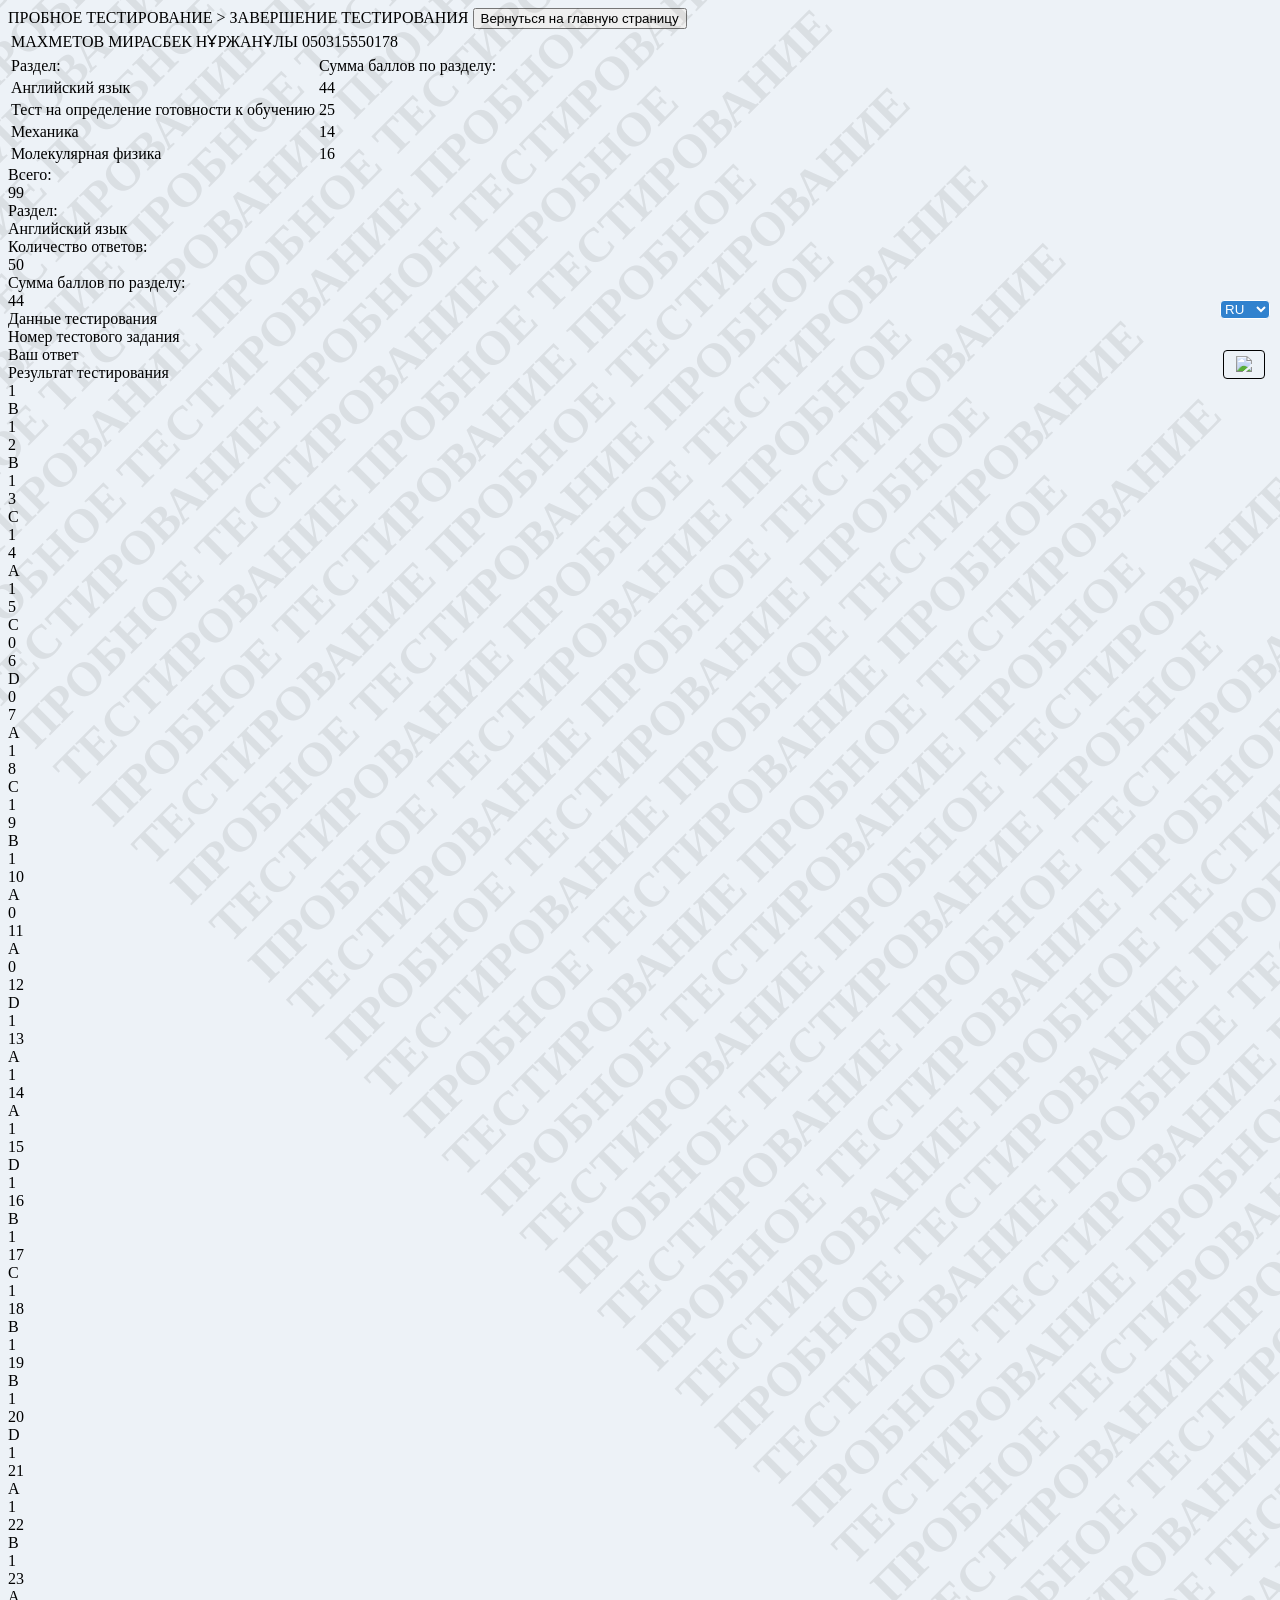
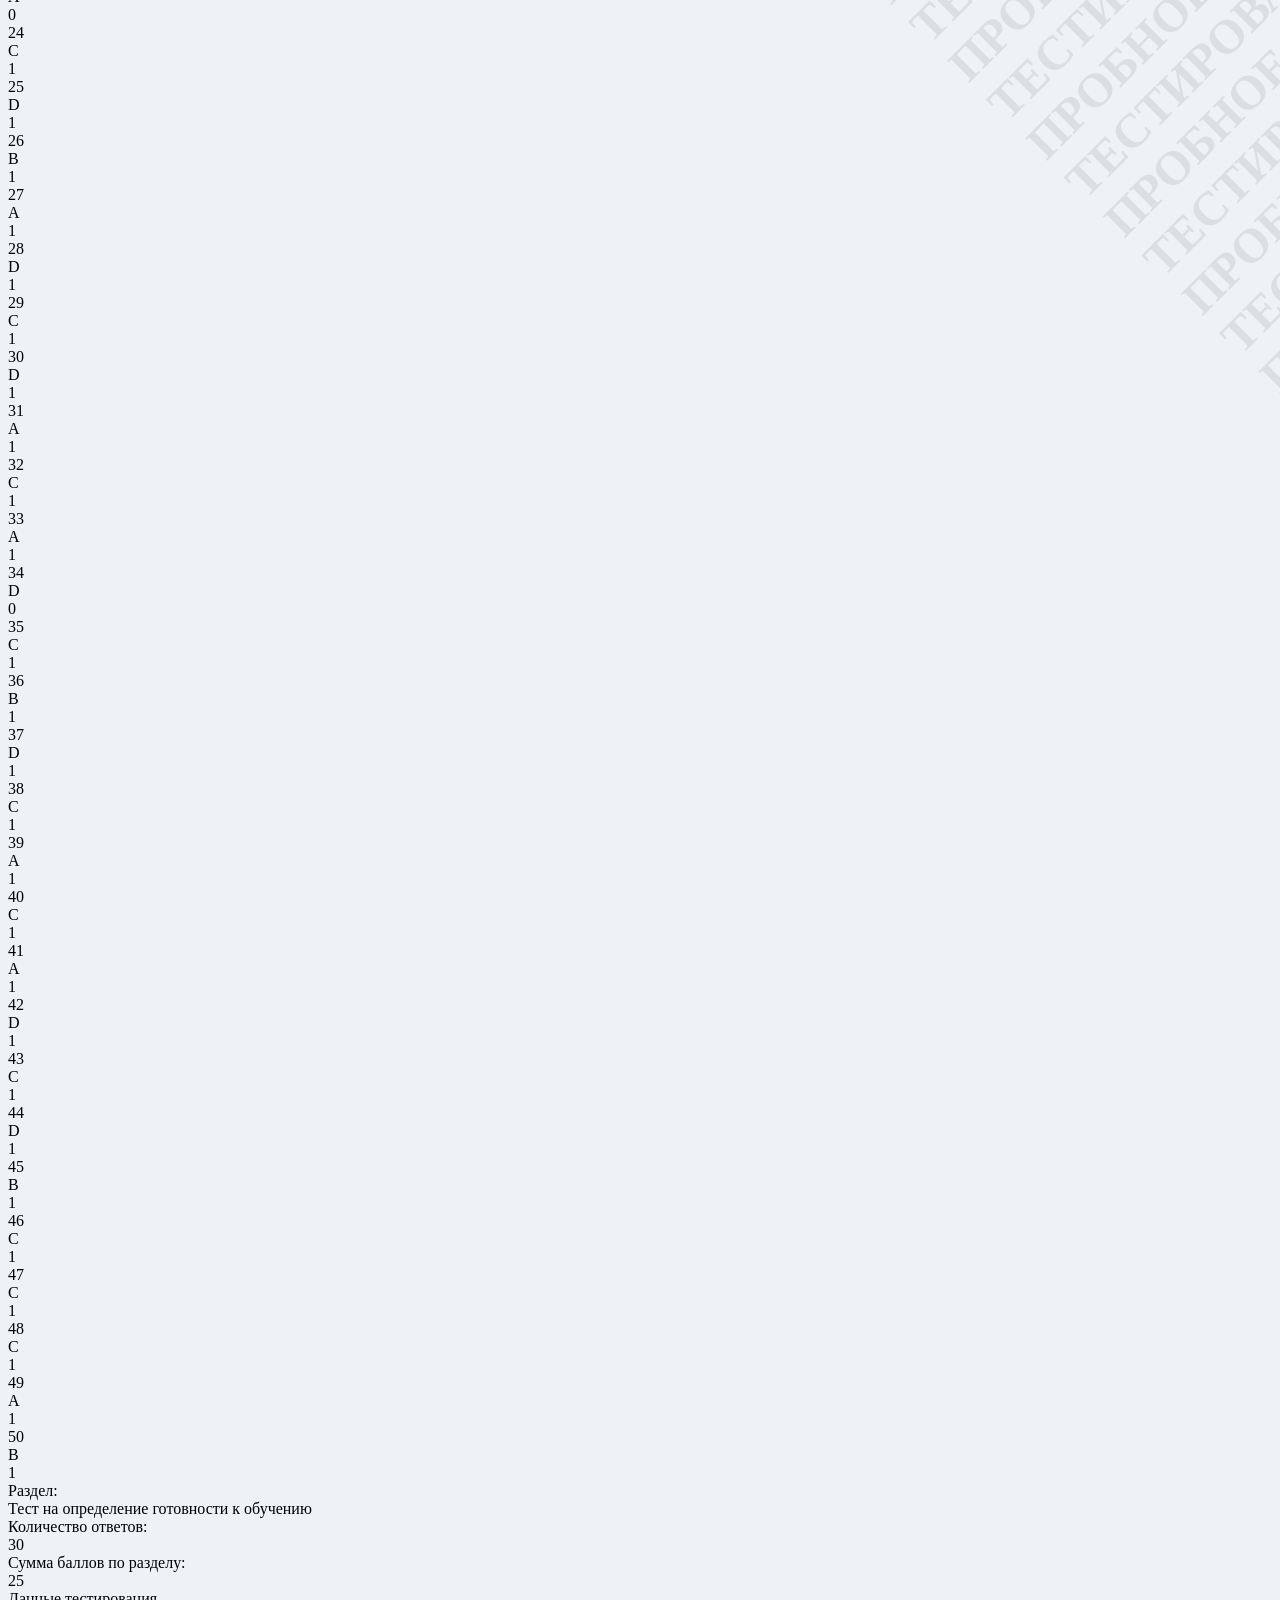
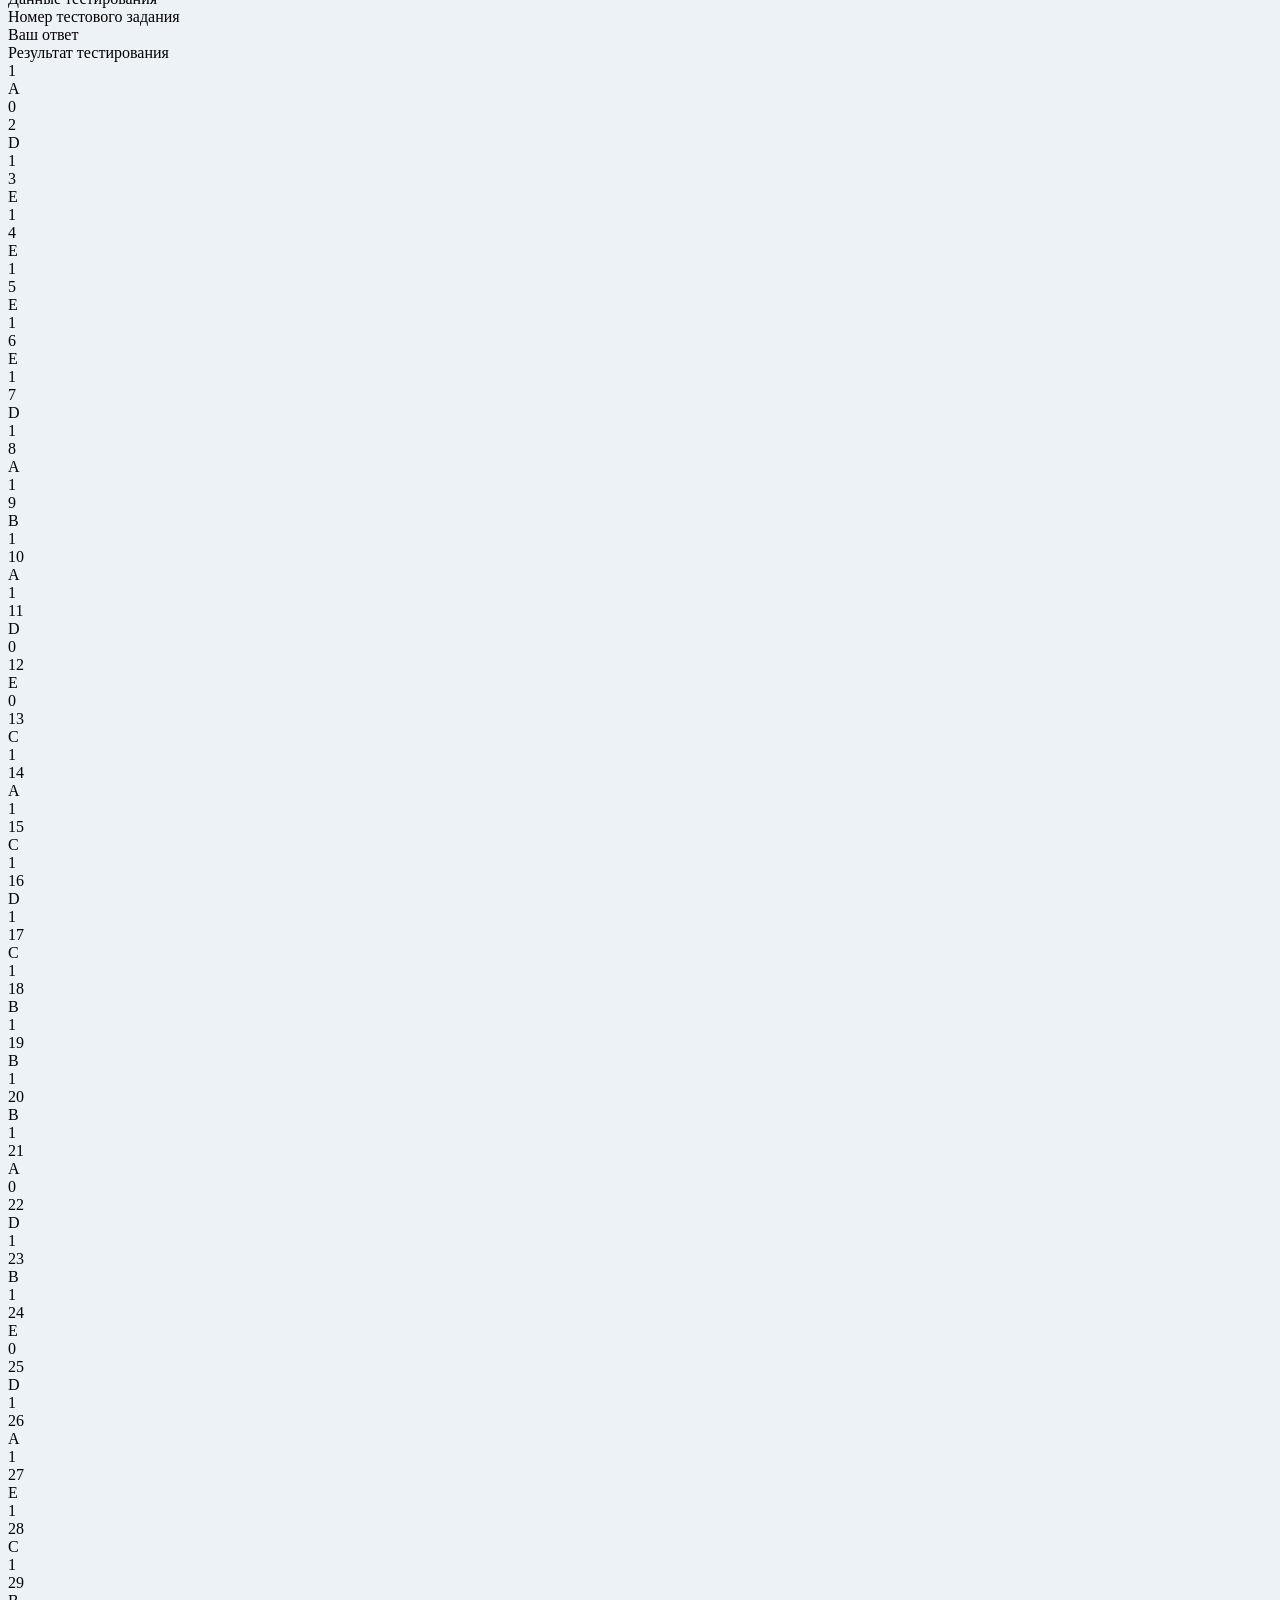
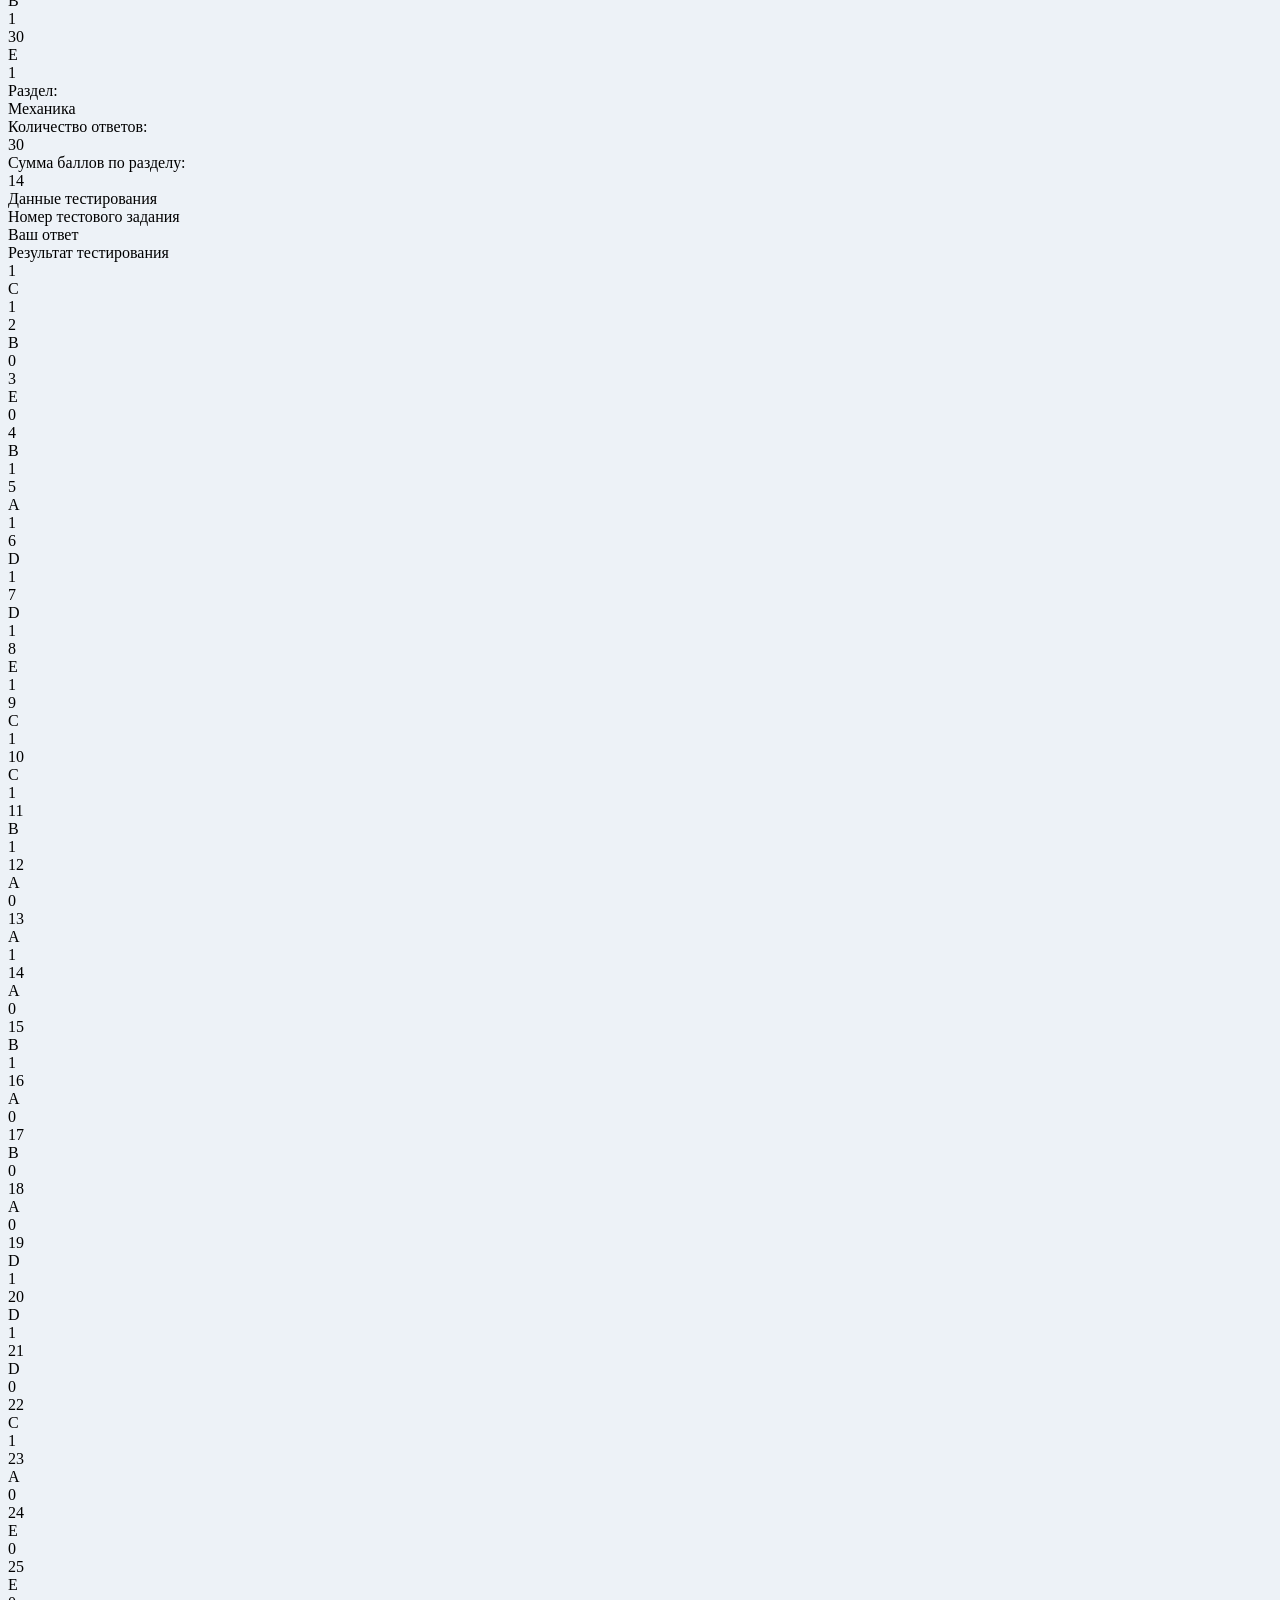
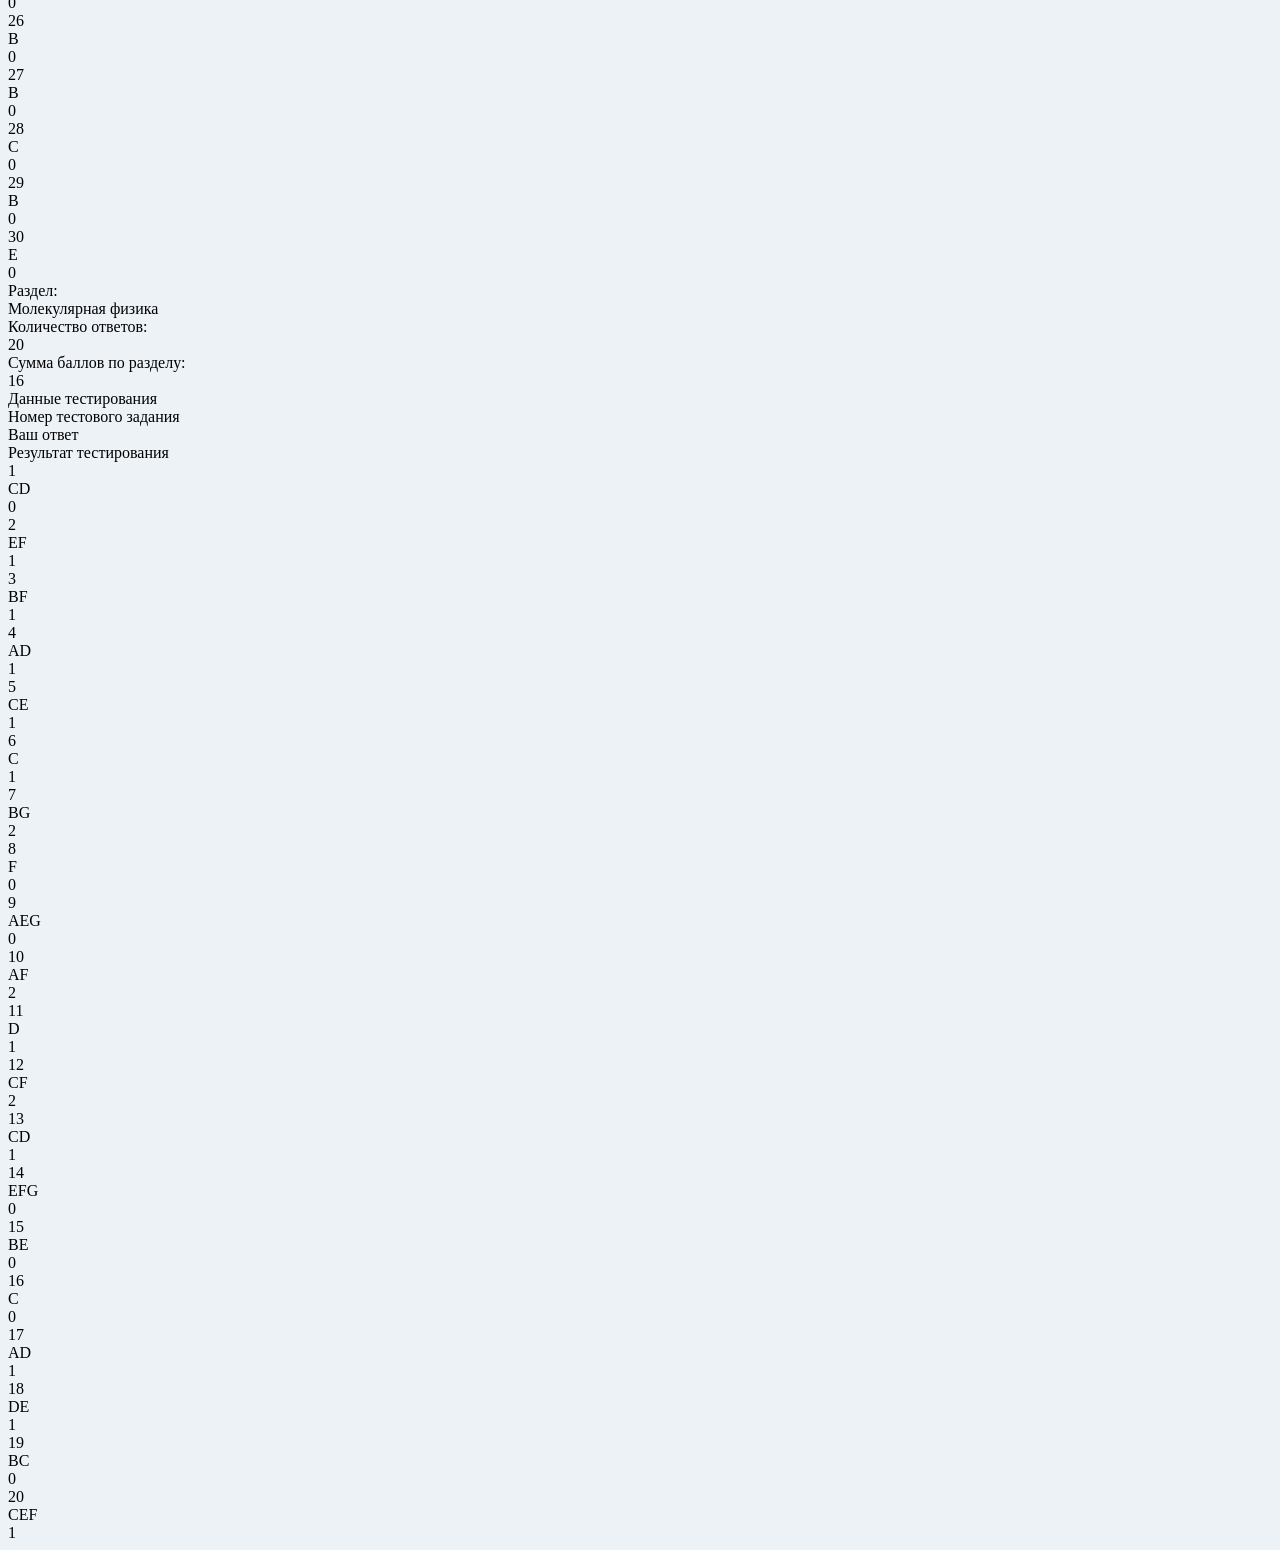
==== index.html @ cdd08f4e "Rename проверка.html to index.html" ====
<!DOCTYPE html>
<!-- saved from url=(0041)https://probtest.testcenter.kz/answer-map -->
<html lang="en" translate="no" class="notranslate"><head><meta http-equiv="Content-Type" content="text/html; charset=UTF-8">
  
  <title>Онлайн тестирование</title>
  <!--<base href="/">--><base href=".">
  <meta name="viewport" content="width=device-width, initial-scale=1.0">
  <link rel="icon" type="image/x-icon" href="https://probtest.testcenter.kz/favicon.ico">
  <style>
    body{
      background-color: #edf2f7;
    }
  </style>
<link rel="stylesheet" href="./проверка_files/styles.9b27cd2784f0bbee2f19.css"><style>.pageBlocker{width:100vw;height:100vh;position:fixed;display:flex;justify-content:center;align-items:center;background:white;top:0;left:0;z-index:100000}
</style><style data-cke="true">.ck.ck-editor__editable span[data-ck-unsafe-element]{display:none}.ck-hidden{display:none!important}.ck.ck-reset,.ck.ck-reset_all,.ck.ck-reset_all *{box-sizing:border-box;width:auto;height:auto;position:static}:root{--ck-z-default:1;--ck-z-modal:calc(var(--ck-z-default) + 999)}.ck-transitions-disabled,.ck-transitions-disabled *{transition:none!important}:root{--ck-color-base-foreground:#fafafa;--ck-color-base-background:#fff;--ck-color-base-border:#c4c4c4;--ck-color-base-action:#61b045;--ck-color-base-focus:#6cb5f9;--ck-color-base-text:#333;--ck-color-base-active:#198cf0;--ck-color-base-active-focus:#0e7fe1;--ck-color-base-error:#db3700;--ck-color-focus-border-coordinates:208,79%,51%;--ck-color-focus-border:hsl(var(--ck-color-focus-border-coordinates));--ck-color-focus-outer-shadow:#bcdefb;--ck-color-focus-disabled-shadow:rgba(119,186,248,0.3);--ck-color-focus-error-shadow:rgba(255,64,31,0.3);--ck-color-text:var(--ck-color-base-text);--ck-color-shadow-drop:rgba(0,0,0,0.15);--ck-color-shadow-drop-active:rgba(0,0,0,0.2);--ck-color-shadow-inner:rgba(0,0,0,0.1);--ck-color-button-default-background:transparent;--ck-color-button-default-hover-background:#e6e6e6;--ck-color-button-default-active-background:#d9d9d9;--ck-color-button-default-active-shadow:#bfbfbf;--ck-color-button-default-disabled-background:transparent;--ck-color-button-on-background:#dedede;--ck-color-button-on-hover-background:#c4c4c4;--ck-color-button-on-active-background:#bababa;--ck-color-button-on-active-shadow:#a1a1a1;--ck-color-button-on-disabled-background:#dedede;--ck-color-button-action-background:var(--ck-color-base-action);--ck-color-button-action-hover-background:#579e3d;--ck-color-button-action-active-background:#53973b;--ck-color-button-action-active-shadow:#498433;--ck-color-button-action-disabled-background:#7ec365;--ck-color-button-action-text:var(--ck-color-base-background);--ck-color-button-save:#008a00;--ck-color-button-cancel:#db3700;--ck-color-switch-button-off-background:#b0b0b0;--ck-color-switch-button-off-hover-background:#a3a3a3;--ck-color-switch-button-on-background:var(--ck-color-button-action-background);--ck-color-switch-button-on-hover-background:#579e3d;--ck-color-switch-button-inner-background:var(--ck-color-base-background);--ck-color-switch-button-inner-shadow:rgba(0,0,0,0.1);--ck-color-dropdown-panel-background:var(--ck-color-base-background);--ck-color-dropdown-panel-border:var(--ck-color-base-border);--ck-color-input-background:var(--ck-color-base-background);--ck-color-input-border:#c7c7c7;--ck-color-input-error-border:var(--ck-color-base-error);--ck-color-input-text:var(--ck-color-base-text);--ck-color-input-disabled-background:#f2f2f2;--ck-color-input-disabled-border:#c7c7c7;--ck-color-input-disabled-text:#757575;--ck-color-list-background:var(--ck-color-base-background);--ck-color-list-button-hover-background:var(--ck-color-button-default-hover-background);--ck-color-list-button-on-background:var(--ck-color-base-active);--ck-color-list-button-on-background-focus:var(--ck-color-base-active-focus);--ck-color-list-button-on-text:var(--ck-color-base-background);--ck-color-panel-background:var(--ck-color-base-background);--ck-color-panel-border:var(--ck-color-base-border);--ck-color-toolbar-background:var(--ck-color-base-foreground);--ck-color-toolbar-border:var(--ck-color-base-border);--ck-color-tooltip-background:var(--ck-color-base-text);--ck-color-tooltip-text:var(--ck-color-base-background);--ck-color-engine-placeholder-text:#707070;--ck-color-upload-bar-background:#6cb5f9;--ck-color-link-default:#0000f0;--ck-color-link-selected-background:rgba(31,177,255,0.1);--ck-color-link-fake-selection:rgba(31,177,255,0.3);--ck-disabled-opacity:.5;--ck-focus-outer-shadow-geometry:0 0 0 3px;--ck-focus-outer-shadow:var(--ck-focus-outer-shadow-geometry) var(--ck-color-focus-outer-shadow);--ck-focus-disabled-outer-shadow:var(--ck-focus-outer-shadow-geometry) var(--ck-color-focus-disabled-shadow);--ck-focus-error-outer-shadow:var(--ck-focus-outer-shadow-geometry) var(--ck-color-focus-error-shadow);--ck-focus-ring:1px solid var(--ck-color-focus-border);--ck-font-size-base:13px;--ck-line-height-base:1.84615;--ck-font-face:Helvetica,Arial,Tahoma,Verdana,Sans-Serif;--ck-font-size-tiny:0.7em;--ck-font-size-small:0.75em;--ck-font-size-normal:1em;--ck-font-size-big:1.4em;--ck-font-size-large:1.8em;--ck-ui-component-min-height:2.3em}.ck.ck-reset,.ck.ck-reset_all,.ck.ck-reset_all *{margin:0;padding:0;border:0;background:transparent;text-decoration:none;vertical-align:middle;transition:none;word-wrap:break-word}.ck.ck-reset_all,.ck.ck-reset_all *{border-collapse:collapse;font:normal normal normal var(--ck-font-size-base)/var(--ck-line-height-base) var(--ck-font-face);color:var(--ck-color-text);text-align:left;white-space:nowrap;cursor:auto;float:none}.ck.ck-reset_all .ck-rtl *{text-align:right}.ck.ck-reset_all iframe{vertical-align:inherit}.ck.ck-reset_all textarea{white-space:pre-wrap}.ck.ck-reset_all input[type=password],.ck.ck-reset_all input[type=text],.ck.ck-reset_all textarea{cursor:text}.ck.ck-reset_all input[type=password][disabled],.ck.ck-reset_all input[type=text][disabled],.ck.ck-reset_all textarea[disabled]{cursor:default}.ck.ck-reset_all fieldset{padding:10px;border:2px groove #dfdee3}.ck.ck-reset_all button::-moz-focus-inner{padding:0;border:0}.ck[dir=rtl],.ck[dir=rtl] .ck{text-align:right}:root{--ck-border-radius:2px;--ck-inner-shadow:2px 2px 3px var(--ck-color-shadow-inner) inset;--ck-drop-shadow:0 1px 2px 1px var(--ck-color-shadow-drop);--ck-drop-shadow-active:0 3px 6px 1px var(--ck-color-shadow-drop-active);--ck-spacing-unit:0.6em;--ck-spacing-large:calc(var(--ck-spacing-unit)*1.5);--ck-spacing-standard:var(--ck-spacing-unit);--ck-spacing-medium:calc(var(--ck-spacing-unit)*0.8);--ck-spacing-small:calc(var(--ck-spacing-unit)*0.5);--ck-spacing-tiny:calc(var(--ck-spacing-unit)*0.3);--ck-spacing-extra-tiny:calc(var(--ck-spacing-unit)*0.16)}.ck.ck-icon{vertical-align:middle}:root{--ck-icon-size:calc(var(--ck-line-height-base)*var(--ck-font-size-normal))}.ck.ck-icon{width:var(--ck-icon-size);height:var(--ck-icon-size);font-size:.8333350694em;will-change:transform}.ck.ck-icon,.ck.ck-icon *{color:inherit;cursor:inherit}.ck.ck-icon :not([fill]){fill:currentColor}.ck.ck-tooltip,.ck.ck-tooltip .ck-tooltip__text:after{position:absolute;pointer-events:none;-webkit-backface-visibility:hidden}.ck.ck-tooltip{visibility:hidden;opacity:0;display:none;z-index:var(--ck-z-modal)}.ck.ck-tooltip .ck-tooltip__text{display:inline-block}.ck.ck-tooltip .ck-tooltip__text:after{content:"";width:0;height:0}:root{--ck-tooltip-arrow-size:5px}.ck.ck-tooltip{left:50%;top:0;transition:opacity .2s ease-in-out .2s}.ck.ck-tooltip .ck-tooltip__text{border-radius:0}.ck-rounded-corners .ck.ck-tooltip .ck-tooltip__text,.ck.ck-tooltip .ck-tooltip__text.ck-rounded-corners{border-radius:var(--ck-border-radius)}.ck.ck-tooltip .ck-tooltip__text{font-size:.9em;line-height:1.5;color:var(--ck-color-tooltip-text);padding:var(--ck-spacing-small) var(--ck-spacing-medium);background:var(--ck-color-tooltip-background);position:relative;left:-50%}.ck.ck-tooltip .ck-tooltip__text:after{transition:opacity .2s ease-in-out .2s;border-style:solid;left:50%}.ck.ck-tooltip.ck-tooltip_s,.ck.ck-tooltip.ck-tooltip_se,.ck.ck-tooltip.ck-tooltip_sw{bottom:calc(var(--ck-tooltip-arrow-size)*-1);transform:translateY(100%)}.ck.ck-tooltip.ck-tooltip_s .ck-tooltip__text:after,.ck.ck-tooltip.ck-tooltip_se .ck-tooltip__text:after,.ck.ck-tooltip.ck-tooltip_sw .ck-tooltip__text:after{top:calc(var(--ck-tooltip-arrow-size)*-1 + 1px);transform:translateX(-50%);border-left-color:transparent;border-bottom-color:var(--ck-color-tooltip-background);border-right-color:transparent;border-top-color:transparent;border-left-width:var(--ck-tooltip-arrow-size);border-bottom-width:var(--ck-tooltip-arrow-size);border-right-width:var(--ck-tooltip-arrow-size);border-top-width:0}.ck.ck-tooltip.ck-tooltip_sw{right:50%;left:auto}.ck.ck-tooltip.ck-tooltip_sw .ck-tooltip__text{left:auto;right:calc(var(--ck-tooltip-arrow-size)*-2)}.ck.ck-tooltip.ck-tooltip_sw .ck-tooltip__text:after{left:auto;right:0}.ck.ck-tooltip.ck-tooltip_se{left:50%;right:auto}.ck.ck-tooltip.ck-tooltip_se .ck-tooltip__text{right:auto;left:calc(var(--ck-tooltip-arrow-size)*-2)}.ck.ck-tooltip.ck-tooltip_se .ck-tooltip__text:after{right:auto;left:0;transform:translateX(50%)}.ck.ck-tooltip.ck-tooltip_n{top:calc(var(--ck-tooltip-arrow-size)*-1);transform:translateY(-100%)}.ck.ck-tooltip.ck-tooltip_n .ck-tooltip__text:after{bottom:calc(var(--ck-tooltip-arrow-size)*-1);transform:translateX(-50%);border-left-color:transparent;border-bottom-color:transparent;border-right-color:transparent;border-top-color:var(--ck-color-tooltip-background);border-left-width:var(--ck-tooltip-arrow-size);border-bottom-width:0;border-right-width:var(--ck-tooltip-arrow-size);border-top-width:var(--ck-tooltip-arrow-size)}.ck.ck-tooltip.ck-tooltip_e{left:calc(100% + var(--ck-tooltip-arrow-size));top:50%}.ck.ck-tooltip.ck-tooltip_e .ck-tooltip__text{left:0;transform:translateY(-50%)}.ck.ck-tooltip.ck-tooltip_e .ck-tooltip__text:after{left:calc(var(--ck-tooltip-arrow-size)*-1);top:calc(50% - var(--ck-tooltip-arrow-size)*1);border-left-color:transparent;border-bottom-color:transparent;border-right-color:var(--ck-color-tooltip-background);border-top-color:transparent;border-left-width:0;border-bottom-width:var(--ck-tooltip-arrow-size);border-right-width:var(--ck-tooltip-arrow-size);border-top-width:var(--ck-tooltip-arrow-size)}.ck.ck-tooltip.ck-tooltip_w{right:calc(100% + var(--ck-tooltip-arrow-size));left:auto;top:50%}.ck.ck-tooltip.ck-tooltip_w .ck-tooltip__text{left:0;transform:translateY(-50%)}.ck.ck-tooltip.ck-tooltip_w .ck-tooltip__text:after{left:100%;top:calc(50% - var(--ck-tooltip-arrow-size)*1);border-left-color:var(--ck-color-tooltip-background);border-bottom-color:transparent;border-right-color:transparent;border-top-color:transparent;border-left-width:var(--ck-tooltip-arrow-size);border-bottom-width:var(--ck-tooltip-arrow-size);border-right-width:0;border-top-width:var(--ck-tooltip-arrow-size)}.ck.ck-button,a.ck.ck-button{-moz-user-select:none;-webkit-user-select:none;-ms-user-select:none;user-select:none}.ck.ck-button .ck-tooltip,a.ck.ck-button .ck-tooltip{display:block}@media (hover:none){.ck.ck-button .ck-tooltip,a.ck.ck-button .ck-tooltip{display:none}}.ck.ck-button,a.ck.ck-button{position:relative;display:inline-flex;align-items:center;justify-content:left}.ck.ck-button .ck-button__label,a.ck.ck-button .ck-button__label{display:none}.ck.ck-button.ck-button_with-text .ck-button__label,a.ck.ck-button.ck-button_with-text .ck-button__label{display:inline-block}.ck.ck-button:not(.ck-button_with-text),a.ck.ck-button:not(.ck-button_with-text){justify-content:center}.ck.ck-button:hover .ck-tooltip,a.ck.ck-button:hover .ck-tooltip{visibility:visible;opacity:1}.ck.ck-button:focus:not(:hover) .ck-tooltip,a.ck.ck-button:focus:not(:hover) .ck-tooltip{display:none}.ck.ck-button,a.ck.ck-button{background:var(--ck-color-button-default-background)}.ck.ck-button:not(.ck-disabled):hover,a.ck.ck-button:not(.ck-disabled):hover{background:var(--ck-color-button-default-hover-background)}.ck.ck-button:not(.ck-disabled):active,a.ck.ck-button:not(.ck-disabled):active{background:var(--ck-color-button-default-active-background);box-shadow:inset 0 2px 2px var(--ck-color-button-default-active-shadow)}.ck.ck-button.ck-disabled,a.ck.ck-button.ck-disabled{background:var(--ck-color-button-default-disabled-background)}.ck.ck-button,a.ck.ck-button{border-radius:0}.ck-rounded-corners .ck.ck-button,.ck-rounded-corners a.ck.ck-button,.ck.ck-button.ck-rounded-corners,a.ck.ck-button.ck-rounded-corners{border-radius:var(--ck-border-radius)}.ck.ck-button,a.ck.ck-button{white-space:nowrap;cursor:default;vertical-align:middle;padding:var(--ck-spacing-tiny);text-align:center;min-width:var(--ck-ui-component-min-height);min-height:var(--ck-ui-component-min-height);line-height:1;font-size:inherit;border:1px solid transparent;transition:box-shadow .2s ease-in-out,border .2s ease-in-out;-webkit-appearance:none}.ck.ck-button:active,.ck.ck-button:focus,a.ck.ck-button:active,a.ck.ck-button:focus{outline:none;border:var(--ck-focus-ring);box-shadow:var(--ck-focus-outer-shadow),0 0}.ck.ck-button .ck-button__icon use,.ck.ck-button .ck-button__icon use *,a.ck.ck-button .ck-button__icon use,a.ck.ck-button .ck-button__icon use *{color:inherit}.ck.ck-button .ck-button__label,a.ck.ck-button .ck-button__label{font-size:inherit;font-weight:inherit;color:inherit;cursor:inherit;vertical-align:middle}[dir=ltr] .ck.ck-button .ck-button__label,[dir=ltr] a.ck.ck-button .ck-button__label{text-align:left}[dir=rtl] .ck.ck-button .ck-button__label,[dir=rtl] a.ck.ck-button .ck-button__label{text-align:right}.ck.ck-button .ck-button__keystroke,a.ck.ck-button .ck-button__keystroke{color:inherit}[dir=ltr] .ck.ck-button .ck-button__keystroke,[dir=ltr] a.ck.ck-button .ck-button__keystroke{margin-left:var(--ck-spacing-large)}[dir=rtl] .ck.ck-button .ck-button__keystroke,[dir=rtl] a.ck.ck-button .ck-button__keystroke{margin-right:var(--ck-spacing-large)}.ck.ck-button .ck-button__keystroke,a.ck.ck-button .ck-button__keystroke{font-weight:700;opacity:.7}.ck.ck-button.ck-disabled:active,.ck.ck-button.ck-disabled:focus,a.ck.ck-button.ck-disabled:active,a.ck.ck-button.ck-disabled:focus{box-shadow:var(--ck-focus-disabled-outer-shadow),0 0}.ck.ck-button.ck-disabled .ck-button__icon,a.ck.ck-button.ck-disabled .ck-button__icon{opacity:var(--ck-disabled-opacity)}.ck.ck-button.ck-disabled .ck-button__label,a.ck.ck-button.ck-disabled .ck-button__label{opacity:var(--ck-disabled-opacity)}.ck.ck-button.ck-disabled .ck-button__keystroke,a.ck.ck-button.ck-disabled .ck-button__keystroke{opacity:.3}.ck.ck-button.ck-button_with-text,a.ck.ck-button.ck-button_with-text{padding:var(--ck-spacing-tiny) var(--ck-spacing-standard)}[dir=ltr] .ck.ck-button.ck-button_with-text .ck-button__icon,[dir=ltr] a.ck.ck-button.ck-button_with-text .ck-button__icon{margin-left:calc(var(--ck-spacing-small)*-1);margin-right:var(--ck-spacing-small)}[dir=rtl] .ck.ck-button.ck-button_with-text .ck-button__icon,[dir=rtl] a.ck.ck-button.ck-button_with-text .ck-button__icon{margin-right:calc(var(--ck-spacing-small)*-1);margin-left:var(--ck-spacing-small)}.ck.ck-button.ck-button_with-keystroke .ck-button__label,a.ck.ck-button.ck-button_with-keystroke .ck-button__label{flex-grow:1}.ck.ck-button.ck-on,a.ck.ck-button.ck-on{background:var(--ck-color-button-on-background)}.ck.ck-button.ck-on:not(.ck-disabled):hover,a.ck.ck-button.ck-on:not(.ck-disabled):hover{background:var(--ck-color-button-on-hover-background)}.ck.ck-button.ck-on:not(.ck-disabled):active,a.ck.ck-button.ck-on:not(.ck-disabled):active{background:var(--ck-color-button-on-active-background);box-shadow:inset 0 2px 2px var(--ck-color-button-on-active-shadow)}.ck.ck-button.ck-on.ck-disabled,a.ck.ck-button.ck-on.ck-disabled{background:var(--ck-color-button-on-disabled-background)}.ck.ck-button.ck-button-save,a.ck.ck-button.ck-button-save{color:var(--ck-color-button-save)}.ck.ck-button.ck-button-cancel,a.ck.ck-button.ck-button-cancel{color:var(--ck-color-button-cancel)}.ck.ck-button-action,a.ck.ck-button-action{background:var(--ck-color-button-action-background)}.ck.ck-button-action:not(.ck-disabled):hover,a.ck.ck-button-action:not(.ck-disabled):hover{background:var(--ck-color-button-action-hover-background)}.ck.ck-button-action:not(.ck-disabled):active,a.ck.ck-button-action:not(.ck-disabled):active{background:var(--ck-color-button-action-active-background);box-shadow:inset 0 2px 2px var(--ck-color-button-action-active-shadow)}.ck.ck-button-action.ck-disabled,a.ck.ck-button-action.ck-disabled{background:var(--ck-color-button-action-disabled-background)}.ck.ck-button-action,a.ck.ck-button-action{color:var(--ck-color-button-action-text)}.ck.ck-button-bold,a.ck.ck-button-bold{font-weight:700}.ck.ck-button.ck-switchbutton .ck-button__toggle,.ck.ck-button.ck-switchbutton .ck-button__toggle .ck-button__toggle__inner{display:block}:root{--ck-switch-button-toggle-width:2.6153846154em;--ck-switch-button-toggle-inner-size:1.0769230769em;--ck-switch-button-toggle-spacing:1px;--ck-switch-button-translation:calc(var(--ck-switch-button-toggle-width) - var(--ck-switch-button-toggle-inner-size) - var(--ck-switch-button-toggle-spacing)*2)}[dir=ltr] .ck.ck-button.ck-switchbutton .ck-button__label{margin-right:calc(var(--ck-spacing-large)*2)}[dir=rtl] .ck.ck-button.ck-switchbutton .ck-button__label{margin-left:calc(var(--ck-spacing-large)*2)}.ck.ck-button.ck-switchbutton .ck-button__toggle{border-radius:0}.ck-rounded-corners .ck.ck-button.ck-switchbutton .ck-button__toggle,.ck.ck-button.ck-switchbutton .ck-button__toggle.ck-rounded-corners{border-radius:var(--ck-border-radius)}[dir=ltr] .ck.ck-button.ck-switchbutton .ck-button__toggle{margin-left:auto}[dir=rtl] .ck.ck-button.ck-switchbutton .ck-button__toggle{margin-right:auto}.ck.ck-button.ck-switchbutton .ck-button__toggle{transition:background .4s ease;width:var(--ck-switch-button-toggle-width);background:var(--ck-color-switch-button-off-background)}.ck.ck-button.ck-switchbutton .ck-button__toggle .ck-button__toggle__inner{border-radius:0}.ck-rounded-corners .ck.ck-button.ck-switchbutton .ck-button__toggle .ck-button__toggle__inner,.ck.ck-button.ck-switchbutton .ck-button__toggle .ck-button__toggle__inner.ck-rounded-corners{border-radius:var(--ck-border-radius);border-radius:calc(var(--ck-border-radius)*0.5)}.ck.ck-button.ck-switchbutton .ck-button__toggle .ck-button__toggle__inner{margin:var(--ck-switch-button-toggle-spacing);width:var(--ck-switch-button-toggle-inner-size);height:var(--ck-switch-button-toggle-inner-size);background:var(--ck-color-switch-button-inner-background);transition:all .3s ease}.ck.ck-button.ck-switchbutton .ck-button__toggle:hover{background:var(--ck-color-switch-button-off-hover-background)}.ck.ck-button.ck-switchbutton .ck-button__toggle:hover .ck-button__toggle__inner{box-shadow:0 0 0 5px var(--ck-color-switch-button-inner-shadow)}.ck.ck-button.ck-switchbutton.ck-disabled .ck-button__toggle{opacity:var(--ck-disabled-opacity)}.ck.ck-button.ck-switchbutton.ck-on .ck-button__toggle{background:var(--ck-color-switch-button-on-background)}.ck.ck-button.ck-switchbutton.ck-on .ck-button__toggle:hover{background:var(--ck-color-switch-button-on-hover-background)}[dir=ltr] .ck.ck-button.ck-switchbutton.ck-on .ck-button__toggle .ck-button__toggle__inner{transform:translateX(var(--ck-switch-button-translation))}[dir=rtl] .ck.ck-button.ck-switchbutton.ck-on .ck-button__toggle .ck-button__toggle__inner{transform:translateX(calc(var(--ck-switch-button-translation)*-1))}.ck.ck-color-grid{display:grid}:root{--ck-color-grid-tile-size:24px;--ck-color-color-grid-check-icon:#000}.ck.ck-color-grid{grid-gap:5px;padding:8px}.ck.ck-color-grid__tile{width:var(--ck-color-grid-tile-size);height:var(--ck-color-grid-tile-size);min-width:var(--ck-color-grid-tile-size);min-height:var(--ck-color-grid-tile-size);padding:0;transition:box-shadow .2s ease;border:0}.ck.ck-color-grid__tile.ck-disabled{cursor:unset;transition:unset}.ck.ck-color-grid__tile.ck-color-table__color-tile_bordered{box-shadow:0 0 0 1px var(--ck-color-base-border)}.ck.ck-color-grid__tile .ck.ck-icon{display:none;color:var(--ck-color-color-grid-check-icon)}.ck.ck-color-grid__tile.ck-on{box-shadow:inset 0 0 0 1px var(--ck-color-base-background),0 0 0 2px var(--ck-color-base-text)}.ck.ck-color-grid__tile.ck-on .ck.ck-icon{display:block}.ck.ck-color-grid__tile.ck-on,.ck.ck-color-grid__tile:focus:not(.ck-disabled),.ck.ck-color-grid__tile:hover:not(.ck-disabled){border:0}.ck.ck-color-grid__tile:focus:not(.ck-disabled),.ck.ck-color-grid__tile:hover:not(.ck-disabled){box-shadow:inset 0 0 0 1px var(--ck-color-base-background),0 0 0 2px var(--ck-color-focus-border)}.ck.ck-color-grid__label{padding:0 var(--ck-spacing-standard)}.ck.ck-splitbutton{font-size:inherit}.ck.ck-splitbutton .ck-splitbutton__action:focus{z-index:calc(var(--ck-z-default) + 1)}.ck.ck-splitbutton.ck-splitbutton_open>.ck-button .ck-tooltip{display:none}:root{--ck-color-split-button-hover-background:#ebebeb;--ck-color-split-button-hover-border:#b3b3b3}[dir=ltr] .ck.ck-splitbutton.ck-splitbutton_open>.ck-splitbutton__action,[dir=ltr] .ck.ck-splitbutton:hover>.ck-splitbutton__action{border-top-right-radius:unset;border-bottom-right-radius:unset}[dir=rtl] .ck.ck-splitbutton.ck-splitbutton_open>.ck-splitbutton__action,[dir=rtl] .ck.ck-splitbutton:hover>.ck-splitbutton__action{border-top-left-radius:unset;border-bottom-left-radius:unset}.ck.ck-splitbutton>.ck-splitbutton__arrow{min-width:unset}[dir=ltr] .ck.ck-splitbutton>.ck-splitbutton__arrow{border-top-left-radius:unset;border-bottom-left-radius:unset}[dir=rtl] .ck.ck-splitbutton>.ck-splitbutton__arrow{border-top-right-radius:unset;border-bottom-right-radius:unset}.ck.ck-splitbutton>.ck-splitbutton__arrow svg{width:var(--ck-dropdown-arrow-size)}.ck.ck-splitbutton.ck-splitbutton_open>.ck-button:not(.ck-on):not(.ck-disabled):not(:hover),.ck.ck-splitbutton:hover>.ck-button:not(.ck-on):not(.ck-disabled):not(:hover){background:var(--ck-color-split-button-hover-background)}.ck.ck-splitbutton.ck-splitbutton_open>.ck-splitbutton__arrow:not(.ck-disabled):after,.ck.ck-splitbutton:hover>.ck-splitbutton__arrow:not(.ck-disabled):after{content:"";position:absolute;width:1px;height:100%;background-color:var(--ck-color-split-button-hover-border)}[dir=ltr] .ck.ck-splitbutton.ck-splitbutton_open>.ck-splitbutton__arrow:not(.ck-disabled):after,[dir=ltr] .ck.ck-splitbutton:hover>.ck-splitbutton__arrow:not(.ck-disabled):after{left:-1px}[dir=rtl] .ck.ck-splitbutton.ck-splitbutton_open>.ck-splitbutton__arrow:not(.ck-disabled):after,[dir=rtl] .ck.ck-splitbutton:hover>.ck-splitbutton__arrow:not(.ck-disabled):after{right:-1px}.ck.ck-splitbutton.ck-splitbutton_open{border-radius:0}.ck-rounded-corners .ck.ck-splitbutton.ck-splitbutton_open,.ck.ck-splitbutton.ck-splitbutton_open.ck-rounded-corners{border-radius:var(--ck-border-radius)}.ck-rounded-corners .ck.ck-splitbutton.ck-splitbutton_open>.ck-splitbutton__action,.ck.ck-splitbutton.ck-splitbutton_open.ck-rounded-corners>.ck-splitbutton__action{border-bottom-left-radius:0}.ck-rounded-corners .ck.ck-splitbutton.ck-splitbutton_open>.ck-splitbutton__arrow,.ck.ck-splitbutton.ck-splitbutton_open.ck-rounded-corners>.ck-splitbutton__arrow{border-bottom-right-radius:0}:root{--ck-dropdown-max-width:75vw}.ck.ck-dropdown{display:inline-block;position:relative}.ck.ck-dropdown .ck-dropdown__arrow{pointer-events:none;z-index:var(--ck-z-default)}.ck.ck-dropdown .ck-button.ck-dropdown__button{width:100%}.ck.ck-dropdown .ck-button.ck-dropdown__button.ck-on .ck-tooltip{display:none}.ck.ck-dropdown .ck-dropdown__panel{-webkit-backface-visibility:hidden;display:none;z-index:var(--ck-z-modal);max-width:var(--ck-dropdown-max-width);position:absolute}.ck.ck-dropdown .ck-dropdown__panel.ck-dropdown__panel-visible{display:inline-block}.ck.ck-dropdown .ck-dropdown__panel.ck-dropdown__panel_n,.ck.ck-dropdown .ck-dropdown__panel.ck-dropdown__panel_ne,.ck.ck-dropdown .ck-dropdown__panel.ck-dropdown__panel_nme,.ck.ck-dropdown .ck-dropdown__panel.ck-dropdown__panel_nmw,.ck.ck-dropdown .ck-dropdown__panel.ck-dropdown__panel_nw{bottom:100%}.ck.ck-dropdown .ck-dropdown__panel.ck-dropdown__panel_s,.ck.ck-dropdown .ck-dropdown__panel.ck-dropdown__panel_se,.ck.ck-dropdown .ck-dropdown__panel.ck-dropdown__panel_sme,.ck.ck-dropdown .ck-dropdown__panel.ck-dropdown__panel_smw,.ck.ck-dropdown .ck-dropdown__panel.ck-dropdown__panel_sw{top:100%;bottom:auto}.ck.ck-dropdown .ck-dropdown__panel.ck-dropdown__panel_ne,.ck.ck-dropdown .ck-dropdown__panel.ck-dropdown__panel_se{left:0}.ck.ck-dropdown .ck-dropdown__panel.ck-dropdown__panel_nw,.ck.ck-dropdown .ck-dropdown__panel.ck-dropdown__panel_sw{right:0}.ck.ck-dropdown .ck-dropdown__panel.ck-dropdown__panel_n,.ck.ck-dropdown .ck-dropdown__panel.ck-dropdown__panel_s{left:50%;transform:translateX(-50%)}.ck.ck-dropdown .ck-dropdown__panel.ck-dropdown__panel_nmw,.ck.ck-dropdown .ck-dropdown__panel.ck-dropdown__panel_smw{left:75%;transform:translateX(-75%)}.ck.ck-dropdown .ck-dropdown__panel.ck-dropdown__panel_nme,.ck.ck-dropdown .ck-dropdown__panel.ck-dropdown__panel_sme{left:25%;transform:translateX(-25%)}.ck.ck-toolbar .ck-dropdown__panel{z-index:calc(var(--ck-z-modal) + 1)}:root{--ck-dropdown-arrow-size:calc(var(--ck-icon-size)*0.5)}.ck.ck-dropdown{font-size:inherit}.ck.ck-dropdown .ck-dropdown__arrow{width:var(--ck-dropdown-arrow-size)}[dir=ltr] .ck.ck-dropdown .ck-dropdown__arrow{right:var(--ck-spacing-standard);margin-left:var(--ck-spacing-standard)}[dir=rtl] .ck.ck-dropdown .ck-dropdown__arrow{left:var(--ck-spacing-standard);margin-right:var(--ck-spacing-small)}.ck.ck-dropdown.ck-disabled .ck-dropdown__arrow{opacity:var(--ck-disabled-opacity)}[dir=ltr] .ck.ck-dropdown .ck-button.ck-dropdown__button:not(.ck-button_with-text){padding-left:var(--ck-spacing-small)}[dir=rtl] .ck.ck-dropdown .ck-button.ck-dropdown__button:not(.ck-button_with-text){padding-right:var(--ck-spacing-small)}.ck.ck-dropdown .ck-button.ck-dropdown__button .ck-button__label{width:7em;overflow:hidden;text-overflow:ellipsis}.ck.ck-dropdown .ck-button.ck-dropdown__button.ck-disabled .ck-button__label{opacity:var(--ck-disabled-opacity)}.ck.ck-dropdown .ck-button.ck-dropdown__button.ck-on{border-bottom-left-radius:0;border-bottom-right-radius:0}.ck.ck-dropdown .ck-button.ck-dropdown__button.ck-dropdown__button_label-width_auto .ck-button__label{width:auto}.ck.ck-dropdown .ck-button.ck-dropdown__button.ck-off:active,.ck.ck-dropdown .ck-button.ck-dropdown__button.ck-on:active{box-shadow:none}.ck.ck-dropdown .ck-button.ck-dropdown__button.ck-off:active:focus,.ck.ck-dropdown .ck-button.ck-dropdown__button.ck-on:active:focus{box-shadow:var(--ck-focus-outer-shadow),0 0}.ck.ck-dropdown__panel{border-radius:0}.ck-rounded-corners .ck.ck-dropdown__panel,.ck.ck-dropdown__panel.ck-rounded-corners{border-radius:var(--ck-border-radius)}.ck.ck-dropdown__panel{box-shadow:var(--ck-drop-shadow),0 0;background:var(--ck-color-dropdown-panel-background);border:1px solid var(--ck-color-dropdown-panel-border);bottom:0;min-width:100%}.ck.ck-dropdown__panel.ck-dropdown__panel_se{border-top-left-radius:0}.ck.ck-dropdown__panel.ck-dropdown__panel_sw{border-top-right-radius:0}.ck.ck-dropdown__panel.ck-dropdown__panel_ne{border-bottom-left-radius:0}.ck.ck-dropdown__panel.ck-dropdown__panel_nw{border-bottom-right-radius:0}.ck.ck-toolbar{-moz-user-select:none;-webkit-user-select:none;-ms-user-select:none;user-select:none;display:flex;flex-flow:row nowrap;align-items:center}.ck.ck-toolbar>.ck-toolbar__items{display:flex;flex-flow:row wrap;align-items:center;flex-grow:1}.ck.ck-toolbar .ck.ck-toolbar__separator{display:inline-block}.ck.ck-toolbar .ck.ck-toolbar__separator:first-child,.ck.ck-toolbar .ck.ck-toolbar__separator:last-child{display:none}.ck.ck-toolbar .ck-toolbar__line-break{flex-basis:100%}.ck.ck-toolbar.ck-toolbar_grouping>.ck-toolbar__items{flex-wrap:nowrap}.ck.ck-toolbar.ck-toolbar_vertical>.ck-toolbar__items{flex-direction:column}.ck.ck-toolbar.ck-toolbar_floating>.ck-toolbar__items{flex-wrap:nowrap}.ck.ck-toolbar>.ck.ck-toolbar__grouped-dropdown>.ck-dropdown__button .ck-dropdown__arrow{display:none}.ck.ck-toolbar{border-radius:0}.ck-rounded-corners .ck.ck-toolbar,.ck.ck-toolbar.ck-rounded-corners{border-radius:var(--ck-border-radius)}.ck.ck-toolbar{background:var(--ck-color-toolbar-background);padding:0 var(--ck-spacing-small);border:1px solid var(--ck-color-toolbar-border)}.ck.ck-toolbar .ck.ck-toolbar__separator{align-self:stretch;width:1px;min-width:1px;background:var(--ck-color-toolbar-border);margin-top:var(--ck-spacing-small);margin-bottom:var(--ck-spacing-small)}.ck.ck-toolbar .ck-toolbar__line-break{height:0}.ck.ck-toolbar>.ck-toolbar__items>:not(.ck-toolbar__line-break){margin-right:var(--ck-spacing-small)}.ck.ck-toolbar>.ck-toolbar__items:empty+.ck.ck-toolbar__separator{display:none}.ck.ck-toolbar>.ck-toolbar__items>:not(.ck-toolbar__line-break),.ck.ck-toolbar>.ck.ck-toolbar__grouped-dropdown{margin-top:var(--ck-spacing-small);margin-bottom:var(--ck-spacing-small)}.ck.ck-toolbar.ck-toolbar_vertical{padding:0}.ck.ck-toolbar.ck-toolbar_vertical>.ck-toolbar__items>.ck{width:100%;margin:0;border-radius:0;border:0}.ck.ck-toolbar.ck-toolbar_compact{padding:0}.ck.ck-toolbar.ck-toolbar_compact>.ck-toolbar__items>*{margin:0}.ck.ck-toolbar.ck-toolbar_compact>.ck-toolbar__items>:not(:first-child):not(:last-child){border-radius:0}.ck.ck-toolbar>.ck.ck-toolbar__grouped-dropdown>.ck.ck-button.ck-dropdown__button{padding-left:var(--ck-spacing-tiny)}.ck-toolbar-container .ck.ck-toolbar{border:0}.ck.ck-toolbar[dir=rtl]>.ck-toolbar__items>.ck,[dir=rtl] .ck.ck-toolbar>.ck-toolbar__items>.ck{margin-right:0}.ck.ck-toolbar[dir=rtl]:not(.ck-toolbar_compact)>.ck-toolbar__items>.ck,[dir=rtl] .ck.ck-toolbar:not(.ck-toolbar_compact)>.ck-toolbar__items>.ck{margin-left:var(--ck-spacing-small)}.ck.ck-toolbar[dir=rtl]>.ck-toolbar__items>.ck:last-child,[dir=rtl] .ck.ck-toolbar>.ck-toolbar__items>.ck:last-child{margin-left:0}.ck.ck-toolbar[dir=rtl].ck-toolbar_compact>.ck-toolbar__items>.ck:first-child,[dir=rtl] .ck.ck-toolbar.ck-toolbar_compact>.ck-toolbar__items>.ck:first-child{border-top-left-radius:0;border-bottom-left-radius:0}.ck.ck-toolbar[dir=rtl].ck-toolbar_compact>.ck-toolbar__items>.ck:last-child,[dir=rtl] .ck.ck-toolbar.ck-toolbar_compact>.ck-toolbar__items>.ck:last-child{border-top-right-radius:0;border-bottom-right-radius:0}.ck.ck-toolbar[dir=rtl]>.ck.ck-toolbar__separator,[dir=rtl] .ck.ck-toolbar>.ck.ck-toolbar__separator{margin-left:var(--ck-spacing-small)}.ck.ck-toolbar[dir=rtl].ck-toolbar_grouping>.ck-toolbar__items:not(:empty):not(:only-child),[dir=rtl] .ck.ck-toolbar.ck-toolbar_grouping>.ck-toolbar__items:not(:empty):not(:only-child){margin-left:var(--ck-spacing-small)}.ck.ck-toolbar[dir=ltr]>.ck-toolbar__items>.ck:last-child,[dir=ltr] .ck.ck-toolbar>.ck-toolbar__items>.ck:last-child{margin-right:0}.ck.ck-toolbar[dir=ltr].ck-toolbar_compact>.ck-toolbar__items>.ck:first-child,[dir=ltr] .ck.ck-toolbar.ck-toolbar_compact>.ck-toolbar__items>.ck:first-child{border-top-right-radius:0;border-bottom-right-radius:0}.ck.ck-toolbar[dir=ltr].ck-toolbar_compact>.ck-toolbar__items>.ck:last-child,[dir=ltr] .ck.ck-toolbar.ck-toolbar_compact>.ck-toolbar__items>.ck:last-child{border-top-left-radius:0;border-bottom-left-radius:0}.ck.ck-toolbar[dir=ltr]>.ck.ck-toolbar__separator,[dir=ltr] .ck.ck-toolbar>.ck.ck-toolbar__separator{margin-right:var(--ck-spacing-small)}.ck.ck-toolbar[dir=ltr].ck-toolbar_grouping>.ck-toolbar__items:not(:empty):not(:only-child),[dir=ltr] .ck.ck-toolbar.ck-toolbar_grouping>.ck-toolbar__items:not(:empty):not(:only-child){margin-right:var(--ck-spacing-small)}.ck.ck-list{-moz-user-select:none;-webkit-user-select:none;-ms-user-select:none;user-select:none;display:flex;flex-direction:column}.ck.ck-list .ck-list__item,.ck.ck-list .ck-list__separator{display:block}.ck.ck-list .ck-list__item>:focus{position:relative;z-index:var(--ck-z-default)}.ck.ck-list{border-radius:0}.ck-rounded-corners .ck.ck-list,.ck.ck-list.ck-rounded-corners{border-radius:var(--ck-border-radius)}.ck.ck-list{list-style-type:none;background:var(--ck-color-list-background)}.ck.ck-list__item{cursor:default;min-width:12em}.ck.ck-list__item .ck-button{min-height:unset;width:100%;text-align:left;border-radius:0;padding:calc(var(--ck-line-height-base)*0.2*var(--ck-font-size-base)) calc(var(--ck-line-height-base)*0.4*var(--ck-font-size-base))}.ck.ck-list__item .ck-button .ck-button__label{line-height:calc(var(--ck-line-height-base)*1.2*var(--ck-font-size-base))}.ck.ck-list__item .ck-button:active{box-shadow:none}.ck.ck-list__item .ck-button.ck-on{background:var(--ck-color-list-button-on-background);color:var(--ck-color-list-button-on-text)}.ck.ck-list__item .ck-button.ck-on:active{box-shadow:none}.ck.ck-list__item .ck-button.ck-on:hover:not(.ck-disabled){background:var(--ck-color-list-button-on-background-focus)}.ck.ck-list__item .ck-button.ck-on:focus:not(.ck-disabled){border-color:var(--ck-color-base-background)}.ck.ck-list__item .ck-button:hover:not(.ck-disabled){background:var(--ck-color-list-button-hover-background)}.ck.ck-list__item .ck-switchbutton.ck-on{background:var(--ck-color-list-background);color:inherit}.ck.ck-list__item .ck-switchbutton.ck-on:hover:not(.ck-disabled){background:var(--ck-color-list-button-hover-background);color:inherit}.ck.ck-list__separator{height:1px;width:100%;background:var(--ck-color-base-border)}:root{--ck-toolbar-dropdown-max-width:60vw}.ck.ck-toolbar-dropdown>.ck-dropdown__panel{width:max-content;max-width:var(--ck-toolbar-dropdown-max-width)}.ck.ck-toolbar-dropdown>.ck-dropdown__panel .ck-button:focus{z-index:calc(var(--ck-z-default) + 1)}.ck.ck-toolbar-dropdown .ck-toolbar{border:0}.ck.ck-dropdown .ck-dropdown__panel .ck-list{border-radius:0}.ck-rounded-corners .ck.ck-dropdown .ck-dropdown__panel .ck-list,.ck.ck-dropdown .ck-dropdown__panel .ck-list.ck-rounded-corners{border-radius:var(--ck-border-radius);border-top-left-radius:0}.ck.ck-dropdown .ck-dropdown__panel .ck-list .ck-list__item:first-child .ck-button{border-radius:0}.ck-rounded-corners .ck.ck-dropdown .ck-dropdown__panel .ck-list .ck-list__item:first-child .ck-button,.ck.ck-dropdown .ck-dropdown__panel .ck-list .ck-list__item:first-child .ck-button.ck-rounded-corners{border-radius:var(--ck-border-radius);border-top-left-radius:0;border-bottom-left-radius:0;border-bottom-right-radius:0}.ck.ck-dropdown .ck-dropdown__panel .ck-list .ck-list__item:last-child .ck-button{border-radius:0}.ck-rounded-corners .ck.ck-dropdown .ck-dropdown__panel .ck-list .ck-list__item:last-child .ck-button,.ck.ck-dropdown .ck-dropdown__panel .ck-list .ck-list__item:last-child .ck-button.ck-rounded-corners{border-radius:var(--ck-border-radius);border-top-left-radius:0;border-top-right-radius:0}:root{--ck-color-editable-blur-selection:#d9d9d9}.ck.ck-editor__editable:not(.ck-editor__nested-editable){border-radius:0}.ck-rounded-corners .ck.ck-editor__editable:not(.ck-editor__nested-editable),.ck.ck-editor__editable:not(.ck-editor__nested-editable).ck-rounded-corners{border-radius:var(--ck-border-radius)}.ck.ck-editor__editable:not(.ck-editor__nested-editable).ck-focused{outline:none;border:var(--ck-focus-ring);box-shadow:var(--ck-inner-shadow),0 0}.ck.ck-editor__editable_inline{overflow:auto;padding:0 var(--ck-spacing-standard);border:1px solid transparent}.ck.ck-editor__editable_inline[dir=ltr]{text-align:left}.ck.ck-editor__editable_inline[dir=rtl]{text-align:right}.ck.ck-editor__editable_inline>:first-child{margin-top:var(--ck-spacing-large)}.ck.ck-editor__editable_inline>:last-child{margin-bottom:var(--ck-spacing-large)}.ck.ck-editor__editable_inline.ck-blurred ::selection{background:var(--ck-color-editable-blur-selection)}.ck.ck-balloon-panel.ck-toolbar-container[class*=arrow_n]:after{border-bottom-color:var(--ck-color-base-foreground)}.ck.ck-balloon-panel.ck-toolbar-container[class*=arrow_s]:after{border-top-color:var(--ck-color-base-foreground)}.ck.ck-label{display:block}.ck.ck-voice-label{display:none}.ck.ck-label{font-weight:700}.ck.ck-form__header{display:flex;flex-direction:row;flex-wrap:nowrap;align-items:center;justify-content:space-between}:root{--ck-form-header-height:38px}.ck.ck-form__header{padding:var(--ck-spacing-small) var(--ck-spacing-large);height:var(--ck-form-header-height);line-height:var(--ck-form-header-height);border-bottom:1px solid var(--ck-color-base-border)}.ck.ck-form__header .ck-form__header__label{font-weight:700}:root{--ck-input-width:18em;--ck-input-text-width:var(--ck-input-width)}.ck.ck-input{border-radius:0}.ck-rounded-corners .ck.ck-input,.ck.ck-input.ck-rounded-corners{border-radius:var(--ck-border-radius)}.ck.ck-input{background:var(--ck-color-input-background);border:1px solid var(--ck-color-input-border);padding:var(--ck-spacing-extra-tiny) var(--ck-spacing-medium);min-width:var(--ck-input-width);min-height:var(--ck-ui-component-min-height);transition:box-shadow .1s ease-in-out,border .1s ease-in-out}.ck.ck-input:focus{outline:none;border:var(--ck-focus-ring);box-shadow:var(--ck-focus-outer-shadow),0 0}.ck.ck-input[readonly]{border:1px solid var(--ck-color-input-disabled-border);background:var(--ck-color-input-disabled-background);color:var(--ck-color-input-disabled-text)}.ck.ck-input[readonly]:focus{box-shadow:var(--ck-focus-disabled-outer-shadow),0 0}.ck.ck-input.ck-error{border-color:var(--ck-color-input-error-border);animation:ck-input-shake .3s ease both}.ck.ck-input.ck-error:focus{box-shadow:var(--ck-focus-error-outer-shadow),0 0}@keyframes ck-input-shake{20%{transform:translateX(-2px)}40%{transform:translateX(2px)}60%{transform:translateX(-1px)}80%{transform:translateX(1px)}}.ck.ck-labeled-field-view>.ck.ck-labeled-field-view__input-wrapper{display:flex;position:relative}.ck.ck-labeled-field-view .ck.ck-label{display:block;position:absolute}:root{--ck-labeled-field-view-transition:.1s cubic-bezier(0,0,0.24,0.95);--ck-labeled-field-empty-unfocused-max-width:100% - 2 * var(--ck-spacing-medium);--ck-color-labeled-field-label-background:var(--ck-color-base-background)}.ck.ck-labeled-field-view{border-radius:0}.ck-rounded-corners .ck.ck-labeled-field-view,.ck.ck-labeled-field-view.ck-rounded-corners{border-radius:var(--ck-border-radius)}.ck.ck-labeled-field-view>.ck.ck-labeled-field-view__input-wrapper{width:100%}.ck.ck-labeled-field-view>.ck.ck-labeled-field-view__input-wrapper>.ck.ck-label{top:0}[dir=ltr] .ck.ck-labeled-field-view>.ck.ck-labeled-field-view__input-wrapper>.ck.ck-label{left:0}[dir=rtl] .ck.ck-labeled-field-view>.ck.ck-labeled-field-view__input-wrapper>.ck.ck-label{right:0}.ck.ck-labeled-field-view>.ck.ck-labeled-field-view__input-wrapper>.ck.ck-label{pointer-events:none;transform-origin:0 0;transform:translate(var(--ck-spacing-medium),-6px) scale(.75);background:var(--ck-color-labeled-field-label-background);padding:0 calc(var(--ck-font-size-tiny)*0.5);line-height:normal;font-weight:400;text-overflow:ellipsis;overflow:hidden;max-width:100%;transition:transform var(--ck-labeled-field-view-transition),padding var(--ck-labeled-field-view-transition),background var(--ck-labeled-field-view-transition)}.ck.ck-labeled-field-view.ck-error .ck-input:not([readonly])+.ck.ck-label,.ck.ck-labeled-field-view.ck-error>.ck.ck-labeled-field-view__input-wrapper>.ck.ck-label{color:var(--ck-color-base-error)}.ck.ck-labeled-field-view .ck-labeled-field-view__status{font-size:var(--ck-font-size-small);margin-top:var(--ck-spacing-small);white-space:normal}.ck.ck-labeled-field-view .ck-labeled-field-view__status.ck-labeled-field-view__status_error{color:var(--ck-color-base-error)}.ck.ck-labeled-field-view.ck-disabled>.ck.ck-labeled-field-view__input-wrapper>.ck.ck-label,.ck.ck-labeled-field-view.ck-labeled-field-view_empty:not(.ck-labeled-field-view_focused)>.ck.ck-labeled-field-view__input-wrapper>.ck.ck-label{color:var(--ck-color-input-disabled-text)}[dir=ltr] .ck.ck-labeled-field-view.ck-disabled.ck-labeled-field-view_empty>.ck.ck-labeled-field-view__input-wrapper>.ck.ck-label,[dir=ltr] .ck.ck-labeled-field-view.ck-labeled-field-view_empty:not(.ck-labeled-field-view_focused):not(.ck-labeled-field-view_placeholder)>.ck.ck-labeled-field-view__input-wrapper>.ck.ck-label{transform:translate(var(--ck-spacing-medium),calc(var(--ck-font-size-base)*0.6)) scale(1)}[dir=rtl] .ck.ck-labeled-field-view.ck-disabled.ck-labeled-field-view_empty>.ck.ck-labeled-field-view__input-wrapper>.ck.ck-label,[dir=rtl] .ck.ck-labeled-field-view.ck-labeled-field-view_empty:not(.ck-labeled-field-view_focused):not(.ck-labeled-field-view_placeholder)>.ck.ck-labeled-field-view__input-wrapper>.ck.ck-label{transform:translate(calc(var(--ck-spacing-medium)*-1),calc(var(--ck-font-size-base)*0.6)) scale(1)}.ck.ck-labeled-field-view.ck-disabled.ck-labeled-field-view_empty>.ck.ck-labeled-field-view__input-wrapper>.ck.ck-label,.ck.ck-labeled-field-view.ck-labeled-field-view_empty:not(.ck-labeled-field-view_focused):not(.ck-labeled-field-view_placeholder)>.ck.ck-labeled-field-view__input-wrapper>.ck.ck-label{max-width:calc(var(--ck-labeled-field-empty-unfocused-max-width));background:transparent;padding:0}.ck.ck-labeled-field-view>.ck.ck-labeled-field-view__input-wrapper>.ck-dropdown>.ck.ck-button{background:transparent}.ck.ck-labeled-field-view.ck-labeled-field-view_empty>.ck.ck-labeled-field-view__input-wrapper>.ck-dropdown>.ck-button>.ck-button__label{opacity:0}.ck.ck-labeled-field-view.ck-labeled-field-view_empty:not(.ck-labeled-field-view_focused):not(.ck-labeled-field-view_placeholder)>.ck.ck-labeled-field-view__input-wrapper>.ck-dropdown+.ck-label{max-width:calc(var(--ck-labeled-field-empty-unfocused-max-width) - var(--ck-dropdown-arrow-size) - var(--ck-spacing-standard))}:root{--ck-balloon-panel-arrow-z-index:calc(var(--ck-z-default) - 3)}.ck.ck-balloon-panel{display:none;position:absolute;z-index:var(--ck-z-modal)}.ck.ck-balloon-panel.ck-balloon-panel_with-arrow:after,.ck.ck-balloon-panel.ck-balloon-panel_with-arrow:before{content:"";position:absolute}.ck.ck-balloon-panel.ck-balloon-panel_with-arrow:before{z-index:var(--ck-balloon-panel-arrow-z-index)}.ck.ck-balloon-panel.ck-balloon-panel_with-arrow:after{z-index:calc(var(--ck-balloon-panel-arrow-z-index) + 1)}.ck.ck-balloon-panel[class*=arrow_n]:before{z-index:var(--ck-balloon-panel-arrow-z-index)}.ck.ck-balloon-panel[class*=arrow_n]:after{z-index:calc(var(--ck-balloon-panel-arrow-z-index) + 1)}.ck.ck-balloon-panel[class*=arrow_s]:before{z-index:var(--ck-balloon-panel-arrow-z-index)}.ck.ck-balloon-panel[class*=arrow_s]:after{z-index:calc(var(--ck-balloon-panel-arrow-z-index) + 1)}.ck.ck-balloon-panel.ck-balloon-panel_visible{display:block}:root{--ck-balloon-arrow-offset:2px;--ck-balloon-arrow-height:10px;--ck-balloon-arrow-half-width:8px;--ck-balloon-arrow-drop-shadow:0 2px 2px var(--ck-color-shadow-drop)}.ck.ck-balloon-panel{border-radius:0}.ck-rounded-corners .ck.ck-balloon-panel,.ck.ck-balloon-panel.ck-rounded-corners{border-radius:var(--ck-border-radius)}.ck.ck-balloon-panel{box-shadow:var(--ck-drop-shadow),0 0;min-height:15px;background:var(--ck-color-panel-background);border:1px solid var(--ck-color-panel-border)}.ck.ck-balloon-panel.ck-balloon-panel_with-arrow:after,.ck.ck-balloon-panel.ck-balloon-panel_with-arrow:before{width:0;height:0;border-style:solid}.ck.ck-balloon-panel[class*=arrow_n]:after,.ck.ck-balloon-panel[class*=arrow_n]:before{border-left-width:var(--ck-balloon-arrow-half-width);border-bottom-width:var(--ck-balloon-arrow-height);border-right-width:var(--ck-balloon-arrow-half-width);border-top-width:0}.ck.ck-balloon-panel[class*=arrow_n]:before{border-bottom-color:var(--ck-color-panel-border)}.ck.ck-balloon-panel[class*=arrow_n]:after,.ck.ck-balloon-panel[class*=arrow_n]:before{border-left-color:transparent;border-right-color:transparent;border-top-color:transparent}.ck.ck-balloon-panel[class*=arrow_n]:after{border-bottom-color:var(--ck-color-panel-background);margin-top:var(--ck-balloon-arrow-offset)}.ck.ck-balloon-panel[class*=arrow_s]:after,.ck.ck-balloon-panel[class*=arrow_s]:before{border-left-width:var(--ck-balloon-arrow-half-width);border-bottom-width:0;border-right-width:var(--ck-balloon-arrow-half-width);border-top-width:var(--ck-balloon-arrow-height)}.ck.ck-balloon-panel[class*=arrow_s]:before{border-top-color:var(--ck-color-panel-border);filter:drop-shadow(var(--ck-balloon-arrow-drop-shadow))}.ck.ck-balloon-panel[class*=arrow_s]:after,.ck.ck-balloon-panel[class*=arrow_s]:before{border-left-color:transparent;border-bottom-color:transparent;border-right-color:transparent}.ck.ck-balloon-panel[class*=arrow_s]:after{border-top-color:var(--ck-color-panel-background);margin-bottom:var(--ck-balloon-arrow-offset)}.ck.ck-balloon-panel.ck-balloon-panel_arrow_n:after,.ck.ck-balloon-panel.ck-balloon-panel_arrow_n:before{left:50%;margin-left:calc(var(--ck-balloon-arrow-half-width)*-1);top:calc(var(--ck-balloon-arrow-height)*-1)}.ck.ck-balloon-panel.ck-balloon-panel_arrow_nw:after,.ck.ck-balloon-panel.ck-balloon-panel_arrow_nw:before{left:calc(var(--ck-balloon-arrow-half-width)*2);top:calc(var(--ck-balloon-arrow-height)*-1)}.ck.ck-balloon-panel.ck-balloon-panel_arrow_ne:after,.ck.ck-balloon-panel.ck-balloon-panel_arrow_ne:before{right:calc(var(--ck-balloon-arrow-half-width)*2);top:calc(var(--ck-balloon-arrow-height)*-1)}.ck.ck-balloon-panel.ck-balloon-panel_arrow_s:after,.ck.ck-balloon-panel.ck-balloon-panel_arrow_s:before{left:50%;margin-left:calc(var(--ck-balloon-arrow-half-width)*-1);bottom:calc(var(--ck-balloon-arrow-height)*-1)}.ck.ck-balloon-panel.ck-balloon-panel_arrow_sw:after,.ck.ck-balloon-panel.ck-balloon-panel_arrow_sw:before{left:calc(var(--ck-balloon-arrow-half-width)*2);bottom:calc(var(--ck-balloon-arrow-height)*-1)}.ck.ck-balloon-panel.ck-balloon-panel_arrow_se:after,.ck.ck-balloon-panel.ck-balloon-panel_arrow_se:before{right:calc(var(--ck-balloon-arrow-half-width)*2);bottom:calc(var(--ck-balloon-arrow-height)*-1)}.ck.ck-balloon-panel.ck-balloon-panel_arrow_sme:after,.ck.ck-balloon-panel.ck-balloon-panel_arrow_sme:before{right:25%;margin-right:calc(var(--ck-balloon-arrow-half-width)*2);bottom:calc(var(--ck-balloon-arrow-height)*-1)}.ck.ck-balloon-panel.ck-balloon-panel_arrow_smw:after,.ck.ck-balloon-panel.ck-balloon-panel_arrow_smw:before{left:25%;margin-left:calc(var(--ck-balloon-arrow-half-width)*2);bottom:calc(var(--ck-balloon-arrow-height)*-1)}.ck.ck-balloon-panel.ck-balloon-panel_arrow_nme:after,.ck.ck-balloon-panel.ck-balloon-panel_arrow_nme:before{right:25%;margin-right:calc(var(--ck-balloon-arrow-half-width)*2);top:calc(var(--ck-balloon-arrow-height)*-1)}.ck.ck-balloon-panel.ck-balloon-panel_arrow_nmw:after,.ck.ck-balloon-panel.ck-balloon-panel_arrow_nmw:before{left:25%;margin-left:calc(var(--ck-balloon-arrow-half-width)*2);top:calc(var(--ck-balloon-arrow-height)*-1)}.ck .ck-balloon-rotator__navigation{display:flex;align-items:center;justify-content:center}.ck .ck-balloon-rotator__content .ck-toolbar{justify-content:center}.ck .ck-balloon-rotator__navigation{background:var(--ck-color-toolbar-background);border-bottom:1px solid var(--ck-color-toolbar-border);padding:0 var(--ck-spacing-small)}.ck .ck-balloon-rotator__navigation>*{margin-right:var(--ck-spacing-small);margin-top:var(--ck-spacing-small);margin-bottom:var(--ck-spacing-small)}.ck .ck-balloon-rotator__navigation .ck-balloon-rotator__counter{margin-right:var(--ck-spacing-standard);margin-left:var(--ck-spacing-small)}.ck .ck-balloon-rotator__content .ck.ck-annotation-wrapper{box-shadow:none}.ck .ck-fake-panel{position:absolute;z-index:calc(var(--ck-z-modal) - 1)}.ck .ck-fake-panel div{position:absolute}.ck .ck-fake-panel div:first-child{z-index:2}.ck .ck-fake-panel div:nth-child(2){z-index:1}:root{--ck-balloon-fake-panel-offset-horizontal:6px;--ck-balloon-fake-panel-offset-vertical:6px}.ck .ck-fake-panel div{box-shadow:var(--ck-drop-shadow),0 0;min-height:15px;background:var(--ck-color-panel-background);border:1px solid var(--ck-color-panel-border);border-radius:var(--ck-border-radius);width:100%;height:100%}.ck .ck-fake-panel div:first-child{margin-left:var(--ck-balloon-fake-panel-offset-horizontal);margin-top:var(--ck-balloon-fake-panel-offset-vertical)}.ck .ck-fake-panel div:nth-child(2){margin-left:calc(var(--ck-balloon-fake-panel-offset-horizontal)*2);margin-top:calc(var(--ck-balloon-fake-panel-offset-vertical)*2)}.ck .ck-fake-panel div:nth-child(3){margin-left:calc(var(--ck-balloon-fake-panel-offset-horizontal)*3);margin-top:calc(var(--ck-balloon-fake-panel-offset-vertical)*3)}.ck .ck-balloon-panel_arrow_s+.ck-fake-panel,.ck .ck-balloon-panel_arrow_se+.ck-fake-panel,.ck .ck-balloon-panel_arrow_sw+.ck-fake-panel{--ck-balloon-fake-panel-offset-vertical:-6px}.ck.ck-sticky-panel .ck-sticky-panel__content_sticky{z-index:var(--ck-z-modal);position:fixed;top:0}.ck.ck-sticky-panel .ck-sticky-panel__content_sticky_bottom-limit{top:auto;position:absolute}.ck.ck-sticky-panel .ck-sticky-panel__content_sticky{box-shadow:var(--ck-drop-shadow),0 0;border-width:0 1px 1px;border-top-left-radius:0;border-top-right-radius:0}.ck.ck-block-toolbar-button{position:absolute;z-index:var(--ck-z-default)}:root{--ck-color-block-toolbar-button:var(--ck-color-text);--ck-block-toolbar-button-size:var(--ck-font-size-normal)}.ck.ck-block-toolbar-button{color:var(--ck-color-block-toolbar-button);font-size:var(--ck-block-toolbar-size)}.ck.ck-placeholder,.ck .ck-placeholder{position:relative}.ck.ck-placeholder:before,.ck .ck-placeholder:before{position:absolute;left:0;right:0;content:attr(data-placeholder);pointer-events:none}.ck.ck-read-only .ck-placeholder:before{display:none}.ck.ck-reset_all .ck-placeholder{position:relative}.ck.ck-placeholder:before,.ck .ck-placeholder:before{cursor:text;color:var(--ck-color-engine-placeholder-text)}.ck.ck-editor{position:relative}.ck.ck-editor .ck-editor__top .ck-sticky-panel .ck-toolbar{z-index:var(--ck-z-modal)}.ck.ck-editor__top .ck-sticky-panel .ck-toolbar{border-radius:0}.ck-rounded-corners .ck.ck-editor__top .ck-sticky-panel .ck-toolbar,.ck.ck-editor__top .ck-sticky-panel .ck-toolbar.ck-rounded-corners{border-radius:var(--ck-border-radius);border-bottom-left-radius:0;border-bottom-right-radius:0}.ck.ck-editor__top .ck-sticky-panel .ck-toolbar{border-bottom-width:0}.ck.ck-editor__top .ck-sticky-panel .ck-sticky-panel__content_sticky .ck-toolbar{border-bottom-width:1px;border-radius:0}.ck-rounded-corners .ck.ck-editor__top .ck-sticky-panel .ck-sticky-panel__content_sticky .ck-toolbar,.ck.ck-editor__top .ck-sticky-panel .ck-sticky-panel__content_sticky .ck-toolbar.ck-rounded-corners{border-radius:var(--ck-border-radius);border-radius:0}.ck.ck-editor__main>.ck-editor__editable{background:var(--ck-color-base-background);border-radius:0}.ck-rounded-corners .ck.ck-editor__main>.ck-editor__editable,.ck.ck-editor__main>.ck-editor__editable.ck-rounded-corners{border-radius:var(--ck-border-radius);border-top-left-radius:0;border-top-right-radius:0}.ck.ck-editor__main>.ck-editor__editable:not(.ck-focused){border-color:var(--ck-color-base-border)}.ck .ck-widget .ck-widget__type-around__button{display:block;position:absolute;overflow:hidden;z-index:var(--ck-z-default)}.ck .ck-widget .ck-widget__type-around__button svg{position:absolute;top:50%;left:50%;z-index:calc(var(--ck-z-default) + 2)}.ck .ck-widget .ck-widget__type-around__button.ck-widget__type-around__button_before{top:calc(var(--ck-widget-outline-thickness)*-0.5);left:min(10%,30px);transform:translateY(-50%)}.ck .ck-widget .ck-widget__type-around__button.ck-widget__type-around__button_after{bottom:calc(var(--ck-widget-outline-thickness)*-0.5);right:min(10%,30px);transform:translateY(50%)}.ck .ck-widget.ck-widget_selected>.ck-widget__type-around>.ck-widget__type-around__button:after,.ck .ck-widget>.ck-widget__type-around>.ck-widget__type-around__button:hover:after{content:"";display:block;position:absolute;top:1px;left:1px;z-index:calc(var(--ck-z-default) + 1)}.ck .ck-widget>.ck-widget__type-around>.ck-widget__type-around__fake-caret{display:none;position:absolute;left:0;right:0}.ck .ck-widget:hover>.ck-widget__type-around>.ck-widget__type-around__fake-caret{left:calc(var(--ck-widget-outline-thickness)*-1);right:calc(var(--ck-widget-outline-thickness)*-1)}.ck .ck-widget.ck-widget_type-around_show-fake-caret_before>.ck-widget__type-around>.ck-widget__type-around__fake-caret{top:calc(var(--ck-widget-outline-thickness)*-1 - 1px);display:block}.ck .ck-widget.ck-widget_type-around_show-fake-caret_after>.ck-widget__type-around>.ck-widget__type-around__fake-caret{bottom:calc(var(--ck-widget-outline-thickness)*-1 - 1px);display:block}.ck.ck-editor__editable.ck-read-only .ck-widget__type-around,.ck.ck-editor__editable.ck-restricted-editing_mode_restricted .ck-widget__type-around,.ck.ck-editor__editable.ck-widget__type-around_disabled .ck-widget__type-around{display:none}:root{--ck-widget-type-around-button-size:20px;--ck-color-widget-type-around-button-active:var(--ck-color-focus-border);--ck-color-widget-type-around-button-hover:var(--ck-color-widget-hover-border);--ck-color-widget-type-around-button-blurred-editable:var(--ck-color-widget-blurred-border);--ck-color-widget-type-around-button-radar-start-alpha:0;--ck-color-widget-type-around-button-radar-end-alpha:.3;--ck-color-widget-type-around-button-icon:var(--ck-color-base-background)}.ck .ck-widget .ck-widget__type-around__button{width:var(--ck-widget-type-around-button-size);height:var(--ck-widget-type-around-button-size);background:var(--ck-color-widget-type-around-button);border-radius:100px;transition:opacity var(--ck-widget-handler-animation-duration) var(--ck-widget-handler-animation-curve),background var(--ck-widget-handler-animation-duration) var(--ck-widget-handler-animation-curve);opacity:0;pointer-events:none}.ck .ck-widget .ck-widget__type-around__button svg{width:10px;height:8px;transform:translate(-50%,-50%);transition:transform .5s ease;margin-top:1px}.ck .ck-widget .ck-widget__type-around__button svg *{stroke-dasharray:10;stroke-dashoffset:0;fill:none;stroke:var(--ck-color-widget-type-around-button-icon);stroke-width:1.5px;stroke-linecap:round;stroke-linejoin:round}.ck .ck-widget .ck-widget__type-around__button svg line{stroke-dasharray:7}.ck .ck-widget .ck-widget__type-around__button:hover{animation:ck-widget-type-around-button-sonar 1s ease infinite}.ck .ck-widget .ck-widget__type-around__button:hover svg polyline{animation:ck-widget-type-around-arrow-dash 2s linear}.ck .ck-widget .ck-widget__type-around__button:hover svg line{animation:ck-widget-type-around-arrow-tip-dash 2s linear}.ck .ck-widget.ck-widget_selected>.ck-widget__type-around>.ck-widget__type-around__button,.ck .ck-widget:hover>.ck-widget__type-around>.ck-widget__type-around__button{opacity:1;pointer-events:auto}.ck .ck-widget:not(.ck-widget_selected)>.ck-widget__type-around>.ck-widget__type-around__button{background:var(--ck-color-widget-type-around-button-hover)}.ck .ck-widget.ck-widget_selected>.ck-widget__type-around>.ck-widget__type-around__button,.ck .ck-widget>.ck-widget__type-around>.ck-widget__type-around__button:hover{background:var(--ck-color-widget-type-around-button-active)}.ck .ck-widget.ck-widget_selected>.ck-widget__type-around>.ck-widget__type-around__button:after,.ck .ck-widget>.ck-widget__type-around>.ck-widget__type-around__button:hover:after{width:calc(var(--ck-widget-type-around-button-size) - 2px);height:calc(var(--ck-widget-type-around-button-size) - 2px);border-radius:100px;background:linear-gradient(135deg,hsla(0,0%,100%,0),hsla(0,0%,100%,.3))}.ck .ck-widget.ck-widget_with-selection-handle>.ck-widget__type-around>.ck-widget__type-around__button_before{margin-left:20px}.ck .ck-widget .ck-widget__type-around__fake-caret{pointer-events:none;height:1px;animation:ck-widget-type-around-fake-caret-pulse 1s linear infinite normal forwards;outline:1px solid hsla(0,0%,100%,.5);background:var(--ck-color-base-text)}.ck .ck-widget.ck-widget_selected.ck-widget_type-around_show-fake-caret_after,.ck .ck-widget.ck-widget_selected.ck-widget_type-around_show-fake-caret_before{outline-color:transparent}.ck .ck-widget.ck-widget_type-around_show-fake-caret_after.ck-widget_selected:hover,.ck .ck-widget.ck-widget_type-around_show-fake-caret_before.ck-widget_selected:hover{outline-color:var(--ck-color-widget-hover-border)}.ck .ck-widget.ck-widget_type-around_show-fake-caret_after>.ck-widget__type-around>.ck-widget__type-around__button,.ck .ck-widget.ck-widget_type-around_show-fake-caret_before>.ck-widget__type-around>.ck-widget__type-around__button{opacity:0;pointer-events:none}.ck .ck-widget.ck-widget_type-around_show-fake-caret_after.ck-widget_with-selection-handle.ck-widget_selected:hover>.ck-widget__selection-handle,.ck .ck-widget.ck-widget_type-around_show-fake-caret_after.ck-widget_with-selection-handle.ck-widget_selected>.ck-widget__selection-handle,.ck .ck-widget.ck-widget_type-around_show-fake-caret_before.ck-widget_with-selection-handle.ck-widget_selected:hover>.ck-widget__selection-handle,.ck .ck-widget.ck-widget_type-around_show-fake-caret_before.ck-widget_with-selection-handle.ck-widget_selected>.ck-widget__selection-handle{opacity:0}.ck .ck-widget.ck-widget_type-around_show-fake-caret_after.ck-widget_selected.ck-widget_with-resizer>.ck-widget__resizer,.ck .ck-widget.ck-widget_type-around_show-fake-caret_before.ck-widget_selected.ck-widget_with-resizer>.ck-widget__resizer{opacity:0}.ck[dir=rtl] .ck-widget.ck-widget_with-selection-handle .ck-widget__type-around>.ck-widget__type-around__button_before{margin-left:0;margin-right:20px}.ck-editor__nested-editable.ck-editor__editable_selected .ck-widget.ck-widget_selected>.ck-widget__type-around>.ck-widget__type-around__button,.ck-editor__nested-editable.ck-editor__editable_selected .ck-widget:hover>.ck-widget__type-around>.ck-widget__type-around__button{opacity:0;pointer-events:none}.ck-editor__editable.ck-blurred .ck-widget.ck-widget_selected>.ck-widget__type-around>.ck-widget__type-around__button:not(:hover){background:var(--ck-color-widget-type-around-button-blurred-editable)}.ck-editor__editable.ck-blurred .ck-widget.ck-widget_selected>.ck-widget__type-around>.ck-widget__type-around__button:not(:hover) svg *{stroke:#999}@keyframes ck-widget-type-around-arrow-dash{0%{stroke-dashoffset:10}20%,to{stroke-dashoffset:0}}@keyframes ck-widget-type-around-arrow-tip-dash{0%,20%{stroke-dashoffset:7}40%,to{stroke-dashoffset:0}}@keyframes ck-widget-type-around-button-sonar{0%{box-shadow:0 0 0 0 hsla(var(--ck-color-focus-border-coordinates),var(--ck-color-widget-type-around-button-radar-start-alpha))}50%{box-shadow:0 0 0 5px hsla(var(--ck-color-focus-border-coordinates),var(--ck-color-widget-type-around-button-radar-end-alpha))}to{box-shadow:0 0 0 5px hsla(var(--ck-color-focus-border-coordinates),var(--ck-color-widget-type-around-button-radar-start-alpha))}}@keyframes ck-widget-type-around-fake-caret-pulse{0%{opacity:1}49%{opacity:1}50%{opacity:0}99%{opacity:0}to{opacity:1}}:root{--ck-color-resizer:var(--ck-color-focus-border);--ck-color-resizer-tooltip-background:#262626;--ck-color-resizer-tooltip-text:#f2f2f2;--ck-resizer-border-radius:var(--ck-border-radius);--ck-resizer-tooltip-offset:10px;--ck-resizer-tooltip-height:calc(var(--ck-spacing-small)*2 + 10px)}.ck .ck-widget,.ck .ck-widget.ck-widget_with-selection-handle{position:relative}.ck .ck-widget.ck-widget_with-selection-handle .ck-widget__selection-handle{position:absolute}.ck .ck-widget.ck-widget_with-selection-handle .ck-widget__selection-handle .ck-icon{display:block}.ck .ck-widget.ck-widget_with-selection-handle.ck-widget_selected>.ck-widget__selection-handle,.ck .ck-widget.ck-widget_with-selection-handle:hover>.ck-widget__selection-handle{visibility:visible}.ck .ck-size-view{background:var(--ck-color-resizer-tooltip-background);color:var(--ck-color-resizer-tooltip-text);border:1px solid var(--ck-color-resizer-tooltip-text);border-radius:var(--ck-resizer-border-radius);font-size:var(--ck-font-size-tiny);display:block;padding:0 var(--ck-spacing-small);height:var(--ck-resizer-tooltip-height);line-height:var(--ck-resizer-tooltip-height)}.ck .ck-size-view.ck-orientation-above-center,.ck .ck-size-view.ck-orientation-bottom-left,.ck .ck-size-view.ck-orientation-bottom-right,.ck .ck-size-view.ck-orientation-top-left,.ck .ck-size-view.ck-orientation-top-right{position:absolute}.ck .ck-size-view.ck-orientation-top-left{top:var(--ck-resizer-tooltip-offset);left:var(--ck-resizer-tooltip-offset)}.ck .ck-size-view.ck-orientation-top-right{top:var(--ck-resizer-tooltip-offset);right:var(--ck-resizer-tooltip-offset)}.ck .ck-size-view.ck-orientation-bottom-right{bottom:var(--ck-resizer-tooltip-offset);right:var(--ck-resizer-tooltip-offset)}.ck .ck-size-view.ck-orientation-bottom-left{bottom:var(--ck-resizer-tooltip-offset);left:var(--ck-resizer-tooltip-offset)}.ck .ck-size-view.ck-orientation-above-center{top:calc(var(--ck-resizer-tooltip-height)*-1);left:50%;transform:translate(-50%)}:root{--ck-widget-outline-thickness:3px;--ck-widget-handler-icon-size:16px;--ck-widget-handler-animation-duration:200ms;--ck-widget-handler-animation-curve:ease;--ck-color-widget-blurred-border:#dedede;--ck-color-widget-hover-border:#ffc83d;--ck-color-widget-editable-focus-background:var(--ck-color-base-background);--ck-color-widget-drag-handler-icon-color:var(--ck-color-base-background)}.ck .ck-widget{outline-width:var(--ck-widget-outline-thickness);outline-style:solid;outline-color:transparent;transition:outline-color var(--ck-widget-handler-animation-duration) var(--ck-widget-handler-animation-curve)}.ck .ck-widget.ck-widget_selected,.ck .ck-widget.ck-widget_selected:hover{outline:var(--ck-widget-outline-thickness) solid var(--ck-color-focus-border)}.ck .ck-widget:hover{outline-color:var(--ck-color-widget-hover-border)}.ck .ck-editor__nested-editable{border:1px solid transparent}.ck .ck-editor__nested-editable.ck-editor__nested-editable_focused,.ck .ck-editor__nested-editable:focus{outline:none;border:var(--ck-focus-ring);box-shadow:var(--ck-inner-shadow),0 0;background-color:var(--ck-color-widget-editable-focus-background)}.ck .ck-widget.ck-widget_with-selection-handle .ck-widget__selection-handle{padding:4px;box-sizing:border-box;background-color:transparent;opacity:0;transition:background-color var(--ck-widget-handler-animation-duration) var(--ck-widget-handler-animation-curve),visibility var(--ck-widget-handler-animation-duration) var(--ck-widget-handler-animation-curve),opacity var(--ck-widget-handler-animation-duration) var(--ck-widget-handler-animation-curve);border-radius:var(--ck-border-radius) var(--ck-border-radius) 0 0;transform:translateY(-100%);left:calc(0px - var(--ck-widget-outline-thickness));top:0}.ck .ck-widget.ck-widget_with-selection-handle .ck-widget__selection-handle .ck-icon{width:var(--ck-widget-handler-icon-size);height:var(--ck-widget-handler-icon-size);color:var(--ck-color-widget-drag-handler-icon-color)}.ck .ck-widget.ck-widget_with-selection-handle .ck-widget__selection-handle .ck-icon .ck-icon__selected-indicator{opacity:0;transition:opacity .3s var(--ck-widget-handler-animation-curve)}.ck .ck-widget.ck-widget_with-selection-handle .ck-widget__selection-handle:hover .ck-icon .ck-icon__selected-indicator{opacity:1}.ck .ck-widget.ck-widget_with-selection-handle:hover>.ck-widget__selection-handle{opacity:1;background-color:var(--ck-color-widget-hover-border)}.ck .ck-widget.ck-widget_with-selection-handle.ck-widget_selected:hover>.ck-widget__selection-handle,.ck .ck-widget.ck-widget_with-selection-handle.ck-widget_selected>.ck-widget__selection-handle{opacity:1;background-color:var(--ck-color-focus-border)}.ck .ck-widget.ck-widget_with-selection-handle.ck-widget_selected:hover>.ck-widget__selection-handle .ck-icon .ck-icon__selected-indicator,.ck .ck-widget.ck-widget_with-selection-handle.ck-widget_selected>.ck-widget__selection-handle .ck-icon .ck-icon__selected-indicator{opacity:1}.ck[dir=rtl] .ck-widget.ck-widget_with-selection-handle .ck-widget__selection-handle{left:auto;right:calc(0px - var(--ck-widget-outline-thickness))}.ck.ck-editor__editable.ck-read-only .ck-widget{transition:none}.ck.ck-editor__editable.ck-read-only .ck-widget:not(.ck-widget_selected){--ck-widget-outline-thickness:0px}.ck.ck-editor__editable.ck-read-only .ck-widget.ck-widget_with-selection-handle .ck-widget__selection-handle,.ck.ck-editor__editable.ck-read-only .ck-widget.ck-widget_with-selection-handle .ck-widget__selection-handle:hover{background:var(--ck-color-widget-blurred-border)}.ck.ck-editor__editable.ck-blurred .ck-widget.ck-widget_selected,.ck.ck-editor__editable.ck-blurred .ck-widget.ck-widget_selected:hover{outline-color:var(--ck-color-widget-blurred-border)}.ck.ck-editor__editable.ck-blurred .ck-widget.ck-widget_selected.ck-widget_with-selection-handle>.ck-widget__selection-handle,.ck.ck-editor__editable.ck-blurred .ck-widget.ck-widget_selected.ck-widget_with-selection-handle>.ck-widget__selection-handle:hover,.ck.ck-editor__editable.ck-blurred .ck-widget.ck-widget_selected:hover.ck-widget_with-selection-handle>.ck-widget__selection-handle,.ck.ck-editor__editable.ck-blurred .ck-widget.ck-widget_selected:hover.ck-widget_with-selection-handle>.ck-widget__selection-handle:hover{background:var(--ck-color-widget-blurred-border)}.ck.ck-editor__editable>.ck-widget.ck-widget_with-selection-handle:first-child,.ck.ck-editor__editable blockquote>.ck-widget.ck-widget_with-selection-handle:first-child{margin-top:calc(1em + var(--ck-widget-handler-icon-size))}.ck.ck-editor__editable .ck.ck-clipboard-drop-target-position{display:inline;position:relative;pointer-events:none}.ck.ck-editor__editable .ck.ck-clipboard-drop-target-position span{position:absolute;width:0}.ck.ck-editor__editable .ck-widget:-webkit-drag>.ck-widget__selection-handle,.ck.ck-editor__editable .ck-widget:-webkit-drag>.ck-widget__type-around{display:none}:root{--ck-clipboard-drop-target-dot-width:12px;--ck-clipboard-drop-target-dot-height:8px;--ck-clipboard-drop-target-color:var(--ck-color-focus-border)}.ck.ck-editor__editable .ck.ck-clipboard-drop-target-position span{bottom:calc(var(--ck-clipboard-drop-target-dot-height)*-0.5);top:calc(var(--ck-clipboard-drop-target-dot-height)*-0.5);border:1px solid var(--ck-clipboard-drop-target-color);background:var(--ck-clipboard-drop-target-color);margin-left:-1px}.ck.ck-editor__editable .ck.ck-clipboard-drop-target-position span:after{content:"";width:0;height:0;display:block;position:absolute;left:50%;top:calc(var(--ck-clipboard-drop-target-dot-height)*-0.5);transform:translateX(-50%);border-left:calc(var(--ck-clipboard-drop-target-dot-width)*0.5) solid transparent;border-bottom:0 solid transparent;border-right:calc(var(--ck-clipboard-drop-target-dot-width)*0.5) solid transparent;border-top:calc(var(--ck-clipboard-drop-target-dot-height)) solid var(--ck-clipboard-drop-target-color)}.ck.ck-editor__editable .ck-widget.ck-clipboard-drop-target-range{outline:var(--ck-widget-outline-thickness) solid var(--ck-clipboard-drop-target-color)!important}.ck.ck-editor__editable .ck-widget:-webkit-drag{zoom:.6;outline:none!important}.ck-content blockquote{overflow:hidden;padding-right:1.5em;padding-left:1.5em;margin-left:0;margin-right:0;font-style:italic;border-left:5px solid #ccc}.ck-content[dir=rtl] blockquote{border-left:0;border-right:5px solid #ccc}.ck.ck-heading_heading1{font-size:20px}.ck.ck-heading_heading2{font-size:17px}.ck.ck-heading_heading3{font-size:14px}.ck[class*=ck-heading_heading]{font-weight:700}.ck.ck-dropdown.ck-heading-dropdown .ck-dropdown__button .ck-button__label{width:8em}.ck.ck-dropdown.ck-heading-dropdown .ck-dropdown__panel .ck-list__item{min-width:18em}.ck .ck-widget_with-resizer{position:relative}.ck .ck-widget__resizer{display:none;position:absolute;pointer-events:none;left:0;top:0}.ck-focused .ck-widget_with-resizer.ck-widget_selected>.ck-widget__resizer{display:block}.ck .ck-widget__resizer__handle{position:absolute;pointer-events:all}.ck .ck-widget__resizer__handle.ck-widget__resizer__handle-bottom-right,.ck .ck-widget__resizer__handle.ck-widget__resizer__handle-top-left{cursor:nwse-resize}.ck .ck-widget__resizer__handle.ck-widget__resizer__handle-bottom-left,.ck .ck-widget__resizer__handle.ck-widget__resizer__handle-top-right{cursor:nesw-resize}:root{--ck-resizer-size:10px;--ck-resizer-offset:calc(var(--ck-resizer-size)/-2 - 2px);--ck-resizer-border-width:1px}.ck .ck-widget__resizer{outline:1px solid var(--ck-color-resizer)}.ck .ck-widget__resizer__handle{width:var(--ck-resizer-size);height:var(--ck-resizer-size);background:var(--ck-color-focus-border);border:var(--ck-resizer-border-width) solid #fff;border-radius:var(--ck-resizer-border-radius)}.ck .ck-widget__resizer__handle.ck-widget__resizer__handle-top-left{top:var(--ck-resizer-offset);left:var(--ck-resizer-offset)}.ck .ck-widget__resizer__handle.ck-widget__resizer__handle-top-right{top:var(--ck-resizer-offset);right:var(--ck-resizer-offset)}.ck .ck-widget__resizer__handle.ck-widget__resizer__handle-bottom-right{bottom:var(--ck-resizer-offset);right:var(--ck-resizer-offset)}.ck .ck-widget__resizer__handle.ck-widget__resizer__handle-bottom-left{bottom:var(--ck-resizer-offset);left:var(--ck-resizer-offset)}.ck.ck-text-alternative-form{display:flex;flex-direction:row;flex-wrap:nowrap}.ck.ck-text-alternative-form .ck-labeled-field-view{display:inline-block}.ck.ck-text-alternative-form .ck-label{display:none}@media screen and (max-width:600px){.ck.ck-text-alternative-form{flex-wrap:wrap}.ck.ck-text-alternative-form .ck-labeled-field-view{flex-basis:100%}.ck.ck-text-alternative-form .ck-button{flex-basis:50%}}.ck-vertical-form .ck-button:after{content:"";width:0;position:absolute;right:-1px;top:var(--ck-spacing-small);bottom:var(--ck-spacing-small);z-index:1}@media screen and (max-width:600px){.ck.ck-responsive-form .ck-button:after{content:"";width:0;position:absolute;right:-1px;top:var(--ck-spacing-small);bottom:var(--ck-spacing-small);z-index:1}}.ck-vertical-form>.ck-button:nth-last-child(2):after{border-right:1px solid var(--ck-color-base-border)}.ck.ck-responsive-form{padding:var(--ck-spacing-large)}.ck.ck-responsive-form:focus{outline:none}[dir=ltr] .ck.ck-responsive-form>:not(:first-child),[dir=rtl] .ck.ck-responsive-form>:not(:last-child){margin-left:var(--ck-spacing-standard)}@media screen and (max-width:600px){.ck.ck-responsive-form{padding:0;width:calc(var(--ck-input-width)*0.8)}.ck.ck-responsive-form .ck-labeled-field-view{margin:var(--ck-spacing-large) var(--ck-spacing-large) 0}.ck.ck-responsive-form .ck-labeled-field-view .ck-input-text{min-width:0;width:100%}.ck.ck-responsive-form .ck-labeled-field-view .ck-labeled-field-view__error{white-space:normal}.ck.ck-responsive-form>.ck-button:last-child,.ck.ck-responsive-form>.ck-button:nth-last-child(2){padding:var(--ck-spacing-standard);margin-top:var(--ck-spacing-large);border-radius:0;border:0;border-top:1px solid var(--ck-color-base-border)}[dir=ltr] .ck.ck-responsive-form>.ck-button:last-child,[dir=ltr] .ck.ck-responsive-form>.ck-button:nth-last-child(2),[dir=rtl] .ck.ck-responsive-form>.ck-button:last-child,[dir=rtl] .ck.ck-responsive-form>.ck-button:nth-last-child(2){margin-left:0}.ck.ck-responsive-form>.ck-button:nth-last-child(2):after,[dir=rtl] .ck.ck-responsive-form>.ck-button:last-child:last-of-type,[dir=rtl] .ck.ck-responsive-form>.ck-button:nth-last-child(2):last-of-type{border-right:1px solid var(--ck-color-base-border)}}.ck-content .image{display:table;clear:both;text-align:center;margin:.9em auto;min-width:50px}.ck-content .image img{display:block;margin:0 auto;max-width:100%;min-width:100%}.ck-content .image-inline{display:inline-flex;max-width:100%;align-items:flex-start}.ck-content .image-inline picture{display:flex}.ck-content .image-inline img,.ck-content .image-inline picture{flex-grow:1;flex-shrink:1;max-width:100%}.ck.ck-editor__editable .image>figcaption.ck-placeholder:before{padding-left:inherit;padding-right:inherit;white-space:nowrap;overflow:hidden;text-overflow:ellipsis}.ck.ck-editor__editable .image-inline.ck-widget_selected,.ck.ck-editor__editable .image.ck-widget_selected{z-index:1}.ck.ck-editor__editable .image-inline.ck-widget_selected ::selection{display:none}.ck.ck-editor__editable td .image-inline img,.ck.ck-editor__editable th .image-inline img{max-width:none}:root{--ck-color-image-caption-background:#f7f7f7;--ck-color-image-caption-text:#333;--ck-color-image-caption-highligted-background:#fd0}.ck-content .image>figcaption{display:table-caption;caption-side:bottom;word-break:break-word;color:var(--ck-color-image-caption-text);background-color:var(--ck-color-image-caption-background);padding:.6em;font-size:.75em;outline-offset:-1px}.ck.ck-editor__editable .image>figcaption.image__caption_highlighted{animation:ck-image-caption-highlight .6s ease-out}@keyframes ck-image-caption-highlight{0%{background-color:var(--ck-color-image-caption-highligted-background)}to{background-color:var(--ck-color-image-caption-background)}}:root{--ck-image-style-spacing:1.5em;--ck-inline-image-style-spacing:calc(var(--ck-image-style-spacing)/2)}.ck-content .image-style-block-align-left,.ck-content .image-style-block-align-right{max-width:calc(100% - var(--ck-image-style-spacing))}.ck-content .image-style-align-left,.ck-content .image-style-align-right{clear:none}.ck-content .image-style-side{float:right;margin-left:var(--ck-image-style-spacing);max-width:50%}.ck-content .image-style-align-left{float:left;margin-right:var(--ck-image-style-spacing)}.ck-content .image-style-align-center{margin-left:auto;margin-right:auto}.ck-content .image-style-align-right{float:right;margin-left:var(--ck-image-style-spacing)}.ck-content .image-style-block-align-right{margin-right:0;margin-left:auto}.ck-content .image-style-block-align-left{margin-left:0;margin-right:auto}.ck-content p+.image-style-align-left,.ck-content p+.image-style-align-right,.ck-content p+.image-style-side{margin-top:0}.ck-content .image-inline.image-style-align-left,.ck-content .image-inline.image-style-align-right{margin-top:var(--ck-inline-image-style-spacing);margin-bottom:var(--ck-inline-image-style-spacing)}.ck-content .image-inline.image-style-align-left{margin-right:var(--ck-inline-image-style-spacing)}.ck-content .image-inline.image-style-align-right{margin-left:var(--ck-inline-image-style-spacing)}.ck.ck-splitbutton.ck-splitbutton_flatten.ck-splitbutton_open>.ck-splitbutton__action:not(.ck-disabled),.ck.ck-splitbutton.ck-splitbutton_flatten.ck-splitbutton_open>.ck-splitbutton__arrow:not(.ck-disabled),.ck.ck-splitbutton.ck-splitbutton_flatten.ck-splitbutton_open>.ck-splitbutton__arrow:not(.ck-disabled):not(:hover),.ck.ck-splitbutton.ck-splitbutton_flatten:hover>.ck-splitbutton__action:not(.ck-disabled),.ck.ck-splitbutton.ck-splitbutton_flatten:hover>.ck-splitbutton__arrow:not(.ck-disabled),.ck.ck-splitbutton.ck-splitbutton_flatten:hover>.ck-splitbutton__arrow:not(.ck-disabled):not(:hover){background-color:var(--ck-color-button-on-background)}.ck.ck-splitbutton.ck-splitbutton_flatten.ck-splitbutton_open>.ck-splitbutton__action:not(.ck-disabled):after,.ck.ck-splitbutton.ck-splitbutton_flatten.ck-splitbutton_open>.ck-splitbutton__arrow:not(.ck-disabled):after,.ck.ck-splitbutton.ck-splitbutton_flatten.ck-splitbutton_open>.ck-splitbutton__arrow:not(.ck-disabled):not(:hover):after,.ck.ck-splitbutton.ck-splitbutton_flatten:hover>.ck-splitbutton__action:not(.ck-disabled):after,.ck.ck-splitbutton.ck-splitbutton_flatten:hover>.ck-splitbutton__arrow:not(.ck-disabled):after,.ck.ck-splitbutton.ck-splitbutton_flatten:hover>.ck-splitbutton__arrow:not(.ck-disabled):not(:hover):after{display:none}.ck.ck-splitbutton.ck-splitbutton_flatten.ck-splitbutton_open:hover>.ck-splitbutton__action:not(.ck-disabled),.ck.ck-splitbutton.ck-splitbutton_flatten.ck-splitbutton_open:hover>.ck-splitbutton__arrow:not(.ck-disabled),.ck.ck-splitbutton.ck-splitbutton_flatten.ck-splitbutton_open:hover>.ck-splitbutton__arrow:not(.ck-disabled):not(:hover){background-color:var(--ck-color-button-on-hover-background)}.ck.ck-editor__editable .image,.ck.ck-editor__editable .image-inline{position:relative}.ck.ck-editor__editable .image-inline .ck-progress-bar,.ck.ck-editor__editable .image .ck-progress-bar{position:absolute;top:0;left:0}.ck.ck-editor__editable .image-inline.ck-appear,.ck.ck-editor__editable .image.ck-appear{animation:fadeIn .7s}.ck.ck-editor__editable .image-inline .ck-progress-bar,.ck.ck-editor__editable .image .ck-progress-bar{height:2px;width:0;background:var(--ck-color-upload-bar-background);transition:width .1s}@keyframes fadeIn{0%{opacity:0}to{opacity:1}}.ck-image-upload-complete-icon{display:block;position:absolute;top:min(var(--ck-spacing-medium),6%);right:min(var(--ck-spacing-medium),6%);border-radius:50%;z-index:1}.ck-image-upload-complete-icon:after{content:"";position:absolute}:root{--ck-color-image-upload-icon:#fff;--ck-color-image-upload-icon-background:#008a00;--ck-image-upload-icon-size:20;--ck-image-upload-icon-width:2px;--ck-image-upload-icon-is-visible:clamp(0px,100% - 50px,1px)}.ck-image-upload-complete-icon{opacity:0;background:var(--ck-color-image-upload-icon-background);animation-name:ck-upload-complete-icon-show,ck-upload-complete-icon-hide;animation-fill-mode:forwards,forwards;animation-duration:.5s,.5s;font-size:calc(1px*var(--ck-image-upload-icon-size));animation-delay:0ms,3s;overflow:hidden;width:calc(var(--ck-image-upload-icon-is-visible)*var(--ck-image-upload-icon-size));height:calc(var(--ck-image-upload-icon-is-visible)*var(--ck-image-upload-icon-size))}.ck-image-upload-complete-icon:after{left:25%;top:50%;opacity:0;height:0;width:0;transform:scaleX(-1) rotate(135deg);transform-origin:left top;border-top:var(--ck-image-upload-icon-width) solid var(--ck-color-image-upload-icon);border-right:var(--ck-image-upload-icon-width) solid var(--ck-color-image-upload-icon);animation-name:ck-upload-complete-icon-check;animation-duration:.5s;animation-delay:.5s;animation-fill-mode:forwards;box-sizing:border-box}@keyframes ck-upload-complete-icon-show{0%{opacity:0}to{opacity:1}}@keyframes ck-upload-complete-icon-hide{0%{opacity:1}to{opacity:0}}@keyframes ck-upload-complete-icon-check{0%{opacity:1;width:0;height:0}33%{width:.3em;height:0}to{opacity:1;width:.3em;height:.45em}}.ck .ck-upload-placeholder-loader{position:absolute;display:flex;align-items:center;justify-content:center;top:0;left:0}.ck .ck-upload-placeholder-loader:before{content:"";position:relative}:root{--ck-color-upload-placeholder-loader:#b3b3b3;--ck-upload-placeholder-loader-size:32px;--ck-upload-placeholder-image-aspect-ratio:2.8}.ck .ck-image-upload-placeholder{width:100%;margin:0}.ck .ck-image-upload-placeholder.image-inline{width:calc(var(--ck-upload-placeholder-loader-size)*2*var(--ck-upload-placeholder-image-aspect-ratio))}.ck .ck-image-upload-placeholder img{aspect-ratio:var(--ck-upload-placeholder-image-aspect-ratio)}.ck .ck-upload-placeholder-loader{width:100%;height:100%}.ck .ck-upload-placeholder-loader:before{width:var(--ck-upload-placeholder-loader-size);height:var(--ck-upload-placeholder-loader-size);border-radius:50%;border-top:3px solid var(--ck-color-upload-placeholder-loader);border-right:2px solid transparent;animation:ck-upload-placeholder-loader 1s linear infinite}@keyframes ck-upload-placeholder-loader{to{transform:rotate(1turn)}}.ck .ck-link_selected{background:var(--ck-color-link-selected-background)}.ck .ck-link_selected span.image-inline{outline:var(--ck-widget-outline-thickness) solid var(--ck-color-link-selected-background)}.ck .ck-fake-link-selection{background:var(--ck-color-link-fake-selection)}.ck .ck-fake-link-selection_collapsed{height:100%;border-right:1px solid var(--ck-color-base-text);margin-right:-1px;outline:1px solid hsla(0,0%,100%,.5)}.ck.ck-link-form{display:flex}.ck.ck-link-form .ck-label{display:none}@media screen and (max-width:600px){.ck.ck-link-form{flex-wrap:wrap}.ck.ck-link-form .ck-labeled-field-view{flex-basis:100%}.ck.ck-link-form .ck-button{flex-basis:50%}}.ck.ck-link-form_layout-vertical{display:block}.ck.ck-link-form_layout-vertical .ck-button.ck-button-cancel,.ck.ck-link-form_layout-vertical .ck-button.ck-button-save{margin-top:var(--ck-spacing-medium)}.ck.ck-link-form_layout-vertical{padding:0;min-width:var(--ck-input-width)}.ck.ck-link-form_layout-vertical .ck-labeled-field-view{margin:var(--ck-spacing-large) var(--ck-spacing-large) var(--ck-spacing-small)}.ck.ck-link-form_layout-vertical .ck-labeled-field-view .ck-input-text{min-width:0;width:100%}.ck.ck-link-form_layout-vertical .ck-button{padding:var(--ck-spacing-standard);margin:0;border-radius:0;border:0;border-top:1px solid var(--ck-color-base-border);width:50%}[dir=ltr] .ck.ck-link-form_layout-vertical .ck-button,[dir=rtl] .ck.ck-link-form_layout-vertical .ck-button{margin-left:0}[dir=rtl] .ck.ck-link-form_layout-vertical .ck-button:last-of-type{border-right:1px solid var(--ck-color-base-border)}.ck.ck-link-form_layout-vertical .ck.ck-list{margin:var(--ck-spacing-standard) var(--ck-spacing-large)}.ck.ck-link-form_layout-vertical .ck.ck-list .ck-button.ck-switchbutton{border:0;padding:0;width:100%}.ck.ck-link-form_layout-vertical .ck.ck-list .ck-button.ck-switchbutton:hover{background:none}.ck.ck-link-actions{display:flex;flex-direction:row;flex-wrap:nowrap}.ck.ck-link-actions .ck-link-actions__preview{display:inline-block}.ck.ck-link-actions .ck-link-actions__preview .ck-button__label{overflow:hidden}@media screen and (max-width:600px){.ck.ck-link-actions{flex-wrap:wrap}.ck.ck-link-actions .ck-link-actions__preview{flex-basis:100%}.ck.ck-link-actions .ck-button:not(.ck-link-actions__preview){flex-basis:50%}}.ck.ck-link-actions .ck-button.ck-link-actions__preview{padding-left:0;padding-right:0}.ck.ck-link-actions .ck-button.ck-link-actions__preview .ck-button__label{padding:0 var(--ck-spacing-medium);color:var(--ck-color-link-default);text-overflow:ellipsis;cursor:pointer;max-width:var(--ck-input-width);min-width:3em;text-align:center}.ck.ck-link-actions .ck-button.ck-link-actions__preview .ck-button__label:hover{text-decoration:underline}.ck.ck-link-actions .ck-button.ck-link-actions__preview,.ck.ck-link-actions .ck-button.ck-link-actions__preview:active,.ck.ck-link-actions .ck-button.ck-link-actions__preview:focus,.ck.ck-link-actions .ck-button.ck-link-actions__preview:hover{background:none}.ck.ck-link-actions .ck-button.ck-link-actions__preview:active{box-shadow:none}.ck.ck-link-actions .ck-button.ck-link-actions__preview:focus .ck-button__label{text-decoration:underline}[dir=ltr] .ck.ck-link-actions .ck-button:not(:first-child),[dir=rtl] .ck.ck-link-actions .ck-button:not(:last-child){margin-left:var(--ck-spacing-standard)}@media screen and (max-width:600px){.ck.ck-link-actions .ck-button.ck-link-actions__preview{margin:var(--ck-spacing-standard) var(--ck-spacing-standard) 0}.ck.ck-link-actions .ck-button.ck-link-actions__preview .ck-button__label{min-width:0;max-width:100%}[dir=ltr] .ck.ck-link-actions .ck-button:not(.ck-link-actions__preview),[dir=rtl] .ck.ck-link-actions .ck-button:not(.ck-link-actions__preview){margin-left:0}}.ck-media__wrapper .ck-media__placeholder{display:flex;flex-direction:column;align-items:center}.ck-media__wrapper .ck-media__placeholder .ck-media__placeholder__url .ck-tooltip{display:block}@media (hover:none){.ck-media__wrapper .ck-media__placeholder .ck-media__placeholder__url .ck-tooltip{display:none}}.ck-media__wrapper .ck-media__placeholder .ck-media__placeholder__url{max-width:100%;position:relative}.ck-media__wrapper .ck-media__placeholder .ck-media__placeholder__url:hover .ck-tooltip{visibility:visible;opacity:1}.ck-media__wrapper .ck-media__placeholder .ck-media__placeholder__url .ck-media__placeholder__url__text{overflow:hidden;display:block}.ck-media__wrapper[data-oembed-url*="facebook.com"] .ck-media__placeholder__icon *,.ck-media__wrapper[data-oembed-url*="goo.gl/maps"] .ck-media__placeholder__icon *,.ck-media__wrapper[data-oembed-url*="google.com/maps"] .ck-media__placeholder__icon *,.ck-media__wrapper[data-oembed-url*="instagram.com"] .ck-media__placeholder__icon *,.ck-media__wrapper[data-oembed-url*="maps.app.goo.gl"] .ck-media__placeholder__icon *,.ck-media__wrapper[data-oembed-url*="maps.google.com"] .ck-media__placeholder__icon *,.ck-media__wrapper[data-oembed-url*="twitter.com"] .ck-media__placeholder__icon *{display:none}.ck-editor__editable:not(.ck-read-only) .ck-media__wrapper>:not(.ck-media__placeholder),.ck-editor__editable:not(.ck-read-only) .ck-widget:not(.ck-widget_selected) .ck-media__placeholder{pointer-events:none}:root{--ck-media-embed-placeholder-icon-size:3em;--ck-color-media-embed-placeholder-url-text:#757575;--ck-color-media-embed-placeholder-url-text-hover:var(--ck-color-base-text)}.ck-media__wrapper{margin:0 auto}.ck-media__wrapper .ck-media__placeholder{padding:calc(var(--ck-spacing-standard)*3);background:var(--ck-color-base-foreground)}.ck-media__wrapper .ck-media__placeholder .ck-media__placeholder__icon{min-width:var(--ck-media-embed-placeholder-icon-size);height:var(--ck-media-embed-placeholder-icon-size);margin-bottom:var(--ck-spacing-large);background-position:50%;background-size:cover}.ck-media__wrapper .ck-media__placeholder .ck-media__placeholder__icon .ck-icon{width:100%;height:100%}.ck-media__wrapper .ck-media__placeholder .ck-media__placeholder__url__text{color:var(--ck-color-media-embed-placeholder-url-text);white-space:nowrap;text-align:center;font-style:italic;text-overflow:ellipsis}.ck-media__wrapper .ck-media__placeholder .ck-media__placeholder__url__text:hover{color:var(--ck-color-media-embed-placeholder-url-text-hover);cursor:pointer;text-decoration:underline}.ck-media__wrapper[data-oembed-url*="open.spotify.com"]{max-width:300px;max-height:380px}.ck-media__wrapper[data-oembed-url*="goo.gl/maps"] .ck-media__placeholder__icon,.ck-media__wrapper[data-oembed-url*="google.com/maps"] .ck-media__placeholder__icon,.ck-media__wrapper[data-oembed-url*="maps.app.goo.gl"] .ck-media__placeholder__icon,.ck-media__wrapper[data-oembed-url*="maps.google.com"] .ck-media__placeholder__icon{background-image:url([data-uri])}.ck-media__wrapper[data-oembed-url*="facebook.com"] .ck-media__placeholder{background:#4268b3}.ck-media__wrapper[data-oembed-url*="facebook.com"] .ck-media__placeholder .ck-media__placeholder__icon{background-image:url([data-uri])}.ck-media__wrapper[data-oembed-url*="facebook.com"] .ck-media__placeholder .ck-media__placeholder__url__text{color:#cdf}.ck-media__wrapper[data-oembed-url*="facebook.com"] .ck-media__placeholder .ck-media__placeholder__url__text:hover{color:#fff}.ck-media__wrapper[data-oembed-url*="instagram.com"] .ck-media__placeholder{background:linear-gradient(-135deg,#1400c7,#b800b1,#f50000)}.ck-media__wrapper[data-oembed-url*="instagram.com"] .ck-media__placeholder .ck-media__placeholder__icon{background-image:url([data-uri])}.ck-media__wrapper[data-oembed-url*="instagram.com"] .ck-media__placeholder .ck-media__placeholder__url__text{color:#ffe0fe}.ck-media__wrapper[data-oembed-url*="instagram.com"] .ck-media__placeholder .ck-media__placeholder__url__text:hover{color:#fff}.ck-media__wrapper[data-oembed-url*="twitter.com"] .ck.ck-media__placeholder{background:linear-gradient(90deg,#71c6f4,#0d70a5)}.ck-media__wrapper[data-oembed-url*="twitter.com"] .ck.ck-media__placeholder .ck-media__placeholder__icon{background-image:url([data-uri])}.ck-media__wrapper[data-oembed-url*="twitter.com"] .ck.ck-media__placeholder .ck-media__placeholder__url__text{color:#b8e6ff}.ck-media__wrapper[data-oembed-url*="twitter.com"] .ck.ck-media__placeholder .ck-media__placeholder__url__text:hover{color:#fff}.ck.ck-media-form{display:flex;align-items:flex-start;flex-direction:row;flex-wrap:nowrap}.ck.ck-media-form .ck-labeled-field-view{display:inline-block}.ck.ck-media-form .ck-label{display:none}@media screen and (max-width:600px){.ck.ck-media-form{flex-wrap:wrap}.ck.ck-media-form .ck-labeled-field-view{flex-basis:100%}.ck.ck-media-form .ck-button{flex-basis:50%}}.ck-content .media{clear:both;margin:.9em 0;display:block;min-width:15em}:root{--ck-color-table-focused-cell-background:rgba(158,207,250,0.3)}.ck-widget.table td.ck-editor__nested-editable.ck-editor__nested-editable_focused,.ck-widget.table td.ck-editor__nested-editable:focus,.ck-widget.table th.ck-editor__nested-editable.ck-editor__nested-editable_focused,.ck-widget.table th.ck-editor__nested-editable:focus{background:var(--ck-color-table-focused-cell-background);border-style:none;outline:1px solid var(--ck-color-focus-border);outline-offset:-1px}.ck .ck-insert-table-dropdown__grid{display:flex;flex-direction:row;flex-wrap:wrap}:root{--ck-insert-table-dropdown-padding:10px;--ck-insert-table-dropdown-box-height:11px;--ck-insert-table-dropdown-box-width:12px;--ck-insert-table-dropdown-box-margin:1px}.ck .ck-insert-table-dropdown__grid{width:calc(var(--ck-insert-table-dropdown-box-width)*10 + var(--ck-insert-table-dropdown-box-margin)*20 + var(--ck-insert-table-dropdown-padding)*2);padding:var(--ck-insert-table-dropdown-padding) var(--ck-insert-table-dropdown-padding) 0}.ck .ck-insert-table-dropdown__label{text-align:center}.ck .ck-insert-table-dropdown-grid-box{width:var(--ck-insert-table-dropdown-box-width);height:var(--ck-insert-table-dropdown-box-height);margin:var(--ck-insert-table-dropdown-box-margin);border:1px solid var(--ck-color-base-border);border-radius:1px}.ck .ck-insert-table-dropdown-grid-box.ck-on{border-color:var(--ck-color-focus-border);background:var(--ck-color-focus-outer-shadow)}:root{--ck-table-selected-cell-background:rgba(158,207,250,0.3)}.ck.ck-editor__editable .table table td.ck-editor__editable_selected,.ck.ck-editor__editable .table table th.ck-editor__editable_selected{position:relative;caret-color:transparent;outline:unset;box-shadow:unset}.ck.ck-editor__editable .table table td.ck-editor__editable_selected:after,.ck.ck-editor__editable .table table th.ck-editor__editable_selected:after{content:"";pointer-events:none;background-color:var(--ck-table-selected-cell-background);position:absolute;top:0;left:0;right:0;bottom:0}.ck.ck-editor__editable .table table td.ck-editor__editable_selected ::selection,.ck.ck-editor__editable .table table td.ck-editor__editable_selected:focus,.ck.ck-editor__editable .table table th.ck-editor__editable_selected ::selection,.ck.ck-editor__editable .table table th.ck-editor__editable_selected:focus{background-color:transparent}.ck.ck-editor__editable .table table td.ck-editor__editable_selected .ck-widget,.ck.ck-editor__editable .table table th.ck-editor__editable_selected .ck-widget{outline:unset}.ck.ck-editor__editable .table table td.ck-editor__editable_selected .ck-widget>.ck-widget__selection-handle,.ck.ck-editor__editable .table table th.ck-editor__editable_selected .ck-widget>.ck-widget__selection-handle{display:none}.ck-content .table{margin:.9em auto;display:table}.ck-content .table table{border-collapse:collapse;border-spacing:0;width:100%;height:100%;border:1px double #b3b3b3}.ck-content .table table td,.ck-content .table table th{min-width:2em;padding:.4em;border:1px solid #bfbfbf}.ck-content .table table th{font-weight:700;background:hsla(0,0%,0%,5%)}.ck-content[dir=rtl] .table th{text-align:right}.ck-content[dir=ltr] .table th{text-align:left}.ck-editor__editable .ck-table-bogus-paragraph{display:inline-block;width:100%}</style><style>.lang-select[_ngcontent-tuv-c0]{position:fixed;top:300px;right:10px;background:#3182ce;width:50px;color:#fff;border:1px solid;border-radius:4px;text-transform:uppercase;z-index:10000}.refresh[_ngcontent-tuv-c0]{position:fixed;top:350px;right:15px;border:1px solid;border-radius:4px;text-align:center;width:40px;font-size:24px;z-index:10000}</style><style>.simple-notification-wrapper{position:fixed;width:300px;z-index:1000}.simple-notification-wrapper.left{left:20px}.simple-notification-wrapper.top{top:20px}.simple-notification-wrapper.right{right:20px}.simple-notification-wrapper.bottom{bottom:20px}.simple-notification-wrapper.center{left:50%;transform:translateX(-50%)}.simple-notification-wrapper.middle{top:50%;transform:translateY(-50%)}.simple-notification-wrapper.middle.center{transform:translate(-50%,-50%)}@media (max-width:340px){.simple-notification-wrapper{width:auto;left:20px;right:20px}}</style><style>.end-btn[_ngcontent-tuv-c3]{margin-top:.6%}.hamburger-menu[_ngcontent-tuv-c3]{background:#fff;width:25px;height:3px;margin-left:10px;margin-right:10px}.quest-table[_ngcontent-tuv-c3]{min-width:845px}form.calcMain[_ngcontent-tuv-c3]{position:fixed;top:219px;left:1590px;z-index:2;background:grey}.calcBtn[_ngcontent-tuv-c3]{width:40px;border:1px solid grey}.hamburger-menu[_ngcontent-tuv-c3]:before{content:'';position:absolute;background:#fff;width:25px;height:3px;margin-left:10px;margin-right:10px;top:22px;left:0}.hamburger-menu[_ngcontent-tuv-c3]:after{content:'';position:absolute;background:#fff;width:25px;height:3px;margin-left:10px;margin-right:10px;top:40px;left:0}.screenshoot[_ngcontent-tuv-c3]{height:380px;overflow-y:scroll}.quest-numbers[_ngcontent-tuv-c3]{height:100%;width:100%;background:#fff;overflow-y:hidden}.quest-numbers-parent[_ngcontent-tuv-c3]{top:64px;width:94.4%;right:0;z-index:1}.multi-select[_ngcontent-tuv-c3]{position:absolute;top:45px;left:279px;font-size:13px}.quest-info-parent[_ngcontent-tuv-c3]{top:150px;height:75px;width:94.4%;right:0;z-index:1}.list-items[_ngcontent-tuv-c3]{float:left;margin-right:7px;margin-left:8px}.activeTab[_ngcontent-tuv-c3]{background-color:#319ce0;border:2px solid #000!important;width:2.5rem;height:40px;margin-top:12px;display:flex;align-items:center;flex-direction:column;padding:10%}.cls-mnd-btn[_ngcontent-tuv-c3]{top:-1rem;right:-1rem}.content-appeal[_ngcontent-tuv-c3]{padding:5px 0;border:2px solid #000;background:#dcdc00;color:#000}.content-appeal[_ngcontent-tuv-c3]:hover{background:#b7b712!important}span.fixed.w-full.top-0[_ngcontent-tuv-c3]{z-index:2}.p-answer-iframe[_ngcontent-tuv-c3]{position:relative;z-index:-3;width:100%}.apparel[_ngcontent-tuv-c3]{top:65px;border:1px solid #3182ce}.apparelEdit[_ngcontent-tuv-c3]{top:65px;border:1px solid #3182ce;font-size:15px}.appealDelete[_ngcontent-tuv-c3]{top:145px;border:1px solid #3182ce;font-size:15px}.my-blue-border[_ngcontent-tuv-c3]{border-top:1px solid #3182ce;border-left:1px solid #3182ce;border-right:1px solid #3182ce}.modal-window-delete[_ngcontent-tuv-c3]{z-index:400!important;min-width:600px!important;background:#e6f6ff;min-height:150px;top:40%!important}.err-knopka[_ngcontent-tuv-c3]{left:43%;top:50%}.overlay[_ngcontent-tuv-c3]{position:fixed;top:0;left:0;width:100%;height:100vh;background-color:rgba(0,0,0,.25);z-index:200}.menu-overlay[_ngcontent-tuv-c3]{position:fixed;top:0;left:0;width:100%;height:100vh;background-color:rgba(0,0,0,.25);z-index:2}.end-t-btn[_ngcontent-tuv-c3]{height:43px}.modal-window[_ngcontent-tuv-c3]{top:50%;left:50%;transform:translate(-50%,-50%);min-width:990px;z-index:300;min-height:230px;margin-bottom:20px}.intermediate-knopka[_ngcontent-tuv-c3]{right:50%}.map-modal-window[_ngcontent-tuv-c3]{top:40%;left:50%;transform:translate(-50%,-50%);min-width:400px;z-index:300;margin-bottom:20px}.pozhilaya-knopka[_ngcontent-tuv-c3]{right:10px}.inside-modal[_ngcontent-tuv-c3]{max-height:630px}.edit-knopka[_ngcontent-tuv-c3], .end-knopka[_ngcontent-tuv-c3]{right:10px}.hamburger[_ngcontent-tuv-c3]{width:40px;height:5px;background:#90cdf4;border-radius:10px;margin:20px -20px 10px 10px;position:relative;cursor:pointer}.hamburger[_ngcontent-tuv-c3]::before{content:'';position:absolute;width:40px;height:5px;background:#90cdf4;border-radius:10px;top:10px;cursor:pointer}.hamburger[_ngcontent-tuv-c3]::after{content:'';position:absolute;width:40px;height:5px;background:#90cdf4;border-radius:10px;top:20px;cursor:pointer}.sideMenuOpen[_ngcontent-tuv-c3]{background:#58bcf5;width:725px;height:100vh;top:64px;left:65px;position:absolute;transform:translate(0,0);color:#000;z-index:10;font-weight:500;transition:1s;padding:15px;font-size:24px}.close-cross[_ngcontent-tuv-c3]{width:4rem;height:64px;position:absolute}.close-cross[_ngcontent-tuv-c3]::before{content:'';position:absolute;background:#90cdf4;width:50px;height:5px;transform:rotate(45deg);top:48%;left:10%;border-radius:10px}.close-cross[_ngcontent-tuv-c3]::after{content:'';position:absolute;background:#90cdf4;width:50px;height:5px;transform:rotate(-45deg);top:48%;left:10%;border-radius:10px}.icon-img[_ngcontent-tuv-c3]{width:24px;height:61.5px;margin:auto}.mendeleev[_ngcontent-tuv-c3]{z-index:300;position:absolute;top:-7px;transform:scale(.9);left:0}.menuIcons[_ngcontent-tuv-c3]{background:#89d5ff;position:relative;top:64px;left:0;width:6.3rem;height:100vh;display:flex;flex-direction:column;align-items:center}.micro-desc[_ngcontent-tuv-c3]{font-size:12px;text-align:center;color:#000}.next-quest[_ngcontent-tuv-c3]{position:absolute;width:229px;height:40px;top:6px;left:1%}.previous-quest[_ngcontent-tuv-c3]{position:absolute;width:220px;height:40px;top:6px;right:0}.q-n[_ngcontent-tuv-c3]{top:14px;left:19%}.simple-keyboard[_ngcontent-tuv-c3]{max-width:850px}.p-n[_ngcontent-tuv-c3]{top:14px;left:18%;width:64%;display:flex}.nxt-btn-desc[_ngcontent-tuv-c3]{font-size:12px;letter-spacing:1px;padding-top:50px;margin-left:-14px;text-align:center;width:75px}.prvs-btn-desc[_ngcontent-tuv-c3]{font-size:12px;letter-spacing:1px;padding-top:50px;margin-left:-18px;text-align:center;width:75px}.Selected-quest[_ngcontent-tuv-c3]{background:#48bb78!important;border:1px solid #000}.otstup-v[_ngcontent-tuv-c3]{position:fixed;bottom:76px}.otstup-v-2[_ngcontent-tuv-c3]{position:fixed;bottom:160px}.otstup-v-3[_ngcontent-tuv-c3]{position:fixed;bottom:240px}ul#menu[_ngcontent-tuv-c3]   li.mb-6[_ngcontent-tuv-c3]   select[_ngcontent-tuv-c3]{background:0 0;font-weight:500;cursor:pointer;border:1px solid}.activeOrder[_ngcontent-tuv-c3]{color:#fff;border:1px solid;width:-webkit-fit-content;width:-moz-fit-content;width:fit-content;padding:0 20px}.menuIcon[_ngcontent-tuv-c3]{height:-webkit-fit-content;height:-moz-fit-content;height:fit-content;width:100%}.menuIcon[_ngcontent-tuv-c3]:hover{background:#009dff;cursor:pointer}.inside-img[_ngcontent-tuv-c3]{width:24px;position:absolute;left:-60px;top:5px}.ot-true[_ngcontent-tuv-c3]{display:none}.dop-material[_ngcontent-tuv-c3]{border:10px solid;border-radius:14px}.calculator[_ngcontent-tuv-c3]{position:fixed;width:321px;height:468px;z-index:9000;bottom:0;right:0}.mendel[_ngcontent-tuv-c3]{position:fixed;width:72%;z-index:9000;right:5%}.bounds[_ngcontent-tuv-c3]{position:absolute;bottom:0;width:100%;height:100%;right:0;z-index:-1}.soli[_ngcontent-tuv-c3]{z-index:300;left:14%;top:0;transform:scale(.9)}@media screen and (max-width:1440px){form.calcMain[_ngcontent-tuv-c3]{position:fixed;top:280px;left:1210px;z-index:2;background:grey}.quest-numbers-parent[_ngcontent-tuv-c3]{width:95.4%}}@media screen and (max-width:1024px){.container[_ngcontent-tuv-c3]{transform:scale(.98)}.map-modal-window[_ngcontent-tuv-c3]{top:-60px;left:0;transform:scale(.8)}.menuIcons[_ngcontent-tuv-c3]{width:5rem}.mendeleev[_ngcontent-tuv-c3]{left:8%;top:172px;width:820px}.back[_ngcontent-tuv-c3]{left:0;top:220px}form.calcMain[_ngcontent-tuv-c3]{position:fixed;top:23px;left:480px;z-index:10;background:grey}.arrow-text[_ngcontent-tuv-c3]{display:none}.previous-quest[_ngcontent-tuv-c3]{width:90px;font-size:20px;right:0}.next-quest[_ngcontent-tuv-c3]{width:319px;font-size:20px;left:11%}.quest-numbers-parent[_ngcontent-tuv-c3]{width:92.1%}.ot[_ngcontent-tuv-c3]{display:none}.ot-true[_ngcontent-tuv-c3]{display:block}}.glshk[_ngcontent-tuv-c3]{top:40%;left:35%;right:30%}.overlay-pause[_ngcontent-tuv-c3]{top:0;position:fixed;height:100vh;width:100%;background:#000;left:0;z-index:10;cursor:pointer}.barcode[_ngcontent-tuv-c3]{margin-top:-80px;margin-left:32px;margin-right:15px}.watermark__inner[_ngcontent-tuv-c3]{align-items:center;display:flex;justify-content:center;left:150px;position:fixed;top:50px;height:100%;width:100%}.watermark__body[_ngcontent-tuv-c3]{color:rgba(0,0,0,.040);font-size:3rem;font-weight:700;text-transform:uppercase;transform:rotate(-45deg);-webkit-user-select:none;-moz-user-select:none;-ms-user-select:none;user-select:none}@media screen and (max-width:768px){.sideMenuOpen[_ngcontent-tuv-c3]{background:#58bcf5;width:350px;height:100vh;top:0;left:0;position:absolute;transform:translate(0,0);color:#000;z-index:10;font-weight:500;transition:1s;padding:60px 10px 10px;font-size:24px}.inside-img[_ngcontent-tuv-c3]{width:20px;position:absolute;left:0;top:3px}.insideIcon[_ngcontent-tuv-c3]{margin-right:22px}.otstup-v[_ngcontent-tuv-c3]{position:fixed;bottom:76px}.otstup-v-2[_ngcontent-tuv-c3]{position:fixed;bottom:120px}.end-btn[_ngcontent-tuv-c3]{margin-top:0}.mendel[_ngcontent-tuv-c3]{position:fixed;bottom:0;left:0;width:100vw;height:100vh;z-index:0}.modal-window-delete[_ngcontent-tuv-c3]{z-index:400!important;min-width:300px!important;background:#e6f6ff;min-height:150px}.modal-window[_ngcontent-tuv-c3]{top:50%;left:50%;transform:translate(-50%,-50%);min-width:300px;z-index:300;min-height:230px;margin-bottom:20px}.endWindow[_ngcontent-tuv-c3]{flex-direction:column;align-items:center}.glshk[_ngcontent-tuv-c3]{top:20%;left:20%;right:20%}.arrow-text[_ngcontent-tuv-c3]{display:inline-block}}.endWindow[_ngcontent-tuv-c3]{display:flex;justify-content:space-around}</style><style>.backdrop[_ngcontent-tuv-c4] {
        z-index: 1999;
        position: absolute;
        top: 0;
        left: 0;
        right: 0;
        bottom: 0;
        background-color: rgba(0, 0, 0, 0.3);
      }

      
      .spinner-circle[_ngcontent-tuv-c4], .spinner-circle[_ngcontent-tuv-c4]:after {
          border-radius: 50%;
          width: 10em;
          height: 10em;
      }

      .spinner-circle[_ngcontent-tuv-c4] {
          font-size: 6px;
          border-top: 1.1em solid rgba(255, 255, 255, 0.2);
          border-right: 1.1em solid rgba(255, 255, 255, 0.2);
          border-bottom: 1.1em solid rgba(255, 255, 255, 0.2);
          border-left: 1.1em solid #ffffff;
          margin: auto;
          position: absolute;
          top: 0;
          left: 0;
          right: 0;
          bottom: 0;
          margin: auto;
          z-index: 2000;
          -webkit-transform: translateZ(0);
          -ms-transform: translateZ(0);
          transform: translateZ(0);
          -webkit-animation: load8 1.1s infinite linear;
          animation: load8 1.1s infinite linear;
      }
      @-webkit-keyframes load8 {
          0% {
              -webkit-transform: rotate(0deg);
              transform: rotate(0deg);
          }
          100% {
              -webkit-transform: rotate(360deg);
              transform: rotate(360deg);
          }
      }
      @keyframes load8 {
          0% {
              -webkit-transform: rotate(0deg);
              transform: rotate(0deg);
          }
          100% {
              -webkit-transform: rotate(360deg);
              transform: rotate(360deg);
          }
      }

      
      .spinner-circle-swish[_ngcontent-tuv-c4] {
          font-size: 60px;
          overflow: hidden;
          width: 1em;
          height: 1em;
          z-index: 2000;
          border-radius: 50%;
          margin: auto;
          position: absolute;
          top: 0;
          left: 0;
          right: 0;
          bottom: 0;
          margin: auto;
          z-index: 2000;
          -webkit-transform: translateZ(0);
          -ms-transform: translateZ(0);
          transform: translateZ(0);
          -webkit-animation: load6 1.7s infinite ease, round 1.7s infinite ease;
          animation: load6 1.7s infinite ease, round 1.7s infinite ease;
        }
        @-webkit-keyframes load6 {
          0% {
            box-shadow: 0 -0.83em 0 -0.4em, 0 -0.83em 0 -0.42em, 0 -0.83em 0 -0.44em, 0 -0.83em 0 -0.46em, 0 -0.83em 0 -0.477em;
          }
          5%,
          95% {
            box-shadow: 0 -0.83em 0 -0.4em, 0 -0.83em 0 -0.42em, 0 -0.83em 0 -0.44em, 0 -0.83em 0 -0.46em, 0 -0.83em 0 -0.477em;
          }
          10%,
          59% {
            box-shadow: 0 -0.83em 0 -0.4em, -0.087em -0.825em 0 -0.42em, -0.173em -0.812em 0 -0.44em, -0.256em -0.789em 0 -0.46em, -0.297em -0.775em 0 -0.477em;
          }
          20% {
            box-shadow: 0 -0.83em 0 -0.4em, -0.338em -0.758em 0 -0.42em, -0.555em -0.617em 0 -0.44em, -0.671em -0.488em 0 -0.46em, -0.749em -0.34em 0 -0.477em;
          }
          38% {
            box-shadow: 0 -0.83em 0 -0.4em, -0.377em -0.74em 0 -0.42em, -0.645em -0.522em 0 -0.44em, -0.775em -0.297em 0 -0.46em, -0.82em -0.09em 0 -0.477em;
          }
          100% {
            box-shadow: 0 -0.83em 0 -0.4em, 0 -0.83em 0 -0.42em, 0 -0.83em 0 -0.44em, 0 -0.83em 0 -0.46em, 0 -0.83em 0 -0.477em;
          }
        }
        @keyframes load6 {
          0% {
            box-shadow: 0 -0.83em 0 -0.4em, 0 -0.83em 0 -0.42em, 0 -0.83em 0 -0.44em, 0 -0.83em 0 -0.46em, 0 -0.83em 0 -0.477em;
          }
          5%,
          95% {
            box-shadow: 0 -0.83em 0 -0.4em, 0 -0.83em 0 -0.42em, 0 -0.83em 0 -0.44em, 0 -0.83em 0 -0.46em, 0 -0.83em 0 -0.477em;
          }
          10%,
          59% {
            box-shadow: 0 -0.83em 0 -0.4em, -0.087em -0.825em 0 -0.42em, -0.173em -0.812em 0 -0.44em, -0.256em -0.789em 0 -0.46em, -0.297em -0.775em 0 -0.477em;
          }
          20% {
            box-shadow: 0 -0.83em 0 -0.4em, -0.338em -0.758em 0 -0.42em, -0.555em -0.617em 0 -0.44em, -0.671em -0.488em 0 -0.46em, -0.749em -0.34em 0 -0.477em;
          }
          38% {
            box-shadow: 0 -0.83em 0 -0.4em, -0.377em -0.74em 0 -0.42em, -0.645em -0.522em 0 -0.44em, -0.775em -0.297em 0 -0.46em, -0.82em -0.09em 0 -0.477em;
          }
          100% {
            box-shadow: 0 -0.83em 0 -0.4em, 0 -0.83em 0 -0.42em, 0 -0.83em 0 -0.44em, 0 -0.83em 0 -0.46em, 0 -0.83em 0 -0.477em;
          }
        }
        @-webkit-keyframes round {
          0% {
            -webkit-transform: rotate(0deg);
            transform: rotate(0deg);
          }
          100% {
            -webkit-transform: rotate(360deg);
            transform: rotate(360deg);
          }
        }
        @keyframes round {
          0% {
            -webkit-transform: rotate(0deg);
            transform: rotate(0deg);
          }
          100% {
            -webkit-transform: rotate(360deg);
            transform: rotate(360deg);
          }
        }

      
      .sk-cube-grid[_ngcontent-tuv-c4] {
          width: 40px;
          height: 40px;

          position: absolute;
          top: 0;
          left: 0;
          right: 0;
          bottom: 0;
          margin: auto;
          z-index: 2000;
      }

      .sk-cube-grid[_ngcontent-tuv-c4]   .sk-cube[_ngcontent-tuv-c4] {
          width: 33%;
          height: 33%;
          background-color: #333;
          float: left;
          -webkit-animation: sk-cubeGridScaleDelay 1.3s infinite ease-in-out;
          animation: sk-cubeGridScaleDelay 1.3s infinite ease-in-out;
      }

      .sk-cube-grid[_ngcontent-tuv-c4]   .sk-cube1[_ngcontent-tuv-c4] {
          -webkit-animation-delay: 0.2s;
          animation-delay: 0.2s;
      }

      .sk-cube-grid[_ngcontent-tuv-c4]   .sk-cube2[_ngcontent-tuv-c4] {
          -webkit-animation-delay: 0.3s;
          animation-delay: 0.3s;
      }

      .sk-cube-grid[_ngcontent-tuv-c4]   .sk-cube3[_ngcontent-tuv-c4] {
          -webkit-animation-delay: 0.4s;
          animation-delay: 0.4s;
      }

      .sk-cube-grid[_ngcontent-tuv-c4]   .sk-cube4[_ngcontent-tuv-c4] {
          -webkit-animation-delay: 0.1s;
          animation-delay: 0.1s;
      }

      .sk-cube-grid[_ngcontent-tuv-c4]   .sk-cube5[_ngcontent-tuv-c4] {
          -webkit-animation-delay: 0.2s;
          animation-delay: 0.2s;
      }

      .sk-cube-grid[_ngcontent-tuv-c4]   .sk-cube6[_ngcontent-tuv-c4] {
          -webkit-animation-delay: 0.3s;
          animation-delay: 0.3s;
      }

      .sk-cube-grid[_ngcontent-tuv-c4]   .sk-cube7[_ngcontent-tuv-c4] {
          -webkit-animation-delay: 0s;
          animation-delay: 0s;
      }

      .sk-cube-grid[_ngcontent-tuv-c4]   .sk-cube8[_ngcontent-tuv-c4] {
          -webkit-animation-delay: 0.1s;
          animation-delay: 0.1s;
      }

      .sk-cube-grid[_ngcontent-tuv-c4]   .sk-cube9[_ngcontent-tuv-c4] {
          -webkit-animation-delay: 0.2s;
          animation-delay: 0.2s;
      }

      @-webkit-keyframes sk-cubeGridScaleDelay {
          0%, 70%, 100% {
              -webkit-transform: scale3D(1, 1, 1);
              transform: scale3D(1, 1, 1);
          } 35% {
              -webkit-transform: scale3D(0, 0, 1);
              transform: scale3D(0, 0, 1);
          }
      }

      @keyframes sk-cubeGridScaleDelay {
          0%, 70%, 100% {
              -webkit-transform: scale3D(1, 1, 1);
              transform: scale3D(1, 1, 1);
          } 35% {
              -webkit-transform: scale3D(0, 0, 1);
              transform: scale3D(0, 0, 1);
          }
      }

      
      .spinner-double-bounce[_ngcontent-tuv-c4] {
          width: 40px;
          height: 40px;
          position: absolute;
          top: 0;
          left: 0;
          right: 0;
          bottom: 0;
          margin: auto;
          z-index: 2000;
      }

      .double-bounce1[_ngcontent-tuv-c4], .double-bounce2[_ngcontent-tuv-c4] {
          width: 100%;
          height: 100%;
          border-radius: 50%;
          background-color: #333;
          opacity: 0.6;
          position: absolute;
          top: 0;
          left: 0;
          -webkit-animation: sk-bounce 2.0s infinite ease-in-out;
          animation: sk-bounce 2.0s infinite ease-in-out;
      }

      .double-bounce2[_ngcontent-tuv-c4] {
          -webkit-animation-delay: -1.0s;
          animation-delay: -1.0s;
      }

      @-webkit-keyframes sk-bounce {
          0%, 100% { -webkit-transform: scale(0.0) }
          50% { -webkit-transform: scale(1.0) }
      }

      @keyframes sk-bounce {
          0%, 100% {
            transform: scale(0.0);
            -webkit-transform: scale(0.0);
          } 50% {
            transform: scale(1.0);
            -webkit-transform: scale(1.0);
          }
      }

      
      .spinner-pulse[_ngcontent-tuv-c4] {
          width: 40px;
          height: 40px;
          background-color: #333;
          position: absolute;
          top: 0;
          left: 0;
          right: 0;
          bottom: 0;
          margin: auto;
          z-index: 2000;
          border-radius: 100%;
          -webkit-animation: sk-scaleout 1.0s infinite ease-in-out;
          animation: sk-scaleout 1.0s infinite ease-in-out;
      }

      @-webkit-keyframes sk-scaleout {
          0% { -webkit-transform: scale(0) }
          100% {
            -webkit-transform: scale(1.0);
            opacity: 0;
          }
      }

      @keyframes sk-scaleout {
          0% {
            -webkit-transform: scale(0);
            transform: scale(0);
          } 100% {
            -webkit-transform: scale(1.0);
            transform: scale(1.0);
            opacity: 0;
          }
      }

      
      .spinner-three-bounce[_ngcontent-tuv-c4] {
          width: 70px;
          text-align: center;
          position: absolute;
          top: 0;
          left: 0;
          right: 0;
          bottom: 0;
          height: 20px;
          margin: auto;
          z-index: 2000;
      }

      .spinner-three-bounce[_ngcontent-tuv-c4]    > div[_ngcontent-tuv-c4] {
          width: 18px;
          height: 18px;
          background-color: #ffffff;

          border-radius: 100%;
          display: inline-block;
          -webkit-animation: sk-bouncedelay 1.4s infinite ease-in-out both;
          animation: sk-bouncedelay 1.4s infinite ease-in-out both;
      }

      .spinner-three-bounce[_ngcontent-tuv-c4]   .bounce1[_ngcontent-tuv-c4] {
          -webkit-animation-delay: -0.32s;
          animation-delay: -0.32s;
      }

      .spinner-three-bounce[_ngcontent-tuv-c4]   .bounce2[_ngcontent-tuv-c4] {
          -webkit-animation-delay: -0.16s;
          animation-delay: -0.16s;
      }

      @-webkit-keyframes sk-bouncedelay {
          0%, 80%, 100% { -webkit-transform: scale(0) }
          40% { -webkit-transform: scale(1.0) }
      }

      @keyframes sk-bouncedelay {
          0%, 80%, 100% {
              -webkit-transform: scale(0);
              transform: scale(0);
          } 40% {
              -webkit-transform: scale(1.0);
              transform: scale(1.0);
          }
      }

      
      .spinner-sk-rotateplane[_ngcontent-tuv-c4] {
          width: 40px;
          height: 40px;
          background-color: #ffffff;
          text-align: center;
          position: absolute;
          top: 0;
          left: 0;
          right: 0;
          bottom: 0;
          margin: auto;
          z-index: 2000;
          -webkit-animation: sk-rotateplane 1.2s infinite ease-in-out;
          animation: sk-rotateplane 1.2s infinite ease-in-out;
      }

      @-webkit-keyframes sk-rotateplane {
          0% { -webkit-transform: perspective(120px) }
          50% { -webkit-transform: perspective(120px) rotateY(180deg) }
          100% { -webkit-transform: perspective(120px) rotateY(180deg)  rotateX(180deg) }
      }

      @keyframes sk-rotateplane {
          0% {
              transform: perspective(120px) rotateX(0deg) rotateY(0deg);
              -webkit-transform: perspective(120px) rotateX(0deg) rotateY(0deg)
          } 50% {
              transform: perspective(120px) rotateX(-180.1deg) rotateY(0deg);
              -webkit-transform: perspective(120px) rotateX(-180.1deg) rotateY(0deg)
          } 100% {
              transform: perspective(120px) rotateX(-180deg) rotateY(-179.9deg);
              -webkit-transform: perspective(120px) rotateX(-180deg) rotateY(-179.9deg);
          }
      }

      
      .spinner-rectangle-bounce[_ngcontent-tuv-c4] {
          width: 50px;
          height: 40px;
          font-size: 10px;
          text-align: center;
          position: absolute;
          top: 0;
          left: 0;
          right: 0;
          bottom: 0;
          margin: auto;
          z-index: 2000;
      }

      .spinner-rectangle-bounce[_ngcontent-tuv-c4]    > div[_ngcontent-tuv-c4] {
          background-color: #ffffff;
          height: 100%;
          width: 6px;
          display: inline-block;
          -webkit-animation: sk-stretchdelay 1.2s infinite ease-in-out;
          animation: sk-stretchdelay 1.2s infinite ease-in-out;
      }

      .spinner-rectangle-bounce[_ngcontent-tuv-c4]   .rect2[_ngcontent-tuv-c4] {
          -webkit-animation-delay: -1.1s;
          animation-delay: -1.1s;
      }

      .spinner-rectangle-bounce[_ngcontent-tuv-c4]   .rect3[_ngcontent-tuv-c4] {
          -webkit-animation-delay: -1.0s;
          animation-delay: -1.0s;
      }

      .spinner-rectangle-bounce[_ngcontent-tuv-c4]   .rect4[_ngcontent-tuv-c4] {
          -webkit-animation-delay: -0.9s;
          animation-delay: -0.9s;
      }

      .spinner-rectangle-bounce[_ngcontent-tuv-c4]   .rect5[_ngcontent-tuv-c4] {
          -webkit-animation-delay: -0.8s;
          animation-delay: -0.8s;
      }

      @-webkit-keyframes sk-stretchdelay {
          0%, 40%, 100% { -webkit-transform: scaleY(0.4) }
          20% { -webkit-transform: scaleY(1.0) }
      }

      @keyframes sk-stretchdelay {
          0%, 40%, 100% {
              transform: scaleY(0.4);
              -webkit-transform: scaleY(0.4);
          }  20% {
              transform: scaleY(1.0);
              -webkit-transform: scaleY(1.0);
          }
      }

      
      .spinner-wandering-cubes[_ngcontent-tuv-c4] {
          width: 60px;
          height: 58px;
          font-size: 10px;
          text-align: center;
          position: absolute;
          top: 0;
          left: 0;
          right: 0;
          bottom: 0;
          margin: auto;
          z-index: 2000;
      }

      .cube1[_ngcontent-tuv-c4], .cube2[_ngcontent-tuv-c4] {
          background-color: #ffffff;
          width: 15px;
          height: 15px;
          position: absolute;
          top: 0;
          left: 0;
          -webkit-animation: sk-cubemove 1.8s infinite ease-in-out;
          animation: sk-cubemove 1.8s infinite ease-in-out;
      }

      .cube2[_ngcontent-tuv-c4] {
          -webkit-animation-delay: -0.9s;
          animation-delay: -0.9s;
      }

      @-webkit-keyframes sk-cubemove {
          25% { -webkit-transform: translateX(42px) rotate(-90deg) scale(0.5) }
          50% { -webkit-transform: translateX(42px) translateY(42px) rotate(-180deg) }
          75% { -webkit-transform: translateX(0px) translateY(42px) rotate(-270deg) scale(0.5) }
          100% { -webkit-transform: rotate(-360deg) }
      }

      @keyframes sk-cubemove {
          25% {
              transform: translateX(42px) rotate(-90deg) scale(0.5);
              -webkit-transform: translateX(42px) rotate(-90deg) scale(0.5);
          } 50% {
              transform: translateX(42px) translateY(42px) rotate(-179deg);
              -webkit-transform: translateX(42px) translateY(42px) rotate(-179deg);
          } 50.1% {
              transform: translateX(42px) translateY(42px) rotate(-180deg);
              -webkit-transform: translateX(42px) translateY(42px) rotate(-180deg);
          } 75% {
              transform: translateX(0px) translateY(42px) rotate(-270deg) scale(0.5);
              -webkit-transform: translateX(0px) translateY(42px) rotate(-270deg) scale(0.5);
          } 100% {
              transform: rotate(-360deg);
              -webkit-transform: rotate(-360deg);
          }
      }

      
      .sk-circle[_ngcontent-tuv-c4] {
          width: 40px;
          height: 40px;
          position: absolute;
          top: 0;
          left: 0;
          right: 0;
          bottom: 0;
          margin: auto;
          z-index: 2000;
        }
        .sk-circle[_ngcontent-tuv-c4]   .sk-child[_ngcontent-tuv-c4] {
          width: 100%;
          height: 100%;
          position: absolute;
          left: 0;
          top: 0;
        }
        .sk-circle[_ngcontent-tuv-c4]   .sk-child[_ngcontent-tuv-c4]:before {
          content: '';
          display: block;
          margin: 0 auto;
          width: 15%;
          height: 15%;
          background-color: #333;
          border-radius: 100%;
          -webkit-animation: sk-circleBounceDelay 1.2s infinite ease-in-out both;
                  animation: sk-circleBounceDelay 1.2s infinite ease-in-out both;
        }
        .sk-circle[_ngcontent-tuv-c4]   .sk-circle2[_ngcontent-tuv-c4] {
          -webkit-transform: rotate(30deg);
              -ms-transform: rotate(30deg);
                  transform: rotate(30deg); }
        .sk-circle[_ngcontent-tuv-c4]   .sk-circle3[_ngcontent-tuv-c4] {
          -webkit-transform: rotate(60deg);
              -ms-transform: rotate(60deg);
                  transform: rotate(60deg); }
        .sk-circle[_ngcontent-tuv-c4]   .sk-circle4[_ngcontent-tuv-c4] {
          -webkit-transform: rotate(90deg);
              -ms-transform: rotate(90deg);
                  transform: rotate(90deg); }
        .sk-circle[_ngcontent-tuv-c4]   .sk-circle5[_ngcontent-tuv-c4] {
          -webkit-transform: rotate(120deg);
              -ms-transform: rotate(120deg);
                  transform: rotate(120deg); }
        .sk-circle[_ngcontent-tuv-c4]   .sk-circle6[_ngcontent-tuv-c4] {
          -webkit-transform: rotate(150deg);
              -ms-transform: rotate(150deg);
                  transform: rotate(150deg); }
        .sk-circle[_ngcontent-tuv-c4]   .sk-circle7[_ngcontent-tuv-c4] {
          -webkit-transform: rotate(180deg);
              -ms-transform: rotate(180deg);
                  transform: rotate(180deg); }
        .sk-circle[_ngcontent-tuv-c4]   .sk-circle8[_ngcontent-tuv-c4] {
          -webkit-transform: rotate(210deg);
              -ms-transform: rotate(210deg);
                  transform: rotate(210deg); }
        .sk-circle[_ngcontent-tuv-c4]   .sk-circle9[_ngcontent-tuv-c4] {
          -webkit-transform: rotate(240deg);
              -ms-transform: rotate(240deg);
                  transform: rotate(240deg); }
        .sk-circle[_ngcontent-tuv-c4]   .sk-circle10[_ngcontent-tuv-c4] {
          -webkit-transform: rotate(270deg);
              -ms-transform: rotate(270deg);
                  transform: rotate(270deg); }
        .sk-circle[_ngcontent-tuv-c4]   .sk-circle11[_ngcontent-tuv-c4] {
          -webkit-transform: rotate(300deg);
              -ms-transform: rotate(300deg);
                  transform: rotate(300deg); }
        .sk-circle[_ngcontent-tuv-c4]   .sk-circle12[_ngcontent-tuv-c4] {
          -webkit-transform: rotate(330deg);
              -ms-transform: rotate(330deg);
                  transform: rotate(330deg); }
        .sk-circle[_ngcontent-tuv-c4]   .sk-circle2[_ngcontent-tuv-c4]:before {
          -webkit-animation-delay: -1.1s;
                  animation-delay: -1.1s; }
        .sk-circle[_ngcontent-tuv-c4]   .sk-circle3[_ngcontent-tuv-c4]:before {
          -webkit-animation-delay: -1s;
                  animation-delay: -1s; }
        .sk-circle[_ngcontent-tuv-c4]   .sk-circle4[_ngcontent-tuv-c4]:before {
          -webkit-animation-delay: -0.9s;
                  animation-delay: -0.9s; }
        .sk-circle[_ngcontent-tuv-c4]   .sk-circle5[_ngcontent-tuv-c4]:before {
          -webkit-animation-delay: -0.8s;
                  animation-delay: -0.8s; }
        .sk-circle[_ngcontent-tuv-c4]   .sk-circle6[_ngcontent-tuv-c4]:before {
          -webkit-animation-delay: -0.7s;
                  animation-delay: -0.7s; }
        .sk-circle[_ngcontent-tuv-c4]   .sk-circle7[_ngcontent-tuv-c4]:before {
          -webkit-animation-delay: -0.6s;
                  animation-delay: -0.6s; }
        .sk-circle[_ngcontent-tuv-c4]   .sk-circle8[_ngcontent-tuv-c4]:before {
          -webkit-animation-delay: -0.5s;
                  animation-delay: -0.5s; }
        .sk-circle[_ngcontent-tuv-c4]   .sk-circle9[_ngcontent-tuv-c4]:before {
          -webkit-animation-delay: -0.4s;
                  animation-delay: -0.4s; }
        .sk-circle[_ngcontent-tuv-c4]   .sk-circle10[_ngcontent-tuv-c4]:before {
          -webkit-animation-delay: -0.3s;
                  animation-delay: -0.3s; }
        .sk-circle[_ngcontent-tuv-c4]   .sk-circle11[_ngcontent-tuv-c4]:before {
          -webkit-animation-delay: -0.2s;
                  animation-delay: -0.2s; }
        .sk-circle[_ngcontent-tuv-c4]   .sk-circle12[_ngcontent-tuv-c4]:before {
          -webkit-animation-delay: -0.1s;
                  animation-delay: -0.1s; }

        @-webkit-keyframes sk-circleBounceDelay {
          0%, 80%, 100% {
            -webkit-transform: scale(0);
                    transform: scale(0);
          } 40% {
            -webkit-transform: scale(1);
                    transform: scale(1);
          }
        }

        @keyframes sk-circleBounceDelay {
          0%, 80%, 100% {
            -webkit-transform: scale(0);
                    transform: scale(0);
          } 40% {
            -webkit-transform: scale(1);
                    transform: scale(1);
          }
        }

        
        .spinner-chasing-dots[_ngcontent-tuv-c4] {
          width: 40px;
          height: 40px;
          position: absolute;
          top: 0;
          left: 0;
          right: 0;
          bottom: 0;
          margin: auto;
          z-index: 2000;
          text-align: center;
          -webkit-animation: sk-rotate 2.0s infinite linear;
          animation: sk-rotate 2.0s infinite linear;
        }

        .dot1[_ngcontent-tuv-c4], .dot2[_ngcontent-tuv-c4] {
          width: 60%;
          height: 60%;
          display: inline-block;
          position: absolute;
          top: 0;
          background-color: #333;
          border-radius: 100%;
          -webkit-animation: sk-bounce 2.0s infinite ease-in-out;
          animation: sk-bounce 2.0s infinite ease-in-out;
        }

        .dot2[_ngcontent-tuv-c4] {
          top: auto;
          bottom: 0;
          -webkit-animation-delay: -1.0s;
          animation-delay: -1.0s;
        }

        @-webkit-keyframes sk-rotate { 100% { -webkit-transform: rotate(360deg) }}
        @keyframes sk-rotate { 100% { transform: rotate(360deg); -webkit-transform: rotate(360deg) }}

        @-webkit-keyframes sk-bounce {
          0%, 100% { -webkit-transform: scale(0.0) }
          50% { -webkit-transform: scale(1.0) }
        }

        @keyframes sk-bounce {
          0%, 100% {
            transform: scale(0.0);
            -webkit-transform: scale(0.0);
          } 50% {
            transform: scale(1.0);
            -webkit-transform: scale(1.0);
          }
        }

      .full-screen[_ngcontent-tuv-c4] {
          position: fixed;
          position: -ms-page;
      }</style><style>.current-quest[_ngcontent-tuv-c9]{margin-top:150px}.answer-box[_ngcontent-tuv-c9]{position:relative;z-index:0!important}.activeAnswer[_ngcontent-tuv-c9]{border-color:#000;background-color:#bee3f8}.answer-item[_ngcontent-tuv-c9]{position:relative}.p-letter[_ngcontent-tuv-c9]{padding-top:7px;font-size:18px;position:absolute;left:4.4%}.p-letter-match-answer[_ngcontent-tuv-c9]{position:absolute}.p-answer[_ngcontent-tuv-c9]{width:92%;margin-left:50px}.p-match-answer[_ngcontent-tuv-c9]{width:92%;margin-left:20px;padding:0 10px}.p-answer[_ngcontent-tuv-c9]   input[_ngcontent-tuv-c9]{position:absolute}.answer-item[_ngcontent-tuv-c9]   input[_ngcontent-tuv-c9]{position:absolute;width:4.3%;top:45%;left:0}.barcode[_ngcontent-tuv-c9]{text-align:right;border:1px solid;width:-webkit-fit-content;width:-moz-fit-content;width:fit-content;padding:3px;margin:0 0 0 auto}select[_ngcontent-tuv-c9]{border:1px solid #3182ce;background-color:#8dbfee;width:100%;color:#fff}table[_ngcontent-tuv-c9]{table-layout:fixed;width:100%}table[_ngcontent-tuv-c9]   td[_ngcontent-tuv-c9]{padding:10px;border:2px solid #589ee1}@media screen and (max-width:1440px){.current-quest[_ngcontent-tuv-c9]{width:70%;margin:auto}}@media screen and (max-width:768px){.current-quest[_ngcontent-tuv-c9]{width:95%;margin:2.5%}.p-answer[_ngcontent-tuv-c9]{width:95%;margin-left:25px}}</style><style>.overlay[_ngcontent-tuv-c5]{position:fixed;top:0;left:0;width:100%;height:100vh;background-color:rgba(0,0,0,.25);z-index:200}.map-modal-window[_ngcontent-tuv-c5]{top:40%;left:50%;transform:translate(-50%,-50%);min-width:400px;z-index:300;margin-bottom:20px}.inside-modal[_ngcontent-tuv-c5]{max-height:630px;border:2px solid}.selected-answer[_ngcontent-tuv-c5]{width:60px}@media screen and (max-width:768px){.overlay[_ngcontent-tuv-c5]{position:fixed;top:0;left:0;width:100%;height:100vh;background-color:rgba(0,0,0,.25);z-index:200}.map-modal-window[_ngcontent-tuv-c5]{top:40%;left:50%;min-width:400px;z-index:300;margin-bottom:20px}.inside-modal[_ngcontent-tuv-c5]{border:2px solid}.selected-answer[_ngcontent-tuv-c5]{width:60px}}</style><style>.data-table[_ngcontent-tuv-c11]{display:flex;justify-content:space-evenly}.maloy-block[_ngcontent-tuv-c11]{max-width:100px}.to-start-btn[_ngcontent-tuv-c11]{top:-10px;z-index:1}.toa-start-btn[_ngcontent-tuv-c11]{top:100px}.to-appeal-btn[_ngcontent-tuv-c11]{top:25px;right:2rem}.to-no-appeal-btn[_ngcontent-tuv-c11]{top:25px;left:2rem}.modal-window[_ngcontent-tuv-c11]{top:50%;left:50%;transform:translate(-50%,-50%);min-width:700px;z-index:300;min-height:200px;margin-bottom:20px}.modal-window-delete[_ngcontent-tuv-c11]{text-align:center;z-index:2000!important;min-width:600px!important;background:#e6f6ff;min-height:150px;top:40%!important}.overlay[_ngcontent-tuv-c11]{position:fixed;top:0;left:0;width:100%;height:100vh;background-color:rgba(0,0,0,.25);z-index:200}.close[_ngcontent-tuv-c11]{top:10px;right:10px;cursor:pointer}.watermark__inner[_ngcontent-tuv-c11]{align-items:center;display:flex;justify-content:center;left:50px;position:fixed;top:50px;height:100%;width:100%}.watermark__body[_ngcontent-tuv-c11]{color:rgba(0,0,0,.080);font-size:3rem;font-weight:700;text-transform:uppercase;transform:rotate(-45deg);-webkit-user-select:none;-moz-user-select:none;-ms-user-select:none;user-select:none}@media screen and (max-width:1024px){.to-appeal-btn[_ngcontent-tuv-c11]{right:-.7rem;transform:scale(.85)}}@media (max-width:768px){.m-6[_ngcontent-tuv-c11]{font-size:.75rem}.my-h-64[_ngcontent-tuv-c11]{height:15vh}.stud-info-head[_ngcontent-tuv-c11]{font-size:20px;padding-top:10px}.stud-info[_ngcontent-tuv-c11], .stud-info-txt[_ngcontent-tuv-c11]{font-size:16px}.media-padding[_ngcontent-tuv-c11]{padding:10px}.glshk[_ngcontent-tuv-c11]{top:30%;left:25%;right:20%}}</style></head>
<body>
  <app-root _nghost-tuv-c0="" ng-version="8.2.14"><simple-notifications _ngcontent-tuv-c0=""><div class="simple-notification-wrapper bottom right"><!----></div></simple-notifications><!----><select _ngcontent-tuv-c0="" class="lang-select"><!----><option _ngcontent-tuv-c0="" value="ru">ru</option><option _ngcontent-tuv-c0="" value="kz">kz</option></select><div _ngcontent-tuv-c0="" class="refresh"><span _ngcontent-tuv-c0="" title="Обновить"><img _ngcontent-tuv-c0="" src="./проверка_files/refresh.svg"></span></div><router-outlet _ngcontent-tuv-c0=""></router-outlet><app-answersmap _nghost-tuv-c11=""><ngx-loading _ngcontent-tuv-c11="" _nghost-tuv-c4=""><!----></ngx-loading><!----><!----><!----><div _ngcontent-tuv-c11="" class=""><div _ngcontent-tuv-c11="" class="my-h-64 p-6 bg-blue-600 text-white header"><div _ngcontent-tuv-c11="" class="uppercase relative text-xl m-6"> ПРОБНОЕ ТЕСТИРОВАНИЕ &gt; ЗАВЕРШЕНИЕ ТЕСТИРОВАНИЯ <span _ngcontent-tuv-c11=""> </span><a _ngcontent-tuv-c11=""><button _ngcontent-tuv-c11="" class="to-start-btn bg-blue-500 absolute right-0 hover:bg-blue-700 text-white font-bold py-2 px-4 rounded"> Вернуться на главную страницу </button></a></div></div><div _ngcontent-tuv-c11="" class="container mx-auto p-4"><div _ngcontent-tuv-c11="" class="watermark"><div _ngcontent-tuv-c11="" class="watermark__inner"><div _ngcontent-tuv-c11="" class="watermark__body">Пробное тестирование Пробное тестирование Пробное тестирование Пробное тестирование Пробное тестирование Пробное тестирование Пробное тестирование Пробное тестирование Пробное тестирование Пробное тестирование Пробное тестирование Пробное тестирование Пробное тестирование Пробное тестирование Пробное тестирование Пробное тестирование Пробное тестирование Пробное тестирование Пробное тестирование Пробное тестирование Пробное тестирование Пробное тестирование Пробное тестирование Пробное тестирование Пробное тестирование Пробное тестирование Пробное тестирование Пробное тестирование Пробное тестирование Пробное тестирование Пробное тестирование Пробное тестирование Пробное тестирование Пробное тестирование Пробное тестирование Пробное тестирование Пробное тестирование Пробное тестирование Пробное тестирование Пробное тестирование Пробное тестирование Пробное тестирование Пробное тестирование Пробное тестирование Пробное тестирование Пробное тестирование Пробное тестирование Пробное тестирование Пробное тестирование Пробное тестирование Пробное тестирование Пробное тестирование Пробное тестирование Пробное тестирование Пробное тестирование Пробное тестирование Пробное тестирование Пробное тестирование Пробное тестирование Пробное тестирование Пробное тестирование Пробное тестирование Пробное тестирование Пробное тестирование Пробное тестирование Пробное тестирование Пробное тестирование Пробное тестирование Пробное тестирование Пробное тестирование Пробное тестирование Пробное тестирование Пробное тестирование Пробное тестирование Пробное тестирование Пробное тестирование Пробное тестирование Пробное тестирование Пробное тестирование Пробное тестирование Пробное тестирование Пробное тестирование Пробное тестирование Пробное тестирование Пробное тестирование Пробное тестирование Пробное тестирование Пробное тестирование Пробное тестирование Пробное тестирование Пробное тестирование Пробное тестирование Пробное тестирование Пробное тестирование Пробное тестирование Пробное тестирование Пробное тестирование Пробное тестирование Пробное тестирование Пробное тестирование Пробное тестирование Пробное тестирование Пробное тестирование Пробное тестирование Пробное тестирование Пробное тестирование Пробное тестирование Пробное тестирование Пробное тестирование Пробное тестирование Пробное тестирование Пробное тестирование Пробное тестирование Пробное тестирование Пробное тестирование Пробное тестирование Пробное тестирование Пробное тестирование Пробное тестирование Пробное тестирование Пробное тестирование Пробное тестирование Пробное тестирование Пробное тестирование Пробное тестирование Пробное тестирование Пробное тестирование Пробное тестирование Пробное тестирование Пробное тестирование Пробное тестирование Пробное тестирование Пробное тестирование Пробное тестирование Пробное тестирование Пробное тестирование Пробное тестирование Пробное тестирование Пробное тестирование Пробное тестирование Пробное тестирование Пробное тестирование Пробное тестирование Пробное тестирование Пробное тестирование Пробное тестирование Пробное тестирование Пробное тестирование Пробное тестирование Пробное тестирование </div></div></div><div _ngcontent-tuv-c11="" id="results"><div _ngcontent-tuv-c11="" class="flex block relative mb-10 bg-white p-2 shadow-lg"><table _ngcontent-tuv-c11="" class="w-full text-xl border-2 border-b-0"><tr _ngcontent-tuv-c11="" class="h-8 border-b-2"><td _ngcontent-tuv-c11="" class="border-r-2 text-center">МАХМЕТОВ МИРАСБЕК НҰРЖАНҰЛЫ</td><td _ngcontent-tuv-c11="" class="text-center">050315550178</td></tr></table></div><div _ngcontent-tuv-c11="" class="flex block relative mb-10 bg-white p-2 shadow-lg"><table _ngcontent-tuv-c11="" class="w-8/12 border-2 border-b-0"><tr _ngcontent-tuv-c11="" class="h-8 border-b-2"><td _ngcontent-tuv-c11="" class="border-r-2 text-center">Раздел:</td><td _ngcontent-tuv-c11="" class="text-center">Сумма баллов по разделу:</td></tr><!----><tr _ngcontent-tuv-c11=""><td _ngcontent-tuv-c11="" class="border-b-2 w-3/5 p-2"><!----><span _ngcontent-tuv-c11="">Английский язык</span><!----></td><td _ngcontent-tuv-c11="" class="text-center border-l-2 w-2/5 border-b-2"> 44 </td></tr><tr _ngcontent-tuv-c11=""><td _ngcontent-tuv-c11="" class="border-b-2 w-3/5 p-2"><!----><span _ngcontent-tuv-c11="">Тест на определение готовности к обучению</span><!----></td><td _ngcontent-tuv-c11="" class="text-center border-l-2 w-2/5 border-b-2"> 25 </td></tr><tr _ngcontent-tuv-c11=""><td _ngcontent-tuv-c11="" class="border-b-2 w-3/5 p-2"><!----><span _ngcontent-tuv-c11="">Механика</span><!----></td><td _ngcontent-tuv-c11="" class="text-center border-l-2 w-2/5 border-b-2"> 14 </td></tr><tr _ngcontent-tuv-c11=""><td _ngcontent-tuv-c11="" class="border-b-2 w-3/5 p-2"><!----><span _ngcontent-tuv-c11="">Молекулярная физика</span><!----></td><td _ngcontent-tuv-c11="" class="text-center border-l-2 w-2/5 border-b-2"> 16 </td></tr></table><div _ngcontent-tuv-c11="" class="grid w-4/12 border-t-2 border-r-2 border-b-2"><div _ngcontent-tuv-c11="" class="w-full text-center font-semibold text-xl border-b-2 h-8"> Всего: </div><div _ngcontent-tuv-c11="" class="w-full text-4xl text-center"> 99 </div></div></div></div><!----><div _ngcontent-tuv-c11="" class="block mb-10 bg-white p-2 shadow-lg z-10"><div _ngcontent-tuv-c11="" class="title-item font-semibold text-base text-gray-800"><div _ngcontent-tuv-c11="" class="flex items-center"><div _ngcontent-tuv-c11="" class="w-1/2 border border-t-2 border-l-2 border-gray-300 p-2"> Раздел: </div><div _ngcontent-tuv-c11="" class="w-1/2 border border-t-2 border-r-2 border-gray-300 p-2"><!----><span _ngcontent-tuv-c11="">Английский язык</span><!----></div></div></div><div _ngcontent-tuv-c11="" class="title-item font-semibold text-base text-gray-800"><div _ngcontent-tuv-c11="" class="flex items-center"><div _ngcontent-tuv-c11="" class="w-1/2 border border-l-2 border-gray-300 p-2"> Количество ответов: </div><div _ngcontent-tuv-c11="" class="w-1/2 border border-r-2 border-gray-300 p-2"> 50 </div></div></div><!----><div _ngcontent-tuv-c11="" class="title-item font-semibold text-base text-gray-800"><div _ngcontent-tuv-c11="" class="flex items-center"><div _ngcontent-tuv-c11="" class="w-1/2 border border-l-2 border-gray-300 p-2"> Сумма баллов по разделу: </div><div _ngcontent-tuv-c11="" class="w-1/2 border border-r-2 border-gray-300 p-2"> 44 </div></div></div><div _ngcontent-tuv-c11="" class="title-item font-semibold text-base text-gray-800"><div _ngcontent-tuv-c11="" class="flex items-center"><div _ngcontent-tuv-c11="" class="w-full text-center border-r-2 border-l-2 border border-gray-300 p-2"> Данные тестирования </div></div></div><div _ngcontent-tuv-c11="" class="block flex"><div _ngcontent-tuv-c11="" class="w-1/4 border border-l-2 border-b-2 border-gray-300"><div _ngcontent-tuv-c11="" class="block p-2 border-b  border-gray-300 h-16 flex items-center"> Номер тестового задания </div><div _ngcontent-tuv-c11="" class="block p-2 border-b border-t border-gray-300 h-16 flex items-center"> Ваш ответ </div><div _ngcontent-tuv-c11="" class="block p-2 border-b border-t border-gray-300 h-16 flex items-center"> Результат тестирования </div><!----><!----></div><div _ngcontent-tuv-c11="" class="w-3/4 flex border border-gray-300 overflow-x-scroll z-10"><!----><div _ngcontent-tuv-c11="" class="maloy-block border-r border-gray-300 font-bold "><div _ngcontent-tuv-c11="" class="p-2 border-b border-gray-300 h-16 flex items-center justify-center w-full"> 1 </div><div _ngcontent-tuv-c11="" class="p-2 border-b border-gray-300 h-16 flex items-center justify-center w-full"> B </div><div _ngcontent-tuv-c11="" class="p-2 border-b border-gray-300 h-16 flex items-center justify-center w-full"> 1 </div><!----><!----></div><div _ngcontent-tuv-c11="" class="maloy-block border-r border-gray-300 font-bold "><div _ngcontent-tuv-c11="" class="p-2 border-b border-gray-300 h-16 flex items-center justify-center w-full"> 2 </div><div _ngcontent-tuv-c11="" class="p-2 border-b border-gray-300 h-16 flex items-center justify-center w-full"> B </div><div _ngcontent-tuv-c11="" class="p-2 border-b border-gray-300 h-16 flex items-center justify-center w-full"> 1 </div><!----><!----></div><div _ngcontent-tuv-c11="" class="maloy-block border-r border-gray-300 font-bold "><div _ngcontent-tuv-c11="" class="p-2 border-b border-gray-300 h-16 flex items-center justify-center w-full"> 3 </div><div _ngcontent-tuv-c11="" class="p-2 border-b border-gray-300 h-16 flex items-center justify-center w-full"> C </div><div _ngcontent-tuv-c11="" class="p-2 border-b border-gray-300 h-16 flex items-center justify-center w-full"> 1 </div><!----><!----></div><div _ngcontent-tuv-c11="" class="maloy-block border-r border-gray-300 font-bold "><div _ngcontent-tuv-c11="" class="p-2 border-b border-gray-300 h-16 flex items-center justify-center w-full"> 4 </div><div _ngcontent-tuv-c11="" class="p-2 border-b border-gray-300 h-16 flex items-center justify-center w-full"> A </div><div _ngcontent-tuv-c11="" class="p-2 border-b border-gray-300 h-16 flex items-center justify-center w-full"> 1 </div><!----><!----></div><div _ngcontent-tuv-c11="" class="maloy-block border-r border-gray-300 font-bold "><div _ngcontent-tuv-c11="" class="p-2 border-b border-gray-300 h-16 flex items-center justify-center w-full"> 5 </div><div _ngcontent-tuv-c11="" class="p-2 border-b border-gray-300 h-16 flex items-center justify-center w-full"> C </div><div _ngcontent-tuv-c11="" class="p-2 border-b border-gray-300 h-16 flex items-center justify-center w-full"> 0 </div><!----><!----></div><div _ngcontent-tuv-c11="" class="maloy-block border-r border-gray-300 font-bold "><div _ngcontent-tuv-c11="" class="p-2 border-b border-gray-300 h-16 flex items-center justify-center w-full"> 6 </div><div _ngcontent-tuv-c11="" class="p-2 border-b border-gray-300 h-16 flex items-center justify-center w-full"> D </div><div _ngcontent-tuv-c11="" class="p-2 border-b border-gray-300 h-16 flex items-center justify-center w-full"> 0 </div><!----><!----></div><div _ngcontent-tuv-c11="" class="maloy-block border-r border-gray-300 font-bold "><div _ngcontent-tuv-c11="" class="p-2 border-b border-gray-300 h-16 flex items-center justify-center w-full"> 7 </div><div _ngcontent-tuv-c11="" class="p-2 border-b border-gray-300 h-16 flex items-center justify-center w-full"> A </div><div _ngcontent-tuv-c11="" class="p-2 border-b border-gray-300 h-16 flex items-center justify-center w-full"> 1 </div><!----><!----></div><div _ngcontent-tuv-c11="" class="maloy-block border-r border-gray-300 font-bold "><div _ngcontent-tuv-c11="" class="p-2 border-b border-gray-300 h-16 flex items-center justify-center w-full"> 8 </div><div _ngcontent-tuv-c11="" class="p-2 border-b border-gray-300 h-16 flex items-center justify-center w-full"> C </div><div _ngcontent-tuv-c11="" class="p-2 border-b border-gray-300 h-16 flex items-center justify-center w-full"> 1 </div><!----><!----></div><div _ngcontent-tuv-c11="" class="maloy-block border-r border-gray-300 font-bold "><div _ngcontent-tuv-c11="" class="p-2 border-b border-gray-300 h-16 flex items-center justify-center w-full"> 9 </div><div _ngcontent-tuv-c11="" class="p-2 border-b border-gray-300 h-16 flex items-center justify-center w-full"> B </div><div _ngcontent-tuv-c11="" class="p-2 border-b border-gray-300 h-16 flex items-center justify-center w-full"> 1 </div><!----><!----></div><div _ngcontent-tuv-c11="" class="maloy-block border-r border-gray-300 font-bold "><div _ngcontent-tuv-c11="" class="p-2 border-b border-gray-300 h-16 flex items-center justify-center w-full"> 10 </div><div _ngcontent-tuv-c11="" class="p-2 border-b border-gray-300 h-16 flex items-center justify-center w-full"> A </div><div _ngcontent-tuv-c11="" class="p-2 border-b border-gray-300 h-16 flex items-center justify-center w-full"> 0 </div><!----><!----></div><div _ngcontent-tuv-c11="" class="maloy-block border-r border-gray-300 font-bold "><div _ngcontent-tuv-c11="" class="p-2 border-b border-gray-300 h-16 flex items-center justify-center w-full"> 11 </div><div _ngcontent-tuv-c11="" class="p-2 border-b border-gray-300 h-16 flex items-center justify-center w-full"> A </div><div _ngcontent-tuv-c11="" class="p-2 border-b border-gray-300 h-16 flex items-center justify-center w-full"> 0 </div><!----><!----></div><div _ngcontent-tuv-c11="" class="maloy-block border-r border-gray-300 font-bold "><div _ngcontent-tuv-c11="" class="p-2 border-b border-gray-300 h-16 flex items-center justify-center w-full"> 12 </div><div _ngcontent-tuv-c11="" class="p-2 border-b border-gray-300 h-16 flex items-center justify-center w-full"> D </div><div _ngcontent-tuv-c11="" class="p-2 border-b border-gray-300 h-16 flex items-center justify-center w-full"> 1 </div><!----><!----></div><div _ngcontent-tuv-c11="" class="maloy-block border-r border-gray-300 font-bold "><div _ngcontent-tuv-c11="" class="p-2 border-b border-gray-300 h-16 flex items-center justify-center w-full"> 13 </div><div _ngcontent-tuv-c11="" class="p-2 border-b border-gray-300 h-16 flex items-center justify-center w-full"> A </div><div _ngcontent-tuv-c11="" class="p-2 border-b border-gray-300 h-16 flex items-center justify-center w-full"> 1 </div><!----><!----></div><div _ngcontent-tuv-c11="" class="maloy-block border-r border-gray-300 font-bold "><div _ngcontent-tuv-c11="" class="p-2 border-b border-gray-300 h-16 flex items-center justify-center w-full"> 14 </div><div _ngcontent-tuv-c11="" class="p-2 border-b border-gray-300 h-16 flex items-center justify-center w-full"> A </div><div _ngcontent-tuv-c11="" class="p-2 border-b border-gray-300 h-16 flex items-center justify-center w-full"> 1 </div><!----><!----></div><div _ngcontent-tuv-c11="" class="maloy-block border-r border-gray-300 font-bold "><div _ngcontent-tuv-c11="" class="p-2 border-b border-gray-300 h-16 flex items-center justify-center w-full"> 15 </div><div _ngcontent-tuv-c11="" class="p-2 border-b border-gray-300 h-16 flex items-center justify-center w-full"> D </div><div _ngcontent-tuv-c11="" class="p-2 border-b border-gray-300 h-16 flex items-center justify-center w-full"> 1 </div><!----><!----></div><div _ngcontent-tuv-c11="" class="maloy-block border-r border-gray-300 font-bold "><div _ngcontent-tuv-c11="" class="p-2 border-b border-gray-300 h-16 flex items-center justify-center w-full"> 16 </div><div _ngcontent-tuv-c11="" class="p-2 border-b border-gray-300 h-16 flex items-center justify-center w-full"> B </div><div _ngcontent-tuv-c11="" class="p-2 border-b border-gray-300 h-16 flex items-center justify-center w-full"> 1 </div><!----><!----></div><div _ngcontent-tuv-c11="" class="maloy-block border-r border-gray-300 font-bold "><div _ngcontent-tuv-c11="" class="p-2 border-b border-gray-300 h-16 flex items-center justify-center w-full"> 17 </div><div _ngcontent-tuv-c11="" class="p-2 border-b border-gray-300 h-16 flex items-center justify-center w-full"> C </div><div _ngcontent-tuv-c11="" class="p-2 border-b border-gray-300 h-16 flex items-center justify-center w-full"> 1 </div><!----><!----></div><div _ngcontent-tuv-c11="" class="maloy-block border-r border-gray-300 font-bold "><div _ngcontent-tuv-c11="" class="p-2 border-b border-gray-300 h-16 flex items-center justify-center w-full"> 18 </div><div _ngcontent-tuv-c11="" class="p-2 border-b border-gray-300 h-16 flex items-center justify-center w-full"> B </div><div _ngcontent-tuv-c11="" class="p-2 border-b border-gray-300 h-16 flex items-center justify-center w-full"> 1 </div><!----><!----></div><div _ngcontent-tuv-c11="" class="maloy-block border-r border-gray-300 font-bold "><div _ngcontent-tuv-c11="" class="p-2 border-b border-gray-300 h-16 flex items-center justify-center w-full"> 19 </div><div _ngcontent-tuv-c11="" class="p-2 border-b border-gray-300 h-16 flex items-center justify-center w-full"> B </div><div _ngcontent-tuv-c11="" class="p-2 border-b border-gray-300 h-16 flex items-center justify-center w-full"> 1 </div><!----><!----></div><div _ngcontent-tuv-c11="" class="maloy-block border-r border-gray-300 font-bold "><div _ngcontent-tuv-c11="" class="p-2 border-b border-gray-300 h-16 flex items-center justify-center w-full"> 20 </div><div _ngcontent-tuv-c11="" class="p-2 border-b border-gray-300 h-16 flex items-center justify-center w-full"> D </div><div _ngcontent-tuv-c11="" class="p-2 border-b border-gray-300 h-16 flex items-center justify-center w-full"> 1 </div><!----><!----></div><div _ngcontent-tuv-c11="" class="maloy-block border-r border-gray-300 font-bold "><div _ngcontent-tuv-c11="" class="p-2 border-b border-gray-300 h-16 flex items-center justify-center w-full"> 21 </div><div _ngcontent-tuv-c11="" class="p-2 border-b border-gray-300 h-16 flex items-center justify-center w-full"> A </div><div _ngcontent-tuv-c11="" class="p-2 border-b border-gray-300 h-16 flex items-center justify-center w-full"> 1 </div><!----><!----></div><div _ngcontent-tuv-c11="" class="maloy-block border-r border-gray-300 font-bold "><div _ngcontent-tuv-c11="" class="p-2 border-b border-gray-300 h-16 flex items-center justify-center w-full"> 22 </div><div _ngcontent-tuv-c11="" class="p-2 border-b border-gray-300 h-16 flex items-center justify-center w-full"> B </div><div _ngcontent-tuv-c11="" class="p-2 border-b border-gray-300 h-16 flex items-center justify-center w-full"> 1 </div><!----><!----></div><div _ngcontent-tuv-c11="" class="maloy-block border-r border-gray-300 font-bold "><div _ngcontent-tuv-c11="" class="p-2 border-b border-gray-300 h-16 flex items-center justify-center w-full"> 23 </div><div _ngcontent-tuv-c11="" class="p-2 border-b border-gray-300 h-16 flex items-center justify-center w-full"> A </div><div _ngcontent-tuv-c11="" class="p-2 border-b border-gray-300 h-16 flex items-center justify-center w-full"> 0 </div><!----><!----></div><div _ngcontent-tuv-c11="" class="maloy-block border-r border-gray-300 font-bold "><div _ngcontent-tuv-c11="" class="p-2 border-b border-gray-300 h-16 flex items-center justify-center w-full"> 24 </div><div _ngcontent-tuv-c11="" class="p-2 border-b border-gray-300 h-16 flex items-center justify-center w-full"> C </div><div _ngcontent-tuv-c11="" class="p-2 border-b border-gray-300 h-16 flex items-center justify-center w-full"> 1 </div><!----><!----></div><div _ngcontent-tuv-c11="" class="maloy-block border-r border-gray-300 font-bold "><div _ngcontent-tuv-c11="" class="p-2 border-b border-gray-300 h-16 flex items-center justify-center w-full"> 25 </div><div _ngcontent-tuv-c11="" class="p-2 border-b border-gray-300 h-16 flex items-center justify-center w-full"> D </div><div _ngcontent-tuv-c11="" class="p-2 border-b border-gray-300 h-16 flex items-center justify-center w-full"> 1 </div><!----><!----></div><div _ngcontent-tuv-c11="" class="maloy-block border-r border-gray-300 font-bold "><div _ngcontent-tuv-c11="" class="p-2 border-b border-gray-300 h-16 flex items-center justify-center w-full"> 26 </div><div _ngcontent-tuv-c11="" class="p-2 border-b border-gray-300 h-16 flex items-center justify-center w-full"> B </div><div _ngcontent-tuv-c11="" class="p-2 border-b border-gray-300 h-16 flex items-center justify-center w-full"> 1 </div><!----><!----></div><div _ngcontent-tuv-c11="" class="maloy-block border-r border-gray-300 font-bold "><div _ngcontent-tuv-c11="" class="p-2 border-b border-gray-300 h-16 flex items-center justify-center w-full"> 27 </div><div _ngcontent-tuv-c11="" class="p-2 border-b border-gray-300 h-16 flex items-center justify-center w-full"> A </div><div _ngcontent-tuv-c11="" class="p-2 border-b border-gray-300 h-16 flex items-center justify-center w-full"> 1 </div><!----><!----></div><div _ngcontent-tuv-c11="" class="maloy-block border-r border-gray-300 font-bold "><div _ngcontent-tuv-c11="" class="p-2 border-b border-gray-300 h-16 flex items-center justify-center w-full"> 28 </div><div _ngcontent-tuv-c11="" class="p-2 border-b border-gray-300 h-16 flex items-center justify-center w-full"> D </div><div _ngcontent-tuv-c11="" class="p-2 border-b border-gray-300 h-16 flex items-center justify-center w-full"> 1 </div><!----><!----></div><div _ngcontent-tuv-c11="" class="maloy-block border-r border-gray-300 font-bold "><div _ngcontent-tuv-c11="" class="p-2 border-b border-gray-300 h-16 flex items-center justify-center w-full"> 29 </div><div _ngcontent-tuv-c11="" class="p-2 border-b border-gray-300 h-16 flex items-center justify-center w-full"> C </div><div _ngcontent-tuv-c11="" class="p-2 border-b border-gray-300 h-16 flex items-center justify-center w-full"> 1 </div><!----><!----></div><div _ngcontent-tuv-c11="" class="maloy-block border-r border-gray-300 font-bold "><div _ngcontent-tuv-c11="" class="p-2 border-b border-gray-300 h-16 flex items-center justify-center w-full"> 30 </div><div _ngcontent-tuv-c11="" class="p-2 border-b border-gray-300 h-16 flex items-center justify-center w-full"> D </div><div _ngcontent-tuv-c11="" class="p-2 border-b border-gray-300 h-16 flex items-center justify-center w-full"> 1 </div><!----><!----></div><div _ngcontent-tuv-c11="" class="maloy-block border-r border-gray-300 font-bold "><div _ngcontent-tuv-c11="" class="p-2 border-b border-gray-300 h-16 flex items-center justify-center w-full"> 31 </div><div _ngcontent-tuv-c11="" class="p-2 border-b border-gray-300 h-16 flex items-center justify-center w-full"> A </div><div _ngcontent-tuv-c11="" class="p-2 border-b border-gray-300 h-16 flex items-center justify-center w-full"> 1 </div><!----><!----></div><div _ngcontent-tuv-c11="" class="maloy-block border-r border-gray-300 font-bold "><div _ngcontent-tuv-c11="" class="p-2 border-b border-gray-300 h-16 flex items-center justify-center w-full"> 32 </div><div _ngcontent-tuv-c11="" class="p-2 border-b border-gray-300 h-16 flex items-center justify-center w-full"> C </div><div _ngcontent-tuv-c11="" class="p-2 border-b border-gray-300 h-16 flex items-center justify-center w-full"> 1 </div><!----><!----></div><div _ngcontent-tuv-c11="" class="maloy-block border-r border-gray-300 font-bold "><div _ngcontent-tuv-c11="" class="p-2 border-b border-gray-300 h-16 flex items-center justify-center w-full"> 33 </div><div _ngcontent-tuv-c11="" class="p-2 border-b border-gray-300 h-16 flex items-center justify-center w-full"> A </div><div _ngcontent-tuv-c11="" class="p-2 border-b border-gray-300 h-16 flex items-center justify-center w-full"> 1 </div><!----><!----></div><div _ngcontent-tuv-c11="" class="maloy-block border-r border-gray-300 font-bold "><div _ngcontent-tuv-c11="" class="p-2 border-b border-gray-300 h-16 flex items-center justify-center w-full"> 34 </div><div _ngcontent-tuv-c11="" class="p-2 border-b border-gray-300 h-16 flex items-center justify-center w-full"> D </div><div _ngcontent-tuv-c11="" class="p-2 border-b border-gray-300 h-16 flex items-center justify-center w-full"> 0 </div><!----><!----></div><div _ngcontent-tuv-c11="" class="maloy-block border-r border-gray-300 font-bold "><div _ngcontent-tuv-c11="" class="p-2 border-b border-gray-300 h-16 flex items-center justify-center w-full"> 35 </div><div _ngcontent-tuv-c11="" class="p-2 border-b border-gray-300 h-16 flex items-center justify-center w-full"> C </div><div _ngcontent-tuv-c11="" class="p-2 border-b border-gray-300 h-16 flex items-center justify-center w-full"> 1 </div><!----><!----></div><div _ngcontent-tuv-c11="" class="maloy-block border-r border-gray-300 font-bold "><div _ngcontent-tuv-c11="" class="p-2 border-b border-gray-300 h-16 flex items-center justify-center w-full"> 36 </div><div _ngcontent-tuv-c11="" class="p-2 border-b border-gray-300 h-16 flex items-center justify-center w-full"> B </div><div _ngcontent-tuv-c11="" class="p-2 border-b border-gray-300 h-16 flex items-center justify-center w-full"> 1 </div><!----><!----></div><div _ngcontent-tuv-c11="" class="maloy-block border-r border-gray-300 font-bold "><div _ngcontent-tuv-c11="" class="p-2 border-b border-gray-300 h-16 flex items-center justify-center w-full"> 37 </div><div _ngcontent-tuv-c11="" class="p-2 border-b border-gray-300 h-16 flex items-center justify-center w-full"> D </div><div _ngcontent-tuv-c11="" class="p-2 border-b border-gray-300 h-16 flex items-center justify-center w-full"> 1 </div><!----><!----></div><div _ngcontent-tuv-c11="" class="maloy-block border-r border-gray-300 font-bold "><div _ngcontent-tuv-c11="" class="p-2 border-b border-gray-300 h-16 flex items-center justify-center w-full"> 38 </div><div _ngcontent-tuv-c11="" class="p-2 border-b border-gray-300 h-16 flex items-center justify-center w-full"> C </div><div _ngcontent-tuv-c11="" class="p-2 border-b border-gray-300 h-16 flex items-center justify-center w-full"> 1 </div><!----><!----></div><div _ngcontent-tuv-c11="" class="maloy-block border-r border-gray-300 font-bold "><div _ngcontent-tuv-c11="" class="p-2 border-b border-gray-300 h-16 flex items-center justify-center w-full"> 39 </div><div _ngcontent-tuv-c11="" class="p-2 border-b border-gray-300 h-16 flex items-center justify-center w-full"> A </div><div _ngcontent-tuv-c11="" class="p-2 border-b border-gray-300 h-16 flex items-center justify-center w-full"> 1 </div><!----><!----></div><div _ngcontent-tuv-c11="" class="maloy-block border-r border-gray-300 font-bold "><div _ngcontent-tuv-c11="" class="p-2 border-b border-gray-300 h-16 flex items-center justify-center w-full"> 40 </div><div _ngcontent-tuv-c11="" class="p-2 border-b border-gray-300 h-16 flex items-center justify-center w-full"> C </div><div _ngcontent-tuv-c11="" class="p-2 border-b border-gray-300 h-16 flex items-center justify-center w-full"> 1 </div><!----><!----></div><div _ngcontent-tuv-c11="" class="maloy-block border-r border-gray-300 font-bold "><div _ngcontent-tuv-c11="" class="p-2 border-b border-gray-300 h-16 flex items-center justify-center w-full"> 41 </div><div _ngcontent-tuv-c11="" class="p-2 border-b border-gray-300 h-16 flex items-center justify-center w-full"> A </div><div _ngcontent-tuv-c11="" class="p-2 border-b border-gray-300 h-16 flex items-center justify-center w-full"> 1 </div><!----><!----></div><div _ngcontent-tuv-c11="" class="maloy-block border-r border-gray-300 font-bold "><div _ngcontent-tuv-c11="" class="p-2 border-b border-gray-300 h-16 flex items-center justify-center w-full"> 42 </div><div _ngcontent-tuv-c11="" class="p-2 border-b border-gray-300 h-16 flex items-center justify-center w-full"> D </div><div _ngcontent-tuv-c11="" class="p-2 border-b border-gray-300 h-16 flex items-center justify-center w-full"> 1 </div><!----><!----></div><div _ngcontent-tuv-c11="" class="maloy-block border-r border-gray-300 font-bold "><div _ngcontent-tuv-c11="" class="p-2 border-b border-gray-300 h-16 flex items-center justify-center w-full"> 43 </div><div _ngcontent-tuv-c11="" class="p-2 border-b border-gray-300 h-16 flex items-center justify-center w-full"> C </div><div _ngcontent-tuv-c11="" class="p-2 border-b border-gray-300 h-16 flex items-center justify-center w-full"> 1 </div><!----><!----></div><div _ngcontent-tuv-c11="" class="maloy-block border-r border-gray-300 font-bold "><div _ngcontent-tuv-c11="" class="p-2 border-b border-gray-300 h-16 flex items-center justify-center w-full"> 44 </div><div _ngcontent-tuv-c11="" class="p-2 border-b border-gray-300 h-16 flex items-center justify-center w-full"> D </div><div _ngcontent-tuv-c11="" class="p-2 border-b border-gray-300 h-16 flex items-center justify-center w-full"> 1 </div><!----><!----></div><div _ngcontent-tuv-c11="" class="maloy-block border-r border-gray-300 font-bold "><div _ngcontent-tuv-c11="" class="p-2 border-b border-gray-300 h-16 flex items-center justify-center w-full"> 45 </div><div _ngcontent-tuv-c11="" class="p-2 border-b border-gray-300 h-16 flex items-center justify-center w-full"> B </div><div _ngcontent-tuv-c11="" class="p-2 border-b border-gray-300 h-16 flex items-center justify-center w-full"> 1 </div><!----><!----></div><div _ngcontent-tuv-c11="" class="maloy-block border-r border-gray-300 font-bold "><div _ngcontent-tuv-c11="" class="p-2 border-b border-gray-300 h-16 flex items-center justify-center w-full"> 46 </div><div _ngcontent-tuv-c11="" class="p-2 border-b border-gray-300 h-16 flex items-center justify-center w-full"> C </div><div _ngcontent-tuv-c11="" class="p-2 border-b border-gray-300 h-16 flex items-center justify-center w-full"> 1 </div><!----><!----></div><div _ngcontent-tuv-c11="" class="maloy-block border-r border-gray-300 font-bold "><div _ngcontent-tuv-c11="" class="p-2 border-b border-gray-300 h-16 flex items-center justify-center w-full"> 47 </div><div _ngcontent-tuv-c11="" class="p-2 border-b border-gray-300 h-16 flex items-center justify-center w-full"> C </div><div _ngcontent-tuv-c11="" class="p-2 border-b border-gray-300 h-16 flex items-center justify-center w-full"> 1 </div><!----><!----></div><div _ngcontent-tuv-c11="" class="maloy-block border-r border-gray-300 font-bold "><div _ngcontent-tuv-c11="" class="p-2 border-b border-gray-300 h-16 flex items-center justify-center w-full"> 48 </div><div _ngcontent-tuv-c11="" class="p-2 border-b border-gray-300 h-16 flex items-center justify-center w-full"> C </div><div _ngcontent-tuv-c11="" class="p-2 border-b border-gray-300 h-16 flex items-center justify-center w-full"> 1 </div><!----><!----></div><div _ngcontent-tuv-c11="" class="maloy-block border-r border-gray-300 font-bold "><div _ngcontent-tuv-c11="" class="p-2 border-b border-gray-300 h-16 flex items-center justify-center w-full"> 49 </div><div _ngcontent-tuv-c11="" class="p-2 border-b border-gray-300 h-16 flex items-center justify-center w-full"> A </div><div _ngcontent-tuv-c11="" class="p-2 border-b border-gray-300 h-16 flex items-center justify-center w-full"> 1 </div><!----><!----></div><div _ngcontent-tuv-c11="" class="maloy-block border-r border-gray-300 font-bold "><div _ngcontent-tuv-c11="" class="p-2 border-b border-gray-300 h-16 flex items-center justify-center w-full"> 50 </div><div _ngcontent-tuv-c11="" class="p-2 border-b border-gray-300 h-16 flex items-center justify-center w-full"> B </div><div _ngcontent-tuv-c11="" class="p-2 border-b border-gray-300 h-16 flex items-center justify-center w-full"> 1 </div><!----><!----></div></div></div></div><div _ngcontent-tuv-c11="" class="block mb-10 bg-white p-2 shadow-lg z-10"><div _ngcontent-tuv-c11="" class="title-item font-semibold text-base text-gray-800"><div _ngcontent-tuv-c11="" class="flex items-center"><div _ngcontent-tuv-c11="" class="w-1/2 border border-t-2 border-l-2 border-gray-300 p-2"> Раздел: </div><div _ngcontent-tuv-c11="" class="w-1/2 border border-t-2 border-r-2 border-gray-300 p-2"><!----><span _ngcontent-tuv-c11="">Тест на определение готовности к обучению</span><!----></div></div></div><div _ngcontent-tuv-c11="" class="title-item font-semibold text-base text-gray-800"><div _ngcontent-tuv-c11="" class="flex items-center"><div _ngcontent-tuv-c11="" class="w-1/2 border border-l-2 border-gray-300 p-2"> Количество ответов: </div><div _ngcontent-tuv-c11="" class="w-1/2 border border-r-2 border-gray-300 p-2"> 30 </div></div></div><!----><div _ngcontent-tuv-c11="" class="title-item font-semibold text-base text-gray-800"><div _ngcontent-tuv-c11="" class="flex items-center"><div _ngcontent-tuv-c11="" class="w-1/2 border border-l-2 border-gray-300 p-2"> Сумма баллов по разделу: </div><div _ngcontent-tuv-c11="" class="w-1/2 border border-r-2 border-gray-300 p-2"> 25 </div></div></div><div _ngcontent-tuv-c11="" class="title-item font-semibold text-base text-gray-800"><div _ngcontent-tuv-c11="" class="flex items-center"><div _ngcontent-tuv-c11="" class="w-full text-center border-r-2 border-l-2 border border-gray-300 p-2"> Данные тестирования </div></div></div><div _ngcontent-tuv-c11="" class="block flex"><div _ngcontent-tuv-c11="" class="w-1/4 border border-l-2 border-b-2 border-gray-300"><div _ngcontent-tuv-c11="" class="block p-2 border-b  border-gray-300 h-16 flex items-center"> Номер тестового задания </div><div _ngcontent-tuv-c11="" class="block p-2 border-b border-t border-gray-300 h-16 flex items-center"> Ваш ответ </div><div _ngcontent-tuv-c11="" class="block p-2 border-b border-t border-gray-300 h-16 flex items-center"> Результат тестирования </div><!----><!----></div><div _ngcontent-tuv-c11="" class="w-3/4 flex border border-gray-300 overflow-x-scroll z-10"><!----><div _ngcontent-tuv-c11="" class="maloy-block border-r border-gray-300 font-bold "><div _ngcontent-tuv-c11="" class="p-2 border-b border-gray-300 h-16 flex items-center justify-center w-full"> 1 </div><div _ngcontent-tuv-c11="" class="p-2 border-b border-gray-300 h-16 flex items-center justify-center w-full"> A </div><div _ngcontent-tuv-c11="" class="p-2 border-b border-gray-300 h-16 flex items-center justify-center w-full"> 0 </div><!----><!----></div><div _ngcontent-tuv-c11="" class="maloy-block border-r border-gray-300 font-bold "><div _ngcontent-tuv-c11="" class="p-2 border-b border-gray-300 h-16 flex items-center justify-center w-full"> 2 </div><div _ngcontent-tuv-c11="" class="p-2 border-b border-gray-300 h-16 flex items-center justify-center w-full"> D </div><div _ngcontent-tuv-c11="" class="p-2 border-b border-gray-300 h-16 flex items-center justify-center w-full"> 1 </div><!----><!----></div><div _ngcontent-tuv-c11="" class="maloy-block border-r border-gray-300 font-bold "><div _ngcontent-tuv-c11="" class="p-2 border-b border-gray-300 h-16 flex items-center justify-center w-full"> 3 </div><div _ngcontent-tuv-c11="" class="p-2 border-b border-gray-300 h-16 flex items-center justify-center w-full"> E </div><div _ngcontent-tuv-c11="" class="p-2 border-b border-gray-300 h-16 flex items-center justify-center w-full"> 1 </div><!----><!----></div><div _ngcontent-tuv-c11="" class="maloy-block border-r border-gray-300 font-bold "><div _ngcontent-tuv-c11="" class="p-2 border-b border-gray-300 h-16 flex items-center justify-center w-full"> 4 </div><div _ngcontent-tuv-c11="" class="p-2 border-b border-gray-300 h-16 flex items-center justify-center w-full"> E </div><div _ngcontent-tuv-c11="" class="p-2 border-b border-gray-300 h-16 flex items-center justify-center w-full"> 1 </div><!----><!----></div><div _ngcontent-tuv-c11="" class="maloy-block border-r border-gray-300 font-bold "><div _ngcontent-tuv-c11="" class="p-2 border-b border-gray-300 h-16 flex items-center justify-center w-full"> 5 </div><div _ngcontent-tuv-c11="" class="p-2 border-b border-gray-300 h-16 flex items-center justify-center w-full"> E </div><div _ngcontent-tuv-c11="" class="p-2 border-b border-gray-300 h-16 flex items-center justify-center w-full"> 1 </div><!----><!----></div><div _ngcontent-tuv-c11="" class="maloy-block border-r border-gray-300 font-bold "><div _ngcontent-tuv-c11="" class="p-2 border-b border-gray-300 h-16 flex items-center justify-center w-full"> 6 </div><div _ngcontent-tuv-c11="" class="p-2 border-b border-gray-300 h-16 flex items-center justify-center w-full"> E </div><div _ngcontent-tuv-c11="" class="p-2 border-b border-gray-300 h-16 flex items-center justify-center w-full"> 1 </div><!----><!----></div><div _ngcontent-tuv-c11="" class="maloy-block border-r border-gray-300 font-bold "><div _ngcontent-tuv-c11="" class="p-2 border-b border-gray-300 h-16 flex items-center justify-center w-full"> 7 </div><div _ngcontent-tuv-c11="" class="p-2 border-b border-gray-300 h-16 flex items-center justify-center w-full"> D </div><div _ngcontent-tuv-c11="" class="p-2 border-b border-gray-300 h-16 flex items-center justify-center w-full"> 1 </div><!----><!----></div><div _ngcontent-tuv-c11="" class="maloy-block border-r border-gray-300 font-bold "><div _ngcontent-tuv-c11="" class="p-2 border-b border-gray-300 h-16 flex items-center justify-center w-full"> 8 </div><div _ngcontent-tuv-c11="" class="p-2 border-b border-gray-300 h-16 flex items-center justify-center w-full"> A </div><div _ngcontent-tuv-c11="" class="p-2 border-b border-gray-300 h-16 flex items-center justify-center w-full"> 1 </div><!----><!----></div><div _ngcontent-tuv-c11="" class="maloy-block border-r border-gray-300 font-bold "><div _ngcontent-tuv-c11="" class="p-2 border-b border-gray-300 h-16 flex items-center justify-center w-full"> 9 </div><div _ngcontent-tuv-c11="" class="p-2 border-b border-gray-300 h-16 flex items-center justify-center w-full"> B </div><div _ngcontent-tuv-c11="" class="p-2 border-b border-gray-300 h-16 flex items-center justify-center w-full"> 1 </div><!----><!----></div><div _ngcontent-tuv-c11="" class="maloy-block border-r border-gray-300 font-bold "><div _ngcontent-tuv-c11="" class="p-2 border-b border-gray-300 h-16 flex items-center justify-center w-full"> 10 </div><div _ngcontent-tuv-c11="" class="p-2 border-b border-gray-300 h-16 flex items-center justify-center w-full"> A </div><div _ngcontent-tuv-c11="" class="p-2 border-b border-gray-300 h-16 flex items-center justify-center w-full"> 1 </div><!----><!----></div><div _ngcontent-tuv-c11="" class="maloy-block border-r border-gray-300 font-bold "><div _ngcontent-tuv-c11="" class="p-2 border-b border-gray-300 h-16 flex items-center justify-center w-full"> 11 </div><div _ngcontent-tuv-c11="" class="p-2 border-b border-gray-300 h-16 flex items-center justify-center w-full"> D </div><div _ngcontent-tuv-c11="" class="p-2 border-b border-gray-300 h-16 flex items-center justify-center w-full"> 0 </div><!----><!----></div><div _ngcontent-tuv-c11="" class="maloy-block border-r border-gray-300 font-bold "><div _ngcontent-tuv-c11="" class="p-2 border-b border-gray-300 h-16 flex items-center justify-center w-full"> 12 </div><div _ngcontent-tuv-c11="" class="p-2 border-b border-gray-300 h-16 flex items-center justify-center w-full"> E </div><div _ngcontent-tuv-c11="" class="p-2 border-b border-gray-300 h-16 flex items-center justify-center w-full"> 0 </div><!----><!----></div><div _ngcontent-tuv-c11="" class="maloy-block border-r border-gray-300 font-bold "><div _ngcontent-tuv-c11="" class="p-2 border-b border-gray-300 h-16 flex items-center justify-center w-full"> 13 </div><div _ngcontent-tuv-c11="" class="p-2 border-b border-gray-300 h-16 flex items-center justify-center w-full"> C </div><div _ngcontent-tuv-c11="" class="p-2 border-b border-gray-300 h-16 flex items-center justify-center w-full"> 1 </div><!----><!----></div><div _ngcontent-tuv-c11="" class="maloy-block border-r border-gray-300 font-bold "><div _ngcontent-tuv-c11="" class="p-2 border-b border-gray-300 h-16 flex items-center justify-center w-full"> 14 </div><div _ngcontent-tuv-c11="" class="p-2 border-b border-gray-300 h-16 flex items-center justify-center w-full"> A </div><div _ngcontent-tuv-c11="" class="p-2 border-b border-gray-300 h-16 flex items-center justify-center w-full"> 1 </div><!----><!----></div><div _ngcontent-tuv-c11="" class="maloy-block border-r border-gray-300 font-bold "><div _ngcontent-tuv-c11="" class="p-2 border-b border-gray-300 h-16 flex items-center justify-center w-full"> 15 </div><div _ngcontent-tuv-c11="" class="p-2 border-b border-gray-300 h-16 flex items-center justify-center w-full"> C </div><div _ngcontent-tuv-c11="" class="p-2 border-b border-gray-300 h-16 flex items-center justify-center w-full"> 1 </div><!----><!----></div><div _ngcontent-tuv-c11="" class="maloy-block border-r border-gray-300 font-bold "><div _ngcontent-tuv-c11="" class="p-2 border-b border-gray-300 h-16 flex items-center justify-center w-full"> 16 </div><div _ngcontent-tuv-c11="" class="p-2 border-b border-gray-300 h-16 flex items-center justify-center w-full"> D </div><div _ngcontent-tuv-c11="" class="p-2 border-b border-gray-300 h-16 flex items-center justify-center w-full"> 1 </div><!----><!----></div><div _ngcontent-tuv-c11="" class="maloy-block border-r border-gray-300 font-bold "><div _ngcontent-tuv-c11="" class="p-2 border-b border-gray-300 h-16 flex items-center justify-center w-full"> 17 </div><div _ngcontent-tuv-c11="" class="p-2 border-b border-gray-300 h-16 flex items-center justify-center w-full"> C </div><div _ngcontent-tuv-c11="" class="p-2 border-b border-gray-300 h-16 flex items-center justify-center w-full"> 1 </div><!----><!----></div><div _ngcontent-tuv-c11="" class="maloy-block border-r border-gray-300 font-bold "><div _ngcontent-tuv-c11="" class="p-2 border-b border-gray-300 h-16 flex items-center justify-center w-full"> 18 </div><div _ngcontent-tuv-c11="" class="p-2 border-b border-gray-300 h-16 flex items-center justify-center w-full"> B </div><div _ngcontent-tuv-c11="" class="p-2 border-b border-gray-300 h-16 flex items-center justify-center w-full"> 1 </div><!----><!----></div><div _ngcontent-tuv-c11="" class="maloy-block border-r border-gray-300 font-bold "><div _ngcontent-tuv-c11="" class="p-2 border-b border-gray-300 h-16 flex items-center justify-center w-full"> 19 </div><div _ngcontent-tuv-c11="" class="p-2 border-b border-gray-300 h-16 flex items-center justify-center w-full"> B </div><div _ngcontent-tuv-c11="" class="p-2 border-b border-gray-300 h-16 flex items-center justify-center w-full"> 1 </div><!----><!----></div><div _ngcontent-tuv-c11="" class="maloy-block border-r border-gray-300 font-bold "><div _ngcontent-tuv-c11="" class="p-2 border-b border-gray-300 h-16 flex items-center justify-center w-full"> 20 </div><div _ngcontent-tuv-c11="" class="p-2 border-b border-gray-300 h-16 flex items-center justify-center w-full"> B </div><div _ngcontent-tuv-c11="" class="p-2 border-b border-gray-300 h-16 flex items-center justify-center w-full"> 1 </div><!----><!----></div><div _ngcontent-tuv-c11="" class="maloy-block border-r border-gray-300 font-bold "><div _ngcontent-tuv-c11="" class="p-2 border-b border-gray-300 h-16 flex items-center justify-center w-full"> 21 </div><div _ngcontent-tuv-c11="" class="p-2 border-b border-gray-300 h-16 flex items-center justify-center w-full"> A </div><div _ngcontent-tuv-c11="" class="p-2 border-b border-gray-300 h-16 flex items-center justify-center w-full"> 0 </div><!----><!----></div><div _ngcontent-tuv-c11="" class="maloy-block border-r border-gray-300 font-bold "><div _ngcontent-tuv-c11="" class="p-2 border-b border-gray-300 h-16 flex items-center justify-center w-full"> 22 </div><div _ngcontent-tuv-c11="" class="p-2 border-b border-gray-300 h-16 flex items-center justify-center w-full"> D </div><div _ngcontent-tuv-c11="" class="p-2 border-b border-gray-300 h-16 flex items-center justify-center w-full"> 1 </div><!----><!----></div><div _ngcontent-tuv-c11="" class="maloy-block border-r border-gray-300 font-bold "><div _ngcontent-tuv-c11="" class="p-2 border-b border-gray-300 h-16 flex items-center justify-center w-full"> 23 </div><div _ngcontent-tuv-c11="" class="p-2 border-b border-gray-300 h-16 flex items-center justify-center w-full"> B </div><div _ngcontent-tuv-c11="" class="p-2 border-b border-gray-300 h-16 flex items-center justify-center w-full"> 1 </div><!----><!----></div><div _ngcontent-tuv-c11="" class="maloy-block border-r border-gray-300 font-bold "><div _ngcontent-tuv-c11="" class="p-2 border-b border-gray-300 h-16 flex items-center justify-center w-full"> 24 </div><div _ngcontent-tuv-c11="" class="p-2 border-b border-gray-300 h-16 flex items-center justify-center w-full"> E </div><div _ngcontent-tuv-c11="" class="p-2 border-b border-gray-300 h-16 flex items-center justify-center w-full"> 0 </div><!----><!----></div><div _ngcontent-tuv-c11="" class="maloy-block border-r border-gray-300 font-bold "><div _ngcontent-tuv-c11="" class="p-2 border-b border-gray-300 h-16 flex items-center justify-center w-full"> 25 </div><div _ngcontent-tuv-c11="" class="p-2 border-b border-gray-300 h-16 flex items-center justify-center w-full"> D </div><div _ngcontent-tuv-c11="" class="p-2 border-b border-gray-300 h-16 flex items-center justify-center w-full"> 1 </div><!----><!----></div><div _ngcontent-tuv-c11="" class="maloy-block border-r border-gray-300 font-bold "><div _ngcontent-tuv-c11="" class="p-2 border-b border-gray-300 h-16 flex items-center justify-center w-full"> 26 </div><div _ngcontent-tuv-c11="" class="p-2 border-b border-gray-300 h-16 flex items-center justify-center w-full"> A </div><div _ngcontent-tuv-c11="" class="p-2 border-b border-gray-300 h-16 flex items-center justify-center w-full"> 1 </div><!----><!----></div><div _ngcontent-tuv-c11="" class="maloy-block border-r border-gray-300 font-bold "><div _ngcontent-tuv-c11="" class="p-2 border-b border-gray-300 h-16 flex items-center justify-center w-full"> 27 </div><div _ngcontent-tuv-c11="" class="p-2 border-b border-gray-300 h-16 flex items-center justify-center w-full"> E </div><div _ngcontent-tuv-c11="" class="p-2 border-b border-gray-300 h-16 flex items-center justify-center w-full"> 1 </div><!----><!----></div><div _ngcontent-tuv-c11="" class="maloy-block border-r border-gray-300 font-bold "><div _ngcontent-tuv-c11="" class="p-2 border-b border-gray-300 h-16 flex items-center justify-center w-full"> 28 </div><div _ngcontent-tuv-c11="" class="p-2 border-b border-gray-300 h-16 flex items-center justify-center w-full"> C </div><div _ngcontent-tuv-c11="" class="p-2 border-b border-gray-300 h-16 flex items-center justify-center w-full"> 1 </div><!----><!----></div><div _ngcontent-tuv-c11="" class="maloy-block border-r border-gray-300 font-bold "><div _ngcontent-tuv-c11="" class="p-2 border-b border-gray-300 h-16 flex items-center justify-center w-full"> 29 </div><div _ngcontent-tuv-c11="" class="p-2 border-b border-gray-300 h-16 flex items-center justify-center w-full"> B </div><div _ngcontent-tuv-c11="" class="p-2 border-b border-gray-300 h-16 flex items-center justify-center w-full"> 1 </div><!----><!----></div><div _ngcontent-tuv-c11="" class="maloy-block border-r border-gray-300 font-bold "><div _ngcontent-tuv-c11="" class="p-2 border-b border-gray-300 h-16 flex items-center justify-center w-full"> 30 </div><div _ngcontent-tuv-c11="" class="p-2 border-b border-gray-300 h-16 flex items-center justify-center w-full"> E </div><div _ngcontent-tuv-c11="" class="p-2 border-b border-gray-300 h-16 flex items-center justify-center w-full"> 1 </div><!----><!----></div></div></div></div><div _ngcontent-tuv-c11="" class="block mb-10 bg-white p-2 shadow-lg z-10"><div _ngcontent-tuv-c11="" class="title-item font-semibold text-base text-gray-800"><div _ngcontent-tuv-c11="" class="flex items-center"><div _ngcontent-tuv-c11="" class="w-1/2 border border-t-2 border-l-2 border-gray-300 p-2"> Раздел: </div><div _ngcontent-tuv-c11="" class="w-1/2 border border-t-2 border-r-2 border-gray-300 p-2"><!----><span _ngcontent-tuv-c11="">Механика</span><!----></div></div></div><div _ngcontent-tuv-c11="" class="title-item font-semibold text-base text-gray-800"><div _ngcontent-tuv-c11="" class="flex items-center"><div _ngcontent-tuv-c11="" class="w-1/2 border border-l-2 border-gray-300 p-2"> Количество ответов: </div><div _ngcontent-tuv-c11="" class="w-1/2 border border-r-2 border-gray-300 p-2"> 30 </div></div></div><!----><div _ngcontent-tuv-c11="" class="title-item font-semibold text-base text-gray-800"><div _ngcontent-tuv-c11="" class="flex items-center"><div _ngcontent-tuv-c11="" class="w-1/2 border border-l-2 border-gray-300 p-2"> Сумма баллов по разделу: </div><div _ngcontent-tuv-c11="" class="w-1/2 border border-r-2 border-gray-300 p-2"> 14 </div></div></div><div _ngcontent-tuv-c11="" class="title-item font-semibold text-base text-gray-800"><div _ngcontent-tuv-c11="" class="flex items-center"><div _ngcontent-tuv-c11="" class="w-full text-center border-r-2 border-l-2 border border-gray-300 p-2"> Данные тестирования </div></div></div><div _ngcontent-tuv-c11="" class="block flex"><div _ngcontent-tuv-c11="" class="w-1/4 border border-l-2 border-b-2 border-gray-300"><div _ngcontent-tuv-c11="" class="block p-2 border-b  border-gray-300 h-16 flex items-center"> Номер тестового задания </div><div _ngcontent-tuv-c11="" class="block p-2 border-b border-t border-gray-300 h-16 flex items-center"> Ваш ответ </div><div _ngcontent-tuv-c11="" class="block p-2 border-b border-t border-gray-300 h-16 flex items-center"> Результат тестирования </div><!----><!----></div><div _ngcontent-tuv-c11="" class="w-3/4 flex border border-gray-300 overflow-x-scroll z-10"><!----><div _ngcontent-tuv-c11="" class="maloy-block border-r border-gray-300 font-bold "><div _ngcontent-tuv-c11="" class="p-2 border-b border-gray-300 h-16 flex items-center justify-center w-full"> 1 </div><div _ngcontent-tuv-c11="" class="p-2 border-b border-gray-300 h-16 flex items-center justify-center w-full"> C </div><div _ngcontent-tuv-c11="" class="p-2 border-b border-gray-300 h-16 flex items-center justify-center w-full"> 1 </div><!----><!----></div><div _ngcontent-tuv-c11="" class="maloy-block border-r border-gray-300 font-bold "><div _ngcontent-tuv-c11="" class="p-2 border-b border-gray-300 h-16 flex items-center justify-center w-full"> 2 </div><div _ngcontent-tuv-c11="" class="p-2 border-b border-gray-300 h-16 flex items-center justify-center w-full"> B </div><div _ngcontent-tuv-c11="" class="p-2 border-b border-gray-300 h-16 flex items-center justify-center w-full"> 0 </div><!----><!----></div><div _ngcontent-tuv-c11="" class="maloy-block border-r border-gray-300 font-bold "><div _ngcontent-tuv-c11="" class="p-2 border-b border-gray-300 h-16 flex items-center justify-center w-full"> 3 </div><div _ngcontent-tuv-c11="" class="p-2 border-b border-gray-300 h-16 flex items-center justify-center w-full"> E </div><div _ngcontent-tuv-c11="" class="p-2 border-b border-gray-300 h-16 flex items-center justify-center w-full"> 0 </div><!----><!----></div><div _ngcontent-tuv-c11="" class="maloy-block border-r border-gray-300 font-bold "><div _ngcontent-tuv-c11="" class="p-2 border-b border-gray-300 h-16 flex items-center justify-center w-full"> 4 </div><div _ngcontent-tuv-c11="" class="p-2 border-b border-gray-300 h-16 flex items-center justify-center w-full"> B </div><div _ngcontent-tuv-c11="" class="p-2 border-b border-gray-300 h-16 flex items-center justify-center w-full"> 1 </div><!----><!----></div><div _ngcontent-tuv-c11="" class="maloy-block border-r border-gray-300 font-bold "><div _ngcontent-tuv-c11="" class="p-2 border-b border-gray-300 h-16 flex items-center justify-center w-full"> 5 </div><div _ngcontent-tuv-c11="" class="p-2 border-b border-gray-300 h-16 flex items-center justify-center w-full"> A </div><div _ngcontent-tuv-c11="" class="p-2 border-b border-gray-300 h-16 flex items-center justify-center w-full"> 1 </div><!----><!----></div><div _ngcontent-tuv-c11="" class="maloy-block border-r border-gray-300 font-bold "><div _ngcontent-tuv-c11="" class="p-2 border-b border-gray-300 h-16 flex items-center justify-center w-full"> 6 </div><div _ngcontent-tuv-c11="" class="p-2 border-b border-gray-300 h-16 flex items-center justify-center w-full"> D </div><div _ngcontent-tuv-c11="" class="p-2 border-b border-gray-300 h-16 flex items-center justify-center w-full"> 1 </div><!----><!----></div><div _ngcontent-tuv-c11="" class="maloy-block border-r border-gray-300 font-bold "><div _ngcontent-tuv-c11="" class="p-2 border-b border-gray-300 h-16 flex items-center justify-center w-full"> 7 </div><div _ngcontent-tuv-c11="" class="p-2 border-b border-gray-300 h-16 flex items-center justify-center w-full"> D </div><div _ngcontent-tuv-c11="" class="p-2 border-b border-gray-300 h-16 flex items-center justify-center w-full"> 1 </div><!----><!----></div><div _ngcontent-tuv-c11="" class="maloy-block border-r border-gray-300 font-bold "><div _ngcontent-tuv-c11="" class="p-2 border-b border-gray-300 h-16 flex items-center justify-center w-full"> 8 </div><div _ngcontent-tuv-c11="" class="p-2 border-b border-gray-300 h-16 flex items-center justify-center w-full"> E </div><div _ngcontent-tuv-c11="" class="p-2 border-b border-gray-300 h-16 flex items-center justify-center w-full"> 1 </div><!----><!----></div><div _ngcontent-tuv-c11="" class="maloy-block border-r border-gray-300 font-bold "><div _ngcontent-tuv-c11="" class="p-2 border-b border-gray-300 h-16 flex items-center justify-center w-full"> 9 </div><div _ngcontent-tuv-c11="" class="p-2 border-b border-gray-300 h-16 flex items-center justify-center w-full"> C </div><div _ngcontent-tuv-c11="" class="p-2 border-b border-gray-300 h-16 flex items-center justify-center w-full"> 1 </div><!----><!----></div><div _ngcontent-tuv-c11="" class="maloy-block border-r border-gray-300 font-bold "><div _ngcontent-tuv-c11="" class="p-2 border-b border-gray-300 h-16 flex items-center justify-center w-full"> 10 </div><div _ngcontent-tuv-c11="" class="p-2 border-b border-gray-300 h-16 flex items-center justify-center w-full"> C </div><div _ngcontent-tuv-c11="" class="p-2 border-b border-gray-300 h-16 flex items-center justify-center w-full"> 1 </div><!----><!----></div><div _ngcontent-tuv-c11="" class="maloy-block border-r border-gray-300 font-bold "><div _ngcontent-tuv-c11="" class="p-2 border-b border-gray-300 h-16 flex items-center justify-center w-full"> 11 </div><div _ngcontent-tuv-c11="" class="p-2 border-b border-gray-300 h-16 flex items-center justify-center w-full"> B </div><div _ngcontent-tuv-c11="" class="p-2 border-b border-gray-300 h-16 flex items-center justify-center w-full"> 1 </div><!----><!----></div><div _ngcontent-tuv-c11="" class="maloy-block border-r border-gray-300 font-bold "><div _ngcontent-tuv-c11="" class="p-2 border-b border-gray-300 h-16 flex items-center justify-center w-full"> 12 </div><div _ngcontent-tuv-c11="" class="p-2 border-b border-gray-300 h-16 flex items-center justify-center w-full"> A </div><div _ngcontent-tuv-c11="" class="p-2 border-b border-gray-300 h-16 flex items-center justify-center w-full"> 0 </div><!----><!----></div><div _ngcontent-tuv-c11="" class="maloy-block border-r border-gray-300 font-bold "><div _ngcontent-tuv-c11="" class="p-2 border-b border-gray-300 h-16 flex items-center justify-center w-full"> 13 </div><div _ngcontent-tuv-c11="" class="p-2 border-b border-gray-300 h-16 flex items-center justify-center w-full"> A </div><div _ngcontent-tuv-c11="" class="p-2 border-b border-gray-300 h-16 flex items-center justify-center w-full"> 1 </div><!----><!----></div><div _ngcontent-tuv-c11="" class="maloy-block border-r border-gray-300 font-bold "><div _ngcontent-tuv-c11="" class="p-2 border-b border-gray-300 h-16 flex items-center justify-center w-full"> 14 </div><div _ngcontent-tuv-c11="" class="p-2 border-b border-gray-300 h-16 flex items-center justify-center w-full"> A </div><div _ngcontent-tuv-c11="" class="p-2 border-b border-gray-300 h-16 flex items-center justify-center w-full"> 0 </div><!----><!----></div><div _ngcontent-tuv-c11="" class="maloy-block border-r border-gray-300 font-bold "><div _ngcontent-tuv-c11="" class="p-2 border-b border-gray-300 h-16 flex items-center justify-center w-full"> 15 </div><div _ngcontent-tuv-c11="" class="p-2 border-b border-gray-300 h-16 flex items-center justify-center w-full"> B </div><div _ngcontent-tuv-c11="" class="p-2 border-b border-gray-300 h-16 flex items-center justify-center w-full"> 1 </div><!----><!----></div><div _ngcontent-tuv-c11="" class="maloy-block border-r border-gray-300 font-bold "><div _ngcontent-tuv-c11="" class="p-2 border-b border-gray-300 h-16 flex items-center justify-center w-full"> 16 </div><div _ngcontent-tuv-c11="" class="p-2 border-b border-gray-300 h-16 flex items-center justify-center w-full"> A </div><div _ngcontent-tuv-c11="" class="p-2 border-b border-gray-300 h-16 flex items-center justify-center w-full"> 0 </div><!----><!----></div><div _ngcontent-tuv-c11="" class="maloy-block border-r border-gray-300 font-bold "><div _ngcontent-tuv-c11="" class="p-2 border-b border-gray-300 h-16 flex items-center justify-center w-full"> 17 </div><div _ngcontent-tuv-c11="" class="p-2 border-b border-gray-300 h-16 flex items-center justify-center w-full"> B </div><div _ngcontent-tuv-c11="" class="p-2 border-b border-gray-300 h-16 flex items-center justify-center w-full"> 0 </div><!----><!----></div><div _ngcontent-tuv-c11="" class="maloy-block border-r border-gray-300 font-bold "><div _ngcontent-tuv-c11="" class="p-2 border-b border-gray-300 h-16 flex items-center justify-center w-full"> 18 </div><div _ngcontent-tuv-c11="" class="p-2 border-b border-gray-300 h-16 flex items-center justify-center w-full"> A </div><div _ngcontent-tuv-c11="" class="p-2 border-b border-gray-300 h-16 flex items-center justify-center w-full"> 0 </div><!----><!----></div><div _ngcontent-tuv-c11="" class="maloy-block border-r border-gray-300 font-bold "><div _ngcontent-tuv-c11="" class="p-2 border-b border-gray-300 h-16 flex items-center justify-center w-full"> 19 </div><div _ngcontent-tuv-c11="" class="p-2 border-b border-gray-300 h-16 flex items-center justify-center w-full"> D </div><div _ngcontent-tuv-c11="" class="p-2 border-b border-gray-300 h-16 flex items-center justify-center w-full"> 1 </div><!----><!----></div><div _ngcontent-tuv-c11="" class="maloy-block border-r border-gray-300 font-bold "><div _ngcontent-tuv-c11="" class="p-2 border-b border-gray-300 h-16 flex items-center justify-center w-full"> 20 </div><div _ngcontent-tuv-c11="" class="p-2 border-b border-gray-300 h-16 flex items-center justify-center w-full"> D </div><div _ngcontent-tuv-c11="" class="p-2 border-b border-gray-300 h-16 flex items-center justify-center w-full"> 1 </div><!----><!----></div><div _ngcontent-tuv-c11="" class="maloy-block border-r border-gray-300 font-bold "><div _ngcontent-tuv-c11="" class="p-2 border-b border-gray-300 h-16 flex items-center justify-center w-full"> 21 </div><div _ngcontent-tuv-c11="" class="p-2 border-b border-gray-300 h-16 flex items-center justify-center w-full"> D </div><div _ngcontent-tuv-c11="" class="p-2 border-b border-gray-300 h-16 flex items-center justify-center w-full"> 0 </div><!----><!----></div><div _ngcontent-tuv-c11="" class="maloy-block border-r border-gray-300 font-bold "><div _ngcontent-tuv-c11="" class="p-2 border-b border-gray-300 h-16 flex items-center justify-center w-full"> 22 </div><div _ngcontent-tuv-c11="" class="p-2 border-b border-gray-300 h-16 flex items-center justify-center w-full"> C </div><div _ngcontent-tuv-c11="" class="p-2 border-b border-gray-300 h-16 flex items-center justify-center w-full"> 1 </div><!----><!----></div><div _ngcontent-tuv-c11="" class="maloy-block border-r border-gray-300 font-bold "><div _ngcontent-tuv-c11="" class="p-2 border-b border-gray-300 h-16 flex items-center justify-center w-full"> 23 </div><div _ngcontent-tuv-c11="" class="p-2 border-b border-gray-300 h-16 flex items-center justify-center w-full"> A </div><div _ngcontent-tuv-c11="" class="p-2 border-b border-gray-300 h-16 flex items-center justify-center w-full"> 0 </div><!----><!----></div><div _ngcontent-tuv-c11="" class="maloy-block border-r border-gray-300 font-bold "><div _ngcontent-tuv-c11="" class="p-2 border-b border-gray-300 h-16 flex items-center justify-center w-full"> 24 </div><div _ngcontent-tuv-c11="" class="p-2 border-b border-gray-300 h-16 flex items-center justify-center w-full"> E </div><div _ngcontent-tuv-c11="" class="p-2 border-b border-gray-300 h-16 flex items-center justify-center w-full"> 0 </div><!----><!----></div><div _ngcontent-tuv-c11="" class="maloy-block border-r border-gray-300 font-bold "><div _ngcontent-tuv-c11="" class="p-2 border-b border-gray-300 h-16 flex items-center justify-center w-full"> 25 </div><div _ngcontent-tuv-c11="" class="p-2 border-b border-gray-300 h-16 flex items-center justify-center w-full"> E </div><div _ngcontent-tuv-c11="" class="p-2 border-b border-gray-300 h-16 flex items-center justify-center w-full"> 0 </div><!----><!----></div><div _ngcontent-tuv-c11="" class="maloy-block border-r border-gray-300 font-bold "><div _ngcontent-tuv-c11="" class="p-2 border-b border-gray-300 h-16 flex items-center justify-center w-full"> 26 </div><div _ngcontent-tuv-c11="" class="p-2 border-b border-gray-300 h-16 flex items-center justify-center w-full"> B </div><div _ngcontent-tuv-c11="" class="p-2 border-b border-gray-300 h-16 flex items-center justify-center w-full"> 0 </div><!----><!----></div><div _ngcontent-tuv-c11="" class="maloy-block border-r border-gray-300 font-bold "><div _ngcontent-tuv-c11="" class="p-2 border-b border-gray-300 h-16 flex items-center justify-center w-full"> 27 </div><div _ngcontent-tuv-c11="" class="p-2 border-b border-gray-300 h-16 flex items-center justify-center w-full"> B </div><div _ngcontent-tuv-c11="" class="p-2 border-b border-gray-300 h-16 flex items-center justify-center w-full"> 0 </div><!----><!----></div><div _ngcontent-tuv-c11="" class="maloy-block border-r border-gray-300 font-bold "><div _ngcontent-tuv-c11="" class="p-2 border-b border-gray-300 h-16 flex items-center justify-center w-full"> 28 </div><div _ngcontent-tuv-c11="" class="p-2 border-b border-gray-300 h-16 flex items-center justify-center w-full"> C </div><div _ngcontent-tuv-c11="" class="p-2 border-b border-gray-300 h-16 flex items-center justify-center w-full"> 0 </div><!----><!----></div><div _ngcontent-tuv-c11="" class="maloy-block border-r border-gray-300 font-bold "><div _ngcontent-tuv-c11="" class="p-2 border-b border-gray-300 h-16 flex items-center justify-center w-full"> 29 </div><div _ngcontent-tuv-c11="" class="p-2 border-b border-gray-300 h-16 flex items-center justify-center w-full"> B </div><div _ngcontent-tuv-c11="" class="p-2 border-b border-gray-300 h-16 flex items-center justify-center w-full"> 0 </div><!----><!----></div><div _ngcontent-tuv-c11="" class="maloy-block border-r border-gray-300 font-bold "><div _ngcontent-tuv-c11="" class="p-2 border-b border-gray-300 h-16 flex items-center justify-center w-full"> 30 </div><div _ngcontent-tuv-c11="" class="p-2 border-b border-gray-300 h-16 flex items-center justify-center w-full"> E </div><div _ngcontent-tuv-c11="" class="p-2 border-b border-gray-300 h-16 flex items-center justify-center w-full"> 0 </div><!----><!----></div></div></div></div><div _ngcontent-tuv-c11="" class="block mb-10 bg-white p-2 shadow-lg z-10"><div _ngcontent-tuv-c11="" class="title-item font-semibold text-base text-gray-800"><div _ngcontent-tuv-c11="" class="flex items-center"><div _ngcontent-tuv-c11="" class="w-1/2 border border-t-2 border-l-2 border-gray-300 p-2"> Раздел: </div><div _ngcontent-tuv-c11="" class="w-1/2 border border-t-2 border-r-2 border-gray-300 p-2"><!----><span _ngcontent-tuv-c11="">Молекулярная физика</span><!----></div></div></div><div _ngcontent-tuv-c11="" class="title-item font-semibold text-base text-gray-800"><div _ngcontent-tuv-c11="" class="flex items-center"><div _ngcontent-tuv-c11="" class="w-1/2 border border-l-2 border-gray-300 p-2"> Количество ответов: </div><div _ngcontent-tuv-c11="" class="w-1/2 border border-r-2 border-gray-300 p-2"> 20 </div></div></div><!----><div _ngcontent-tuv-c11="" class="title-item font-semibold text-base text-gray-800"><div _ngcontent-tuv-c11="" class="flex items-center"><div _ngcontent-tuv-c11="" class="w-1/2 border border-l-2 border-gray-300 p-2"> Сумма баллов по разделу: </div><div _ngcontent-tuv-c11="" class="w-1/2 border border-r-2 border-gray-300 p-2"> 16 </div></div></div><div _ngcontent-tuv-c11="" class="title-item font-semibold text-base text-gray-800"><div _ngcontent-tuv-c11="" class="flex items-center"><div _ngcontent-tuv-c11="" class="w-full text-center border-r-2 border-l-2 border border-gray-300 p-2"> Данные тестирования </div></div></div><div _ngcontent-tuv-c11="" class="block flex"><div _ngcontent-tuv-c11="" class="w-1/4 border border-l-2 border-b-2 border-gray-300"><div _ngcontent-tuv-c11="" class="block p-2 border-b  border-gray-300 h-16 flex items-center"> Номер тестового задания </div><div _ngcontent-tuv-c11="" class="block p-2 border-b border-t border-gray-300 h-16 flex items-center"> Ваш ответ </div><div _ngcontent-tuv-c11="" class="block p-2 border-b border-t border-gray-300 h-16 flex items-center"> Результат тестирования </div><!----><!----></div><div _ngcontent-tuv-c11="" class="w-3/4 flex border border-gray-300 overflow-x-scroll z-10"><!----><div _ngcontent-tuv-c11="" class="maloy-block border-r border-gray-300 font-bold "><div _ngcontent-tuv-c11="" class="p-2 border-b border-gray-300 h-16 flex items-center justify-center w-full"> 1 </div><div _ngcontent-tuv-c11="" class="p-2 border-b border-gray-300 h-16 flex items-center justify-center w-full"> CD </div><div _ngcontent-tuv-c11="" class="p-2 border-b border-gray-300 h-16 flex items-center justify-center w-full"> 0 </div><!----><!----></div><div _ngcontent-tuv-c11="" class="maloy-block border-r border-gray-300 font-bold "><div _ngcontent-tuv-c11="" class="p-2 border-b border-gray-300 h-16 flex items-center justify-center w-full"> 2 </div><div _ngcontent-tuv-c11="" class="p-2 border-b border-gray-300 h-16 flex items-center justify-center w-full"> EF </div><div _ngcontent-tuv-c11="" class="p-2 border-b border-gray-300 h-16 flex items-center justify-center w-full"> 1 </div><!----><!----></div><div _ngcontent-tuv-c11="" class="maloy-block border-r border-gray-300 font-bold "><div _ngcontent-tuv-c11="" class="p-2 border-b border-gray-300 h-16 flex items-center justify-center w-full"> 3 </div><div _ngcontent-tuv-c11="" class="p-2 border-b border-gray-300 h-16 flex items-center justify-center w-full"> BF </div><div _ngcontent-tuv-c11="" class="p-2 border-b border-gray-300 h-16 flex items-center justify-center w-full"> 1 </div><!----><!----></div><div _ngcontent-tuv-c11="" class="maloy-block border-r border-gray-300 font-bold "><div _ngcontent-tuv-c11="" class="p-2 border-b border-gray-300 h-16 flex items-center justify-center w-full"> 4 </div><div _ngcontent-tuv-c11="" class="p-2 border-b border-gray-300 h-16 flex items-center justify-center w-full"> AD </div><div _ngcontent-tuv-c11="" class="p-2 border-b border-gray-300 h-16 flex items-center justify-center w-full"> 1 </div><!----><!----></div><div _ngcontent-tuv-c11="" class="maloy-block border-r border-gray-300 font-bold "><div _ngcontent-tuv-c11="" class="p-2 border-b border-gray-300 h-16 flex items-center justify-center w-full"> 5 </div><div _ngcontent-tuv-c11="" class="p-2 border-b border-gray-300 h-16 flex items-center justify-center w-full"> CE </div><div _ngcontent-tuv-c11="" class="p-2 border-b border-gray-300 h-16 flex items-center justify-center w-full"> 1 </div><!----><!----></div><div _ngcontent-tuv-c11="" class="maloy-block border-r border-gray-300 font-bold "><div _ngcontent-tuv-c11="" class="p-2 border-b border-gray-300 h-16 flex items-center justify-center w-full"> 6 </div><div _ngcontent-tuv-c11="" class="p-2 border-b border-gray-300 h-16 flex items-center justify-center w-full"> C </div><div _ngcontent-tuv-c11="" class="p-2 border-b border-gray-300 h-16 flex items-center justify-center w-full"> 1 </div><!----><!----></div><div _ngcontent-tuv-c11="" class="maloy-block border-r border-gray-300 font-bold "><div _ngcontent-tuv-c11="" class="p-2 border-b border-gray-300 h-16 flex items-center justify-center w-full"> 7 </div><div _ngcontent-tuv-c11="" class="p-2 border-b border-gray-300 h-16 flex items-center justify-center w-full"> BG </div><div _ngcontent-tuv-c11="" class="p-2 border-b border-gray-300 h-16 flex items-center justify-center w-full"> 2 </div><!----><!----></div><div _ngcontent-tuv-c11="" class="maloy-block border-r border-gray-300 font-bold "><div _ngcontent-tuv-c11="" class="p-2 border-b border-gray-300 h-16 flex items-center justify-center w-full"> 8 </div><div _ngcontent-tuv-c11="" class="p-2 border-b border-gray-300 h-16 flex items-center justify-center w-full"> F </div><div _ngcontent-tuv-c11="" class="p-2 border-b border-gray-300 h-16 flex items-center justify-center w-full"> 0 </div><!----><!----></div><div _ngcontent-tuv-c11="" class="maloy-block border-r border-gray-300 font-bold "><div _ngcontent-tuv-c11="" class="p-2 border-b border-gray-300 h-16 flex items-center justify-center w-full"> 9 </div><div _ngcontent-tuv-c11="" class="p-2 border-b border-gray-300 h-16 flex items-center justify-center w-full"> AEG </div><div _ngcontent-tuv-c11="" class="p-2 border-b border-gray-300 h-16 flex items-center justify-center w-full"> 0 </div><!----><!----></div><div _ngcontent-tuv-c11="" class="maloy-block border-r border-gray-300 font-bold "><div _ngcontent-tuv-c11="" class="p-2 border-b border-gray-300 h-16 flex items-center justify-center w-full"> 10 </div><div _ngcontent-tuv-c11="" class="p-2 border-b border-gray-300 h-16 flex items-center justify-center w-full"> AF </div><div _ngcontent-tuv-c11="" class="p-2 border-b border-gray-300 h-16 flex items-center justify-center w-full"> 2 </div><!----><!----></div><div _ngcontent-tuv-c11="" class="maloy-block border-r border-gray-300 font-bold "><div _ngcontent-tuv-c11="" class="p-2 border-b border-gray-300 h-16 flex items-center justify-center w-full"> 11 </div><div _ngcontent-tuv-c11="" class="p-2 border-b border-gray-300 h-16 flex items-center justify-center w-full"> D </div><div _ngcontent-tuv-c11="" class="p-2 border-b border-gray-300 h-16 flex items-center justify-center w-full"> 1 </div><!----><!----></div><div _ngcontent-tuv-c11="" class="maloy-block border-r border-gray-300 font-bold "><div _ngcontent-tuv-c11="" class="p-2 border-b border-gray-300 h-16 flex items-center justify-center w-full"> 12 </div><div _ngcontent-tuv-c11="" class="p-2 border-b border-gray-300 h-16 flex items-center justify-center w-full"> CF </div><div _ngcontent-tuv-c11="" class="p-2 border-b border-gray-300 h-16 flex items-center justify-center w-full"> 2 </div><!----><!----></div><div _ngcontent-tuv-c11="" class="maloy-block border-r border-gray-300 font-bold "><div _ngcontent-tuv-c11="" class="p-2 border-b border-gray-300 h-16 flex items-center justify-center w-full"> 13 </div><div _ngcontent-tuv-c11="" class="p-2 border-b border-gray-300 h-16 flex items-center justify-center w-full"> CD </div><div _ngcontent-tuv-c11="" class="p-2 border-b border-gray-300 h-16 flex items-center justify-center w-full"> 1 </div><!----><!----></div><div _ngcontent-tuv-c11="" class="maloy-block border-r border-gray-300 font-bold "><div _ngcontent-tuv-c11="" class="p-2 border-b border-gray-300 h-16 flex items-center justify-center w-full"> 14 </div><div _ngcontent-tuv-c11="" class="p-2 border-b border-gray-300 h-16 flex items-center justify-center w-full"> EFG </div><div _ngcontent-tuv-c11="" class="p-2 border-b border-gray-300 h-16 flex items-center justify-center w-full"> 0 </div><!----><!----></div><div _ngcontent-tuv-c11="" class="maloy-block border-r border-gray-300 font-bold "><div _ngcontent-tuv-c11="" class="p-2 border-b border-gray-300 h-16 flex items-center justify-center w-full"> 15 </div><div _ngcontent-tuv-c11="" class="p-2 border-b border-gray-300 h-16 flex items-center justify-center w-full"> BE </div><div _ngcontent-tuv-c11="" class="p-2 border-b border-gray-300 h-16 flex items-center justify-center w-full"> 0 </div><!----><!----></div><div _ngcontent-tuv-c11="" class="maloy-block border-r border-gray-300 font-bold "><div _ngcontent-tuv-c11="" class="p-2 border-b border-gray-300 h-16 flex items-center justify-center w-full"> 16 </div><div _ngcontent-tuv-c11="" class="p-2 border-b border-gray-300 h-16 flex items-center justify-center w-full"> C </div><div _ngcontent-tuv-c11="" class="p-2 border-b border-gray-300 h-16 flex items-center justify-center w-full"> 0 </div><!----><!----></div><div _ngcontent-tuv-c11="" class="maloy-block border-r border-gray-300 font-bold "><div _ngcontent-tuv-c11="" class="p-2 border-b border-gray-300 h-16 flex items-center justify-center w-full"> 17 </div><div _ngcontent-tuv-c11="" class="p-2 border-b border-gray-300 h-16 flex items-center justify-center w-full"> AD </div><div _ngcontent-tuv-c11="" class="p-2 border-b border-gray-300 h-16 flex items-center justify-center w-full"> 1 </div><!----><!----></div><div _ngcontent-tuv-c11="" class="maloy-block border-r border-gray-300 font-bold "><div _ngcontent-tuv-c11="" class="p-2 border-b border-gray-300 h-16 flex items-center justify-center w-full"> 18 </div><div _ngcontent-tuv-c11="" class="p-2 border-b border-gray-300 h-16 flex items-center justify-center w-full"> DE </div><div _ngcontent-tuv-c11="" class="p-2 border-b border-gray-300 h-16 flex items-center justify-center w-full"> 1 </div><!----><!----></div><div _ngcontent-tuv-c11="" class="maloy-block border-r border-gray-300 font-bold "><div _ngcontent-tuv-c11="" class="p-2 border-b border-gray-300 h-16 flex items-center justify-center w-full"> 19 </div><div _ngcontent-tuv-c11="" class="p-2 border-b border-gray-300 h-16 flex items-center justify-center w-full"> BC </div><div _ngcontent-tuv-c11="" class="p-2 border-b border-gray-300 h-16 flex items-center justify-center w-full"> 0 </div><!----><!----></div><div _ngcontent-tuv-c11="" class="maloy-block border-r border-gray-300 font-bold "><div _ngcontent-tuv-c11="" class="p-2 border-b border-gray-300 h-16 flex items-center justify-center w-full"> 20 </div><div _ngcontent-tuv-c11="" class="p-2 border-b border-gray-300 h-16 flex items-center justify-center w-full"> CEF </div><div _ngcontent-tuv-c11="" class="p-2 border-b border-gray-300 h-16 flex items-center justify-center w-full"> 1 </div><!----><!----></div></div></div></div></div></div></app-answersmap></app-root>
  <script src="./проверка_files/jquery-3.3.1.slim.min.js.Без названия" integrity="sha384-PNs4bhrnloIiXC/NjmBBjuUaBT8i/xLV6yOzT0P1v+NYzvEs7ud7P4tedxpRWdPy" crossorigin="anonymous"></script>
	<script src="./проверка_files/popper.min.js.Без названия" integrity="sha384-DO5FMvfP3qyX+/cGzqON69IV8ejX2VGEhwBredlos6Notjf92eTZOHC9K7hS/cm3" crossorigin="anonymous"></script>
  <!-- <script src="../src/js/lv.js" charset="utf-8"></script> -->
<script src="./проверка_files/runtime-es2015.cdfb0ddb511f65fdc0a0.js.Без названия" type="module"></script><script src="./проверка_files/runtime-es5.cdfb0ddb511f65fdc0a0.js.Без названия" nomodule="" defer=""></script><script src="./проверка_files/polyfills-es5.f19fc0a3e24e5df6cb6e.js.Без названия" nomodule="" defer=""></script><script src="./проверка_files/polyfills-es2015.dc4fd68f0a557169bd87.js.Без названия" type="module"></script><script src="./проверка_files/scripts.4a93319ddb63f95500ae.js.Без названия" defer=""></script><script src="./проверка_files/main-es2015.8c86769f159cdb04a0c8.js.Без названия" type="module"></script><script src="./проверка_files/main-es5.8c86769f159cdb04a0c8.js.Без названия" nomodule="" defer=""></script>





</body></html>
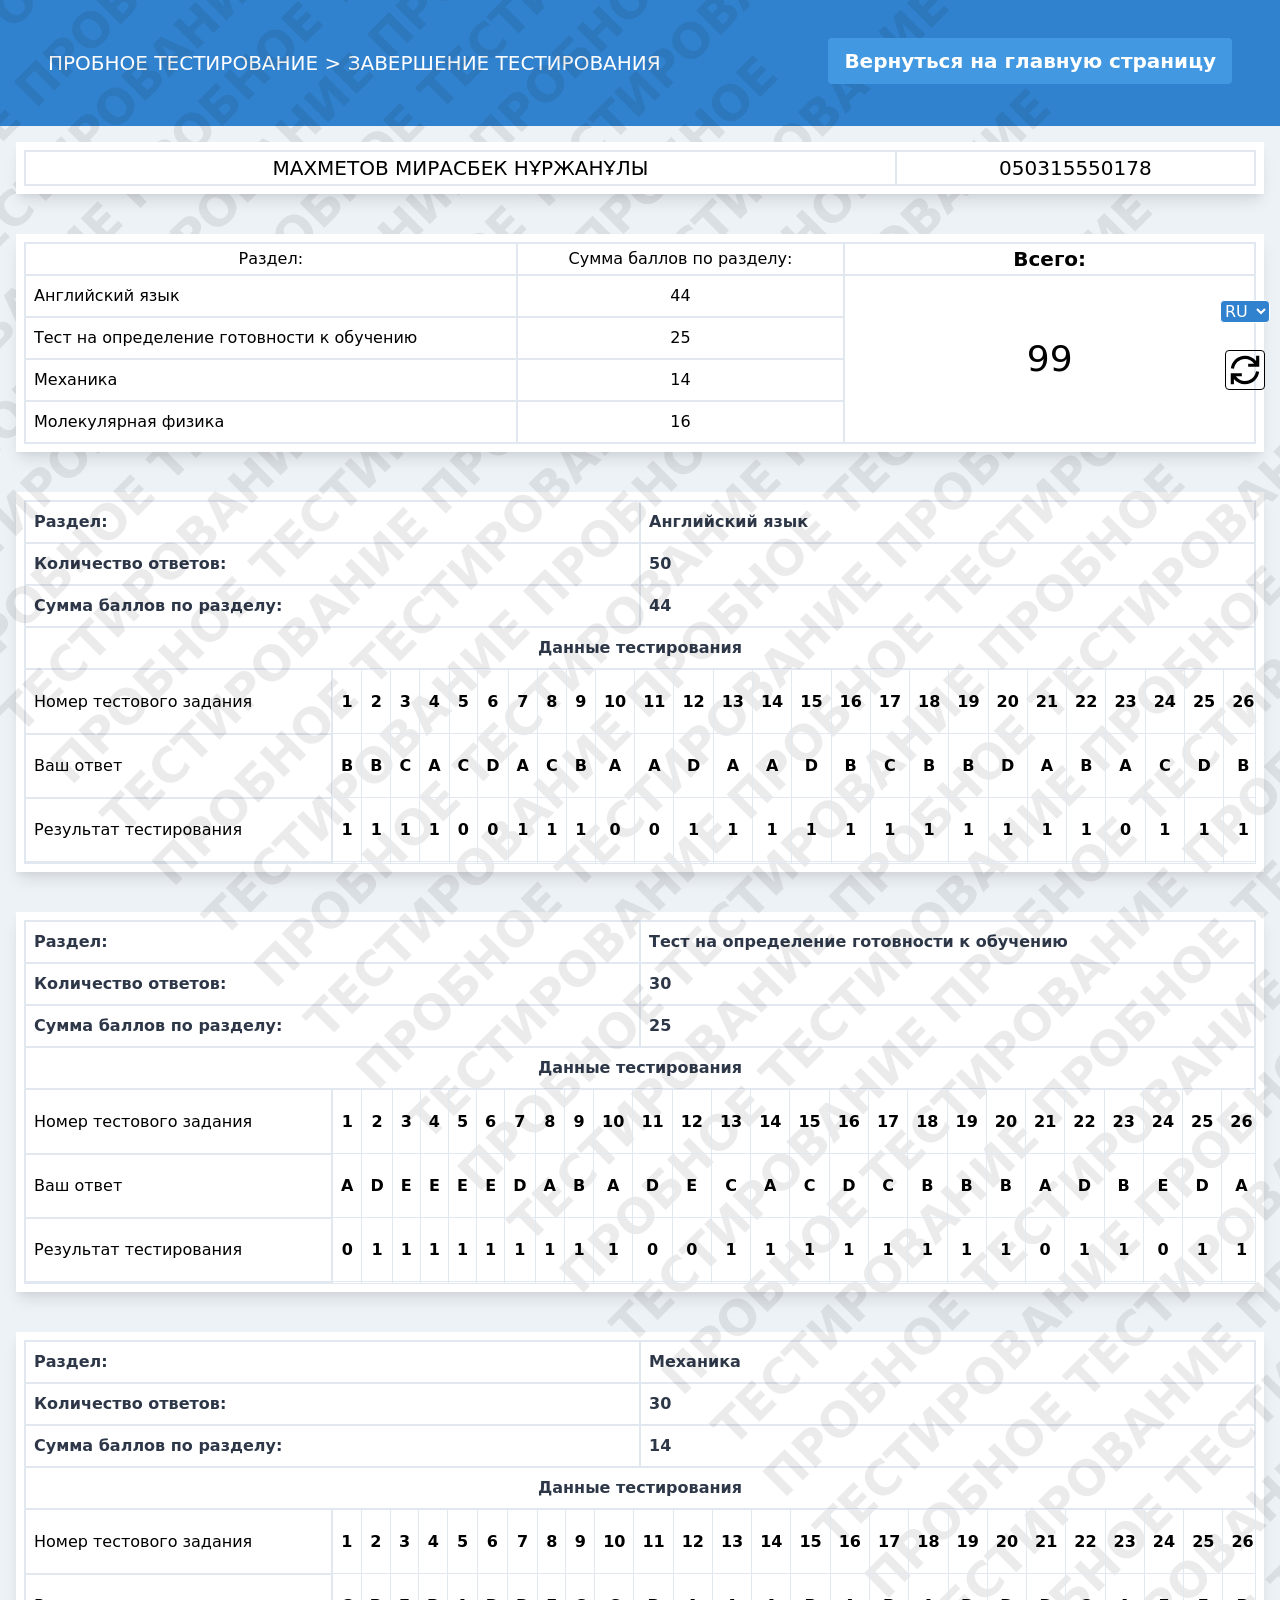
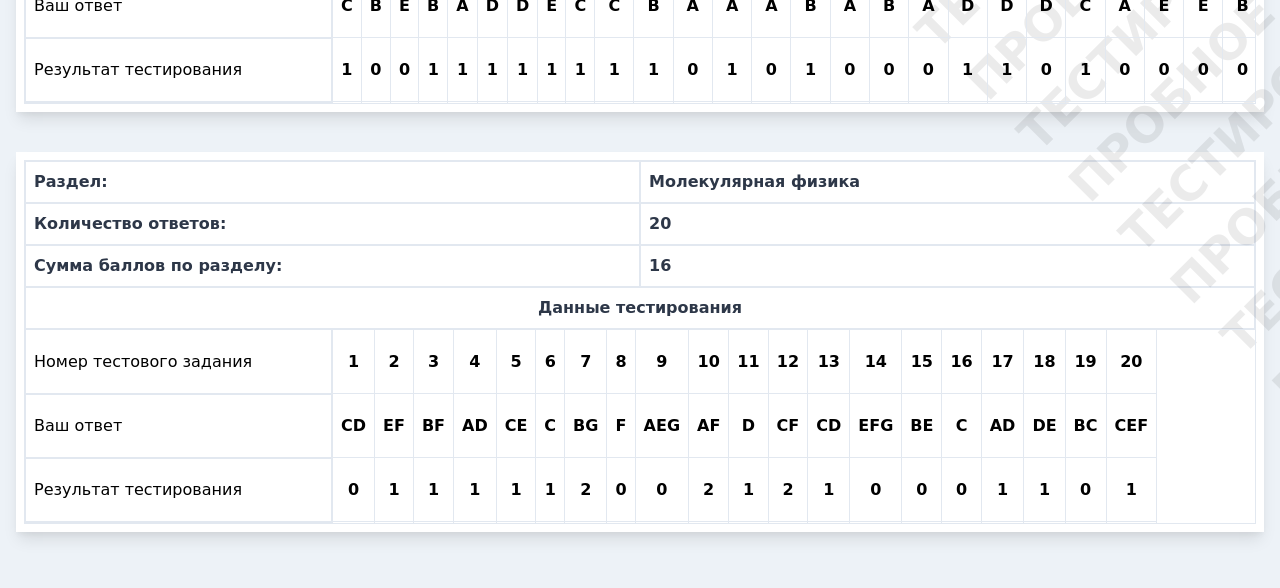
==== commit c56f6d08: "index.html" ====
--- a/index.html
+++ b/index.html
@@ -11,7 +11,7 @@
       background-color: #edf2f7;
     }
   </style>
-<link rel="stylesheet" href="./проверка_files/styles.9b27cd2784f0bbee2f19.css"><style>.pageBlocker{width:100vw;height:100vh;position:fixed;display:flex;justify-content:center;align-items:center;background:white;top:0;left:0;z-index:100000}
+<link rel="stylesheet" href="styles.9b27cd2784f0bbee2f19.css"><style>.pageBlocker{width:100vw;height:100vh;position:fixed;display:flex;justify-content:center;align-items:center;background:white;top:0;left:0;z-index:100000}
 </style><style data-cke="true">.ck.ck-editor__editable span[data-ck-unsafe-element]{display:none}.ck-hidden{display:none!important}.ck.ck-reset,.ck.ck-reset_all,.ck.ck-reset_all *{box-sizing:border-box;width:auto;height:auto;position:static}:root{--ck-z-default:1;--ck-z-modal:calc(var(--ck-z-default) + 999)}.ck-transitions-disabled,.ck-transitions-disabled *{transition:none!important}:root{--ck-color-base-foreground:#fafafa;--ck-color-base-background:#fff;--ck-color-base-border:#c4c4c4;--ck-color-base-action:#61b045;--ck-color-base-focus:#6cb5f9;--ck-color-base-text:#333;--ck-color-base-active:#198cf0;--ck-color-base-active-focus:#0e7fe1;--ck-color-base-error:#db3700;--ck-color-focus-border-coordinates:208,79%,51%;--ck-color-focus-border:hsl(var(--ck-color-focus-border-coordinates));--ck-color-focus-outer-shadow:#bcdefb;--ck-color-focus-disabled-shadow:rgba(119,186,248,0.3);--ck-color-focus-error-shadow:rgba(255,64,31,0.3);--ck-color-text:var(--ck-color-base-text);--ck-color-shadow-drop:rgba(0,0,0,0.15);--ck-color-shadow-drop-active:rgba(0,0,0,0.2);--ck-color-shadow-inner:rgba(0,0,0,0.1);--ck-color-button-default-background:transparent;--ck-color-button-default-hover-background:#e6e6e6;--ck-color-button-default-active-background:#d9d9d9;--ck-color-button-default-active-shadow:#bfbfbf;--ck-color-button-default-disabled-background:transparent;--ck-color-button-on-background:#dedede;--ck-color-button-on-hover-background:#c4c4c4;--ck-color-button-on-active-background:#bababa;--ck-color-button-on-active-shadow:#a1a1a1;--ck-color-button-on-disabled-background:#dedede;--ck-color-button-action-background:var(--ck-color-base-action);--ck-color-button-action-hover-background:#579e3d;--ck-color-button-action-active-background:#53973b;--ck-color-button-action-active-shadow:#498433;--ck-color-button-action-disabled-background:#7ec365;--ck-color-button-action-text:var(--ck-color-base-background);--ck-color-button-save:#008a00;--ck-color-button-cancel:#db3700;--ck-color-switch-button-off-background:#b0b0b0;--ck-color-switch-button-off-hover-background:#a3a3a3;--ck-color-switch-button-on-background:var(--ck-color-button-action-background);--ck-color-switch-button-on-hover-background:#579e3d;--ck-color-switch-button-inner-background:var(--ck-color-base-background);--ck-color-switch-button-inner-shadow:rgba(0,0,0,0.1);--ck-color-dropdown-panel-background:var(--ck-color-base-background);--ck-color-dropdown-panel-border:var(--ck-color-base-border);--ck-color-input-background:var(--ck-color-base-background);--ck-color-input-border:#c7c7c7;--ck-color-input-error-border:var(--ck-color-base-error);--ck-color-input-text:var(--ck-color-base-text);--ck-color-input-disabled-background:#f2f2f2;--ck-color-input-disabled-border:#c7c7c7;--ck-color-input-disabled-text:#757575;--ck-color-list-background:var(--ck-color-base-background);--ck-color-list-button-hover-background:var(--ck-color-button-default-hover-background);--ck-color-list-button-on-background:var(--ck-color-base-active);--ck-color-list-button-on-background-focus:var(--ck-color-base-active-focus);--ck-color-list-button-on-text:var(--ck-color-base-background);--ck-color-panel-background:var(--ck-color-base-background);--ck-color-panel-border:var(--ck-color-base-border);--ck-color-toolbar-background:var(--ck-color-base-foreground);--ck-color-toolbar-border:var(--ck-color-base-border);--ck-color-tooltip-background:var(--ck-color-base-text);--ck-color-tooltip-text:var(--ck-color-base-background);--ck-color-engine-placeholder-text:#707070;--ck-color-upload-bar-background:#6cb5f9;--ck-color-link-default:#0000f0;--ck-color-link-selected-background:rgba(31,177,255,0.1);--ck-color-link-fake-selection:rgba(31,177,255,0.3);--ck-disabled-opacity:.5;--ck-focus-outer-shadow-geometry:0 0 0 3px;--ck-focus-outer-shadow:var(--ck-focus-outer-shadow-geometry) var(--ck-color-focus-outer-shadow);--ck-focus-disabled-outer-shadow:var(--ck-focus-outer-shadow-geometry) var(--ck-color-focus-disabled-shadow);--ck-focus-error-outer-shadow:var(--ck-focus-outer-shadow-geometry) var(--ck-color-focus-error-shadow);--ck-focus-ring:1px solid var(--ck-color-focus-border);--ck-font-size-base:13px;--ck-line-height-base:1.84615;--ck-font-face:Helvetica,Arial,Tahoma,Verdana,Sans-Serif;--ck-font-size-tiny:0.7em;--ck-font-size-small:0.75em;--ck-font-size-normal:1em;--ck-font-size-big:1.4em;--ck-font-size-large:1.8em;--ck-ui-component-min-height:2.3em}.ck.ck-reset,.ck.ck-reset_all,.ck.ck-reset_all *{margin:0;padding:0;border:0;background:transparent;text-decoration:none;vertical-align:middle;transition:none;word-wrap:break-word}.ck.ck-reset_all,.ck.ck-reset_all *{border-collapse:collapse;font:normal normal normal var(--ck-font-size-base)/var(--ck-line-height-base) var(--ck-font-face);color:var(--ck-color-text);text-align:left;white-space:nowrap;cursor:auto;float:none}.ck.ck-reset_all .ck-rtl *{text-align:right}.ck.ck-reset_all iframe{vertical-align:inherit}.ck.ck-reset_all textarea{white-space:pre-wrap}.ck.ck-reset_all input[type=password],.ck.ck-reset_all input[type=text],.ck.ck-reset_all textarea{cursor:text}.ck.ck-reset_all input[type=password][disabled],.ck.ck-reset_all input[type=text][disabled],.ck.ck-reset_all textarea[disabled]{cursor:default}.ck.ck-reset_all fieldset{padding:10px;border:2px groove #dfdee3}.ck.ck-reset_all button::-moz-focus-inner{padding:0;border:0}.ck[dir=rtl],.ck[dir=rtl] .ck{text-align:right}:root{--ck-border-radius:2px;--ck-inner-shadow:2px 2px 3px var(--ck-color-shadow-inner) inset;--ck-drop-shadow:0 1px 2px 1px var(--ck-color-shadow-drop);--ck-drop-shadow-active:0 3px 6px 1px var(--ck-color-shadow-drop-active);--ck-spacing-unit:0.6em;--ck-spacing-large:calc(var(--ck-spacing-unit)*1.5);--ck-spacing-standard:var(--ck-spacing-unit);--ck-spacing-medium:calc(var(--ck-spacing-unit)*0.8);--ck-spacing-small:calc(var(--ck-spacing-unit)*0.5);--ck-spacing-tiny:calc(var(--ck-spacing-unit)*0.3);--ck-spacing-extra-tiny:calc(var(--ck-spacing-unit)*0.16)}.ck.ck-icon{vertical-align:middle}:root{--ck-icon-size:calc(var(--ck-line-height-base)*var(--ck-font-size-normal))}.ck.ck-icon{width:var(--ck-icon-size);height:var(--ck-icon-size);font-size:.8333350694em;will-change:transform}.ck.ck-icon,.ck.ck-icon *{color:inherit;cursor:inherit}.ck.ck-icon :not([fill]){fill:currentColor}.ck.ck-tooltip,.ck.ck-tooltip .ck-tooltip__text:after{position:absolute;pointer-events:none;-webkit-backface-visibility:hidden}.ck.ck-tooltip{visibility:hidden;opacity:0;display:none;z-index:var(--ck-z-modal)}.ck.ck-tooltip .ck-tooltip__text{display:inline-block}.ck.ck-tooltip .ck-tooltip__text:after{content:"";width:0;height:0}:root{--ck-tooltip-arrow-size:5px}.ck.ck-tooltip{left:50%;top:0;transition:opacity .2s ease-in-out .2s}.ck.ck-tooltip .ck-tooltip__text{border-radius:0}.ck-rounded-corners .ck.ck-tooltip .ck-tooltip__text,.ck.ck-tooltip .ck-tooltip__text.ck-rounded-corners{border-radius:var(--ck-border-radius)}.ck.ck-tooltip .ck-tooltip__text{font-size:.9em;line-height:1.5;color:var(--ck-color-tooltip-text);padding:var(--ck-spacing-small) var(--ck-spacing-medium);background:var(--ck-color-tooltip-background);position:relative;left:-50%}.ck.ck-tooltip .ck-tooltip__text:after{transition:opacity .2s ease-in-out .2s;border-style:solid;left:50%}.ck.ck-tooltip.ck-tooltip_s,.ck.ck-tooltip.ck-tooltip_se,.ck.ck-tooltip.ck-tooltip_sw{bottom:calc(var(--ck-tooltip-arrow-size)*-1);transform:translateY(100%)}.ck.ck-tooltip.ck-tooltip_s .ck-tooltip__text:after,.ck.ck-tooltip.ck-tooltip_se .ck-tooltip__text:after,.ck.ck-tooltip.ck-tooltip_sw .ck-tooltip__text:after{top:calc(var(--ck-tooltip-arrow-size)*-1 + 1px);transform:translateX(-50%);border-left-color:transparent;border-bottom-color:var(--ck-color-tooltip-background);border-right-color:transparent;border-top-color:transparent;border-left-width:var(--ck-tooltip-arrow-size);border-bottom-width:var(--ck-tooltip-arrow-size);border-right-width:var(--ck-tooltip-arrow-size);border-top-width:0}.ck.ck-tooltip.ck-tooltip_sw{right:50%;left:auto}.ck.ck-tooltip.ck-tooltip_sw .ck-tooltip__text{left:auto;right:calc(var(--ck-tooltip-arrow-size)*-2)}.ck.ck-tooltip.ck-tooltip_sw .ck-tooltip__text:after{left:auto;right:0}.ck.ck-tooltip.ck-tooltip_se{left:50%;right:auto}.ck.ck-tooltip.ck-tooltip_se .ck-tooltip__text{right:auto;left:calc(var(--ck-tooltip-arrow-size)*-2)}.ck.ck-tooltip.ck-tooltip_se .ck-tooltip__text:after{right:auto;left:0;transform:translateX(50%)}.ck.ck-tooltip.ck-tooltip_n{top:calc(var(--ck-tooltip-arrow-size)*-1);transform:translateY(-100%)}.ck.ck-tooltip.ck-tooltip_n .ck-tooltip__text:after{bottom:calc(var(--ck-tooltip-arrow-size)*-1);transform:translateX(-50%);border-left-color:transparent;border-bottom-color:transparent;border-right-color:transparent;border-top-color:var(--ck-color-tooltip-background);border-left-width:var(--ck-tooltip-arrow-size);border-bottom-width:0;border-right-width:var(--ck-tooltip-arrow-size);border-top-width:var(--ck-tooltip-arrow-size)}.ck.ck-tooltip.ck-tooltip_e{left:calc(100% + var(--ck-tooltip-arrow-size));top:50%}.ck.ck-tooltip.ck-tooltip_e .ck-tooltip__text{left:0;transform:translateY(-50%)}.ck.ck-tooltip.ck-tooltip_e .ck-tooltip__text:after{left:calc(var(--ck-tooltip-arrow-size)*-1);top:calc(50% - var(--ck-tooltip-arrow-size)*1);border-left-color:transparent;border-bottom-color:transparent;border-right-color:var(--ck-color-tooltip-background);border-top-color:transparent;border-left-width:0;border-bottom-width:var(--ck-tooltip-arrow-size);border-right-width:var(--ck-tooltip-arrow-size);border-top-width:var(--ck-tooltip-arrow-size)}.ck.ck-tooltip.ck-tooltip_w{right:calc(100% + var(--ck-tooltip-arrow-size));left:auto;top:50%}.ck.ck-tooltip.ck-tooltip_w .ck-tooltip__text{left:0;transform:translateY(-50%)}.ck.ck-tooltip.ck-tooltip_w .ck-tooltip__text:after{left:100%;top:calc(50% - var(--ck-tooltip-arrow-size)*1);border-left-color:var(--ck-color-tooltip-background);border-bottom-color:transparent;border-right-color:transparent;border-top-color:transparent;border-left-width:var(--ck-tooltip-arrow-size);border-bottom-width:var(--ck-tooltip-arrow-size);border-right-width:0;border-top-width:var(--ck-tooltip-arrow-size)}.ck.ck-button,a.ck.ck-button{-moz-user-select:none;-webkit-user-select:none;-ms-user-select:none;user-select:none}.ck.ck-button .ck-tooltip,a.ck.ck-button .ck-tooltip{display:block}@media (hover:none){.ck.ck-button .ck-tooltip,a.ck.ck-button .ck-tooltip{display:none}}.ck.ck-button,a.ck.ck-button{position:relative;display:inline-flex;align-items:center;justify-content:left}.ck.ck-button .ck-button__label,a.ck.ck-button .ck-button__label{display:none}.ck.ck-button.ck-button_with-text .ck-button__label,a.ck.ck-button.ck-button_with-text .ck-button__label{display:inline-block}.ck.ck-button:not(.ck-button_with-text),a.ck.ck-button:not(.ck-button_with-text){justify-content:center}.ck.ck-button:hover .ck-tooltip,a.ck.ck-button:hover .ck-tooltip{visibility:visible;opacity:1}.ck.ck-button:focus:not(:hover) .ck-tooltip,a.ck.ck-button:focus:not(:hover) .ck-tooltip{display:none}.ck.ck-button,a.ck.ck-button{background:var(--ck-color-button-default-background)}.ck.ck-button:not(.ck-disabled):hover,a.ck.ck-button:not(.ck-disabled):hover{background:var(--ck-color-button-default-hover-background)}.ck.ck-button:not(.ck-disabled):active,a.ck.ck-button:not(.ck-disabled):active{background:var(--ck-color-button-default-active-background);box-shadow:inset 0 2px 2px var(--ck-color-button-default-active-shadow)}.ck.ck-button.ck-disabled,a.ck.ck-button.ck-disabled{background:var(--ck-color-button-default-disabled-background)}.ck.ck-button,a.ck.ck-button{border-radius:0}.ck-rounded-corners .ck.ck-button,.ck-rounded-corners a.ck.ck-button,.ck.ck-button.ck-rounded-corners,a.ck.ck-button.ck-rounded-corners{border-radius:var(--ck-border-radius)}.ck.ck-button,a.ck.ck-button{white-space:nowrap;cursor:default;vertical-align:middle;padding:var(--ck-spacing-tiny);text-align:center;min-width:var(--ck-ui-component-min-height);min-height:var(--ck-ui-component-min-height);line-height:1;font-size:inherit;border:1px solid transparent;transition:box-shadow .2s ease-in-out,border .2s ease-in-out;-webkit-appearance:none}.ck.ck-button:active,.ck.ck-button:focus,a.ck.ck-button:active,a.ck.ck-button:focus{outline:none;border:var(--ck-focus-ring);box-shadow:var(--ck-focus-outer-shadow),0 0}.ck.ck-button .ck-button__icon use,.ck.ck-button .ck-button__icon use *,a.ck.ck-button .ck-button__icon use,a.ck.ck-button .ck-button__icon use *{color:inherit}.ck.ck-button .ck-button__label,a.ck.ck-button .ck-button__label{font-size:inherit;font-weight:inherit;color:inherit;cursor:inherit;vertical-align:middle}[dir=ltr] .ck.ck-button .ck-button__label,[dir=ltr] a.ck.ck-button .ck-button__label{text-align:left}[dir=rtl] .ck.ck-button .ck-button__label,[dir=rtl] a.ck.ck-button .ck-button__label{text-align:right}.ck.ck-button .ck-button__keystroke,a.ck.ck-button .ck-button__keystroke{color:inherit}[dir=ltr] .ck.ck-button .ck-button__keystroke,[dir=ltr] a.ck.ck-button .ck-button__keystroke{margin-left:var(--ck-spacing-large)}[dir=rtl] .ck.ck-button .ck-button__keystroke,[dir=rtl] a.ck.ck-button .ck-button__keystroke{margin-right:var(--ck-spacing-large)}.ck.ck-button .ck-button__keystroke,a.ck.ck-button .ck-button__keystroke{font-weight:700;opacity:.7}.ck.ck-button.ck-disabled:active,.ck.ck-button.ck-disabled:focus,a.ck.ck-button.ck-disabled:active,a.ck.ck-button.ck-disabled:focus{box-shadow:var(--ck-focus-disabled-outer-shadow),0 0}.ck.ck-button.ck-disabled .ck-button__icon,a.ck.ck-button.ck-disabled .ck-button__icon{opacity:var(--ck-disabled-opacity)}.ck.ck-button.ck-disabled .ck-button__label,a.ck.ck-button.ck-disabled .ck-button__label{opacity:var(--ck-disabled-opacity)}.ck.ck-button.ck-disabled .ck-button__keystroke,a.ck.ck-button.ck-disabled .ck-button__keystroke{opacity:.3}.ck.ck-button.ck-button_with-text,a.ck.ck-button.ck-button_with-text{padding:var(--ck-spacing-tiny) var(--ck-spacing-standard)}[dir=ltr] .ck.ck-button.ck-button_with-text .ck-button__icon,[dir=ltr] a.ck.ck-button.ck-button_with-text .ck-button__icon{margin-left:calc(var(--ck-spacing-small)*-1);margin-right:var(--ck-spacing-small)}[dir=rtl] .ck.ck-button.ck-button_with-text .ck-button__icon,[dir=rtl] a.ck.ck-button.ck-button_with-text .ck-button__icon{margin-right:calc(var(--ck-spacing-small)*-1);margin-left:var(--ck-spacing-small)}.ck.ck-button.ck-button_with-keystroke .ck-button__label,a.ck.ck-button.ck-button_with-keystroke .ck-button__label{flex-grow:1}.ck.ck-button.ck-on,a.ck.ck-button.ck-on{background:var(--ck-color-button-on-background)}.ck.ck-button.ck-on:not(.ck-disabled):hover,a.ck.ck-button.ck-on:not(.ck-disabled):hover{background:var(--ck-color-button-on-hover-background)}.ck.ck-button.ck-on:not(.ck-disabled):active,a.ck.ck-button.ck-on:not(.ck-disabled):active{background:var(--ck-color-button-on-active-background);box-shadow:inset 0 2px 2px var(--ck-color-button-on-active-shadow)}.ck.ck-button.ck-on.ck-disabled,a.ck.ck-button.ck-on.ck-disabled{background:var(--ck-color-button-on-disabled-background)}.ck.ck-button.ck-button-save,a.ck.ck-button.ck-button-save{color:var(--ck-color-button-save)}.ck.ck-button.ck-button-cancel,a.ck.ck-button.ck-button-cancel{color:var(--ck-color-button-cancel)}.ck.ck-button-action,a.ck.ck-button-action{background:var(--ck-color-button-action-background)}.ck.ck-button-action:not(.ck-disabled):hover,a.ck.ck-button-action:not(.ck-disabled):hover{background:var(--ck-color-button-action-hover-background)}.ck.ck-button-action:not(.ck-disabled):active,a.ck.ck-button-action:not(.ck-disabled):active{background:var(--ck-color-button-action-active-background);box-shadow:inset 0 2px 2px var(--ck-color-button-action-active-shadow)}.ck.ck-button-action.ck-disabled,a.ck.ck-button-action.ck-disabled{background:var(--ck-color-button-action-disabled-background)}.ck.ck-button-action,a.ck.ck-button-action{color:var(--ck-color-button-action-text)}.ck.ck-button-bold,a.ck.ck-button-bold{font-weight:700}.ck.ck-button.ck-switchbutton .ck-button__toggle,.ck.ck-button.ck-switchbutton .ck-button__toggle .ck-button__toggle__inner{display:block}:root{--ck-switch-button-toggle-width:2.6153846154em;--ck-switch-button-toggle-inner-size:1.0769230769em;--ck-switch-button-toggle-spacing:1px;--ck-switch-button-translation:calc(var(--ck-switch-button-toggle-width) - var(--ck-switch-button-toggle-inner-size) - var(--ck-switch-button-toggle-spacing)*2)}[dir=ltr] .ck.ck-button.ck-switchbutton .ck-button__label{margin-right:calc(var(--ck-spacing-large)*2)}[dir=rtl] .ck.ck-button.ck-switchbutton .ck-button__label{margin-left:calc(var(--ck-spacing-large)*2)}.ck.ck-button.ck-switchbutton .ck-button__toggle{border-radius:0}.ck-rounded-corners .ck.ck-button.ck-switchbutton .ck-button__toggle,.ck.ck-button.ck-switchbutton .ck-button__toggle.ck-rounded-corners{border-radius:var(--ck-border-radius)}[dir=ltr] .ck.ck-button.ck-switchbutton .ck-button__toggle{margin-left:auto}[dir=rtl] .ck.ck-button.ck-switchbutton .ck-button__toggle{margin-right:auto}.ck.ck-button.ck-switchbutton .ck-button__toggle{transition:background .4s ease;width:var(--ck-switch-button-toggle-width);background:var(--ck-color-switch-button-off-background)}.ck.ck-button.ck-switchbutton .ck-button__toggle .ck-button__toggle__inner{border-radius:0}.ck-rounded-corners .ck.ck-button.ck-switchbutton .ck-button__toggle .ck-button__toggle__inner,.ck.ck-button.ck-switchbutton .ck-button__toggle .ck-button__toggle__inner.ck-rounded-corners{border-radius:var(--ck-border-radius);border-radius:calc(var(--ck-border-radius)*0.5)}.ck.ck-button.ck-switchbutton .ck-button__toggle .ck-button__toggle__inner{margin:var(--ck-switch-button-toggle-spacing);width:var(--ck-switch-button-toggle-inner-size);height:var(--ck-switch-button-toggle-inner-size);background:var(--ck-color-switch-button-inner-background);transition:all .3s ease}.ck.ck-button.ck-switchbutton .ck-button__toggle:hover{background:var(--ck-color-switch-button-off-hover-background)}.ck.ck-button.ck-switchbutton .ck-button__toggle:hover .ck-button__toggle__inner{box-shadow:0 0 0 5px var(--ck-color-switch-button-inner-shadow)}.ck.ck-button.ck-switchbutton.ck-disabled .ck-button__toggle{opacity:var(--ck-disabled-opacity)}.ck.ck-button.ck-switchbutton.ck-on .ck-button__toggle{background:var(--ck-color-switch-button-on-background)}.ck.ck-button.ck-switchbutton.ck-on .ck-button__toggle:hover{background:var(--ck-color-switch-button-on-hover-background)}[dir=ltr] .ck.ck-button.ck-switchbutton.ck-on .ck-button__toggle .ck-button__toggle__inner{transform:translateX(var(--ck-switch-button-translation))}[dir=rtl] .ck.ck-button.ck-switchbutton.ck-on .ck-button__toggle .ck-button__toggle__inner{transform:translateX(calc(var(--ck-switch-button-translation)*-1))}.ck.ck-color-grid{display:grid}:root{--ck-color-grid-tile-size:24px;--ck-color-color-grid-check-icon:#000}.ck.ck-color-grid{grid-gap:5px;padding:8px}.ck.ck-color-grid__tile{width:var(--ck-color-grid-tile-size);height:var(--ck-color-grid-tile-size);min-width:var(--ck-color-grid-tile-size);min-height:var(--ck-color-grid-tile-size);padding:0;transition:box-shadow .2s ease;border:0}.ck.ck-color-grid__tile.ck-disabled{cursor:unset;transition:unset}.ck.ck-color-grid__tile.ck-color-table__color-tile_bordered{box-shadow:0 0 0 1px var(--ck-color-base-border)}.ck.ck-color-grid__tile .ck.ck-icon{display:none;color:var(--ck-color-color-grid-check-icon)}.ck.ck-color-grid__tile.ck-on{box-shadow:inset 0 0 0 1px var(--ck-color-base-background),0 0 0 2px var(--ck-color-base-text)}.ck.ck-color-grid__tile.ck-on .ck.ck-icon{display:block}.ck.ck-color-grid__tile.ck-on,.ck.ck-color-grid__tile:focus:not(.ck-disabled),.ck.ck-color-grid__tile:hover:not(.ck-disabled){border:0}.ck.ck-color-grid__tile:focus:not(.ck-disabled),.ck.ck-color-grid__tile:hover:not(.ck-disabled){box-shadow:inset 0 0 0 1px var(--ck-color-base-background),0 0 0 2px var(--ck-color-focus-border)}.ck.ck-color-grid__label{padding:0 var(--ck-spacing-standard)}.ck.ck-splitbutton{font-size:inherit}.ck.ck-splitbutton .ck-splitbutton__action:focus{z-index:calc(var(--ck-z-default) + 1)}.ck.ck-splitbutton.ck-splitbutton_open>.ck-button .ck-tooltip{display:none}:root{--ck-color-split-button-hover-background:#ebebeb;--ck-color-split-button-hover-border:#b3b3b3}[dir=ltr] .ck.ck-splitbutton.ck-splitbutton_open>.ck-splitbutton__action,[dir=ltr] .ck.ck-splitbutton:hover>.ck-splitbutton__action{border-top-right-radius:unset;border-bottom-right-radius:unset}[dir=rtl] .ck.ck-splitbutton.ck-splitbutton_open>.ck-splitbutton__action,[dir=rtl] .ck.ck-splitbutton:hover>.ck-splitbutton__action{border-top-left-radius:unset;border-bottom-left-radius:unset}.ck.ck-splitbutton>.ck-splitbutton__arrow{min-width:unset}[dir=ltr] .ck.ck-splitbutton>.ck-splitbutton__arrow{border-top-left-radius:unset;border-bottom-left-radius:unset}[dir=rtl] .ck.ck-splitbutton>.ck-splitbutton__arrow{border-top-right-radius:unset;border-bottom-right-radius:unset}.ck.ck-splitbutton>.ck-splitbutton__arrow svg{width:var(--ck-dropdown-arrow-size)}.ck.ck-splitbutton.ck-splitbutton_open>.ck-button:not(.ck-on):not(.ck-disabled):not(:hover),.ck.ck-splitbutton:hover>.ck-button:not(.ck-on):not(.ck-disabled):not(:hover){background:var(--ck-color-split-button-hover-background)}.ck.ck-splitbutton.ck-splitbutton_open>.ck-splitbutton__arrow:not(.ck-disabled):after,.ck.ck-splitbutton:hover>.ck-splitbutton__arrow:not(.ck-disabled):after{content:"";position:absolute;width:1px;height:100%;background-color:var(--ck-color-split-button-hover-border)}[dir=ltr] .ck.ck-splitbutton.ck-splitbutton_open>.ck-splitbutton__arrow:not(.ck-disabled):after,[dir=ltr] .ck.ck-splitbutton:hover>.ck-splitbutton__arrow:not(.ck-disabled):after{left:-1px}[dir=rtl] .ck.ck-splitbutton.ck-splitbutton_open>.ck-splitbutton__arrow:not(.ck-disabled):after,[dir=rtl] .ck.ck-splitbutton:hover>.ck-splitbutton__arrow:not(.ck-disabled):after{right:-1px}.ck.ck-splitbutton.ck-splitbutton_open{border-radius:0}.ck-rounded-corners .ck.ck-splitbutton.ck-splitbutton_open,.ck.ck-splitbutton.ck-splitbutton_open.ck-rounded-corners{border-radius:var(--ck-border-radius)}.ck-rounded-corners .ck.ck-splitbutton.ck-splitbutton_open>.ck-splitbutton__action,.ck.ck-splitbutton.ck-splitbutton_open.ck-rounded-corners>.ck-splitbutton__action{border-bottom-left-radius:0}.ck-rounded-corners .ck.ck-splitbutton.ck-splitbutton_open>.ck-splitbutton__arrow,.ck.ck-splitbutton.ck-splitbutton_open.ck-rounded-corners>.ck-splitbutton__arrow{border-bottom-right-radius:0}:root{--ck-dropdown-max-width:75vw}.ck.ck-dropdown{display:inline-block;position:relative}.ck.ck-dropdown .ck-dropdown__arrow{pointer-events:none;z-index:var(--ck-z-default)}.ck.ck-dropdown .ck-button.ck-dropdown__button{width:100%}.ck.ck-dropdown .ck-button.ck-dropdown__button.ck-on .ck-tooltip{display:none}.ck.ck-dropdown .ck-dropdown__panel{-webkit-backface-visibility:hidden;display:none;z-index:var(--ck-z-modal);max-width:var(--ck-dropdown-max-width);position:absolute}.ck.ck-dropdown .ck-dropdown__panel.ck-dropdown__panel-visible{display:inline-block}.ck.ck-dropdown .ck-dropdown__panel.ck-dropdown__panel_n,.ck.ck-dropdown .ck-dropdown__panel.ck-dropdown__panel_ne,.ck.ck-dropdown .ck-dropdown__panel.ck-dropdown__panel_nme,.ck.ck-dropdown .ck-dropdown__panel.ck-dropdown__panel_nmw,.ck.ck-dropdown .ck-dropdown__panel.ck-dropdown__panel_nw{bottom:100%}.ck.ck-dropdown .ck-dropdown__panel.ck-dropdown__panel_s,.ck.ck-dropdown .ck-dropdown__panel.ck-dropdown__panel_se,.ck.ck-dropdown .ck-dropdown__panel.ck-dropdown__panel_sme,.ck.ck-dropdown .ck-dropdown__panel.ck-dropdown__panel_smw,.ck.ck-dropdown .ck-dropdown__panel.ck-dropdown__panel_sw{top:100%;bottom:auto}.ck.ck-dropdown .ck-dropdown__panel.ck-dropdown__panel_ne,.ck.ck-dropdown .ck-dropdown__panel.ck-dropdown__panel_se{left:0}.ck.ck-dropdown .ck-dropdown__panel.ck-dropdown__panel_nw,.ck.ck-dropdown .ck-dropdown__panel.ck-dropdown__panel_sw{right:0}.ck.ck-dropdown .ck-dropdown__panel.ck-dropdown__panel_n,.ck.ck-dropdown .ck-dropdown__panel.ck-dropdown__panel_s{left:50%;transform:translateX(-50%)}.ck.ck-dropdown .ck-dropdown__panel.ck-dropdown__panel_nmw,.ck.ck-dropdown .ck-dropdown__panel.ck-dropdown__panel_smw{left:75%;transform:translateX(-75%)}.ck.ck-dropdown .ck-dropdown__panel.ck-dropdown__panel_nme,.ck.ck-dropdown .ck-dropdown__panel.ck-dropdown__panel_sme{left:25%;transform:translateX(-25%)}.ck.ck-toolbar .ck-dropdown__panel{z-index:calc(var(--ck-z-modal) + 1)}:root{--ck-dropdown-arrow-size:calc(var(--ck-icon-size)*0.5)}.ck.ck-dropdown{font-size:inherit}.ck.ck-dropdown .ck-dropdown__arrow{width:var(--ck-dropdown-arrow-size)}[dir=ltr] .ck.ck-dropdown .ck-dropdown__arrow{right:var(--ck-spacing-standard);margin-left:var(--ck-spacing-standard)}[dir=rtl] .ck.ck-dropdown .ck-dropdown__arrow{left:var(--ck-spacing-standard);margin-right:var(--ck-spacing-small)}.ck.ck-dropdown.ck-disabled .ck-dropdown__arrow{opacity:var(--ck-disabled-opacity)}[dir=ltr] .ck.ck-dropdown .ck-button.ck-dropdown__button:not(.ck-button_with-text){padding-left:var(--ck-spacing-small)}[dir=rtl] .ck.ck-dropdown .ck-button.ck-dropdown__button:not(.ck-button_with-text){padding-right:var(--ck-spacing-small)}.ck.ck-dropdown .ck-button.ck-dropdown__button .ck-button__label{width:7em;overflow:hidden;text-overflow:ellipsis}.ck.ck-dropdown .ck-button.ck-dropdown__button.ck-disabled .ck-button__label{opacity:var(--ck-disabled-opacity)}.ck.ck-dropdown .ck-button.ck-dropdown__button.ck-on{border-bottom-left-radius:0;border-bottom-right-radius:0}.ck.ck-dropdown .ck-button.ck-dropdown__button.ck-dropdown__button_label-width_auto .ck-button__label{width:auto}.ck.ck-dropdown .ck-button.ck-dropdown__button.ck-off:active,.ck.ck-dropdown .ck-button.ck-dropdown__button.ck-on:active{box-shadow:none}.ck.ck-dropdown .ck-button.ck-dropdown__button.ck-off:active:focus,.ck.ck-dropdown .ck-button.ck-dropdown__button.ck-on:active:focus{box-shadow:var(--ck-focus-outer-shadow),0 0}.ck.ck-dropdown__panel{border-radius:0}.ck-rounded-corners .ck.ck-dropdown__panel,.ck.ck-dropdown__panel.ck-rounded-corners{border-radius:var(--ck-border-radius)}.ck.ck-dropdown__panel{box-shadow:var(--ck-drop-shadow),0 0;background:var(--ck-color-dropdown-panel-background);border:1px solid var(--ck-color-dropdown-panel-border);bottom:0;min-width:100%}.ck.ck-dropdown__panel.ck-dropdown__panel_se{border-top-left-radius:0}.ck.ck-dropdown__panel.ck-dropdown__panel_sw{border-top-right-radius:0}.ck.ck-dropdown__panel.ck-dropdown__panel_ne{border-bottom-left-radius:0}.ck.ck-dropdown__panel.ck-dropdown__panel_nw{border-bottom-right-radius:0}.ck.ck-toolbar{-moz-user-select:none;-webkit-user-select:none;-ms-user-select:none;user-select:none;display:flex;flex-flow:row nowrap;align-items:center}.ck.ck-toolbar>.ck-toolbar__items{display:flex;flex-flow:row wrap;align-items:center;flex-grow:1}.ck.ck-toolbar .ck.ck-toolbar__separator{display:inline-block}.ck.ck-toolbar .ck.ck-toolbar__separator:first-child,.ck.ck-toolbar .ck.ck-toolbar__separator:last-child{display:none}.ck.ck-toolbar .ck-toolbar__line-break{flex-basis:100%}.ck.ck-toolbar.ck-toolbar_grouping>.ck-toolbar__items{flex-wrap:nowrap}.ck.ck-toolbar.ck-toolbar_vertical>.ck-toolbar__items{flex-direction:column}.ck.ck-toolbar.ck-toolbar_floating>.ck-toolbar__items{flex-wrap:nowrap}.ck.ck-toolbar>.ck.ck-toolbar__grouped-dropdown>.ck-dropdown__button .ck-dropdown__arrow{display:none}.ck.ck-toolbar{border-radius:0}.ck-rounded-corners .ck.ck-toolbar,.ck.ck-toolbar.ck-rounded-corners{border-radius:var(--ck-border-radius)}.ck.ck-toolbar{background:var(--ck-color-toolbar-background);padding:0 var(--ck-spacing-small);border:1px solid var(--ck-color-toolbar-border)}.ck.ck-toolbar .ck.ck-toolbar__separator{align-self:stretch;width:1px;min-width:1px;background:var(--ck-color-toolbar-border);margin-top:var(--ck-spacing-small);margin-bottom:var(--ck-spacing-small)}.ck.ck-toolbar .ck-toolbar__line-break{height:0}.ck.ck-toolbar>.ck-toolbar__items>:not(.ck-toolbar__line-break){margin-right:var(--ck-spacing-small)}.ck.ck-toolbar>.ck-toolbar__items:empty+.ck.ck-toolbar__separator{display:none}.ck.ck-toolbar>.ck-toolbar__items>:not(.ck-toolbar__line-break),.ck.ck-toolbar>.ck.ck-toolbar__grouped-dropdown{margin-top:var(--ck-spacing-small);margin-bottom:var(--ck-spacing-small)}.ck.ck-toolbar.ck-toolbar_vertical{padding:0}.ck.ck-toolbar.ck-toolbar_vertical>.ck-toolbar__items>.ck{width:100%;margin:0;border-radius:0;border:0}.ck.ck-toolbar.ck-toolbar_compact{padding:0}.ck.ck-toolbar.ck-toolbar_compact>.ck-toolbar__items>*{margin:0}.ck.ck-toolbar.ck-toolbar_compact>.ck-toolbar__items>:not(:first-child):not(:last-child){border-radius:0}.ck.ck-toolbar>.ck.ck-toolbar__grouped-dropdown>.ck.ck-button.ck-dropdown__button{padding-left:var(--ck-spacing-tiny)}.ck-toolbar-container .ck.ck-toolbar{border:0}.ck.ck-toolbar[dir=rtl]>.ck-toolbar__items>.ck,[dir=rtl] .ck.ck-toolbar>.ck-toolbar__items>.ck{margin-right:0}.ck.ck-toolbar[dir=rtl]:not(.ck-toolbar_compact)>.ck-toolbar__items>.ck,[dir=rtl] .ck.ck-toolbar:not(.ck-toolbar_compact)>.ck-toolbar__items>.ck{margin-left:var(--ck-spacing-small)}.ck.ck-toolbar[dir=rtl]>.ck-toolbar__items>.ck:last-child,[dir=rtl] .ck.ck-toolbar>.ck-toolbar__items>.ck:last-child{margin-left:0}.ck.ck-toolbar[dir=rtl].ck-toolbar_compact>.ck-toolbar__items>.ck:first-child,[dir=rtl] .ck.ck-toolbar.ck-toolbar_compact>.ck-toolbar__items>.ck:first-child{border-top-left-radius:0;border-bottom-left-radius:0}.ck.ck-toolbar[dir=rtl].ck-toolbar_compact>.ck-toolbar__items>.ck:last-child,[dir=rtl] .ck.ck-toolbar.ck-toolbar_compact>.ck-toolbar__items>.ck:last-child{border-top-right-radius:0;border-bottom-right-radius:0}.ck.ck-toolbar[dir=rtl]>.ck.ck-toolbar__separator,[dir=rtl] .ck.ck-toolbar>.ck.ck-toolbar__separator{margin-left:var(--ck-spacing-small)}.ck.ck-toolbar[dir=rtl].ck-toolbar_grouping>.ck-toolbar__items:not(:empty):not(:only-child),[dir=rtl] .ck.ck-toolbar.ck-toolbar_grouping>.ck-toolbar__items:not(:empty):not(:only-child){margin-left:var(--ck-spacing-small)}.ck.ck-toolbar[dir=ltr]>.ck-toolbar__items>.ck:last-child,[dir=ltr] .ck.ck-toolbar>.ck-toolbar__items>.ck:last-child{margin-right:0}.ck.ck-toolbar[dir=ltr].ck-toolbar_compact>.ck-toolbar__items>.ck:first-child,[dir=ltr] .ck.ck-toolbar.ck-toolbar_compact>.ck-toolbar__items>.ck:first-child{border-top-right-radius:0;border-bottom-right-radius:0}.ck.ck-toolbar[dir=ltr].ck-toolbar_compact>.ck-toolbar__items>.ck:last-child,[dir=ltr] .ck.ck-toolbar.ck-toolbar_compact>.ck-toolbar__items>.ck:last-child{border-top-left-radius:0;border-bottom-left-radius:0}.ck.ck-toolbar[dir=ltr]>.ck.ck-toolbar__separator,[dir=ltr] .ck.ck-toolbar>.ck.ck-toolbar__separator{margin-right:var(--ck-spacing-small)}.ck.ck-toolbar[dir=ltr].ck-toolbar_grouping>.ck-toolbar__items:not(:empty):not(:only-child),[dir=ltr] .ck.ck-toolbar.ck-toolbar_grouping>.ck-toolbar__items:not(:empty):not(:only-child){margin-right:var(--ck-spacing-small)}.ck.ck-list{-moz-user-select:none;-webkit-user-select:none;-ms-user-select:none;user-select:none;display:flex;flex-direction:column}.ck.ck-list .ck-list__item,.ck.ck-list .ck-list__separator{display:block}.ck.ck-list .ck-list__item>:focus{position:relative;z-index:var(--ck-z-default)}.ck.ck-list{border-radius:0}.ck-rounded-corners .ck.ck-list,.ck.ck-list.ck-rounded-corners{border-radius:var(--ck-border-radius)}.ck.ck-list{list-style-type:none;background:var(--ck-color-list-background)}.ck.ck-list__item{cursor:default;min-width:12em}.ck.ck-list__item .ck-button{min-height:unset;width:100%;text-align:left;border-radius:0;padding:calc(var(--ck-line-height-base)*0.2*var(--ck-font-size-base)) calc(var(--ck-line-height-base)*0.4*var(--ck-font-size-base))}.ck.ck-list__item .ck-button .ck-button__label{line-height:calc(var(--ck-line-height-base)*1.2*var(--ck-font-size-base))}.ck.ck-list__item .ck-button:active{box-shadow:none}.ck.ck-list__item .ck-button.ck-on{background:var(--ck-color-list-button-on-background);color:var(--ck-color-list-button-on-text)}.ck.ck-list__item .ck-button.ck-on:active{box-shadow:none}.ck.ck-list__item .ck-button.ck-on:hover:not(.ck-disabled){background:var(--ck-color-list-button-on-background-focus)}.ck.ck-list__item .ck-button.ck-on:focus:not(.ck-disabled){border-color:var(--ck-color-base-background)}.ck.ck-list__item .ck-button:hover:not(.ck-disabled){background:var(--ck-color-list-button-hover-background)}.ck.ck-list__item .ck-switchbutton.ck-on{background:var(--ck-color-list-background);color:inherit}.ck.ck-list__item .ck-switchbutton.ck-on:hover:not(.ck-disabled){background:var(--ck-color-list-button-hover-background);color:inherit}.ck.ck-list__separator{height:1px;width:100%;background:var(--ck-color-base-border)}:root{--ck-toolbar-dropdown-max-width:60vw}.ck.ck-toolbar-dropdown>.ck-dropdown__panel{width:max-content;max-width:var(--ck-toolbar-dropdown-max-width)}.ck.ck-toolbar-dropdown>.ck-dropdown__panel .ck-button:focus{z-index:calc(var(--ck-z-default) + 1)}.ck.ck-toolbar-dropdown .ck-toolbar{border:0}.ck.ck-dropdown .ck-dropdown__panel .ck-list{border-radius:0}.ck-rounded-corners .ck.ck-dropdown .ck-dropdown__panel .ck-list,.ck.ck-dropdown .ck-dropdown__panel .ck-list.ck-rounded-corners{border-radius:var(--ck-border-radius);border-top-left-radius:0}.ck.ck-dropdown .ck-dropdown__panel .ck-list .ck-list__item:first-child .ck-button{border-radius:0}.ck-rounded-corners .ck.ck-dropdown .ck-dropdown__panel .ck-list .ck-list__item:first-child .ck-button,.ck.ck-dropdown .ck-dropdown__panel .ck-list .ck-list__item:first-child .ck-button.ck-rounded-corners{border-radius:var(--ck-border-radius);border-top-left-radius:0;border-bottom-left-radius:0;border-bottom-right-radius:0}.ck.ck-dropdown .ck-dropdown__panel .ck-list .ck-list__item:last-child .ck-button{border-radius:0}.ck-rounded-corners .ck.ck-dropdown .ck-dropdown__panel .ck-list .ck-list__item:last-child .ck-button,.ck.ck-dropdown .ck-dropdown__panel .ck-list .ck-list__item:last-child .ck-button.ck-rounded-corners{border-radius:var(--ck-border-radius);border-top-left-radius:0;border-top-right-radius:0}:root{--ck-color-editable-blur-selection:#d9d9d9}.ck.ck-editor__editable:not(.ck-editor__nested-editable){border-radius:0}.ck-rounded-corners .ck.ck-editor__editable:not(.ck-editor__nested-editable),.ck.ck-editor__editable:not(.ck-editor__nested-editable).ck-rounded-corners{border-radius:var(--ck-border-radius)}.ck.ck-editor__editable:not(.ck-editor__nested-editable).ck-focused{outline:none;border:var(--ck-focus-ring);box-shadow:var(--ck-inner-shadow),0 0}.ck.ck-editor__editable_inline{overflow:auto;padding:0 var(--ck-spacing-standard);border:1px solid transparent}.ck.ck-editor__editable_inline[dir=ltr]{text-align:left}.ck.ck-editor__editable_inline[dir=rtl]{text-align:right}.ck.ck-editor__editable_inline>:first-child{margin-top:var(--ck-spacing-large)}.ck.ck-editor__editable_inline>:last-child{margin-bottom:var(--ck-spacing-large)}.ck.ck-editor__editable_inline.ck-blurred ::selection{background:var(--ck-color-editable-blur-selection)}.ck.ck-balloon-panel.ck-toolbar-container[class*=arrow_n]:after{border-bottom-color:var(--ck-color-base-foreground)}.ck.ck-balloon-panel.ck-toolbar-container[class*=arrow_s]:after{border-top-color:var(--ck-color-base-foreground)}.ck.ck-label{display:block}.ck.ck-voice-label{display:none}.ck.ck-label{font-weight:700}.ck.ck-form__header{display:flex;flex-direction:row;flex-wrap:nowrap;align-items:center;justify-content:space-between}:root{--ck-form-header-height:38px}.ck.ck-form__header{padding:var(--ck-spacing-small) var(--ck-spacing-large);height:var(--ck-form-header-height);line-height:var(--ck-form-header-height);border-bottom:1px solid var(--ck-color-base-border)}.ck.ck-form__header .ck-form__header__label{font-weight:700}:root{--ck-input-width:18em;--ck-input-text-width:var(--ck-input-width)}.ck.ck-input{border-radius:0}.ck-rounded-corners .ck.ck-input,.ck.ck-input.ck-rounded-corners{border-radius:var(--ck-border-radius)}.ck.ck-input{background:var(--ck-color-input-background);border:1px solid var(--ck-color-input-border);padding:var(--ck-spacing-extra-tiny) var(--ck-spacing-medium);min-width:var(--ck-input-width);min-height:var(--ck-ui-component-min-height);transition:box-shadow .1s ease-in-out,border .1s ease-in-out}.ck.ck-input:focus{outline:none;border:var(--ck-focus-ring);box-shadow:var(--ck-focus-outer-shadow),0 0}.ck.ck-input[readonly]{border:1px solid var(--ck-color-input-disabled-border);background:var(--ck-color-input-disabled-background);color:var(--ck-color-input-disabled-text)}.ck.ck-input[readonly]:focus{box-shadow:var(--ck-focus-disabled-outer-shadow),0 0}.ck.ck-input.ck-error{border-color:var(--ck-color-input-error-border);animation:ck-input-shake .3s ease both}.ck.ck-input.ck-error:focus{box-shadow:var(--ck-focus-error-outer-shadow),0 0}@keyframes ck-input-shake{20%{transform:translateX(-2px)}40%{transform:translateX(2px)}60%{transform:translateX(-1px)}80%{transform:translateX(1px)}}.ck.ck-labeled-field-view>.ck.ck-labeled-field-view__input-wrapper{display:flex;position:relative}.ck.ck-labeled-field-view .ck.ck-label{display:block;position:absolute}:root{--ck-labeled-field-view-transition:.1s cubic-bezier(0,0,0.24,0.95);--ck-labeled-field-empty-unfocused-max-width:100% - 2 * var(--ck-spacing-medium);--ck-color-labeled-field-label-background:var(--ck-color-base-background)}.ck.ck-labeled-field-view{border-radius:0}.ck-rounded-corners .ck.ck-labeled-field-view,.ck.ck-labeled-field-view.ck-rounded-corners{border-radius:var(--ck-border-radius)}.ck.ck-labeled-field-view>.ck.ck-labeled-field-view__input-wrapper{width:100%}.ck.ck-labeled-field-view>.ck.ck-labeled-field-view__input-wrapper>.ck.ck-label{top:0}[dir=ltr] .ck.ck-labeled-field-view>.ck.ck-labeled-field-view__input-wrapper>.ck.ck-label{left:0}[dir=rtl] .ck.ck-labeled-field-view>.ck.ck-labeled-field-view__input-wrapper>.ck.ck-label{right:0}.ck.ck-labeled-field-view>.ck.ck-labeled-field-view__input-wrapper>.ck.ck-label{pointer-events:none;transform-origin:0 0;transform:translate(var(--ck-spacing-medium),-6px) scale(.75);background:var(--ck-color-labeled-field-label-background);padding:0 calc(var(--ck-font-size-tiny)*0.5);line-height:normal;font-weight:400;text-overflow:ellipsis;overflow:hidden;max-width:100%;transition:transform var(--ck-labeled-field-view-transition),padding var(--ck-labeled-field-view-transition),background var(--ck-labeled-field-view-transition)}.ck.ck-labeled-field-view.ck-error .ck-input:not([readonly])+.ck.ck-label,.ck.ck-labeled-field-view.ck-error>.ck.ck-labeled-field-view__input-wrapper>.ck.ck-label{color:var(--ck-color-base-error)}.ck.ck-labeled-field-view .ck-labeled-field-view__status{font-size:var(--ck-font-size-small);margin-top:var(--ck-spacing-small);white-space:normal}.ck.ck-labeled-field-view .ck-labeled-field-view__status.ck-labeled-field-view__status_error{color:var(--ck-color-base-error)}.ck.ck-labeled-field-view.ck-disabled>.ck.ck-labeled-field-view__input-wrapper>.ck.ck-label,.ck.ck-labeled-field-view.ck-labeled-field-view_empty:not(.ck-labeled-field-view_focused)>.ck.ck-labeled-field-view__input-wrapper>.ck.ck-label{color:var(--ck-color-input-disabled-text)}[dir=ltr] .ck.ck-labeled-field-view.ck-disabled.ck-labeled-field-view_empty>.ck.ck-labeled-field-view__input-wrapper>.ck.ck-label,[dir=ltr] .ck.ck-labeled-field-view.ck-labeled-field-view_empty:not(.ck-labeled-field-view_focused):not(.ck-labeled-field-view_placeholder)>.ck.ck-labeled-field-view__input-wrapper>.ck.ck-label{transform:translate(var(--ck-spacing-medium),calc(var(--ck-font-size-base)*0.6)) scale(1)}[dir=rtl] .ck.ck-labeled-field-view.ck-disabled.ck-labeled-field-view_empty>.ck.ck-labeled-field-view__input-wrapper>.ck.ck-label,[dir=rtl] .ck.ck-labeled-field-view.ck-labeled-field-view_empty:not(.ck-labeled-field-view_focused):not(.ck-labeled-field-view_placeholder)>.ck.ck-labeled-field-view__input-wrapper>.ck.ck-label{transform:translate(calc(var(--ck-spacing-medium)*-1),calc(var(--ck-font-size-base)*0.6)) scale(1)}.ck.ck-labeled-field-view.ck-disabled.ck-labeled-field-view_empty>.ck.ck-labeled-field-view__input-wrapper>.ck.ck-label,.ck.ck-labeled-field-view.ck-labeled-field-view_empty:not(.ck-labeled-field-view_focused):not(.ck-labeled-field-view_placeholder)>.ck.ck-labeled-field-view__input-wrapper>.ck.ck-label{max-width:calc(var(--ck-labeled-field-empty-unfocused-max-width));background:transparent;padding:0}.ck.ck-labeled-field-view>.ck.ck-labeled-field-view__input-wrapper>.ck-dropdown>.ck.ck-button{background:transparent}.ck.ck-labeled-field-view.ck-labeled-field-view_empty>.ck.ck-labeled-field-view__input-wrapper>.ck-dropdown>.ck-button>.ck-button__label{opacity:0}.ck.ck-labeled-field-view.ck-labeled-field-view_empty:not(.ck-labeled-field-view_focused):not(.ck-labeled-field-view_placeholder)>.ck.ck-labeled-field-view__input-wrapper>.ck-dropdown+.ck-label{max-width:calc(var(--ck-labeled-field-empty-unfocused-max-width) - var(--ck-dropdown-arrow-size) - var(--ck-spacing-standard))}:root{--ck-balloon-panel-arrow-z-index:calc(var(--ck-z-default) - 3)}.ck.ck-balloon-panel{display:none;position:absolute;z-index:var(--ck-z-modal)}.ck.ck-balloon-panel.ck-balloon-panel_with-arrow:after,.ck.ck-balloon-panel.ck-balloon-panel_with-arrow:before{content:"";position:absolute}.ck.ck-balloon-panel.ck-balloon-panel_with-arrow:before{z-index:var(--ck-balloon-panel-arrow-z-index)}.ck.ck-balloon-panel.ck-balloon-panel_with-arrow:after{z-index:calc(var(--ck-balloon-panel-arrow-z-index) + 1)}.ck.ck-balloon-panel[class*=arrow_n]:before{z-index:var(--ck-balloon-panel-arrow-z-index)}.ck.ck-balloon-panel[class*=arrow_n]:after{z-index:calc(var(--ck-balloon-panel-arrow-z-index) + 1)}.ck.ck-balloon-panel[class*=arrow_s]:before{z-index:var(--ck-balloon-panel-arrow-z-index)}.ck.ck-balloon-panel[class*=arrow_s]:after{z-index:calc(var(--ck-balloon-panel-arrow-z-index) + 1)}.ck.ck-balloon-panel.ck-balloon-panel_visible{display:block}:root{--ck-balloon-arrow-offset:2px;--ck-balloon-arrow-height:10px;--ck-balloon-arrow-half-width:8px;--ck-balloon-arrow-drop-shadow:0 2px 2px var(--ck-color-shadow-drop)}.ck.ck-balloon-panel{border-radius:0}.ck-rounded-corners .ck.ck-balloon-panel,.ck.ck-balloon-panel.ck-rounded-corners{border-radius:var(--ck-border-radius)}.ck.ck-balloon-panel{box-shadow:var(--ck-drop-shadow),0 0;min-height:15px;background:var(--ck-color-panel-background);border:1px solid var(--ck-color-panel-border)}.ck.ck-balloon-panel.ck-balloon-panel_with-arrow:after,.ck.ck-balloon-panel.ck-balloon-panel_with-arrow:before{width:0;height:0;border-style:solid}.ck.ck-balloon-panel[class*=arrow_n]:after,.ck.ck-balloon-panel[class*=arrow_n]:before{border-left-width:var(--ck-balloon-arrow-half-width);border-bottom-width:var(--ck-balloon-arrow-height);border-right-width:var(--ck-balloon-arrow-half-width);border-top-width:0}.ck.ck-balloon-panel[class*=arrow_n]:before{border-bottom-color:var(--ck-color-panel-border)}.ck.ck-balloon-panel[class*=arrow_n]:after,.ck.ck-balloon-panel[class*=arrow_n]:before{border-left-color:transparent;border-right-color:transparent;border-top-color:transparent}.ck.ck-balloon-panel[class*=arrow_n]:after{border-bottom-color:var(--ck-color-panel-background);margin-top:var(--ck-balloon-arrow-offset)}.ck.ck-balloon-panel[class*=arrow_s]:after,.ck.ck-balloon-panel[class*=arrow_s]:before{border-left-width:var(--ck-balloon-arrow-half-width);border-bottom-width:0;border-right-width:var(--ck-balloon-arrow-half-width);border-top-width:var(--ck-balloon-arrow-height)}.ck.ck-balloon-panel[class*=arrow_s]:before{border-top-color:var(--ck-color-panel-border);filter:drop-shadow(var(--ck-balloon-arrow-drop-shadow))}.ck.ck-balloon-panel[class*=arrow_s]:after,.ck.ck-balloon-panel[class*=arrow_s]:before{border-left-color:transparent;border-bottom-color:transparent;border-right-color:transparent}.ck.ck-balloon-panel[class*=arrow_s]:after{border-top-color:var(--ck-color-panel-background);margin-bottom:var(--ck-balloon-arrow-offset)}.ck.ck-balloon-panel.ck-balloon-panel_arrow_n:after,.ck.ck-balloon-panel.ck-balloon-panel_arrow_n:before{left:50%;margin-left:calc(var(--ck-balloon-arrow-half-width)*-1);top:calc(var(--ck-balloon-arrow-height)*-1)}.ck.ck-balloon-panel.ck-balloon-panel_arrow_nw:after,.ck.ck-balloon-panel.ck-balloon-panel_arrow_nw:before{left:calc(var(--ck-balloon-arrow-half-width)*2);top:calc(var(--ck-balloon-arrow-height)*-1)}.ck.ck-balloon-panel.ck-balloon-panel_arrow_ne:after,.ck.ck-balloon-panel.ck-balloon-panel_arrow_ne:before{right:calc(var(--ck-balloon-arrow-half-width)*2);top:calc(var(--ck-balloon-arrow-height)*-1)}.ck.ck-balloon-panel.ck-balloon-panel_arrow_s:after,.ck.ck-balloon-panel.ck-balloon-panel_arrow_s:before{left:50%;margin-left:calc(var(--ck-balloon-arrow-half-width)*-1);bottom:calc(var(--ck-balloon-arrow-height)*-1)}.ck.ck-balloon-panel.ck-balloon-panel_arrow_sw:after,.ck.ck-balloon-panel.ck-balloon-panel_arrow_sw:before{left:calc(var(--ck-balloon-arrow-half-width)*2);bottom:calc(var(--ck-balloon-arrow-height)*-1)}.ck.ck-balloon-panel.ck-balloon-panel_arrow_se:after,.ck.ck-balloon-panel.ck-balloon-panel_arrow_se:before{right:calc(var(--ck-balloon-arrow-half-width)*2);bottom:calc(var(--ck-balloon-arrow-height)*-1)}.ck.ck-balloon-panel.ck-balloon-panel_arrow_sme:after,.ck.ck-balloon-panel.ck-balloon-panel_arrow_sme:before{right:25%;margin-right:calc(var(--ck-balloon-arrow-half-width)*2);bottom:calc(var(--ck-balloon-arrow-height)*-1)}.ck.ck-balloon-panel.ck-balloon-panel_arrow_smw:after,.ck.ck-balloon-panel.ck-balloon-panel_arrow_smw:before{left:25%;margin-left:calc(var(--ck-balloon-arrow-half-width)*2);bottom:calc(var(--ck-balloon-arrow-height)*-1)}.ck.ck-balloon-panel.ck-balloon-panel_arrow_nme:after,.ck.ck-balloon-panel.ck-balloon-panel_arrow_nme:before{right:25%;margin-right:calc(var(--ck-balloon-arrow-half-width)*2);top:calc(var(--ck-balloon-arrow-height)*-1)}.ck.ck-balloon-panel.ck-balloon-panel_arrow_nmw:after,.ck.ck-balloon-panel.ck-balloon-panel_arrow_nmw:before{left:25%;margin-left:calc(var(--ck-balloon-arrow-half-width)*2);top:calc(var(--ck-balloon-arrow-height)*-1)}.ck .ck-balloon-rotator__navigation{display:flex;align-items:center;justify-content:center}.ck .ck-balloon-rotator__content .ck-toolbar{justify-content:center}.ck .ck-balloon-rotator__navigation{background:var(--ck-color-toolbar-background);border-bottom:1px solid var(--ck-color-toolbar-border);padding:0 var(--ck-spacing-small)}.ck .ck-balloon-rotator__navigation>*{margin-right:var(--ck-spacing-small);margin-top:var(--ck-spacing-small);margin-bottom:var(--ck-spacing-small)}.ck .ck-balloon-rotator__navigation .ck-balloon-rotator__counter{margin-right:var(--ck-spacing-standard);margin-left:var(--ck-spacing-small)}.ck .ck-balloon-rotator__content .ck.ck-annotation-wrapper{box-shadow:none}.ck .ck-fake-panel{position:absolute;z-index:calc(var(--ck-z-modal) - 1)}.ck .ck-fake-panel div{position:absolute}.ck .ck-fake-panel div:first-child{z-index:2}.ck .ck-fake-panel div:nth-child(2){z-index:1}:root{--ck-balloon-fake-panel-offset-horizontal:6px;--ck-balloon-fake-panel-offset-vertical:6px}.ck .ck-fake-panel div{box-shadow:var(--ck-drop-shadow),0 0;min-height:15px;background:var(--ck-color-panel-background);border:1px solid var(--ck-color-panel-border);border-radius:var(--ck-border-radius);width:100%;height:100%}.ck .ck-fake-panel div:first-child{margin-left:var(--ck-balloon-fake-panel-offset-horizontal);margin-top:var(--ck-balloon-fake-panel-offset-vertical)}.ck .ck-fake-panel div:nth-child(2){margin-left:calc(var(--ck-balloon-fake-panel-offset-horizontal)*2);margin-top:calc(var(--ck-balloon-fake-panel-offset-vertical)*2)}.ck .ck-fake-panel div:nth-child(3){margin-left:calc(var(--ck-balloon-fake-panel-offset-horizontal)*3);margin-top:calc(var(--ck-balloon-fake-panel-offset-vertical)*3)}.ck .ck-balloon-panel_arrow_s+.ck-fake-panel,.ck .ck-balloon-panel_arrow_se+.ck-fake-panel,.ck .ck-balloon-panel_arrow_sw+.ck-fake-panel{--ck-balloon-fake-panel-offset-vertical:-6px}.ck.ck-sticky-panel .ck-sticky-panel__content_sticky{z-index:var(--ck-z-modal);position:fixed;top:0}.ck.ck-sticky-panel .ck-sticky-panel__content_sticky_bottom-limit{top:auto;position:absolute}.ck.ck-sticky-panel .ck-sticky-panel__content_sticky{box-shadow:var(--ck-drop-shadow),0 0;border-width:0 1px 1px;border-top-left-radius:0;border-top-right-radius:0}.ck.ck-block-toolbar-button{position:absolute;z-index:var(--ck-z-default)}:root{--ck-color-block-toolbar-button:var(--ck-color-text);--ck-block-toolbar-button-size:var(--ck-font-size-normal)}.ck.ck-block-toolbar-button{color:var(--ck-color-block-toolbar-button);font-size:var(--ck-block-toolbar-size)}.ck.ck-placeholder,.ck .ck-placeholder{position:relative}.ck.ck-placeholder:before,.ck .ck-placeholder:before{position:absolute;left:0;right:0;content:attr(data-placeholder);pointer-events:none}.ck.ck-read-only .ck-placeholder:before{display:none}.ck.ck-reset_all .ck-placeholder{position:relative}.ck.ck-placeholder:before,.ck .ck-placeholder:before{cursor:text;color:var(--ck-color-engine-placeholder-text)}.ck.ck-editor{position:relative}.ck.ck-editor .ck-editor__top .ck-sticky-panel .ck-toolbar{z-index:var(--ck-z-modal)}.ck.ck-editor__top .ck-sticky-panel .ck-toolbar{border-radius:0}.ck-rounded-corners .ck.ck-editor__top .ck-sticky-panel .ck-toolbar,.ck.ck-editor__top .ck-sticky-panel .ck-toolbar.ck-rounded-corners{border-radius:var(--ck-border-radius);border-bottom-left-radius:0;border-bottom-right-radius:0}.ck.ck-editor__top .ck-sticky-panel .ck-toolbar{border-bottom-width:0}.ck.ck-editor__top .ck-sticky-panel .ck-sticky-panel__content_sticky .ck-toolbar{border-bottom-width:1px;border-radius:0}.ck-rounded-corners .ck.ck-editor__top .ck-sticky-panel .ck-sticky-panel__content_sticky .ck-toolbar,.ck.ck-editor__top .ck-sticky-panel .ck-sticky-panel__content_sticky .ck-toolbar.ck-rounded-corners{border-radius:var(--ck-border-radius);border-radius:0}.ck.ck-editor__main>.ck-editor__editable{background:var(--ck-color-base-background);border-radius:0}.ck-rounded-corners .ck.ck-editor__main>.ck-editor__editable,.ck.ck-editor__main>.ck-editor__editable.ck-rounded-corners{border-radius:var(--ck-border-radius);border-top-left-radius:0;border-top-right-radius:0}.ck.ck-editor__main>.ck-editor__editable:not(.ck-focused){border-color:var(--ck-color-base-border)}.ck .ck-widget .ck-widget__type-around__button{display:block;position:absolute;overflow:hidden;z-index:var(--ck-z-default)}.ck .ck-widget .ck-widget__type-around__button svg{position:absolute;top:50%;left:50%;z-index:calc(var(--ck-z-default) + 2)}.ck .ck-widget .ck-widget__type-around__button.ck-widget__type-around__button_before{top:calc(var(--ck-widget-outline-thickness)*-0.5);left:min(10%,30px);transform:translateY(-50%)}.ck .ck-widget .ck-widget__type-around__button.ck-widget__type-around__button_after{bottom:calc(var(--ck-widget-outline-thickness)*-0.5);right:min(10%,30px);transform:translateY(50%)}.ck .ck-widget.ck-widget_selected>.ck-widget__type-around>.ck-widget__type-around__button:after,.ck .ck-widget>.ck-widget__type-around>.ck-widget__type-around__button:hover:after{content:"";display:block;position:absolute;top:1px;left:1px;z-index:calc(var(--ck-z-default) + 1)}.ck .ck-widget>.ck-widget__type-around>.ck-widget__type-around__fake-caret{display:none;position:absolute;left:0;right:0}.ck .ck-widget:hover>.ck-widget__type-around>.ck-widget__type-around__fake-caret{left:calc(var(--ck-widget-outline-thickness)*-1);right:calc(var(--ck-widget-outline-thickness)*-1)}.ck .ck-widget.ck-widget_type-around_show-fake-caret_before>.ck-widget__type-around>.ck-widget__type-around__fake-caret{top:calc(var(--ck-widget-outline-thickness)*-1 - 1px);display:block}.ck .ck-widget.ck-widget_type-around_show-fake-caret_after>.ck-widget__type-around>.ck-widget__type-around__fake-caret{bottom:calc(var(--ck-widget-outline-thickness)*-1 - 1px);display:block}.ck.ck-editor__editable.ck-read-only .ck-widget__type-around,.ck.ck-editor__editable.ck-restricted-editing_mode_restricted .ck-widget__type-around,.ck.ck-editor__editable.ck-widget__type-around_disabled .ck-widget__type-around{display:none}:root{--ck-widget-type-around-button-size:20px;--ck-color-widget-type-around-button-active:var(--ck-color-focus-border);--ck-color-widget-type-around-button-hover:var(--ck-color-widget-hover-border);--ck-color-widget-type-around-button-blurred-editable:var(--ck-color-widget-blurred-border);--ck-color-widget-type-around-button-radar-start-alpha:0;--ck-color-widget-type-around-button-radar-end-alpha:.3;--ck-color-widget-type-around-button-icon:var(--ck-color-base-background)}.ck .ck-widget .ck-widget__type-around__button{width:var(--ck-widget-type-around-button-size);height:var(--ck-widget-type-around-button-size);background:var(--ck-color-widget-type-around-button);border-radius:100px;transition:opacity var(--ck-widget-handler-animation-duration) var(--ck-widget-handler-animation-curve),background var(--ck-widget-handler-animation-duration) var(--ck-widget-handler-animation-curve);opacity:0;pointer-events:none}.ck .ck-widget .ck-widget__type-around__button svg{width:10px;height:8px;transform:translate(-50%,-50%);transition:transform .5s ease;margin-top:1px}.ck .ck-widget .ck-widget__type-around__button svg *{stroke-dasharray:10;stroke-dashoffset:0;fill:none;stroke:var(--ck-color-widget-type-around-button-icon);stroke-width:1.5px;stroke-linecap:round;stroke-linejoin:round}.ck .ck-widget .ck-widget__type-around__button svg line{stroke-dasharray:7}.ck .ck-widget .ck-widget__type-around__button:hover{animation:ck-widget-type-around-button-sonar 1s ease infinite}.ck .ck-widget .ck-widget__type-around__button:hover svg polyline{animation:ck-widget-type-around-arrow-dash 2s linear}.ck .ck-widget .ck-widget__type-around__button:hover svg line{animation:ck-widget-type-around-arrow-tip-dash 2s linear}.ck .ck-widget.ck-widget_selected>.ck-widget__type-around>.ck-widget__type-around__button,.ck .ck-widget:hover>.ck-widget__type-around>.ck-widget__type-around__button{opacity:1;pointer-events:auto}.ck .ck-widget:not(.ck-widget_selected)>.ck-widget__type-around>.ck-widget__type-around__button{background:var(--ck-color-widget-type-around-button-hover)}.ck .ck-widget.ck-widget_selected>.ck-widget__type-around>.ck-widget__type-around__button,.ck .ck-widget>.ck-widget__type-around>.ck-widget__type-around__button:hover{background:var(--ck-color-widget-type-around-button-active)}.ck .ck-widget.ck-widget_selected>.ck-widget__type-around>.ck-widget__type-around__button:after,.ck .ck-widget>.ck-widget__type-around>.ck-widget__type-around__button:hover:after{width:calc(var(--ck-widget-type-around-button-size) - 2px);height:calc(var(--ck-widget-type-around-button-size) - 2px);border-radius:100px;background:linear-gradient(135deg,hsla(0,0%,100%,0),hsla(0,0%,100%,.3))}.ck .ck-widget.ck-widget_with-selection-handle>.ck-widget__type-around>.ck-widget__type-around__button_before{margin-left:20px}.ck .ck-widget .ck-widget__type-around__fake-caret{pointer-events:none;height:1px;animation:ck-widget-type-around-fake-caret-pulse 1s linear infinite normal forwards;outline:1px solid hsla(0,0%,100%,.5);background:var(--ck-color-base-text)}.ck .ck-widget.ck-widget_selected.ck-widget_type-around_show-fake-caret_after,.ck .ck-widget.ck-widget_selected.ck-widget_type-around_show-fake-caret_before{outline-color:transparent}.ck .ck-widget.ck-widget_type-around_show-fake-caret_after.ck-widget_selected:hover,.ck .ck-widget.ck-widget_type-around_show-fake-caret_before.ck-widget_selected:hover{outline-color:var(--ck-color-widget-hover-border)}.ck .ck-widget.ck-widget_type-around_show-fake-caret_after>.ck-widget__type-around>.ck-widget__type-around__button,.ck .ck-widget.ck-widget_type-around_show-fake-caret_before>.ck-widget__type-around>.ck-widget__type-around__button{opacity:0;pointer-events:none}.ck .ck-widget.ck-widget_type-around_show-fake-caret_after.ck-widget_with-selection-handle.ck-widget_selected:hover>.ck-widget__selection-handle,.ck .ck-widget.ck-widget_type-around_show-fake-caret_after.ck-widget_with-selection-handle.ck-widget_selected>.ck-widget__selection-handle,.ck .ck-widget.ck-widget_type-around_show-fake-caret_before.ck-widget_with-selection-handle.ck-widget_selected:hover>.ck-widget__selection-handle,.ck .ck-widget.ck-widget_type-around_show-fake-caret_before.ck-widget_with-selection-handle.ck-widget_selected>.ck-widget__selection-handle{opacity:0}.ck .ck-widget.ck-widget_type-around_show-fake-caret_after.ck-widget_selected.ck-widget_with-resizer>.ck-widget__resizer,.ck .ck-widget.ck-widget_type-around_show-fake-caret_before.ck-widget_selected.ck-widget_with-resizer>.ck-widget__resizer{opacity:0}.ck[dir=rtl] .ck-widget.ck-widget_with-selection-handle .ck-widget__type-around>.ck-widget__type-around__button_before{margin-left:0;margin-right:20px}.ck-editor__nested-editable.ck-editor__editable_selected .ck-widget.ck-widget_selected>.ck-widget__type-around>.ck-widget__type-around__button,.ck-editor__nested-editable.ck-editor__editable_selected .ck-widget:hover>.ck-widget__type-around>.ck-widget__type-around__button{opacity:0;pointer-events:none}.ck-editor__editable.ck-blurred .ck-widget.ck-widget_selected>.ck-widget__type-around>.ck-widget__type-around__button:not(:hover){background:var(--ck-color-widget-type-around-button-blurred-editable)}.ck-editor__editable.ck-blurred .ck-widget.ck-widget_selected>.ck-widget__type-around>.ck-widget__type-around__button:not(:hover) svg *{stroke:#999}@keyframes ck-widget-type-around-arrow-dash{0%{stroke-dashoffset:10}20%,to{stroke-dashoffset:0}}@keyframes ck-widget-type-around-arrow-tip-dash{0%,20%{stroke-dashoffset:7}40%,to{stroke-dashoffset:0}}@keyframes ck-widget-type-around-button-sonar{0%{box-shadow:0 0 0 0 hsla(var(--ck-color-focus-border-coordinates),var(--ck-color-widget-type-around-button-radar-start-alpha))}50%{box-shadow:0 0 0 5px hsla(var(--ck-color-focus-border-coordinates),var(--ck-color-widget-type-around-button-radar-end-alpha))}to{box-shadow:0 0 0 5px hsla(var(--ck-color-focus-border-coordinates),var(--ck-color-widget-type-around-button-radar-start-alpha))}}@keyframes ck-widget-type-around-fake-caret-pulse{0%{opacity:1}49%{opacity:1}50%{opacity:0}99%{opacity:0}to{opacity:1}}:root{--ck-color-resizer:var(--ck-color-focus-border);--ck-color-resizer-tooltip-background:#262626;--ck-color-resizer-tooltip-text:#f2f2f2;--ck-resizer-border-radius:var(--ck-border-radius);--ck-resizer-tooltip-offset:10px;--ck-resizer-tooltip-height:calc(var(--ck-spacing-small)*2 + 10px)}.ck .ck-widget,.ck .ck-widget.ck-widget_with-selection-handle{position:relative}.ck .ck-widget.ck-widget_with-selection-handle .ck-widget__selection-handle{position:absolute}.ck .ck-widget.ck-widget_with-selection-handle .ck-widget__selection-handle .ck-icon{display:block}.ck .ck-widget.ck-widget_with-selection-handle.ck-widget_selected>.ck-widget__selection-handle,.ck .ck-widget.ck-widget_with-selection-handle:hover>.ck-widget__selection-handle{visibility:visible}.ck .ck-size-view{background:var(--ck-color-resizer-tooltip-background);color:var(--ck-color-resizer-tooltip-text);border:1px solid var(--ck-color-resizer-tooltip-text);border-radius:var(--ck-resizer-border-radius);font-size:var(--ck-font-size-tiny);display:block;padding:0 var(--ck-spacing-small);height:var(--ck-resizer-tooltip-height);line-height:var(--ck-resizer-tooltip-height)}.ck .ck-size-view.ck-orientation-above-center,.ck .ck-size-view.ck-orientation-bottom-left,.ck .ck-size-view.ck-orientation-bottom-right,.ck .ck-size-view.ck-orientation-top-left,.ck .ck-size-view.ck-orientation-top-right{position:absolute}.ck .ck-size-view.ck-orientation-top-left{top:var(--ck-resizer-tooltip-offset);left:var(--ck-resizer-tooltip-offset)}.ck .ck-size-view.ck-orientation-top-right{top:var(--ck-resizer-tooltip-offset);right:var(--ck-resizer-tooltip-offset)}.ck .ck-size-view.ck-orientation-bottom-right{bottom:var(--ck-resizer-tooltip-offset);right:var(--ck-resizer-tooltip-offset)}.ck .ck-size-view.ck-orientation-bottom-left{bottom:var(--ck-resizer-tooltip-offset);left:var(--ck-resizer-tooltip-offset)}.ck .ck-size-view.ck-orientation-above-center{top:calc(var(--ck-resizer-tooltip-height)*-1);left:50%;transform:translate(-50%)}:root{--ck-widget-outline-thickness:3px;--ck-widget-handler-icon-size:16px;--ck-widget-handler-animation-duration:200ms;--ck-widget-handler-animation-curve:ease;--ck-color-widget-blurred-border:#dedede;--ck-color-widget-hover-border:#ffc83d;--ck-color-widget-editable-focus-background:var(--ck-color-base-background);--ck-color-widget-drag-handler-icon-color:var(--ck-color-base-background)}.ck .ck-widget{outline-width:var(--ck-widget-outline-thickness);outline-style:solid;outline-color:transparent;transition:outline-color var(--ck-widget-handler-animation-duration) var(--ck-widget-handler-animation-curve)}.ck .ck-widget.ck-widget_selected,.ck .ck-widget.ck-widget_selected:hover{outline:var(--ck-widget-outline-thickness) solid var(--ck-color-focus-border)}.ck .ck-widget:hover{outline-color:var(--ck-color-widget-hover-border)}.ck .ck-editor__nested-editable{border:1px solid transparent}.ck .ck-editor__nested-editable.ck-editor__nested-editable_focused,.ck .ck-editor__nested-editable:focus{outline:none;border:var(--ck-focus-ring);box-shadow:var(--ck-inner-shadow),0 0;background-color:var(--ck-color-widget-editable-focus-background)}.ck .ck-widget.ck-widget_with-selection-handle .ck-widget__selection-handle{padding:4px;box-sizing:border-box;background-color:transparent;opacity:0;transition:background-color var(--ck-widget-handler-animation-duration) var(--ck-widget-handler-animation-curve),visibility var(--ck-widget-handler-animation-duration) var(--ck-widget-handler-animation-curve),opacity var(--ck-widget-handler-animation-duration) var(--ck-widget-handler-animation-curve);border-radius:var(--ck-border-radius) var(--ck-border-radius) 0 0;transform:translateY(-100%);left:calc(0px - var(--ck-widget-outline-thickness));top:0}.ck .ck-widget.ck-widget_with-selection-handle .ck-widget__selection-handle .ck-icon{width:var(--ck-widget-handler-icon-size);height:var(--ck-widget-handler-icon-size);color:var(--ck-color-widget-drag-handler-icon-color)}.ck .ck-widget.ck-widget_with-selection-handle .ck-widget__selection-handle .ck-icon .ck-icon__selected-indicator{opacity:0;transition:opacity .3s var(--ck-widget-handler-animation-curve)}.ck .ck-widget.ck-widget_with-selection-handle .ck-widget__selection-handle:hover .ck-icon .ck-icon__selected-indicator{opacity:1}.ck .ck-widget.ck-widget_with-selection-handle:hover>.ck-widget__selection-handle{opacity:1;background-color:var(--ck-color-widget-hover-border)}.ck .ck-widget.ck-widget_with-selection-handle.ck-widget_selected:hover>.ck-widget__selection-handle,.ck .ck-widget.ck-widget_with-selection-handle.ck-widget_selected>.ck-widget__selection-handle{opacity:1;background-color:var(--ck-color-focus-border)}.ck .ck-widget.ck-widget_with-selection-handle.ck-widget_selected:hover>.ck-widget__selection-handle .ck-icon .ck-icon__selected-indicator,.ck .ck-widget.ck-widget_with-selection-handle.ck-widget_selected>.ck-widget__selection-handle .ck-icon .ck-icon__selected-indicator{opacity:1}.ck[dir=rtl] .ck-widget.ck-widget_with-selection-handle .ck-widget__selection-handle{left:auto;right:calc(0px - var(--ck-widget-outline-thickness))}.ck.ck-editor__editable.ck-read-only .ck-widget{transition:none}.ck.ck-editor__editable.ck-read-only .ck-widget:not(.ck-widget_selected){--ck-widget-outline-thickness:0px}.ck.ck-editor__editable.ck-read-only .ck-widget.ck-widget_with-selection-handle .ck-widget__selection-handle,.ck.ck-editor__editable.ck-read-only .ck-widget.ck-widget_with-selection-handle .ck-widget__selection-handle:hover{background:var(--ck-color-widget-blurred-border)}.ck.ck-editor__editable.ck-blurred .ck-widget.ck-widget_selected,.ck.ck-editor__editable.ck-blurred .ck-widget.ck-widget_selected:hover{outline-color:var(--ck-color-widget-blurred-border)}.ck.ck-editor__editable.ck-blurred .ck-widget.ck-widget_selected.ck-widget_with-selection-handle>.ck-widget__selection-handle,.ck.ck-editor__editable.ck-blurred .ck-widget.ck-widget_selected.ck-widget_with-selection-handle>.ck-widget__selection-handle:hover,.ck.ck-editor__editable.ck-blurred .ck-widget.ck-widget_selected:hover.ck-widget_with-selection-handle>.ck-widget__selection-handle,.ck.ck-editor__editable.ck-blurred .ck-widget.ck-widget_selected:hover.ck-widget_with-selection-handle>.ck-widget__selection-handle:hover{background:var(--ck-color-widget-blurred-border)}.ck.ck-editor__editable>.ck-widget.ck-widget_with-selection-handle:first-child,.ck.ck-editor__editable blockquote>.ck-widget.ck-widget_with-selection-handle:first-child{margin-top:calc(1em + var(--ck-widget-handler-icon-size))}.ck.ck-editor__editable .ck.ck-clipboard-drop-target-position{display:inline;position:relative;pointer-events:none}.ck.ck-editor__editable .ck.ck-clipboard-drop-target-position span{position:absolute;width:0}.ck.ck-editor__editable .ck-widget:-webkit-drag>.ck-widget__selection-handle,.ck.ck-editor__editable .ck-widget:-webkit-drag>.ck-widget__type-around{display:none}:root{--ck-clipboard-drop-target-dot-width:12px;--ck-clipboard-drop-target-dot-height:8px;--ck-clipboard-drop-target-color:var(--ck-color-focus-border)}.ck.ck-editor__editable .ck.ck-clipboard-drop-target-position span{bottom:calc(var(--ck-clipboard-drop-target-dot-height)*-0.5);top:calc(var(--ck-clipboard-drop-target-dot-height)*-0.5);border:1px solid var(--ck-clipboard-drop-target-color);background:var(--ck-clipboard-drop-target-color);margin-left:-1px}.ck.ck-editor__editable .ck.ck-clipboard-drop-target-position span:after{content:"";width:0;height:0;display:block;position:absolute;left:50%;top:calc(var(--ck-clipboard-drop-target-dot-height)*-0.5);transform:translateX(-50%);border-left:calc(var(--ck-clipboard-drop-target-dot-width)*0.5) solid transparent;border-bottom:0 solid transparent;border-right:calc(var(--ck-clipboard-drop-target-dot-width)*0.5) solid transparent;border-top:calc(var(--ck-clipboard-drop-target-dot-height)) solid var(--ck-clipboard-drop-target-color)}.ck.ck-editor__editable .ck-widget.ck-clipboard-drop-target-range{outline:var(--ck-widget-outline-thickness) solid var(--ck-clipboard-drop-target-color)!important}.ck.ck-editor__editable .ck-widget:-webkit-drag{zoom:.6;outline:none!important}.ck-content blockquote{overflow:hidden;padding-right:1.5em;padding-left:1.5em;margin-left:0;margin-right:0;font-style:italic;border-left:5px solid #ccc}.ck-content[dir=rtl] blockquote{border-left:0;border-right:5px solid #ccc}.ck.ck-heading_heading1{font-size:20px}.ck.ck-heading_heading2{font-size:17px}.ck.ck-heading_heading3{font-size:14px}.ck[class*=ck-heading_heading]{font-weight:700}.ck.ck-dropdown.ck-heading-dropdown .ck-dropdown__button .ck-button__label{width:8em}.ck.ck-dropdown.ck-heading-dropdown .ck-dropdown__panel .ck-list__item{min-width:18em}.ck .ck-widget_with-resizer{position:relative}.ck .ck-widget__resizer{display:none;position:absolute;pointer-events:none;left:0;top:0}.ck-focused .ck-widget_with-resizer.ck-widget_selected>.ck-widget__resizer{display:block}.ck .ck-widget__resizer__handle{position:absolute;pointer-events:all}.ck .ck-widget__resizer__handle.ck-widget__resizer__handle-bottom-right,.ck .ck-widget__resizer__handle.ck-widget__resizer__handle-top-left{cursor:nwse-resize}.ck .ck-widget__resizer__handle.ck-widget__resizer__handle-bottom-left,.ck .ck-widget__resizer__handle.ck-widget__resizer__handle-top-right{cursor:nesw-resize}:root{--ck-resizer-size:10px;--ck-resizer-offset:calc(var(--ck-resizer-size)/-2 - 2px);--ck-resizer-border-width:1px}.ck .ck-widget__resizer{outline:1px solid var(--ck-color-resizer)}.ck .ck-widget__resizer__handle{width:var(--ck-resizer-size);height:var(--ck-resizer-size);background:var(--ck-color-focus-border);border:var(--ck-resizer-border-width) solid #fff;border-radius:var(--ck-resizer-border-radius)}.ck .ck-widget__resizer__handle.ck-widget__resizer__handle-top-left{top:var(--ck-resizer-offset);left:var(--ck-resizer-offset)}.ck .ck-widget__resizer__handle.ck-widget__resizer__handle-top-right{top:var(--ck-resizer-offset);right:var(--ck-resizer-offset)}.ck .ck-widget__resizer__handle.ck-widget__resizer__handle-bottom-right{bottom:var(--ck-resizer-offset);right:var(--ck-resizer-offset)}.ck .ck-widget__resizer__handle.ck-widget__resizer__handle-bottom-left{bottom:var(--ck-resizer-offset);left:var(--ck-resizer-offset)}.ck.ck-text-alternative-form{display:flex;flex-direction:row;flex-wrap:nowrap}.ck.ck-text-alternative-form .ck-labeled-field-view{display:inline-block}.ck.ck-text-alternative-form .ck-label{display:none}@media screen and (max-width:600px){.ck.ck-text-alternative-form{flex-wrap:wrap}.ck.ck-text-alternative-form .ck-labeled-field-view{flex-basis:100%}.ck.ck-text-alternative-form .ck-button{flex-basis:50%}}.ck-vertical-form .ck-button:after{content:"";width:0;position:absolute;right:-1px;top:var(--ck-spacing-small);bottom:var(--ck-spacing-small);z-index:1}@media screen and (max-width:600px){.ck.ck-responsive-form .ck-button:after{content:"";width:0;position:absolute;right:-1px;top:var(--ck-spacing-small);bottom:var(--ck-spacing-small);z-index:1}}.ck-vertical-form>.ck-button:nth-last-child(2):after{border-right:1px solid var(--ck-color-base-border)}.ck.ck-responsive-form{padding:var(--ck-spacing-large)}.ck.ck-responsive-form:focus{outline:none}[dir=ltr] .ck.ck-responsive-form>:not(:first-child),[dir=rtl] .ck.ck-responsive-form>:not(:last-child){margin-left:var(--ck-spacing-standard)}@media screen and (max-width:600px){.ck.ck-responsive-form{padding:0;width:calc(var(--ck-input-width)*0.8)}.ck.ck-responsive-form .ck-labeled-field-view{margin:var(--ck-spacing-large) var(--ck-spacing-large) 0}.ck.ck-responsive-form .ck-labeled-field-view .ck-input-text{min-width:0;width:100%}.ck.ck-responsive-form .ck-labeled-field-view .ck-labeled-field-view__error{white-space:normal}.ck.ck-responsive-form>.ck-button:last-child,.ck.ck-responsive-form>.ck-button:nth-last-child(2){padding:var(--ck-spacing-standard);margin-top:var(--ck-spacing-large);border-radius:0;border:0;border-top:1px solid var(--ck-color-base-border)}[dir=ltr] .ck.ck-responsive-form>.ck-button:last-child,[dir=ltr] .ck.ck-responsive-form>.ck-button:nth-last-child(2),[dir=rtl] .ck.ck-responsive-form>.ck-button:last-child,[dir=rtl] .ck.ck-responsive-form>.ck-button:nth-last-child(2){margin-left:0}.ck.ck-responsive-form>.ck-button:nth-last-child(2):after,[dir=rtl] .ck.ck-responsive-form>.ck-button:last-child:last-of-type,[dir=rtl] .ck.ck-responsive-form>.ck-button:nth-last-child(2):last-of-type{border-right:1px solid var(--ck-color-base-border)}}.ck-content .image{display:table;clear:both;text-align:center;margin:.9em auto;min-width:50px}.ck-content .image img{display:block;margin:0 auto;max-width:100%;min-width:100%}.ck-content .image-inline{display:inline-flex;max-width:100%;align-items:flex-start}.ck-content .image-inline picture{display:flex}.ck-content .image-inline img,.ck-content .image-inline picture{flex-grow:1;flex-shrink:1;max-width:100%}.ck.ck-editor__editable .image>figcaption.ck-placeholder:before{padding-left:inherit;padding-right:inherit;white-space:nowrap;overflow:hidden;text-overflow:ellipsis}.ck.ck-editor__editable .image-inline.ck-widget_selected,.ck.ck-editor__editable .image.ck-widget_selected{z-index:1}.ck.ck-editor__editable .image-inline.ck-widget_selected ::selection{display:none}.ck.ck-editor__editable td .image-inline img,.ck.ck-editor__editable th .image-inline img{max-width:none}:root{--ck-color-image-caption-background:#f7f7f7;--ck-color-image-caption-text:#333;--ck-color-image-caption-highligted-background:#fd0}.ck-content .image>figcaption{display:table-caption;caption-side:bottom;word-break:break-word;color:var(--ck-color-image-caption-text);background-color:var(--ck-color-image-caption-background);padding:.6em;font-size:.75em;outline-offset:-1px}.ck.ck-editor__editable .image>figcaption.image__caption_highlighted{animation:ck-image-caption-highlight .6s ease-out}@keyframes ck-image-caption-highlight{0%{background-color:var(--ck-color-image-caption-highligted-background)}to{background-color:var(--ck-color-image-caption-background)}}:root{--ck-image-style-spacing:1.5em;--ck-inline-image-style-spacing:calc(var(--ck-image-style-spacing)/2)}.ck-content .image-style-block-align-left,.ck-content .image-style-block-align-right{max-width:calc(100% - var(--ck-image-style-spacing))}.ck-content .image-style-align-left,.ck-content .image-style-align-right{clear:none}.ck-content .image-style-side{float:right;margin-left:var(--ck-image-style-spacing);max-width:50%}.ck-content .image-style-align-left{float:left;margin-right:var(--ck-image-style-spacing)}.ck-content .image-style-align-center{margin-left:auto;margin-right:auto}.ck-content .image-style-align-right{float:right;margin-left:var(--ck-image-style-spacing)}.ck-content .image-style-block-align-right{margin-right:0;margin-left:auto}.ck-content .image-style-block-align-left{margin-left:0;margin-right:auto}.ck-content p+.image-style-align-left,.ck-content p+.image-style-align-right,.ck-content p+.image-style-side{margin-top:0}.ck-content .image-inline.image-style-align-left,.ck-content .image-inline.image-style-align-right{margin-top:var(--ck-inline-image-style-spacing);margin-bottom:var(--ck-inline-image-style-spacing)}.ck-content .image-inline.image-style-align-left{margin-right:var(--ck-inline-image-style-spacing)}.ck-content .image-inline.image-style-align-right{margin-left:var(--ck-inline-image-style-spacing)}.ck.ck-splitbutton.ck-splitbutton_flatten.ck-splitbutton_open>.ck-splitbutton__action:not(.ck-disabled),.ck.ck-splitbutton.ck-splitbutton_flatten.ck-splitbutton_open>.ck-splitbutton__arrow:not(.ck-disabled),.ck.ck-splitbutton.ck-splitbutton_flatten.ck-splitbutton_open>.ck-splitbutton__arrow:not(.ck-disabled):not(:hover),.ck.ck-splitbutton.ck-splitbutton_flatten:hover>.ck-splitbutton__action:not(.ck-disabled),.ck.ck-splitbutton.ck-splitbutton_flatten:hover>.ck-splitbutton__arrow:not(.ck-disabled),.ck.ck-splitbutton.ck-splitbutton_flatten:hover>.ck-splitbutton__arrow:not(.ck-disabled):not(:hover){background-color:var(--ck-color-button-on-background)}.ck.ck-splitbutton.ck-splitbutton_flatten.ck-splitbutton_open>.ck-splitbutton__action:not(.ck-disabled):after,.ck.ck-splitbutton.ck-splitbutton_flatten.ck-splitbutton_open>.ck-splitbutton__arrow:not(.ck-disabled):after,.ck.ck-splitbutton.ck-splitbutton_flatten.ck-splitbutton_open>.ck-splitbutton__arrow:not(.ck-disabled):not(:hover):after,.ck.ck-splitbutton.ck-splitbutton_flatten:hover>.ck-splitbutton__action:not(.ck-disabled):after,.ck.ck-splitbutton.ck-splitbutton_flatten:hover>.ck-splitbutton__arrow:not(.ck-disabled):after,.ck.ck-splitbutton.ck-splitbutton_flatten:hover>.ck-splitbutton__arrow:not(.ck-disabled):not(:hover):after{display:none}.ck.ck-splitbutton.ck-splitbutton_flatten.ck-splitbutton_open:hover>.ck-splitbutton__action:not(.ck-disabled),.ck.ck-splitbutton.ck-splitbutton_flatten.ck-splitbutton_open:hover>.ck-splitbutton__arrow:not(.ck-disabled),.ck.ck-splitbutton.ck-splitbutton_flatten.ck-splitbutton_open:hover>.ck-splitbutton__arrow:not(.ck-disabled):not(:hover){background-color:var(--ck-color-button-on-hover-background)}.ck.ck-editor__editable .image,.ck.ck-editor__editable .image-inline{position:relative}.ck.ck-editor__editable .image-inline .ck-progress-bar,.ck.ck-editor__editable .image .ck-progress-bar{position:absolute;top:0;left:0}.ck.ck-editor__editable .image-inline.ck-appear,.ck.ck-editor__editable .image.ck-appear{animation:fadeIn .7s}.ck.ck-editor__editable .image-inline .ck-progress-bar,.ck.ck-editor__editable .image .ck-progress-bar{height:2px;width:0;background:var(--ck-color-upload-bar-background);transition:width .1s}@keyframes fadeIn{0%{opacity:0}to{opacity:1}}.ck-image-upload-complete-icon{display:block;position:absolute;top:min(var(--ck-spacing-medium),6%);right:min(var(--ck-spacing-medium),6%);border-radius:50%;z-index:1}.ck-image-upload-complete-icon:after{content:"";position:absolute}:root{--ck-color-image-upload-icon:#fff;--ck-color-image-upload-icon-background:#008a00;--ck-image-upload-icon-size:20;--ck-image-upload-icon-width:2px;--ck-image-upload-icon-is-visible:clamp(0px,100% - 50px,1px)}.ck-image-upload-complete-icon{opacity:0;background:var(--ck-color-image-upload-icon-background);animation-name:ck-upload-complete-icon-show,ck-upload-complete-icon-hide;animation-fill-mode:forwards,forwards;animation-duration:.5s,.5s;font-size:calc(1px*var(--ck-image-upload-icon-size));animation-delay:0ms,3s;overflow:hidden;width:calc(var(--ck-image-upload-icon-is-visible)*var(--ck-image-upload-icon-size));height:calc(var(--ck-image-upload-icon-is-visible)*var(--ck-image-upload-icon-size))}.ck-image-upload-complete-icon:after{left:25%;top:50%;opacity:0;height:0;width:0;transform:scaleX(-1) rotate(135deg);transform-origin:left top;border-top:var(--ck-image-upload-icon-width) solid var(--ck-color-image-upload-icon);border-right:var(--ck-image-upload-icon-width) solid var(--ck-color-image-upload-icon);animation-name:ck-upload-complete-icon-check;animation-duration:.5s;animation-delay:.5s;animation-fill-mode:forwards;box-sizing:border-box}@keyframes ck-upload-complete-icon-show{0%{opacity:0}to{opacity:1}}@keyframes ck-upload-complete-icon-hide{0%{opacity:1}to{opacity:0}}@keyframes ck-upload-complete-icon-check{0%{opacity:1;width:0;height:0}33%{width:.3em;height:0}to{opacity:1;width:.3em;height:.45em}}.ck .ck-upload-placeholder-loader{position:absolute;display:flex;align-items:center;justify-content:center;top:0;left:0}.ck .ck-upload-placeholder-loader:before{content:"";position:relative}:root{--ck-color-upload-placeholder-loader:#b3b3b3;--ck-upload-placeholder-loader-size:32px;--ck-upload-placeholder-image-aspect-ratio:2.8}.ck .ck-image-upload-placeholder{width:100%;margin:0}.ck .ck-image-upload-placeholder.image-inline{width:calc(var(--ck-upload-placeholder-loader-size)*2*var(--ck-upload-placeholder-image-aspect-ratio))}.ck .ck-image-upload-placeholder img{aspect-ratio:var(--ck-upload-placeholder-image-aspect-ratio)}.ck .ck-upload-placeholder-loader{width:100%;height:100%}.ck .ck-upload-placeholder-loader:before{width:var(--ck-upload-placeholder-loader-size);height:var(--ck-upload-placeholder-loader-size);border-radius:50%;border-top:3px solid var(--ck-color-upload-placeholder-loader);border-right:2px solid transparent;animation:ck-upload-placeholder-loader 1s linear infinite}@keyframes ck-upload-placeholder-loader{to{transform:rotate(1turn)}}.ck .ck-link_selected{background:var(--ck-color-link-selected-background)}.ck .ck-link_selected span.image-inline{outline:var(--ck-widget-outline-thickness) solid var(--ck-color-link-selected-background)}.ck .ck-fake-link-selection{background:var(--ck-color-link-fake-selection)}.ck .ck-fake-link-selection_collapsed{height:100%;border-right:1px solid var(--ck-color-base-text);margin-right:-1px;outline:1px solid hsla(0,0%,100%,.5)}.ck.ck-link-form{display:flex}.ck.ck-link-form .ck-label{display:none}@media screen and (max-width:600px){.ck.ck-link-form{flex-wrap:wrap}.ck.ck-link-form .ck-labeled-field-view{flex-basis:100%}.ck.ck-link-form .ck-button{flex-basis:50%}}.ck.ck-link-form_layout-vertical{display:block}.ck.ck-link-form_layout-vertical .ck-button.ck-button-cancel,.ck.ck-link-form_layout-vertical .ck-button.ck-button-save{margin-top:var(--ck-spacing-medium)}.ck.ck-link-form_layout-vertical{padding:0;min-width:var(--ck-input-width)}.ck.ck-link-form_layout-vertical .ck-labeled-field-view{margin:var(--ck-spacing-large) var(--ck-spacing-large) var(--ck-spacing-small)}.ck.ck-link-form_layout-vertical .ck-labeled-field-view .ck-input-text{min-width:0;width:100%}.ck.ck-link-form_layout-vertical .ck-button{padding:var(--ck-spacing-standard);margin:0;border-radius:0;border:0;border-top:1px solid var(--ck-color-base-border);width:50%}[dir=ltr] .ck.ck-link-form_layout-vertical .ck-button,[dir=rtl] .ck.ck-link-form_layout-vertical .ck-button{margin-left:0}[dir=rtl] .ck.ck-link-form_layout-vertical .ck-button:last-of-type{border-right:1px solid var(--ck-color-base-border)}.ck.ck-link-form_layout-vertical .ck.ck-list{margin:var(--ck-spacing-standard) var(--ck-spacing-large)}.ck.ck-link-form_layout-vertical .ck.ck-list .ck-button.ck-switchbutton{border:0;padding:0;width:100%}.ck.ck-link-form_layout-vertical .ck.ck-list .ck-button.ck-switchbutton:hover{background:none}.ck.ck-link-actions{display:flex;flex-direction:row;flex-wrap:nowrap}.ck.ck-link-actions .ck-link-actions__preview{display:inline-block}.ck.ck-link-actions .ck-link-actions__preview .ck-button__label{overflow:hidden}@media screen and (max-width:600px){.ck.ck-link-actions{flex-wrap:wrap}.ck.ck-link-actions .ck-link-actions__preview{flex-basis:100%}.ck.ck-link-actions .ck-button:not(.ck-link-actions__preview){flex-basis:50%}}.ck.ck-link-actions .ck-button.ck-link-actions__preview{padding-left:0;padding-right:0}.ck.ck-link-actions .ck-button.ck-link-actions__preview .ck-button__label{padding:0 var(--ck-spacing-medium);color:var(--ck-color-link-default);text-overflow:ellipsis;cursor:pointer;max-width:var(--ck-input-width);min-width:3em;text-align:center}.ck.ck-link-actions .ck-button.ck-link-actions__preview .ck-button__label:hover{text-decoration:underline}.ck.ck-link-actions .ck-button.ck-link-actions__preview,.ck.ck-link-actions .ck-button.ck-link-actions__preview:active,.ck.ck-link-actions .ck-button.ck-link-actions__preview:focus,.ck.ck-link-actions .ck-button.ck-link-actions__preview:hover{background:none}.ck.ck-link-actions .ck-button.ck-link-actions__preview:active{box-shadow:none}.ck.ck-link-actions .ck-button.ck-link-actions__preview:focus .ck-button__label{text-decoration:underline}[dir=ltr] .ck.ck-link-actions .ck-button:not(:first-child),[dir=rtl] .ck.ck-link-actions .ck-button:not(:last-child){margin-left:var(--ck-spacing-standard)}@media screen and (max-width:600px){.ck.ck-link-actions .ck-button.ck-link-actions__preview{margin:var(--ck-spacing-standard) var(--ck-spacing-standard) 0}.ck.ck-link-actions .ck-button.ck-link-actions__preview .ck-button__label{min-width:0;max-width:100%}[dir=ltr] .ck.ck-link-actions .ck-button:not(.ck-link-actions__preview),[dir=rtl] .ck.ck-link-actions .ck-button:not(.ck-link-actions__preview){margin-left:0}}.ck-media__wrapper .ck-media__placeholder{display:flex;flex-direction:column;align-items:center}.ck-media__wrapper .ck-media__placeholder .ck-media__placeholder__url .ck-tooltip{display:block}@media (hover:none){.ck-media__wrapper .ck-media__placeholder .ck-media__placeholder__url .ck-tooltip{display:none}}.ck-media__wrapper .ck-media__placeholder .ck-media__placeholder__url{max-width:100%;position:relative}.ck-media__wrapper .ck-media__placeholder .ck-media__placeholder__url:hover .ck-tooltip{visibility:visible;opacity:1}.ck-media__wrapper .ck-media__placeholder .ck-media__placeholder__url .ck-media__placeholder__url__text{overflow:hidden;display:block}.ck-media__wrapper[data-oembed-url*="facebook.com"] .ck-media__placeholder__icon *,.ck-media__wrapper[data-oembed-url*="goo.gl/maps"] .ck-media__placeholder__icon *,.ck-media__wrapper[data-oembed-url*="google.com/maps"] .ck-media__placeholder__icon *,.ck-media__wrapper[data-oembed-url*="instagram.com"] .ck-media__placeholder__icon *,.ck-media__wrapper[data-oembed-url*="maps.app.goo.gl"] .ck-media__placeholder__icon *,.ck-media__wrapper[data-oembed-url*="maps.google.com"] .ck-media__placeholder__icon *,.ck-media__wrapper[data-oembed-url*="twitter.com"] .ck-media__placeholder__icon *{display:none}.ck-editor__editable:not(.ck-read-only) .ck-media__wrapper>:not(.ck-media__placeholder),.ck-editor__editable:not(.ck-read-only) .ck-widget:not(.ck-widget_selected) .ck-media__placeholder{pointer-events:none}:root{--ck-media-embed-placeholder-icon-size:3em;--ck-color-media-embed-placeholder-url-text:#757575;--ck-color-media-embed-placeholder-url-text-hover:var(--ck-color-base-text)}.ck-media__wrapper{margin:0 auto}.ck-media__wrapper .ck-media__placeholder{padding:calc(var(--ck-spacing-standard)*3);background:var(--ck-color-base-foreground)}.ck-media__wrapper .ck-media__placeholder .ck-media__placeholder__icon{min-width:var(--ck-media-embed-placeholder-icon-size);height:var(--ck-media-embed-placeholder-icon-size);margin-bottom:var(--ck-spacing-large);background-position:50%;background-size:cover}.ck-media__wrapper .ck-media__placeholder .ck-media__placeholder__icon .ck-icon{width:100%;height:100%}.ck-media__wrapper .ck-media__placeholder .ck-media__placeholder__url__text{color:var(--ck-color-media-embed-placeholder-url-text);white-space:nowrap;text-align:center;font-style:italic;text-overflow:ellipsis}.ck-media__wrapper .ck-media__placeholder .ck-media__placeholder__url__text:hover{color:var(--ck-color-media-embed-placeholder-url-text-hover);cursor:pointer;text-decoration:underline}.ck-media__wrapper[data-oembed-url*="open.spotify.com"]{max-width:300px;max-height:380px}.ck-media__wrapper[data-oembed-url*="goo.gl/maps"] .ck-media__placeholder__icon,.ck-media__wrapper[data-oembed-url*="google.com/maps"] .ck-media__placeholder__icon,.ck-media__wrapper[data-oembed-url*="maps.app.goo.gl"] .ck-media__placeholder__icon,.ck-media__wrapper[data-oembed-url*="maps.google.com"] .ck-media__placeholder__icon{background-image:url([data-uri])}.ck-media__wrapper[data-oembed-url*="facebook.com"] .ck-media__placeholder{background:#4268b3}.ck-media__wrapper[data-oembed-url*="facebook.com"] .ck-media__placeholder .ck-media__placeholder__icon{background-image:url([data-uri])}.ck-media__wrapper[data-oembed-url*="facebook.com"] .ck-media__placeholder .ck-media__placeholder__url__text{color:#cdf}.ck-media__wrapper[data-oembed-url*="facebook.com"] .ck-media__placeholder .ck-media__placeholder__url__text:hover{color:#fff}.ck-media__wrapper[data-oembed-url*="instagram.com"] .ck-media__placeholder{background:linear-gradient(-135deg,#1400c7,#b800b1,#f50000)}.ck-media__wrapper[data-oembed-url*="instagram.com"] .ck-media__placeholder .ck-media__placeholder__icon{background-image:url([data-uri])}.ck-media__wrapper[data-oembed-url*="instagram.com"] .ck-media__placeholder .ck-media__placeholder__url__text{color:#ffe0fe}.ck-media__wrapper[data-oembed-url*="instagram.com"] .ck-media__placeholder .ck-media__placeholder__url__text:hover{color:#fff}.ck-media__wrapper[data-oembed-url*="twitter.com"] .ck.ck-media__placeholder{background:linear-gradient(90deg,#71c6f4,#0d70a5)}.ck-media__wrapper[data-oembed-url*="twitter.com"] .ck.ck-media__placeholder .ck-media__placeholder__icon{background-image:url([data-uri])}.ck-media__wrapper[data-oembed-url*="twitter.com"] .ck.ck-media__placeholder .ck-media__placeholder__url__text{color:#b8e6ff}.ck-media__wrapper[data-oembed-url*="twitter.com"] .ck.ck-media__placeholder .ck-media__placeholder__url__text:hover{color:#fff}.ck.ck-media-form{display:flex;align-items:flex-start;flex-direction:row;flex-wrap:nowrap}.ck.ck-media-form .ck-labeled-field-view{display:inline-block}.ck.ck-media-form .ck-label{display:none}@media screen and (max-width:600px){.ck.ck-media-form{flex-wrap:wrap}.ck.ck-media-form .ck-labeled-field-view{flex-basis:100%}.ck.ck-media-form .ck-button{flex-basis:50%}}.ck-content .media{clear:both;margin:.9em 0;display:block;min-width:15em}:root{--ck-color-table-focused-cell-background:rgba(158,207,250,0.3)}.ck-widget.table td.ck-editor__nested-editable.ck-editor__nested-editable_focused,.ck-widget.table td.ck-editor__nested-editable:focus,.ck-widget.table th.ck-editor__nested-editable.ck-editor__nested-editable_focused,.ck-widget.table th.ck-editor__nested-editable:focus{background:var(--ck-color-table-focused-cell-background);border-style:none;outline:1px solid var(--ck-color-focus-border);outline-offset:-1px}.ck .ck-insert-table-dropdown__grid{display:flex;flex-direction:row;flex-wrap:wrap}:root{--ck-insert-table-dropdown-padding:10px;--ck-insert-table-dropdown-box-height:11px;--ck-insert-table-dropdown-box-width:12px;--ck-insert-table-dropdown-box-margin:1px}.ck .ck-insert-table-dropdown__grid{width:calc(var(--ck-insert-table-dropdown-box-width)*10 + var(--ck-insert-table-dropdown-box-margin)*20 + var(--ck-insert-table-dropdown-padding)*2);padding:var(--ck-insert-table-dropdown-padding) var(--ck-insert-table-dropdown-padding) 0}.ck .ck-insert-table-dropdown__label{text-align:center}.ck .ck-insert-table-dropdown-grid-box{width:var(--ck-insert-table-dropdown-box-width);height:var(--ck-insert-table-dropdown-box-height);margin:var(--ck-insert-table-dropdown-box-margin);border:1px solid var(--ck-color-base-border);border-radius:1px}.ck .ck-insert-table-dropdown-grid-box.ck-on{border-color:var(--ck-color-focus-border);background:var(--ck-color-focus-outer-shadow)}:root{--ck-table-selected-cell-background:rgba(158,207,250,0.3)}.ck.ck-editor__editable .table table td.ck-editor__editable_selected,.ck.ck-editor__editable .table table th.ck-editor__editable_selected{position:relative;caret-color:transparent;outline:unset;box-shadow:unset}.ck.ck-editor__editable .table table td.ck-editor__editable_selected:after,.ck.ck-editor__editable .table table th.ck-editor__editable_selected:after{content:"";pointer-events:none;background-color:var(--ck-table-selected-cell-background);position:absolute;top:0;left:0;right:0;bottom:0}.ck.ck-editor__editable .table table td.ck-editor__editable_selected ::selection,.ck.ck-editor__editable .table table td.ck-editor__editable_selected:focus,.ck.ck-editor__editable .table table th.ck-editor__editable_selected ::selection,.ck.ck-editor__editable .table table th.ck-editor__editable_selected:focus{background-color:transparent}.ck.ck-editor__editable .table table td.ck-editor__editable_selected .ck-widget,.ck.ck-editor__editable .table table th.ck-editor__editable_selected .ck-widget{outline:unset}.ck.ck-editor__editable .table table td.ck-editor__editable_selected .ck-widget>.ck-widget__selection-handle,.ck.ck-editor__editable .table table th.ck-editor__editable_selected .ck-widget>.ck-widget__selection-handle{display:none}.ck-content .table{margin:.9em auto;display:table}.ck-content .table table{border-collapse:collapse;border-spacing:0;width:100%;height:100%;border:1px double #b3b3b3}.ck-content .table table td,.ck-content .table table th{min-width:2em;padding:.4em;border:1px solid #bfbfbf}.ck-content .table table th{font-weight:700;background:hsla(0,0%,0%,5%)}.ck-content[dir=rtl] .table th{text-align:right}.ck-content[dir=ltr] .table th{text-align:left}.ck-editor__editable .ck-table-bogus-paragraph{display:inline-block;width:100%}</style><style>.lang-select[_ngcontent-tuv-c0]{position:fixed;top:300px;right:10px;background:#3182ce;width:50px;color:#fff;border:1px solid;border-radius:4px;text-transform:uppercase;z-index:10000}.refresh[_ngcontent-tuv-c0]{position:fixed;top:350px;right:15px;border:1px solid;border-radius:4px;text-align:center;width:40px;font-size:24px;z-index:10000}</style><style>.simple-notification-wrapper{position:fixed;width:300px;z-index:1000}.simple-notification-wrapper.left{left:20px}.simple-notification-wrapper.top{top:20px}.simple-notification-wrapper.right{right:20px}.simple-notification-wrapper.bottom{bottom:20px}.simple-notification-wrapper.center{left:50%;transform:translateX(-50%)}.simple-notification-wrapper.middle{top:50%;transform:translateY(-50%)}.simple-notification-wrapper.middle.center{transform:translate(-50%,-50%)}@media (max-width:340px){.simple-notification-wrapper{width:auto;left:20px;right:20px}}</style><style>.end-btn[_ngcontent-tuv-c3]{margin-top:.6%}.hamburger-menu[_ngcontent-tuv-c3]{background:#fff;width:25px;height:3px;margin-left:10px;margin-right:10px}.quest-table[_ngcontent-tuv-c3]{min-width:845px}form.calcMain[_ngcontent-tuv-c3]{position:fixed;top:219px;left:1590px;z-index:2;background:grey}.calcBtn[_ngcontent-tuv-c3]{width:40px;border:1px solid grey}.hamburger-menu[_ngcontent-tuv-c3]:before{content:'';position:absolute;background:#fff;width:25px;height:3px;margin-left:10px;margin-right:10px;top:22px;left:0}.hamburger-menu[_ngcontent-tuv-c3]:after{content:'';position:absolute;background:#fff;width:25px;height:3px;margin-left:10px;margin-right:10px;top:40px;left:0}.screenshoot[_ngcontent-tuv-c3]{height:380px;overflow-y:scroll}.quest-numbers[_ngcontent-tuv-c3]{height:100%;width:100%;background:#fff;overflow-y:hidden}.quest-numbers-parent[_ngcontent-tuv-c3]{top:64px;width:94.4%;right:0;z-index:1}.multi-select[_ngcontent-tuv-c3]{position:absolute;top:45px;left:279px;font-size:13px}.quest-info-parent[_ngcontent-tuv-c3]{top:150px;height:75px;width:94.4%;right:0;z-index:1}.list-items[_ngcontent-tuv-c3]{float:left;margin-right:7px;margin-left:8px}.activeTab[_ngcontent-tuv-c3]{background-color:#319ce0;border:2px solid #000!important;width:2.5rem;height:40px;margin-top:12px;display:flex;align-items:center;flex-direction:column;padding:10%}.cls-mnd-btn[_ngcontent-tuv-c3]{top:-1rem;right:-1rem}.content-appeal[_ngcontent-tuv-c3]{padding:5px 0;border:2px solid #000;background:#dcdc00;color:#000}.content-appeal[_ngcontent-tuv-c3]:hover{background:#b7b712!important}span.fixed.w-full.top-0[_ngcontent-tuv-c3]{z-index:2}.p-answer-iframe[_ngcontent-tuv-c3]{position:relative;z-index:-3;width:100%}.apparel[_ngcontent-tuv-c3]{top:65px;border:1px solid #3182ce}.apparelEdit[_ngcontent-tuv-c3]{top:65px;border:1px solid #3182ce;font-size:15px}.appealDelete[_ngcontent-tuv-c3]{top:145px;border:1px solid #3182ce;font-size:15px}.my-blue-border[_ngcontent-tuv-c3]{border-top:1px solid #3182ce;border-left:1px solid #3182ce;border-right:1px solid #3182ce}.modal-window-delete[_ngcontent-tuv-c3]{z-index:400!important;min-width:600px!important;background:#e6f6ff;min-height:150px;top:40%!important}.err-knopka[_ngcontent-tuv-c3]{left:43%;top:50%}.overlay[_ngcontent-tuv-c3]{position:fixed;top:0;left:0;width:100%;height:100vh;background-color:rgba(0,0,0,.25);z-index:200}.menu-overlay[_ngcontent-tuv-c3]{position:fixed;top:0;left:0;width:100%;height:100vh;background-color:rgba(0,0,0,.25);z-index:2}.end-t-btn[_ngcontent-tuv-c3]{height:43px}.modal-window[_ngcontent-tuv-c3]{top:50%;left:50%;transform:translate(-50%,-50%);min-width:990px;z-index:300;min-height:230px;margin-bottom:20px}.intermediate-knopka[_ngcontent-tuv-c3]{right:50%}.map-modal-window[_ngcontent-tuv-c3]{top:40%;left:50%;transform:translate(-50%,-50%);min-width:400px;z-index:300;margin-bottom:20px}.pozhilaya-knopka[_ngcontent-tuv-c3]{right:10px}.inside-modal[_ngcontent-tuv-c3]{max-height:630px}.edit-knopka[_ngcontent-tuv-c3], .end-knopka[_ngcontent-tuv-c3]{right:10px}.hamburger[_ngcontent-tuv-c3]{width:40px;height:5px;background:#90cdf4;border-radius:10px;margin:20px -20px 10px 10px;position:relative;cursor:pointer}.hamburger[_ngcontent-tuv-c3]::before{content:'';position:absolute;width:40px;height:5px;background:#90cdf4;border-radius:10px;top:10px;cursor:pointer}.hamburger[_ngcontent-tuv-c3]::after{content:'';position:absolute;width:40px;height:5px;background:#90cdf4;border-radius:10px;top:20px;cursor:pointer}.sideMenuOpen[_ngcontent-tuv-c3]{background:#58bcf5;width:725px;height:100vh;top:64px;left:65px;position:absolute;transform:translate(0,0);color:#000;z-index:10;font-weight:500;transition:1s;padding:15px;font-size:24px}.close-cross[_ngcontent-tuv-c3]{width:4rem;height:64px;position:absolute}.close-cross[_ngcontent-tuv-c3]::before{content:'';position:absolute;background:#90cdf4;width:50px;height:5px;transform:rotate(45deg);top:48%;left:10%;border-radius:10px}.close-cross[_ngcontent-tuv-c3]::after{content:'';position:absolute;background:#90cdf4;width:50px;height:5px;transform:rotate(-45deg);top:48%;left:10%;border-radius:10px}.icon-img[_ngcontent-tuv-c3]{width:24px;height:61.5px;margin:auto}.mendeleev[_ngcontent-tuv-c3]{z-index:300;position:absolute;top:-7px;transform:scale(.9);left:0}.menuIcons[_ngcontent-tuv-c3]{background:#89d5ff;position:relative;top:64px;left:0;width:6.3rem;height:100vh;display:flex;flex-direction:column;align-items:center}.micro-desc[_ngcontent-tuv-c3]{font-size:12px;text-align:center;color:#000}.next-quest[_ngcontent-tuv-c3]{position:absolute;width:229px;height:40px;top:6px;left:1%}.previous-quest[_ngcontent-tuv-c3]{position:absolute;width:220px;height:40px;top:6px;right:0}.q-n[_ngcontent-tuv-c3]{top:14px;left:19%}.simple-keyboard[_ngcontent-tuv-c3]{max-width:850px}.p-n[_ngcontent-tuv-c3]{top:14px;left:18%;width:64%;display:flex}.nxt-btn-desc[_ngcontent-tuv-c3]{font-size:12px;letter-spacing:1px;padding-top:50px;margin-left:-14px;text-align:center;width:75px}.prvs-btn-desc[_ngcontent-tuv-c3]{font-size:12px;letter-spacing:1px;padding-top:50px;margin-left:-18px;text-align:center;width:75px}.Selected-quest[_ngcontent-tuv-c3]{background:#48bb78!important;border:1px solid #000}.otstup-v[_ngcontent-tuv-c3]{position:fixed;bottom:76px}.otstup-v-2[_ngcontent-tuv-c3]{position:fixed;bottom:160px}.otstup-v-3[_ngcontent-tuv-c3]{position:fixed;bottom:240px}ul#menu[_ngcontent-tuv-c3]   li.mb-6[_ngcontent-tuv-c3]   select[_ngcontent-tuv-c3]{background:0 0;font-weight:500;cursor:pointer;border:1px solid}.activeOrder[_ngcontent-tuv-c3]{color:#fff;border:1px solid;width:-webkit-fit-content;width:-moz-fit-content;width:fit-content;padding:0 20px}.menuIcon[_ngcontent-tuv-c3]{height:-webkit-fit-content;height:-moz-fit-content;height:fit-content;width:100%}.menuIcon[_ngcontent-tuv-c3]:hover{background:#009dff;cursor:pointer}.inside-img[_ngcontent-tuv-c3]{width:24px;position:absolute;left:-60px;top:5px}.ot-true[_ngcontent-tuv-c3]{display:none}.dop-material[_ngcontent-tuv-c3]{border:10px solid;border-radius:14px}.calculator[_ngcontent-tuv-c3]{position:fixed;width:321px;height:468px;z-index:9000;bottom:0;right:0}.mendel[_ngcontent-tuv-c3]{position:fixed;width:72%;z-index:9000;right:5%}.bounds[_ngcontent-tuv-c3]{position:absolute;bottom:0;width:100%;height:100%;right:0;z-index:-1}.soli[_ngcontent-tuv-c3]{z-index:300;left:14%;top:0;transform:scale(.9)}@media screen and (max-width:1440px){form.calcMain[_ngcontent-tuv-c3]{position:fixed;top:280px;left:1210px;z-index:2;background:grey}.quest-numbers-parent[_ngcontent-tuv-c3]{width:95.4%}}@media screen and (max-width:1024px){.container[_ngcontent-tuv-c3]{transform:scale(.98)}.map-modal-window[_ngcontent-tuv-c3]{top:-60px;left:0;transform:scale(.8)}.menuIcons[_ngcontent-tuv-c3]{width:5rem}.mendeleev[_ngcontent-tuv-c3]{left:8%;top:172px;width:820px}.back[_ngcontent-tuv-c3]{left:0;top:220px}form.calcMain[_ngcontent-tuv-c3]{position:fixed;top:23px;left:480px;z-index:10;background:grey}.arrow-text[_ngcontent-tuv-c3]{display:none}.previous-quest[_ngcontent-tuv-c3]{width:90px;font-size:20px;right:0}.next-quest[_ngcontent-tuv-c3]{width:319px;font-size:20px;left:11%}.quest-numbers-parent[_ngcontent-tuv-c3]{width:92.1%}.ot[_ngcontent-tuv-c3]{display:none}.ot-true[_ngcontent-tuv-c3]{display:block}}.glshk[_ngcontent-tuv-c3]{top:40%;left:35%;right:30%}.overlay-pause[_ngcontent-tuv-c3]{top:0;position:fixed;height:100vh;width:100%;background:#000;left:0;z-index:10;cursor:pointer}.barcode[_ngcontent-tuv-c3]{margin-top:-80px;margin-left:32px;margin-right:15px}.watermark__inner[_ngcontent-tuv-c3]{align-items:center;display:flex;justify-content:center;left:150px;position:fixed;top:50px;height:100%;width:100%}.watermark__body[_ngcontent-tuv-c3]{color:rgba(0,0,0,.040);font-size:3rem;font-weight:700;text-transform:uppercase;transform:rotate(-45deg);-webkit-user-select:none;-moz-user-select:none;-ms-user-select:none;user-select:none}@media screen and (max-width:768px){.sideMenuOpen[_ngcontent-tuv-c3]{background:#58bcf5;width:350px;height:100vh;top:0;left:0;position:absolute;transform:translate(0,0);color:#000;z-index:10;font-weight:500;transition:1s;padding:60px 10px 10px;font-size:24px}.inside-img[_ngcontent-tuv-c3]{width:20px;position:absolute;left:0;top:3px}.insideIcon[_ngcontent-tuv-c3]{margin-right:22px}.otstup-v[_ngcontent-tuv-c3]{position:fixed;bottom:76px}.otstup-v-2[_ngcontent-tuv-c3]{position:fixed;bottom:120px}.end-btn[_ngcontent-tuv-c3]{margin-top:0}.mendel[_ngcontent-tuv-c3]{position:fixed;bottom:0;left:0;width:100vw;height:100vh;z-index:0}.modal-window-delete[_ngcontent-tuv-c3]{z-index:400!important;min-width:300px!important;background:#e6f6ff;min-height:150px}.modal-window[_ngcontent-tuv-c3]{top:50%;left:50%;transform:translate(-50%,-50%);min-width:300px;z-index:300;min-height:230px;margin-bottom:20px}.endWindow[_ngcontent-tuv-c3]{flex-direction:column;align-items:center}.glshk[_ngcontent-tuv-c3]{top:20%;left:20%;right:20%}.arrow-text[_ngcontent-tuv-c3]{display:inline-block}}.endWindow[_ngcontent-tuv-c3]{display:flex;justify-content:space-around}</style><style>.backdrop[_ngcontent-tuv-c4] {
         z-index: 1999;
         position: absolute;
@@ -715,11 +715,11 @@
           position: -ms-page;
       }</style><style>.current-quest[_ngcontent-tuv-c9]{margin-top:150px}.answer-box[_ngcontent-tuv-c9]{position:relative;z-index:0!important}.activeAnswer[_ngcontent-tuv-c9]{border-color:#000;background-color:#bee3f8}.answer-item[_ngcontent-tuv-c9]{position:relative}.p-letter[_ngcontent-tuv-c9]{padding-top:7px;font-size:18px;position:absolute;left:4.4%}.p-letter-match-answer[_ngcontent-tuv-c9]{position:absolute}.p-answer[_ngcontent-tuv-c9]{width:92%;margin-left:50px}.p-match-answer[_ngcontent-tuv-c9]{width:92%;margin-left:20px;padding:0 10px}.p-answer[_ngcontent-tuv-c9]   input[_ngcontent-tuv-c9]{position:absolute}.answer-item[_ngcontent-tuv-c9]   input[_ngcontent-tuv-c9]{position:absolute;width:4.3%;top:45%;left:0}.barcode[_ngcontent-tuv-c9]{text-align:right;border:1px solid;width:-webkit-fit-content;width:-moz-fit-content;width:fit-content;padding:3px;margin:0 0 0 auto}select[_ngcontent-tuv-c9]{border:1px solid #3182ce;background-color:#8dbfee;width:100%;color:#fff}table[_ngcontent-tuv-c9]{table-layout:fixed;width:100%}table[_ngcontent-tuv-c9]   td[_ngcontent-tuv-c9]{padding:10px;border:2px solid #589ee1}@media screen and (max-width:1440px){.current-quest[_ngcontent-tuv-c9]{width:70%;margin:auto}}@media screen and (max-width:768px){.current-quest[_ngcontent-tuv-c9]{width:95%;margin:2.5%}.p-answer[_ngcontent-tuv-c9]{width:95%;margin-left:25px}}</style><style>.overlay[_ngcontent-tuv-c5]{position:fixed;top:0;left:0;width:100%;height:100vh;background-color:rgba(0,0,0,.25);z-index:200}.map-modal-window[_ngcontent-tuv-c5]{top:40%;left:50%;transform:translate(-50%,-50%);min-width:400px;z-index:300;margin-bottom:20px}.inside-modal[_ngcontent-tuv-c5]{max-height:630px;border:2px solid}.selected-answer[_ngcontent-tuv-c5]{width:60px}@media screen and (max-width:768px){.overlay[_ngcontent-tuv-c5]{position:fixed;top:0;left:0;width:100%;height:100vh;background-color:rgba(0,0,0,.25);z-index:200}.map-modal-window[_ngcontent-tuv-c5]{top:40%;left:50%;min-width:400px;z-index:300;margin-bottom:20px}.inside-modal[_ngcontent-tuv-c5]{border:2px solid}.selected-answer[_ngcontent-tuv-c5]{width:60px}}</style><style>.data-table[_ngcontent-tuv-c11]{display:flex;justify-content:space-evenly}.maloy-block[_ngcontent-tuv-c11]{max-width:100px}.to-start-btn[_ngcontent-tuv-c11]{top:-10px;z-index:1}.toa-start-btn[_ngcontent-tuv-c11]{top:100px}.to-appeal-btn[_ngcontent-tuv-c11]{top:25px;right:2rem}.to-no-appeal-btn[_ngcontent-tuv-c11]{top:25px;left:2rem}.modal-window[_ngcontent-tuv-c11]{top:50%;left:50%;transform:translate(-50%,-50%);min-width:700px;z-index:300;min-height:200px;margin-bottom:20px}.modal-window-delete[_ngcontent-tuv-c11]{text-align:center;z-index:2000!important;min-width:600px!important;background:#e6f6ff;min-height:150px;top:40%!important}.overlay[_ngcontent-tuv-c11]{position:fixed;top:0;left:0;width:100%;height:100vh;background-color:rgba(0,0,0,.25);z-index:200}.close[_ngcontent-tuv-c11]{top:10px;right:10px;cursor:pointer}.watermark__inner[_ngcontent-tuv-c11]{align-items:center;display:flex;justify-content:center;left:50px;position:fixed;top:50px;height:100%;width:100%}.watermark__body[_ngcontent-tuv-c11]{color:rgba(0,0,0,.080);font-size:3rem;font-weight:700;text-transform:uppercase;transform:rotate(-45deg);-webkit-user-select:none;-moz-user-select:none;-ms-user-select:none;user-select:none}@media screen and (max-width:1024px){.to-appeal-btn[_ngcontent-tuv-c11]{right:-.7rem;transform:scale(.85)}}@media (max-width:768px){.m-6[_ngcontent-tuv-c11]{font-size:.75rem}.my-h-64[_ngcontent-tuv-c11]{height:15vh}.stud-info-head[_ngcontent-tuv-c11]{font-size:20px;padding-top:10px}.stud-info[_ngcontent-tuv-c11], .stud-info-txt[_ngcontent-tuv-c11]{font-size:16px}.media-padding[_ngcontent-tuv-c11]{padding:10px}.glshk[_ngcontent-tuv-c11]{top:30%;left:25%;right:20%}}</style></head>
 <body>
-  <app-root _nghost-tuv-c0="" ng-version="8.2.14"><simple-notifications _ngcontent-tuv-c0=""><div class="simple-notification-wrapper bottom right"><!----></div></simple-notifications><!----><select _ngcontent-tuv-c0="" class="lang-select"><!----><option _ngcontent-tuv-c0="" value="ru">ru</option><option _ngcontent-tuv-c0="" value="kz">kz</option></select><div _ngcontent-tuv-c0="" class="refresh"><span _ngcontent-tuv-c0="" title="Обновить"><img _ngcontent-tuv-c0="" src="./проверка_files/refresh.svg"></span></div><router-outlet _ngcontent-tuv-c0=""></router-outlet><app-answersmap _nghost-tuv-c11=""><ngx-loading _ngcontent-tuv-c11="" _nghost-tuv-c4=""><!----></ngx-loading><!----><!----><!----><div _ngcontent-tuv-c11="" class=""><div _ngcontent-tuv-c11="" class="my-h-64 p-6 bg-blue-600 text-white header"><div _ngcontent-tuv-c11="" class="uppercase relative text-xl m-6"> ПРОБНОЕ ТЕСТИРОВАНИЕ &gt; ЗАВЕРШЕНИЕ ТЕСТИРОВАНИЯ <span _ngcontent-tuv-c11=""> </span><a _ngcontent-tuv-c11=""><button _ngcontent-tuv-c11="" class="to-start-btn bg-blue-500 absolute right-0 hover:bg-blue-700 text-white font-bold py-2 px-4 rounded"> Вернуться на главную страницу </button></a></div></div><div _ngcontent-tuv-c11="" class="container mx-auto p-4"><div _ngcontent-tuv-c11="" class="watermark"><div _ngcontent-tuv-c11="" class="watermark__inner"><div _ngcontent-tuv-c11="" class="watermark__body">Пробное тестирование Пробное тестирование Пробное тестирование Пробное тестирование Пробное тестирование Пробное тестирование Пробное тестирование Пробное тестирование Пробное тестирование Пробное тестирование Пробное тестирование Пробное тестирование Пробное тестирование Пробное тестирование Пробное тестирование Пробное тестирование Пробное тестирование Пробное тестирование Пробное тестирование Пробное тестирование Пробное тестирование Пробное тестирование Пробное тестирование Пробное тестирование Пробное тестирование Пробное тестирование Пробное тестирование Пробное тестирование Пробное тестирование Пробное тестирование Пробное тестирование Пробное тестирование Пробное тестирование Пробное тестирование Пробное тестирование Пробное тестирование Пробное тестирование Пробное тестирование Пробное тестирование Пробное тестирование Пробное тестирование Пробное тестирование Пробное тестирование Пробное тестирование Пробное тестирование Пробное тестирование Пробное тестирование Пробное тестирование Пробное тестирование Пробное тестирование Пробное тестирование Пробное тестирование Пробное тестирование Пробное тестирование Пробное тестирование Пробное тестирование Пробное тестирование Пробное тестирование Пробное тестирование Пробное тестирование Пробное тестирование Пробное тестирование Пробное тестирование Пробное тестирование Пробное тестирование Пробное тестирование Пробное тестирование Пробное тестирование Пробное тестирование Пробное тестирование Пробное тестирование Пробное тестирование Пробное тестирование Пробное тестирование Пробное тестирование Пробное тестирование Пробное тестирование Пробное тестирование Пробное тестирование Пробное тестирование Пробное тестирование Пробное тестирование Пробное тестирование Пробное тестирование Пробное тестирование Пробное тестирование Пробное тестирование Пробное тестирование Пробное тестирование Пробное тестирование Пробное тестирование Пробное тестирование Пробное тестирование Пробное тестирование Пробное тестирование Пробное тестирование Пробное тестирование Пробное тестирование Пробное тестирование Пробное тестирование Пробное тестирование Пробное тестирование Пробное тестирование Пробное тестирование Пробное тестирование Пробное тестирование Пробное тестирование Пробное тестирование Пробное тестирование Пробное тестирование Пробное тестирование Пробное тестирование Пробное тестирование Пробное тестирование Пробное тестирование Пробное тестирование Пробное тестирование Пробное тестирование Пробное тестирование Пробное тестирование Пробное тестирование Пробное тестирование Пробное тестирование Пробное тестирование Пробное тестирование Пробное тестирование Пробное тестирование Пробное тестирование Пробное тестирование Пробное тестирование Пробное тестирование Пробное тестирование Пробное тестирование Пробное тестирование Пробное тестирование Пробное тестирование Пробное тестирование Пробное тестирование Пробное тестирование Пробное тестирование Пробное тестирование Пробное тестирование Пробное тестирование Пробное тестирование Пробное тестирование Пробное тестирование Пробное тестирование Пробное тестирование Пробное тестирование Пробное тестирование </div></div></div><div _ngcontent-tuv-c11="" id="results"><div _ngcontent-tuv-c11="" class="flex block relative mb-10 bg-white p-2 shadow-lg"><table _ngcontent-tuv-c11="" class="w-full text-xl border-2 border-b-0"><tr _ngcontent-tuv-c11="" class="h-8 border-b-2"><td _ngcontent-tuv-c11="" class="border-r-2 text-center">МАХМЕТОВ МИРАСБЕК НҰРЖАНҰЛЫ</td><td _ngcontent-tuv-c11="" class="text-center">050315550178</td></tr></table></div><div _ngcontent-tuv-c11="" class="flex block relative mb-10 bg-white p-2 shadow-lg"><table _ngcontent-tuv-c11="" class="w-8/12 border-2 border-b-0"><tr _ngcontent-tuv-c11="" class="h-8 border-b-2"><td _ngcontent-tuv-c11="" class="border-r-2 text-center">Раздел:</td><td _ngcontent-tuv-c11="" class="text-center">Сумма баллов по разделу:</td></tr><!----><tr _ngcontent-tuv-c11=""><td _ngcontent-tuv-c11="" class="border-b-2 w-3/5 p-2"><!----><span _ngcontent-tuv-c11="">Английский язык</span><!----></td><td _ngcontent-tuv-c11="" class="text-center border-l-2 w-2/5 border-b-2"> 44 </td></tr><tr _ngcontent-tuv-c11=""><td _ngcontent-tuv-c11="" class="border-b-2 w-3/5 p-2"><!----><span _ngcontent-tuv-c11="">Тест на определение готовности к обучению</span><!----></td><td _ngcontent-tuv-c11="" class="text-center border-l-2 w-2/5 border-b-2"> 25 </td></tr><tr _ngcontent-tuv-c11=""><td _ngcontent-tuv-c11="" class="border-b-2 w-3/5 p-2"><!----><span _ngcontent-tuv-c11="">Механика</span><!----></td><td _ngcontent-tuv-c11="" class="text-center border-l-2 w-2/5 border-b-2"> 14 </td></tr><tr _ngcontent-tuv-c11=""><td _ngcontent-tuv-c11="" class="border-b-2 w-3/5 p-2"><!----><span _ngcontent-tuv-c11="">Молекулярная физика</span><!----></td><td _ngcontent-tuv-c11="" class="text-center border-l-2 w-2/5 border-b-2"> 16 </td></tr></table><div _ngcontent-tuv-c11="" class="grid w-4/12 border-t-2 border-r-2 border-b-2"><div _ngcontent-tuv-c11="" class="w-full text-center font-semibold text-xl border-b-2 h-8"> Всего: </div><div _ngcontent-tuv-c11="" class="w-full text-4xl text-center"> 99 </div></div></div></div><!----><div _ngcontent-tuv-c11="" class="block mb-10 bg-white p-2 shadow-lg z-10"><div _ngcontent-tuv-c11="" class="title-item font-semibold text-base text-gray-800"><div _ngcontent-tuv-c11="" class="flex items-center"><div _ngcontent-tuv-c11="" class="w-1/2 border border-t-2 border-l-2 border-gray-300 p-2"> Раздел: </div><div _ngcontent-tuv-c11="" class="w-1/2 border border-t-2 border-r-2 border-gray-300 p-2"><!----><span _ngcontent-tuv-c11="">Английский язык</span><!----></div></div></div><div _ngcontent-tuv-c11="" class="title-item font-semibold text-base text-gray-800"><div _ngcontent-tuv-c11="" class="flex items-center"><div _ngcontent-tuv-c11="" class="w-1/2 border border-l-2 border-gray-300 p-2"> Количество ответов: </div><div _ngcontent-tuv-c11="" class="w-1/2 border border-r-2 border-gray-300 p-2"> 50 </div></div></div><!----><div _ngcontent-tuv-c11="" class="title-item font-semibold text-base text-gray-800"><div _ngcontent-tuv-c11="" class="flex items-center"><div _ngcontent-tuv-c11="" class="w-1/2 border border-l-2 border-gray-300 p-2"> Сумма баллов по разделу: </div><div _ngcontent-tuv-c11="" class="w-1/2 border border-r-2 border-gray-300 p-2"> 44 </div></div></div><div _ngcontent-tuv-c11="" class="title-item font-semibold text-base text-gray-800"><div _ngcontent-tuv-c11="" class="flex items-center"><div _ngcontent-tuv-c11="" class="w-full text-center border-r-2 border-l-2 border border-gray-300 p-2"> Данные тестирования </div></div></div><div _ngcontent-tuv-c11="" class="block flex"><div _ngcontent-tuv-c11="" class="w-1/4 border border-l-2 border-b-2 border-gray-300"><div _ngcontent-tuv-c11="" class="block p-2 border-b  border-gray-300 h-16 flex items-center"> Номер тестового задания </div><div _ngcontent-tuv-c11="" class="block p-2 border-b border-t border-gray-300 h-16 flex items-center"> Ваш ответ </div><div _ngcontent-tuv-c11="" class="block p-2 border-b border-t border-gray-300 h-16 flex items-center"> Результат тестирования </div><!----><!----></div><div _ngcontent-tuv-c11="" class="w-3/4 flex border border-gray-300 overflow-x-scroll z-10"><!----><div _ngcontent-tuv-c11="" class="maloy-block border-r border-gray-300 font-bold "><div _ngcontent-tuv-c11="" class="p-2 border-b border-gray-300 h-16 flex items-center justify-center w-full"> 1 </div><div _ngcontent-tuv-c11="" class="p-2 border-b border-gray-300 h-16 flex items-center justify-center w-full"> B </div><div _ngcontent-tuv-c11="" class="p-2 border-b border-gray-300 h-16 flex items-center justify-center w-full"> 1 </div><!----><!----></div><div _ngcontent-tuv-c11="" class="maloy-block border-r border-gray-300 font-bold "><div _ngcontent-tuv-c11="" class="p-2 border-b border-gray-300 h-16 flex items-center justify-center w-full"> 2 </div><div _ngcontent-tuv-c11="" class="p-2 border-b border-gray-300 h-16 flex items-center justify-center w-full"> B </div><div _ngcontent-tuv-c11="" class="p-2 border-b border-gray-300 h-16 flex items-center justify-center w-full"> 1 </div><!----><!----></div><div _ngcontent-tuv-c11="" class="maloy-block border-r border-gray-300 font-bold "><div _ngcontent-tuv-c11="" class="p-2 border-b border-gray-300 h-16 flex items-center justify-center w-full"> 3 </div><div _ngcontent-tuv-c11="" class="p-2 border-b border-gray-300 h-16 flex items-center justify-center w-full"> C </div><div _ngcontent-tuv-c11="" class="p-2 border-b border-gray-300 h-16 flex items-center justify-center w-full"> 1 </div><!----><!----></div><div _ngcontent-tuv-c11="" class="maloy-block border-r border-gray-300 font-bold "><div _ngcontent-tuv-c11="" class="p-2 border-b border-gray-300 h-16 flex items-center justify-center w-full"> 4 </div><div _ngcontent-tuv-c11="" class="p-2 border-b border-gray-300 h-16 flex items-center justify-center w-full"> A </div><div _ngcontent-tuv-c11="" class="p-2 border-b border-gray-300 h-16 flex items-center justify-center w-full"> 1 </div><!----><!----></div><div _ngcontent-tuv-c11="" class="maloy-block border-r border-gray-300 font-bold "><div _ngcontent-tuv-c11="" class="p-2 border-b border-gray-300 h-16 flex items-center justify-center w-full"> 5 </div><div _ngcontent-tuv-c11="" class="p-2 border-b border-gray-300 h-16 flex items-center justify-center w-full"> C </div><div _ngcontent-tuv-c11="" class="p-2 border-b border-gray-300 h-16 flex items-center justify-center w-full"> 0 </div><!----><!----></div><div _ngcontent-tuv-c11="" class="maloy-block border-r border-gray-300 font-bold "><div _ngcontent-tuv-c11="" class="p-2 border-b border-gray-300 h-16 flex items-center justify-center w-full"> 6 </div><div _ngcontent-tuv-c11="" class="p-2 border-b border-gray-300 h-16 flex items-center justify-center w-full"> D </div><div _ngcontent-tuv-c11="" class="p-2 border-b border-gray-300 h-16 flex items-center justify-center w-full"> 0 </div><!----><!----></div><div _ngcontent-tuv-c11="" class="maloy-block border-r border-gray-300 font-bold "><div _ngcontent-tuv-c11="" class="p-2 border-b border-gray-300 h-16 flex items-center justify-center w-full"> 7 </div><div _ngcontent-tuv-c11="" class="p-2 border-b border-gray-300 h-16 flex items-center justify-center w-full"> A </div><div _ngcontent-tuv-c11="" class="p-2 border-b border-gray-300 h-16 flex items-center justify-center w-full"> 1 </div><!----><!----></div><div _ngcontent-tuv-c11="" class="maloy-block border-r border-gray-300 font-bold "><div _ngcontent-tuv-c11="" class="p-2 border-b border-gray-300 h-16 flex items-center justify-center w-full"> 8 </div><div _ngcontent-tuv-c11="" class="p-2 border-b border-gray-300 h-16 flex items-center justify-center w-full"> C </div><div _ngcontent-tuv-c11="" class="p-2 border-b border-gray-300 h-16 flex items-center justify-center w-full"> 1 </div><!----><!----></div><div _ngcontent-tuv-c11="" class="maloy-block border-r border-gray-300 font-bold "><div _ngcontent-tuv-c11="" class="p-2 border-b border-gray-300 h-16 flex items-center justify-center w-full"> 9 </div><div _ngcontent-tuv-c11="" class="p-2 border-b border-gray-300 h-16 flex items-center justify-center w-full"> B </div><div _ngcontent-tuv-c11="" class="p-2 border-b border-gray-300 h-16 flex items-center justify-center w-full"> 1 </div><!----><!----></div><div _ngcontent-tuv-c11="" class="maloy-block border-r border-gray-300 font-bold "><div _ngcontent-tuv-c11="" class="p-2 border-b border-gray-300 h-16 flex items-center justify-center w-full"> 10 </div><div _ngcontent-tuv-c11="" class="p-2 border-b border-gray-300 h-16 flex items-center justify-center w-full"> A </div><div _ngcontent-tuv-c11="" class="p-2 border-b border-gray-300 h-16 flex items-center justify-center w-full"> 0 </div><!----><!----></div><div _ngcontent-tuv-c11="" class="maloy-block border-r border-gray-300 font-bold "><div _ngcontent-tuv-c11="" class="p-2 border-b border-gray-300 h-16 flex items-center justify-center w-full"> 11 </div><div _ngcontent-tuv-c11="" class="p-2 border-b border-gray-300 h-16 flex items-center justify-center w-full"> A </div><div _ngcontent-tuv-c11="" class="p-2 border-b border-gray-300 h-16 flex items-center justify-center w-full"> 0 </div><!----><!----></div><div _ngcontent-tuv-c11="" class="maloy-block border-r border-gray-300 font-bold "><div _ngcontent-tuv-c11="" class="p-2 border-b border-gray-300 h-16 flex items-center justify-center w-full"> 12 </div><div _ngcontent-tuv-c11="" class="p-2 border-b border-gray-300 h-16 flex items-center justify-center w-full"> D </div><div _ngcontent-tuv-c11="" class="p-2 border-b border-gray-300 h-16 flex items-center justify-center w-full"> 1 </div><!----><!----></div><div _ngcontent-tuv-c11="" class="maloy-block border-r border-gray-300 font-bold "><div _ngcontent-tuv-c11="" class="p-2 border-b border-gray-300 h-16 flex items-center justify-center w-full"> 13 </div><div _ngcontent-tuv-c11="" class="p-2 border-b border-gray-300 h-16 flex items-center justify-center w-full"> A </div><div _ngcontent-tuv-c11="" class="p-2 border-b border-gray-300 h-16 flex items-center justify-center w-full"> 1 </div><!----><!----></div><div _ngcontent-tuv-c11="" class="maloy-block border-r border-gray-300 font-bold "><div _ngcontent-tuv-c11="" class="p-2 border-b border-gray-300 h-16 flex items-center justify-center w-full"> 14 </div><div _ngcontent-tuv-c11="" class="p-2 border-b border-gray-300 h-16 flex items-center justify-center w-full"> A </div><div _ngcontent-tuv-c11="" class="p-2 border-b border-gray-300 h-16 flex items-center justify-center w-full"> 1 </div><!----><!----></div><div _ngcontent-tuv-c11="" class="maloy-block border-r border-gray-300 font-bold "><div _ngcontent-tuv-c11="" class="p-2 border-b border-gray-300 h-16 flex items-center justify-center w-full"> 15 </div><div _ngcontent-tuv-c11="" class="p-2 border-b border-gray-300 h-16 flex items-center justify-center w-full"> D </div><div _ngcontent-tuv-c11="" class="p-2 border-b border-gray-300 h-16 flex items-center justify-center w-full"> 1 </div><!----><!----></div><div _ngcontent-tuv-c11="" class="maloy-block border-r border-gray-300 font-bold "><div _ngcontent-tuv-c11="" class="p-2 border-b border-gray-300 h-16 flex items-center justify-center w-full"> 16 </div><div _ngcontent-tuv-c11="" class="p-2 border-b border-gray-300 h-16 flex items-center justify-center w-full"> B </div><div _ngcontent-tuv-c11="" class="p-2 border-b border-gray-300 h-16 flex items-center justify-center w-full"> 1 </div><!----><!----></div><div _ngcontent-tuv-c11="" class="maloy-block border-r border-gray-300 font-bold "><div _ngcontent-tuv-c11="" class="p-2 border-b border-gray-300 h-16 flex items-center justify-center w-full"> 17 </div><div _ngcontent-tuv-c11="" class="p-2 border-b border-gray-300 h-16 flex items-center justify-center w-full"> C </div><div _ngcontent-tuv-c11="" class="p-2 border-b border-gray-300 h-16 flex items-center justify-center w-full"> 1 </div><!----><!----></div><div _ngcontent-tuv-c11="" class="maloy-block border-r border-gray-300 font-bold "><div _ngcontent-tuv-c11="" class="p-2 border-b border-gray-300 h-16 flex items-center justify-center w-full"> 18 </div><div _ngcontent-tuv-c11="" class="p-2 border-b border-gray-300 h-16 flex items-center justify-center w-full"> B </div><div _ngcontent-tuv-c11="" class="p-2 border-b border-gray-300 h-16 flex items-center justify-center w-full"> 1 </div><!----><!----></div><div _ngcontent-tuv-c11="" class="maloy-block border-r border-gray-300 font-bold "><div _ngcontent-tuv-c11="" class="p-2 border-b border-gray-300 h-16 flex items-center justify-center w-full"> 19 </div><div _ngcontent-tuv-c11="" class="p-2 border-b border-gray-300 h-16 flex items-center justify-center w-full"> B </div><div _ngcontent-tuv-c11="" class="p-2 border-b border-gray-300 h-16 flex items-center justify-center w-full"> 1 </div><!----><!----></div><div _ngcontent-tuv-c11="" class="maloy-block border-r border-gray-300 font-bold "><div _ngcontent-tuv-c11="" class="p-2 border-b border-gray-300 h-16 flex items-center justify-center w-full"> 20 </div><div _ngcontent-tuv-c11="" class="p-2 border-b border-gray-300 h-16 flex items-center justify-center w-full"> D </div><div _ngcontent-tuv-c11="" class="p-2 border-b border-gray-300 h-16 flex items-center justify-center w-full"> 1 </div><!----><!----></div><div _ngcontent-tuv-c11="" class="maloy-block border-r border-gray-300 font-bold "><div _ngcontent-tuv-c11="" class="p-2 border-b border-gray-300 h-16 flex items-center justify-center w-full"> 21 </div><div _ngcontent-tuv-c11="" class="p-2 border-b border-gray-300 h-16 flex items-center justify-center w-full"> A </div><div _ngcontent-tuv-c11="" class="p-2 border-b border-gray-300 h-16 flex items-center justify-center w-full"> 1 </div><!----><!----></div><div _ngcontent-tuv-c11="" class="maloy-block border-r border-gray-300 font-bold "><div _ngcontent-tuv-c11="" class="p-2 border-b border-gray-300 h-16 flex items-center justify-center w-full"> 22 </div><div _ngcontent-tuv-c11="" class="p-2 border-b border-gray-300 h-16 flex items-center justify-center w-full"> B </div><div _ngcontent-tuv-c11="" class="p-2 border-b border-gray-300 h-16 flex items-center justify-center w-full"> 1 </div><!----><!----></div><div _ngcontent-tuv-c11="" class="maloy-block border-r border-gray-300 font-bold "><div _ngcontent-tuv-c11="" class="p-2 border-b border-gray-300 h-16 flex items-center justify-center w-full"> 23 </div><div _ngcontent-tuv-c11="" class="p-2 border-b border-gray-300 h-16 flex items-center justify-center w-full"> A </div><div _ngcontent-tuv-c11="" class="p-2 border-b border-gray-300 h-16 flex items-center justify-center w-full"> 0 </div><!----><!----></div><div _ngcontent-tuv-c11="" class="maloy-block border-r border-gray-300 font-bold "><div _ngcontent-tuv-c11="" class="p-2 border-b border-gray-300 h-16 flex items-center justify-center w-full"> 24 </div><div _ngcontent-tuv-c11="" class="p-2 border-b border-gray-300 h-16 flex items-center justify-center w-full"> C </div><div _ngcontent-tuv-c11="" class="p-2 border-b border-gray-300 h-16 flex items-center justify-center w-full"> 1 </div><!----><!----></div><div _ngcontent-tuv-c11="" class="maloy-block border-r border-gray-300 font-bold "><div _ngcontent-tuv-c11="" class="p-2 border-b border-gray-300 h-16 flex items-center justify-center w-full"> 25 </div><div _ngcontent-tuv-c11="" class="p-2 border-b border-gray-300 h-16 flex items-center justify-center w-full"> D </div><div _ngcontent-tuv-c11="" class="p-2 border-b border-gray-300 h-16 flex items-center justify-center w-full"> 1 </div><!----><!----></div><div _ngcontent-tuv-c11="" class="maloy-block border-r border-gray-300 font-bold "><div _ngcontent-tuv-c11="" class="p-2 border-b border-gray-300 h-16 flex items-center justify-center w-full"> 26 </div><div _ngcontent-tuv-c11="" class="p-2 border-b border-gray-300 h-16 flex items-center justify-center w-full"> B </div><div _ngcontent-tuv-c11="" class="p-2 border-b border-gray-300 h-16 flex items-center justify-center w-full"> 1 </div><!----><!----></div><div _ngcontent-tuv-c11="" class="maloy-block border-r border-gray-300 font-bold "><div _ngcontent-tuv-c11="" class="p-2 border-b border-gray-300 h-16 flex items-center justify-center w-full"> 27 </div><div _ngcontent-tuv-c11="" class="p-2 border-b border-gray-300 h-16 flex items-center justify-center w-full"> A </div><div _ngcontent-tuv-c11="" class="p-2 border-b border-gray-300 h-16 flex items-center justify-center w-full"> 1 </div><!----><!----></div><div _ngcontent-tuv-c11="" class="maloy-block border-r border-gray-300 font-bold "><div _ngcontent-tuv-c11="" class="p-2 border-b border-gray-300 h-16 flex items-center justify-center w-full"> 28 </div><div _ngcontent-tuv-c11="" class="p-2 border-b border-gray-300 h-16 flex items-center justify-center w-full"> D </div><div _ngcontent-tuv-c11="" class="p-2 border-b border-gray-300 h-16 flex items-center justify-center w-full"> 1 </div><!----><!----></div><div _ngcontent-tuv-c11="" class="maloy-block border-r border-gray-300 font-bold "><div _ngcontent-tuv-c11="" class="p-2 border-b border-gray-300 h-16 flex items-center justify-center w-full"> 29 </div><div _ngcontent-tuv-c11="" class="p-2 border-b border-gray-300 h-16 flex items-center justify-center w-full"> C </div><div _ngcontent-tuv-c11="" class="p-2 border-b border-gray-300 h-16 flex items-center justify-center w-full"> 1 </div><!----><!----></div><div _ngcontent-tuv-c11="" class="maloy-block border-r border-gray-300 font-bold "><div _ngcontent-tuv-c11="" class="p-2 border-b border-gray-300 h-16 flex items-center justify-center w-full"> 30 </div><div _ngcontent-tuv-c11="" class="p-2 border-b border-gray-300 h-16 flex items-center justify-center w-full"> D </div><div _ngcontent-tuv-c11="" class="p-2 border-b border-gray-300 h-16 flex items-center justify-center w-full"> 1 </div><!----><!----></div><div _ngcontent-tuv-c11="" class="maloy-block border-r border-gray-300 font-bold "><div _ngcontent-tuv-c11="" class="p-2 border-b border-gray-300 h-16 flex items-center justify-center w-full"> 31 </div><div _ngcontent-tuv-c11="" class="p-2 border-b border-gray-300 h-16 flex items-center justify-center w-full"> A </div><div _ngcontent-tuv-c11="" class="p-2 border-b border-gray-300 h-16 flex items-center justify-center w-full"> 1 </div><!----><!----></div><div _ngcontent-tuv-c11="" class="maloy-block border-r border-gray-300 font-bold "><div _ngcontent-tuv-c11="" class="p-2 border-b border-gray-300 h-16 flex items-center justify-center w-full"> 32 </div><div _ngcontent-tuv-c11="" class="p-2 border-b border-gray-300 h-16 flex items-center justify-center w-full"> C </div><div _ngcontent-tuv-c11="" class="p-2 border-b border-gray-300 h-16 flex items-center justify-center w-full"> 1 </div><!----><!----></div><div _ngcontent-tuv-c11="" class="maloy-block border-r border-gray-300 font-bold "><div _ngcontent-tuv-c11="" class="p-2 border-b border-gray-300 h-16 flex items-center justify-center w-full"> 33 </div><div _ngcontent-tuv-c11="" class="p-2 border-b border-gray-300 h-16 flex items-center justify-center w-full"> A </div><div _ngcontent-tuv-c11="" class="p-2 border-b border-gray-300 h-16 flex items-center justify-center w-full"> 1 </div><!----><!----></div><div _ngcontent-tuv-c11="" class="maloy-block border-r border-gray-300 font-bold "><div _ngcontent-tuv-c11="" class="p-2 border-b border-gray-300 h-16 flex items-center justify-center w-full"> 34 </div><div _ngcontent-tuv-c11="" class="p-2 border-b border-gray-300 h-16 flex items-center justify-center w-full"> D </div><div _ngcontent-tuv-c11="" class="p-2 border-b border-gray-300 h-16 flex items-center justify-center w-full"> 0 </div><!----><!----></div><div _ngcontent-tuv-c11="" class="maloy-block border-r border-gray-300 font-bold "><div _ngcontent-tuv-c11="" class="p-2 border-b border-gray-300 h-16 flex items-center justify-center w-full"> 35 </div><div _ngcontent-tuv-c11="" class="p-2 border-b border-gray-300 h-16 flex items-center justify-center w-full"> C </div><div _ngcontent-tuv-c11="" class="p-2 border-b border-gray-300 h-16 flex items-center justify-center w-full"> 1 </div><!----><!----></div><div _ngcontent-tuv-c11="" class="maloy-block border-r border-gray-300 font-bold "><div _ngcontent-tuv-c11="" class="p-2 border-b border-gray-300 h-16 flex items-center justify-center w-full"> 36 </div><div _ngcontent-tuv-c11="" class="p-2 border-b border-gray-300 h-16 flex items-center justify-center w-full"> B </div><div _ngcontent-tuv-c11="" class="p-2 border-b border-gray-300 h-16 flex items-center justify-center w-full"> 1 </div><!----><!----></div><div _ngcontent-tuv-c11="" class="maloy-block border-r border-gray-300 font-bold "><div _ngcontent-tuv-c11="" class="p-2 border-b border-gray-300 h-16 flex items-center justify-center w-full"> 37 </div><div _ngcontent-tuv-c11="" class="p-2 border-b border-gray-300 h-16 flex items-center justify-center w-full"> D </div><div _ngcontent-tuv-c11="" class="p-2 border-b border-gray-300 h-16 flex items-center justify-center w-full"> 1 </div><!----><!----></div><div _ngcontent-tuv-c11="" class="maloy-block border-r border-gray-300 font-bold "><div _ngcontent-tuv-c11="" class="p-2 border-b border-gray-300 h-16 flex items-center justify-center w-full"> 38 </div><div _ngcontent-tuv-c11="" class="p-2 border-b border-gray-300 h-16 flex items-center justify-center w-full"> C </div><div _ngcontent-tuv-c11="" class="p-2 border-b border-gray-300 h-16 flex items-center justify-center w-full"> 1 </div><!----><!----></div><div _ngcontent-tuv-c11="" class="maloy-block border-r border-gray-300 font-bold "><div _ngcontent-tuv-c11="" class="p-2 border-b border-gray-300 h-16 flex items-center justify-center w-full"> 39 </div><div _ngcontent-tuv-c11="" class="p-2 border-b border-gray-300 h-16 flex items-center justify-center w-full"> A </div><div _ngcontent-tuv-c11="" class="p-2 border-b border-gray-300 h-16 flex items-center justify-center w-full"> 1 </div><!----><!----></div><div _ngcontent-tuv-c11="" class="maloy-block border-r border-gray-300 font-bold "><div _ngcontent-tuv-c11="" class="p-2 border-b border-gray-300 h-16 flex items-center justify-center w-full"> 40 </div><div _ngcontent-tuv-c11="" class="p-2 border-b border-gray-300 h-16 flex items-center justify-center w-full"> C </div><div _ngcontent-tuv-c11="" class="p-2 border-b border-gray-300 h-16 flex items-center justify-center w-full"> 1 </div><!----><!----></div><div _ngcontent-tuv-c11="" class="maloy-block border-r border-gray-300 font-bold "><div _ngcontent-tuv-c11="" class="p-2 border-b border-gray-300 h-16 flex items-center justify-center w-full"> 41 </div><div _ngcontent-tuv-c11="" class="p-2 border-b border-gray-300 h-16 flex items-center justify-center w-full"> A </div><div _ngcontent-tuv-c11="" class="p-2 border-b border-gray-300 h-16 flex items-center justify-center w-full"> 1 </div><!----><!----></div><div _ngcontent-tuv-c11="" class="maloy-block border-r border-gray-300 font-bold "><div _ngcontent-tuv-c11="" class="p-2 border-b border-gray-300 h-16 flex items-center justify-center w-full"> 42 </div><div _ngcontent-tuv-c11="" class="p-2 border-b border-gray-300 h-16 flex items-center justify-center w-full"> D </div><div _ngcontent-tuv-c11="" class="p-2 border-b border-gray-300 h-16 flex items-center justify-center w-full"> 1 </div><!----><!----></div><div _ngcontent-tuv-c11="" class="maloy-block border-r border-gray-300 font-bold "><div _ngcontent-tuv-c11="" class="p-2 border-b border-gray-300 h-16 flex items-center justify-center w-full"> 43 </div><div _ngcontent-tuv-c11="" class="p-2 border-b border-gray-300 h-16 flex items-center justify-center w-full"> C </div><div _ngcontent-tuv-c11="" class="p-2 border-b border-gray-300 h-16 flex items-center justify-center w-full"> 1 </div><!----><!----></div><div _ngcontent-tuv-c11="" class="maloy-block border-r border-gray-300 font-bold "><div _ngcontent-tuv-c11="" class="p-2 border-b border-gray-300 h-16 flex items-center justify-center w-full"> 44 </div><div _ngcontent-tuv-c11="" class="p-2 border-b border-gray-300 h-16 flex items-center justify-center w-full"> D </div><div _ngcontent-tuv-c11="" class="p-2 border-b border-gray-300 h-16 flex items-center justify-center w-full"> 1 </div><!----><!----></div><div _ngcontent-tuv-c11="" class="maloy-block border-r border-gray-300 font-bold "><div _ngcontent-tuv-c11="" class="p-2 border-b border-gray-300 h-16 flex items-center justify-center w-full"> 45 </div><div _ngcontent-tuv-c11="" class="p-2 border-b border-gray-300 h-16 flex items-center justify-center w-full"> B </div><div _ngcontent-tuv-c11="" class="p-2 border-b border-gray-300 h-16 flex items-center justify-center w-full"> 1 </div><!----><!----></div><div _ngcontent-tuv-c11="" class="maloy-block border-r border-gray-300 font-bold "><div _ngcontent-tuv-c11="" class="p-2 border-b border-gray-300 h-16 flex items-center justify-center w-full"> 46 </div><div _ngcontent-tuv-c11="" class="p-2 border-b border-gray-300 h-16 flex items-center justify-center w-full"> C </div><div _ngcontent-tuv-c11="" class="p-2 border-b border-gray-300 h-16 flex items-center justify-center w-full"> 1 </div><!----><!----></div><div _ngcontent-tuv-c11="" class="maloy-block border-r border-gray-300 font-bold "><div _ngcontent-tuv-c11="" class="p-2 border-b border-gray-300 h-16 flex items-center justify-center w-full"> 47 </div><div _ngcontent-tuv-c11="" class="p-2 border-b border-gray-300 h-16 flex items-center justify-center w-full"> C </div><div _ngcontent-tuv-c11="" class="p-2 border-b border-gray-300 h-16 flex items-center justify-center w-full"> 1 </div><!----><!----></div><div _ngcontent-tuv-c11="" class="maloy-block border-r border-gray-300 font-bold "><div _ngcontent-tuv-c11="" class="p-2 border-b border-gray-300 h-16 flex items-center justify-center w-full"> 48 </div><div _ngcontent-tuv-c11="" class="p-2 border-b border-gray-300 h-16 flex items-center justify-center w-full"> C </div><div _ngcontent-tuv-c11="" class="p-2 border-b border-gray-300 h-16 flex items-center justify-center w-full"> 1 </div><!----><!----></div><div _ngcontent-tuv-c11="" class="maloy-block border-r border-gray-300 font-bold "><div _ngcontent-tuv-c11="" class="p-2 border-b border-gray-300 h-16 flex items-center justify-center w-full"> 49 </div><div _ngcontent-tuv-c11="" class="p-2 border-b border-gray-300 h-16 flex items-center justify-center w-full"> A </div><div _ngcontent-tuv-c11="" class="p-2 border-b border-gray-300 h-16 flex items-center justify-center w-full"> 1 </div><!----><!----></div><div _ngcontent-tuv-c11="" class="maloy-block border-r border-gray-300 font-bold "><div _ngcontent-tuv-c11="" class="p-2 border-b border-gray-300 h-16 flex items-center justify-center w-full"> 50 </div><div _ngcontent-tuv-c11="" class="p-2 border-b border-gray-300 h-16 flex items-center justify-center w-full"> B </div><div _ngcontent-tuv-c11="" class="p-2 border-b border-gray-300 h-16 flex items-center justify-center w-full"> 1 </div><!----><!----></div></div></div></div><div _ngcontent-tuv-c11="" class="block mb-10 bg-white p-2 shadow-lg z-10"><div _ngcontent-tuv-c11="" class="title-item font-semibold text-base text-gray-800"><div _ngcontent-tuv-c11="" class="flex items-center"><div _ngcontent-tuv-c11="" class="w-1/2 border border-t-2 border-l-2 border-gray-300 p-2"> Раздел: </div><div _ngcontent-tuv-c11="" class="w-1/2 border border-t-2 border-r-2 border-gray-300 p-2"><!----><span _ngcontent-tuv-c11="">Тест на определение готовности к обучению</span><!----></div></div></div><div _ngcontent-tuv-c11="" class="title-item font-semibold text-base text-gray-800"><div _ngcontent-tuv-c11="" class="flex items-center"><div _ngcontent-tuv-c11="" class="w-1/2 border border-l-2 border-gray-300 p-2"> Количество ответов: </div><div _ngcontent-tuv-c11="" class="w-1/2 border border-r-2 border-gray-300 p-2"> 30 </div></div></div><!----><div _ngcontent-tuv-c11="" class="title-item font-semibold text-base text-gray-800"><div _ngcontent-tuv-c11="" class="flex items-center"><div _ngcontent-tuv-c11="" class="w-1/2 border border-l-2 border-gray-300 p-2"> Сумма баллов по разделу: </div><div _ngcontent-tuv-c11="" class="w-1/2 border border-r-2 border-gray-300 p-2"> 25 </div></div></div><div _ngcontent-tuv-c11="" class="title-item font-semibold text-base text-gray-800"><div _ngcontent-tuv-c11="" class="flex items-center"><div _ngcontent-tuv-c11="" class="w-full text-center border-r-2 border-l-2 border border-gray-300 p-2"> Данные тестирования </div></div></div><div _ngcontent-tuv-c11="" class="block flex"><div _ngcontent-tuv-c11="" class="w-1/4 border border-l-2 border-b-2 border-gray-300"><div _ngcontent-tuv-c11="" class="block p-2 border-b  border-gray-300 h-16 flex items-center"> Номер тестового задания </div><div _ngcontent-tuv-c11="" class="block p-2 border-b border-t border-gray-300 h-16 flex items-center"> Ваш ответ </div><div _ngcontent-tuv-c11="" class="block p-2 border-b border-t border-gray-300 h-16 flex items-center"> Результат тестирования </div><!----><!----></div><div _ngcontent-tuv-c11="" class="w-3/4 flex border border-gray-300 overflow-x-scroll z-10"><!----><div _ngcontent-tuv-c11="" class="maloy-block border-r border-gray-300 font-bold "><div _ngcontent-tuv-c11="" class="p-2 border-b border-gray-300 h-16 flex items-center justify-center w-full"> 1 </div><div _ngcontent-tuv-c11="" class="p-2 border-b border-gray-300 h-16 flex items-center justify-center w-full"> A </div><div _ngcontent-tuv-c11="" class="p-2 border-b border-gray-300 h-16 flex items-center justify-center w-full"> 0 </div><!----><!----></div><div _ngcontent-tuv-c11="" class="maloy-block border-r border-gray-300 font-bold "><div _ngcontent-tuv-c11="" class="p-2 border-b border-gray-300 h-16 flex items-center justify-center w-full"> 2 </div><div _ngcontent-tuv-c11="" class="p-2 border-b border-gray-300 h-16 flex items-center justify-center w-full"> D </div><div _ngcontent-tuv-c11="" class="p-2 border-b border-gray-300 h-16 flex items-center justify-center w-full"> 1 </div><!----><!----></div><div _ngcontent-tuv-c11="" class="maloy-block border-r border-gray-300 font-bold "><div _ngcontent-tuv-c11="" class="p-2 border-b border-gray-300 h-16 flex items-center justify-center w-full"> 3 </div><div _ngcontent-tuv-c11="" class="p-2 border-b border-gray-300 h-16 flex items-center justify-center w-full"> E </div><div _ngcontent-tuv-c11="" class="p-2 border-b border-gray-300 h-16 flex items-center justify-center w-full"> 1 </div><!----><!----></div><div _ngcontent-tuv-c11="" class="maloy-block border-r border-gray-300 font-bold "><div _ngcontent-tuv-c11="" class="p-2 border-b border-gray-300 h-16 flex items-center justify-center w-full"> 4 </div><div _ngcontent-tuv-c11="" class="p-2 border-b border-gray-300 h-16 flex items-center justify-center w-full"> E </div><div _ngcontent-tuv-c11="" class="p-2 border-b border-gray-300 h-16 flex items-center justify-center w-full"> 1 </div><!----><!----></div><div _ngcontent-tuv-c11="" class="maloy-block border-r border-gray-300 font-bold "><div _ngcontent-tuv-c11="" class="p-2 border-b border-gray-300 h-16 flex items-center justify-center w-full"> 5 </div><div _ngcontent-tuv-c11="" class="p-2 border-b border-gray-300 h-16 flex items-center justify-center w-full"> E </div><div _ngcontent-tuv-c11="" class="p-2 border-b border-gray-300 h-16 flex items-center justify-center w-full"> 1 </div><!----><!----></div><div _ngcontent-tuv-c11="" class="maloy-block border-r border-gray-300 font-bold "><div _ngcontent-tuv-c11="" class="p-2 border-b border-gray-300 h-16 flex items-center justify-center w-full"> 6 </div><div _ngcontent-tuv-c11="" class="p-2 border-b border-gray-300 h-16 flex items-center justify-center w-full"> E </div><div _ngcontent-tuv-c11="" class="p-2 border-b border-gray-300 h-16 flex items-center justify-center w-full"> 1 </div><!----><!----></div><div _ngcontent-tuv-c11="" class="maloy-block border-r border-gray-300 font-bold "><div _ngcontent-tuv-c11="" class="p-2 border-b border-gray-300 h-16 flex items-center justify-center w-full"> 7 </div><div _ngcontent-tuv-c11="" class="p-2 border-b border-gray-300 h-16 flex items-center justify-center w-full"> D </div><div _ngcontent-tuv-c11="" class="p-2 border-b border-gray-300 h-16 flex items-center justify-center w-full"> 1 </div><!----><!----></div><div _ngcontent-tuv-c11="" class="maloy-block border-r border-gray-300 font-bold "><div _ngcontent-tuv-c11="" class="p-2 border-b border-gray-300 h-16 flex items-center justify-center w-full"> 8 </div><div _ngcontent-tuv-c11="" class="p-2 border-b border-gray-300 h-16 flex items-center justify-center w-full"> A </div><div _ngcontent-tuv-c11="" class="p-2 border-b border-gray-300 h-16 flex items-center justify-center w-full"> 1 </div><!----><!----></div><div _ngcontent-tuv-c11="" class="maloy-block border-r border-gray-300 font-bold "><div _ngcontent-tuv-c11="" class="p-2 border-b border-gray-300 h-16 flex items-center justify-center w-full"> 9 </div><div _ngcontent-tuv-c11="" class="p-2 border-b border-gray-300 h-16 flex items-center justify-center w-full"> B </div><div _ngcontent-tuv-c11="" class="p-2 border-b border-gray-300 h-16 flex items-center justify-center w-full"> 1 </div><!----><!----></div><div _ngcontent-tuv-c11="" class="maloy-block border-r border-gray-300 font-bold "><div _ngcontent-tuv-c11="" class="p-2 border-b border-gray-300 h-16 flex items-center justify-center w-full"> 10 </div><div _ngcontent-tuv-c11="" class="p-2 border-b border-gray-300 h-16 flex items-center justify-center w-full"> A </div><div _ngcontent-tuv-c11="" class="p-2 border-b border-gray-300 h-16 flex items-center justify-center w-full"> 1 </div><!----><!----></div><div _ngcontent-tuv-c11="" class="maloy-block border-r border-gray-300 font-bold "><div _ngcontent-tuv-c11="" class="p-2 border-b border-gray-300 h-16 flex items-center justify-center w-full"> 11 </div><div _ngcontent-tuv-c11="" class="p-2 border-b border-gray-300 h-16 flex items-center justify-center w-full"> D </div><div _ngcontent-tuv-c11="" class="p-2 border-b border-gray-300 h-16 flex items-center justify-center w-full"> 0 </div><!----><!----></div><div _ngcontent-tuv-c11="" class="maloy-block border-r border-gray-300 font-bold "><div _ngcontent-tuv-c11="" class="p-2 border-b border-gray-300 h-16 flex items-center justify-center w-full"> 12 </div><div _ngcontent-tuv-c11="" class="p-2 border-b border-gray-300 h-16 flex items-center justify-center w-full"> E </div><div _ngcontent-tuv-c11="" class="p-2 border-b border-gray-300 h-16 flex items-center justify-center w-full"> 0 </div><!----><!----></div><div _ngcontent-tuv-c11="" class="maloy-block border-r border-gray-300 font-bold "><div _ngcontent-tuv-c11="" class="p-2 border-b border-gray-300 h-16 flex items-center justify-center w-full"> 13 </div><div _ngcontent-tuv-c11="" class="p-2 border-b border-gray-300 h-16 flex items-center justify-center w-full"> C </div><div _ngcontent-tuv-c11="" class="p-2 border-b border-gray-300 h-16 flex items-center justify-center w-full"> 1 </div><!----><!----></div><div _ngcontent-tuv-c11="" class="maloy-block border-r border-gray-300 font-bold "><div _ngcontent-tuv-c11="" class="p-2 border-b border-gray-300 h-16 flex items-center justify-center w-full"> 14 </div><div _ngcontent-tuv-c11="" class="p-2 border-b border-gray-300 h-16 flex items-center justify-center w-full"> A </div><div _ngcontent-tuv-c11="" class="p-2 border-b border-gray-300 h-16 flex items-center justify-center w-full"> 1 </div><!----><!----></div><div _ngcontent-tuv-c11="" class="maloy-block border-r border-gray-300 font-bold "><div _ngcontent-tuv-c11="" class="p-2 border-b border-gray-300 h-16 flex items-center justify-center w-full"> 15 </div><div _ngcontent-tuv-c11="" class="p-2 border-b border-gray-300 h-16 flex items-center justify-center w-full"> C </div><div _ngcontent-tuv-c11="" class="p-2 border-b border-gray-300 h-16 flex items-center justify-center w-full"> 1 </div><!----><!----></div><div _ngcontent-tuv-c11="" class="maloy-block border-r border-gray-300 font-bold "><div _ngcontent-tuv-c11="" class="p-2 border-b border-gray-300 h-16 flex items-center justify-center w-full"> 16 </div><div _ngcontent-tuv-c11="" class="p-2 border-b border-gray-300 h-16 flex items-center justify-center w-full"> D </div><div _ngcontent-tuv-c11="" class="p-2 border-b border-gray-300 h-16 flex items-center justify-center w-full"> 1 </div><!----><!----></div><div _ngcontent-tuv-c11="" class="maloy-block border-r border-gray-300 font-bold "><div _ngcontent-tuv-c11="" class="p-2 border-b border-gray-300 h-16 flex items-center justify-center w-full"> 17 </div><div _ngcontent-tuv-c11="" class="p-2 border-b border-gray-300 h-16 flex items-center justify-center w-full"> C </div><div _ngcontent-tuv-c11="" class="p-2 border-b border-gray-300 h-16 flex items-center justify-center w-full"> 1 </div><!----><!----></div><div _ngcontent-tuv-c11="" class="maloy-block border-r border-gray-300 font-bold "><div _ngcontent-tuv-c11="" class="p-2 border-b border-gray-300 h-16 flex items-center justify-center w-full"> 18 </div><div _ngcontent-tuv-c11="" class="p-2 border-b border-gray-300 h-16 flex items-center justify-center w-full"> B </div><div _ngcontent-tuv-c11="" class="p-2 border-b border-gray-300 h-16 flex items-center justify-center w-full"> 1 </div><!----><!----></div><div _ngcontent-tuv-c11="" class="maloy-block border-r border-gray-300 font-bold "><div _ngcontent-tuv-c11="" class="p-2 border-b border-gray-300 h-16 flex items-center justify-center w-full"> 19 </div><div _ngcontent-tuv-c11="" class="p-2 border-b border-gray-300 h-16 flex items-center justify-center w-full"> B </div><div _ngcontent-tuv-c11="" class="p-2 border-b border-gray-300 h-16 flex items-center justify-center w-full"> 1 </div><!----><!----></div><div _ngcontent-tuv-c11="" class="maloy-block border-r border-gray-300 font-bold "><div _ngcontent-tuv-c11="" class="p-2 border-b border-gray-300 h-16 flex items-center justify-center w-full"> 20 </div><div _ngcontent-tuv-c11="" class="p-2 border-b border-gray-300 h-16 flex items-center justify-center w-full"> B </div><div _ngcontent-tuv-c11="" class="p-2 border-b border-gray-300 h-16 flex items-center justify-center w-full"> 1 </div><!----><!----></div><div _ngcontent-tuv-c11="" class="maloy-block border-r border-gray-300 font-bold "><div _ngcontent-tuv-c11="" class="p-2 border-b border-gray-300 h-16 flex items-center justify-center w-full"> 21 </div><div _ngcontent-tuv-c11="" class="p-2 border-b border-gray-300 h-16 flex items-center justify-center w-full"> A </div><div _ngcontent-tuv-c11="" class="p-2 border-b border-gray-300 h-16 flex items-center justify-center w-full"> 0 </div><!----><!----></div><div _ngcontent-tuv-c11="" class="maloy-block border-r border-gray-300 font-bold "><div _ngcontent-tuv-c11="" class="p-2 border-b border-gray-300 h-16 flex items-center justify-center w-full"> 22 </div><div _ngcontent-tuv-c11="" class="p-2 border-b border-gray-300 h-16 flex items-center justify-center w-full"> D </div><div _ngcontent-tuv-c11="" class="p-2 border-b border-gray-300 h-16 flex items-center justify-center w-full"> 1 </div><!----><!----></div><div _ngcontent-tuv-c11="" class="maloy-block border-r border-gray-300 font-bold "><div _ngcontent-tuv-c11="" class="p-2 border-b border-gray-300 h-16 flex items-center justify-center w-full"> 23 </div><div _ngcontent-tuv-c11="" class="p-2 border-b border-gray-300 h-16 flex items-center justify-center w-full"> B </div><div _ngcontent-tuv-c11="" class="p-2 border-b border-gray-300 h-16 flex items-center justify-center w-full"> 1 </div><!----><!----></div><div _ngcontent-tuv-c11="" class="maloy-block border-r border-gray-300 font-bold "><div _ngcontent-tuv-c11="" class="p-2 border-b border-gray-300 h-16 flex items-center justify-center w-full"> 24 </div><div _ngcontent-tuv-c11="" class="p-2 border-b border-gray-300 h-16 flex items-center justify-center w-full"> E </div><div _ngcontent-tuv-c11="" class="p-2 border-b border-gray-300 h-16 flex items-center justify-center w-full"> 0 </div><!----><!----></div><div _ngcontent-tuv-c11="" class="maloy-block border-r border-gray-300 font-bold "><div _ngcontent-tuv-c11="" class="p-2 border-b border-gray-300 h-16 flex items-center justify-center w-full"> 25 </div><div _ngcontent-tuv-c11="" class="p-2 border-b border-gray-300 h-16 flex items-center justify-center w-full"> D </div><div _ngcontent-tuv-c11="" class="p-2 border-b border-gray-300 h-16 flex items-center justify-center w-full"> 1 </div><!----><!----></div><div _ngcontent-tuv-c11="" class="maloy-block border-r border-gray-300 font-bold "><div _ngcontent-tuv-c11="" class="p-2 border-b border-gray-300 h-16 flex items-center justify-center w-full"> 26 </div><div _ngcontent-tuv-c11="" class="p-2 border-b border-gray-300 h-16 flex items-center justify-center w-full"> A </div><div _ngcontent-tuv-c11="" class="p-2 border-b border-gray-300 h-16 flex items-center justify-center w-full"> 1 </div><!----><!----></div><div _ngcontent-tuv-c11="" class="maloy-block border-r border-gray-300 font-bold "><div _ngcontent-tuv-c11="" class="p-2 border-b border-gray-300 h-16 flex items-center justify-center w-full"> 27 </div><div _ngcontent-tuv-c11="" class="p-2 border-b border-gray-300 h-16 flex items-center justify-center w-full"> E </div><div _ngcontent-tuv-c11="" class="p-2 border-b border-gray-300 h-16 flex items-center justify-center w-full"> 1 </div><!----><!----></div><div _ngcontent-tuv-c11="" class="maloy-block border-r border-gray-300 font-bold "><div _ngcontent-tuv-c11="" class="p-2 border-b border-gray-300 h-16 flex items-center justify-center w-full"> 28 </div><div _ngcontent-tuv-c11="" class="p-2 border-b border-gray-300 h-16 flex items-center justify-center w-full"> C </div><div _ngcontent-tuv-c11="" class="p-2 border-b border-gray-300 h-16 flex items-center justify-center w-full"> 1 </div><!----><!----></div><div _ngcontent-tuv-c11="" class="maloy-block border-r border-gray-300 font-bold "><div _ngcontent-tuv-c11="" class="p-2 border-b border-gray-300 h-16 flex items-center justify-center w-full"> 29 </div><div _ngcontent-tuv-c11="" class="p-2 border-b border-gray-300 h-16 flex items-center justify-center w-full"> B </div><div _ngcontent-tuv-c11="" class="p-2 border-b border-gray-300 h-16 flex items-center justify-center w-full"> 1 </div><!----><!----></div><div _ngcontent-tuv-c11="" class="maloy-block border-r border-gray-300 font-bold "><div _ngcontent-tuv-c11="" class="p-2 border-b border-gray-300 h-16 flex items-center justify-center w-full"> 30 </div><div _ngcontent-tuv-c11="" class="p-2 border-b border-gray-300 h-16 flex items-center justify-center w-full"> E </div><div _ngcontent-tuv-c11="" class="p-2 border-b border-gray-300 h-16 flex items-center justify-center w-full"> 1 </div><!----><!----></div></div></div></div><div _ngcontent-tuv-c11="" class="block mb-10 bg-white p-2 shadow-lg z-10"><div _ngcontent-tuv-c11="" class="title-item font-semibold text-base text-gray-800"><div _ngcontent-tuv-c11="" class="flex items-center"><div _ngcontent-tuv-c11="" class="w-1/2 border border-t-2 border-l-2 border-gray-300 p-2"> Раздел: </div><div _ngcontent-tuv-c11="" class="w-1/2 border border-t-2 border-r-2 border-gray-300 p-2"><!----><span _ngcontent-tuv-c11="">Механика</span><!----></div></div></div><div _ngcontent-tuv-c11="" class="title-item font-semibold text-base text-gray-800"><div _ngcontent-tuv-c11="" class="flex items-center"><div _ngcontent-tuv-c11="" class="w-1/2 border border-l-2 border-gray-300 p-2"> Количество ответов: </div><div _ngcontent-tuv-c11="" class="w-1/2 border border-r-2 border-gray-300 p-2"> 30 </div></div></div><!----><div _ngcontent-tuv-c11="" class="title-item font-semibold text-base text-gray-800"><div _ngcontent-tuv-c11="" class="flex items-center"><div _ngcontent-tuv-c11="" class="w-1/2 border border-l-2 border-gray-300 p-2"> Сумма баллов по разделу: </div><div _ngcontent-tuv-c11="" class="w-1/2 border border-r-2 border-gray-300 p-2"> 14 </div></div></div><div _ngcontent-tuv-c11="" class="title-item font-semibold text-base text-gray-800"><div _ngcontent-tuv-c11="" class="flex items-center"><div _ngcontent-tuv-c11="" class="w-full text-center border-r-2 border-l-2 border border-gray-300 p-2"> Данные тестирования </div></div></div><div _ngcontent-tuv-c11="" class="block flex"><div _ngcontent-tuv-c11="" class="w-1/4 border border-l-2 border-b-2 border-gray-300"><div _ngcontent-tuv-c11="" class="block p-2 border-b  border-gray-300 h-16 flex items-center"> Номер тестового задания </div><div _ngcontent-tuv-c11="" class="block p-2 border-b border-t border-gray-300 h-16 flex items-center"> Ваш ответ </div><div _ngcontent-tuv-c11="" class="block p-2 border-b border-t border-gray-300 h-16 flex items-center"> Результат тестирования </div><!----><!----></div><div _ngcontent-tuv-c11="" class="w-3/4 flex border border-gray-300 overflow-x-scroll z-10"><!----><div _ngcontent-tuv-c11="" class="maloy-block border-r border-gray-300 font-bold "><div _ngcontent-tuv-c11="" class="p-2 border-b border-gray-300 h-16 flex items-center justify-center w-full"> 1 </div><div _ngcontent-tuv-c11="" class="p-2 border-b border-gray-300 h-16 flex items-center justify-center w-full"> C </div><div _ngcontent-tuv-c11="" class="p-2 border-b border-gray-300 h-16 flex items-center justify-center w-full"> 1 </div><!----><!----></div><div _ngcontent-tuv-c11="" class="maloy-block border-r border-gray-300 font-bold "><div _ngcontent-tuv-c11="" class="p-2 border-b border-gray-300 h-16 flex items-center justify-center w-full"> 2 </div><div _ngcontent-tuv-c11="" class="p-2 border-b border-gray-300 h-16 flex items-center justify-center w-full"> B </div><div _ngcontent-tuv-c11="" class="p-2 border-b border-gray-300 h-16 flex items-center justify-center w-full"> 0 </div><!----><!----></div><div _ngcontent-tuv-c11="" class="maloy-block border-r border-gray-300 font-bold "><div _ngcontent-tuv-c11="" class="p-2 border-b border-gray-300 h-16 flex items-center justify-center w-full"> 3 </div><div _ngcontent-tuv-c11="" class="p-2 border-b border-gray-300 h-16 flex items-center justify-center w-full"> E </div><div _ngcontent-tuv-c11="" class="p-2 border-b border-gray-300 h-16 flex items-center justify-center w-full"> 0 </div><!----><!----></div><div _ngcontent-tuv-c11="" class="maloy-block border-r border-gray-300 font-bold "><div _ngcontent-tuv-c11="" class="p-2 border-b border-gray-300 h-16 flex items-center justify-center w-full"> 4 </div><div _ngcontent-tuv-c11="" class="p-2 border-b border-gray-300 h-16 flex items-center justify-center w-full"> B </div><div _ngcontent-tuv-c11="" class="p-2 border-b border-gray-300 h-16 flex items-center justify-center w-full"> 1 </div><!----><!----></div><div _ngcontent-tuv-c11="" class="maloy-block border-r border-gray-300 font-bold "><div _ngcontent-tuv-c11="" class="p-2 border-b border-gray-300 h-16 flex items-center justify-center w-full"> 5 </div><div _ngcontent-tuv-c11="" class="p-2 border-b border-gray-300 h-16 flex items-center justify-center w-full"> A </div><div _ngcontent-tuv-c11="" class="p-2 border-b border-gray-300 h-16 flex items-center justify-center w-full"> 1 </div><!----><!----></div><div _ngcontent-tuv-c11="" class="maloy-block border-r border-gray-300 font-bold "><div _ngcontent-tuv-c11="" class="p-2 border-b border-gray-300 h-16 flex items-center justify-center w-full"> 6 </div><div _ngcontent-tuv-c11="" class="p-2 border-b border-gray-300 h-16 flex items-center justify-center w-full"> D </div><div _ngcontent-tuv-c11="" class="p-2 border-b border-gray-300 h-16 flex items-center justify-center w-full"> 1 </div><!----><!----></div><div _ngcontent-tuv-c11="" class="maloy-block border-r border-gray-300 font-bold "><div _ngcontent-tuv-c11="" class="p-2 border-b border-gray-300 h-16 flex items-center justify-center w-full"> 7 </div><div _ngcontent-tuv-c11="" class="p-2 border-b border-gray-300 h-16 flex items-center justify-center w-full"> D </div><div _ngcontent-tuv-c11="" class="p-2 border-b border-gray-300 h-16 flex items-center justify-center w-full"> 1 </div><!----><!----></div><div _ngcontent-tuv-c11="" class="maloy-block border-r border-gray-300 font-bold "><div _ngcontent-tuv-c11="" class="p-2 border-b border-gray-300 h-16 flex items-center justify-center w-full"> 8 </div><div _ngcontent-tuv-c11="" class="p-2 border-b border-gray-300 h-16 flex items-center justify-center w-full"> E </div><div _ngcontent-tuv-c11="" class="p-2 border-b border-gray-300 h-16 flex items-center justify-center w-full"> 1 </div><!----><!----></div><div _ngcontent-tuv-c11="" class="maloy-block border-r border-gray-300 font-bold "><div _ngcontent-tuv-c11="" class="p-2 border-b border-gray-300 h-16 flex items-center justify-center w-full"> 9 </div><div _ngcontent-tuv-c11="" class="p-2 border-b border-gray-300 h-16 flex items-center justify-center w-full"> C </div><div _ngcontent-tuv-c11="" class="p-2 border-b border-gray-300 h-16 flex items-center justify-center w-full"> 1 </div><!----><!----></div><div _ngcontent-tuv-c11="" class="maloy-block border-r border-gray-300 font-bold "><div _ngcontent-tuv-c11="" class="p-2 border-b border-gray-300 h-16 flex items-center justify-center w-full"> 10 </div><div _ngcontent-tuv-c11="" class="p-2 border-b border-gray-300 h-16 flex items-center justify-center w-full"> C </div><div _ngcontent-tuv-c11="" class="p-2 border-b border-gray-300 h-16 flex items-center justify-center w-full"> 1 </div><!----><!----></div><div _ngcontent-tuv-c11="" class="maloy-block border-r border-gray-300 font-bold "><div _ngcontent-tuv-c11="" class="p-2 border-b border-gray-300 h-16 flex items-center justify-center w-full"> 11 </div><div _ngcontent-tuv-c11="" class="p-2 border-b border-gray-300 h-16 flex items-center justify-center w-full"> B </div><div _ngcontent-tuv-c11="" class="p-2 border-b border-gray-300 h-16 flex items-center justify-center w-full"> 1 </div><!----><!----></div><div _ngcontent-tuv-c11="" class="maloy-block border-r border-gray-300 font-bold "><div _ngcontent-tuv-c11="" class="p-2 border-b border-gray-300 h-16 flex items-center justify-center w-full"> 12 </div><div _ngcontent-tuv-c11="" class="p-2 border-b border-gray-300 h-16 flex items-center justify-center w-full"> A </div><div _ngcontent-tuv-c11="" class="p-2 border-b border-gray-300 h-16 flex items-center justify-center w-full"> 0 </div><!----><!----></div><div _ngcontent-tuv-c11="" class="maloy-block border-r border-gray-300 font-bold "><div _ngcontent-tuv-c11="" class="p-2 border-b border-gray-300 h-16 flex items-center justify-center w-full"> 13 </div><div _ngcontent-tuv-c11="" class="p-2 border-b border-gray-300 h-16 flex items-center justify-center w-full"> A </div><div _ngcontent-tuv-c11="" class="p-2 border-b border-gray-300 h-16 flex items-center justify-center w-full"> 1 </div><!----><!----></div><div _ngcontent-tuv-c11="" class="maloy-block border-r border-gray-300 font-bold "><div _ngcontent-tuv-c11="" class="p-2 border-b border-gray-300 h-16 flex items-center justify-center w-full"> 14 </div><div _ngcontent-tuv-c11="" class="p-2 border-b border-gray-300 h-16 flex items-center justify-center w-full"> A </div><div _ngcontent-tuv-c11="" class="p-2 border-b border-gray-300 h-16 flex items-center justify-center w-full"> 0 </div><!----><!----></div><div _ngcontent-tuv-c11="" class="maloy-block border-r border-gray-300 font-bold "><div _ngcontent-tuv-c11="" class="p-2 border-b border-gray-300 h-16 flex items-center justify-center w-full"> 15 </div><div _ngcontent-tuv-c11="" class="p-2 border-b border-gray-300 h-16 flex items-center justify-center w-full"> B </div><div _ngcontent-tuv-c11="" class="p-2 border-b border-gray-300 h-16 flex items-center justify-center w-full"> 1 </div><!----><!----></div><div _ngcontent-tuv-c11="" class="maloy-block border-r border-gray-300 font-bold "><div _ngcontent-tuv-c11="" class="p-2 border-b border-gray-300 h-16 flex items-center justify-center w-full"> 16 </div><div _ngcontent-tuv-c11="" class="p-2 border-b border-gray-300 h-16 flex items-center justify-center w-full"> A </div><div _ngcontent-tuv-c11="" class="p-2 border-b border-gray-300 h-16 flex items-center justify-center w-full"> 0 </div><!----><!----></div><div _ngcontent-tuv-c11="" class="maloy-block border-r border-gray-300 font-bold "><div _ngcontent-tuv-c11="" class="p-2 border-b border-gray-300 h-16 flex items-center justify-center w-full"> 17 </div><div _ngcontent-tuv-c11="" class="p-2 border-b border-gray-300 h-16 flex items-center justify-center w-full"> B </div><div _ngcontent-tuv-c11="" class="p-2 border-b border-gray-300 h-16 flex items-center justify-center w-full"> 0 </div><!----><!----></div><div _ngcontent-tuv-c11="" class="maloy-block border-r border-gray-300 font-bold "><div _ngcontent-tuv-c11="" class="p-2 border-b border-gray-300 h-16 flex items-center justify-center w-full"> 18 </div><div _ngcontent-tuv-c11="" class="p-2 border-b border-gray-300 h-16 flex items-center justify-center w-full"> A </div><div _ngcontent-tuv-c11="" class="p-2 border-b border-gray-300 h-16 flex items-center justify-center w-full"> 0 </div><!----><!----></div><div _ngcontent-tuv-c11="" class="maloy-block border-r border-gray-300 font-bold "><div _ngcontent-tuv-c11="" class="p-2 border-b border-gray-300 h-16 flex items-center justify-center w-full"> 19 </div><div _ngcontent-tuv-c11="" class="p-2 border-b border-gray-300 h-16 flex items-center justify-center w-full"> D </div><div _ngcontent-tuv-c11="" class="p-2 border-b border-gray-300 h-16 flex items-center justify-center w-full"> 1 </div><!----><!----></div><div _ngcontent-tuv-c11="" class="maloy-block border-r border-gray-300 font-bold "><div _ngcontent-tuv-c11="" class="p-2 border-b border-gray-300 h-16 flex items-center justify-center w-full"> 20 </div><div _ngcontent-tuv-c11="" class="p-2 border-b border-gray-300 h-16 flex items-center justify-center w-full"> D </div><div _ngcontent-tuv-c11="" class="p-2 border-b border-gray-300 h-16 flex items-center justify-center w-full"> 1 </div><!----><!----></div><div _ngcontent-tuv-c11="" class="maloy-block border-r border-gray-300 font-bold "><div _ngcontent-tuv-c11="" class="p-2 border-b border-gray-300 h-16 flex items-center justify-center w-full"> 21 </div><div _ngcontent-tuv-c11="" class="p-2 border-b border-gray-300 h-16 flex items-center justify-center w-full"> D </div><div _ngcontent-tuv-c11="" class="p-2 border-b border-gray-300 h-16 flex items-center justify-center w-full"> 0 </div><!----><!----></div><div _ngcontent-tuv-c11="" class="maloy-block border-r border-gray-300 font-bold "><div _ngcontent-tuv-c11="" class="p-2 border-b border-gray-300 h-16 flex items-center justify-center w-full"> 22 </div><div _ngcontent-tuv-c11="" class="p-2 border-b border-gray-300 h-16 flex items-center justify-center w-full"> C </div><div _ngcontent-tuv-c11="" class="p-2 border-b border-gray-300 h-16 flex items-center justify-center w-full"> 1 </div><!----><!----></div><div _ngcontent-tuv-c11="" class="maloy-block border-r border-gray-300 font-bold "><div _ngcontent-tuv-c11="" class="p-2 border-b border-gray-300 h-16 flex items-center justify-center w-full"> 23 </div><div _ngcontent-tuv-c11="" class="p-2 border-b border-gray-300 h-16 flex items-center justify-center w-full"> A </div><div _ngcontent-tuv-c11="" class="p-2 border-b border-gray-300 h-16 flex items-center justify-center w-full"> 0 </div><!----><!----></div><div _ngcontent-tuv-c11="" class="maloy-block border-r border-gray-300 font-bold "><div _ngcontent-tuv-c11="" class="p-2 border-b border-gray-300 h-16 flex items-center justify-center w-full"> 24 </div><div _ngcontent-tuv-c11="" class="p-2 border-b border-gray-300 h-16 flex items-center justify-center w-full"> E </div><div _ngcontent-tuv-c11="" class="p-2 border-b border-gray-300 h-16 flex items-center justify-center w-full"> 0 </div><!----><!----></div><div _ngcontent-tuv-c11="" class="maloy-block border-r border-gray-300 font-bold "><div _ngcontent-tuv-c11="" class="p-2 border-b border-gray-300 h-16 flex items-center justify-center w-full"> 25 </div><div _ngcontent-tuv-c11="" class="p-2 border-b border-gray-300 h-16 flex items-center justify-center w-full"> E </div><div _ngcontent-tuv-c11="" class="p-2 border-b border-gray-300 h-16 flex items-center justify-center w-full"> 0 </div><!----><!----></div><div _ngcontent-tuv-c11="" class="maloy-block border-r border-gray-300 font-bold "><div _ngcontent-tuv-c11="" class="p-2 border-b border-gray-300 h-16 flex items-center justify-center w-full"> 26 </div><div _ngcontent-tuv-c11="" class="p-2 border-b border-gray-300 h-16 flex items-center justify-center w-full"> B </div><div _ngcontent-tuv-c11="" class="p-2 border-b border-gray-300 h-16 flex items-center justify-center w-full"> 0 </div><!----><!----></div><div _ngcontent-tuv-c11="" class="maloy-block border-r border-gray-300 font-bold "><div _ngcontent-tuv-c11="" class="p-2 border-b border-gray-300 h-16 flex items-center justify-center w-full"> 27 </div><div _ngcontent-tuv-c11="" class="p-2 border-b border-gray-300 h-16 flex items-center justify-center w-full"> B </div><div _ngcontent-tuv-c11="" class="p-2 border-b border-gray-300 h-16 flex items-center justify-center w-full"> 0 </div><!----><!----></div><div _ngcontent-tuv-c11="" class="maloy-block border-r border-gray-300 font-bold "><div _ngcontent-tuv-c11="" class="p-2 border-b border-gray-300 h-16 flex items-center justify-center w-full"> 28 </div><div _ngcontent-tuv-c11="" class="p-2 border-b border-gray-300 h-16 flex items-center justify-center w-full"> C </div><div _ngcontent-tuv-c11="" class="p-2 border-b border-gray-300 h-16 flex items-center justify-center w-full"> 0 </div><!----><!----></div><div _ngcontent-tuv-c11="" class="maloy-block border-r border-gray-300 font-bold "><div _ngcontent-tuv-c11="" class="p-2 border-b border-gray-300 h-16 flex items-center justify-center w-full"> 29 </div><div _ngcontent-tuv-c11="" class="p-2 border-b border-gray-300 h-16 flex items-center justify-center w-full"> B </div><div _ngcontent-tuv-c11="" class="p-2 border-b border-gray-300 h-16 flex items-center justify-center w-full"> 0 </div><!----><!----></div><div _ngcontent-tuv-c11="" class="maloy-block border-r border-gray-300 font-bold "><div _ngcontent-tuv-c11="" class="p-2 border-b border-gray-300 h-16 flex items-center justify-center w-full"> 30 </div><div _ngcontent-tuv-c11="" class="p-2 border-b border-gray-300 h-16 flex items-center justify-center w-full"> E </div><div _ngcontent-tuv-c11="" class="p-2 border-b border-gray-300 h-16 flex items-center justify-center w-full"> 0 </div><!----><!----></div></div></div></div><div _ngcontent-tuv-c11="" class="block mb-10 bg-white p-2 shadow-lg z-10"><div _ngcontent-tuv-c11="" class="title-item font-semibold text-base text-gray-800"><div _ngcontent-tuv-c11="" class="flex items-center"><div _ngcontent-tuv-c11="" class="w-1/2 border border-t-2 border-l-2 border-gray-300 p-2"> Раздел: </div><div _ngcontent-tuv-c11="" class="w-1/2 border border-t-2 border-r-2 border-gray-300 p-2"><!----><span _ngcontent-tuv-c11="">Молекулярная физика</span><!----></div></div></div><div _ngcontent-tuv-c11="" class="title-item font-semibold text-base text-gray-800"><div _ngcontent-tuv-c11="" class="flex items-center"><div _ngcontent-tuv-c11="" class="w-1/2 border border-l-2 border-gray-300 p-2"> Количество ответов: </div><div _ngcontent-tuv-c11="" class="w-1/2 border border-r-2 border-gray-300 p-2"> 20 </div></div></div><!----><div _ngcontent-tuv-c11="" class="title-item font-semibold text-base text-gray-800"><div _ngcontent-tuv-c11="" class="flex items-center"><div _ngcontent-tuv-c11="" class="w-1/2 border border-l-2 border-gray-300 p-2"> Сумма баллов по разделу: </div><div _ngcontent-tuv-c11="" class="w-1/2 border border-r-2 border-gray-300 p-2"> 16 </div></div></div><div _ngcontent-tuv-c11="" class="title-item font-semibold text-base text-gray-800"><div _ngcontent-tuv-c11="" class="flex items-center"><div _ngcontent-tuv-c11="" class="w-full text-center border-r-2 border-l-2 border border-gray-300 p-2"> Данные тестирования </div></div></div><div _ngcontent-tuv-c11="" class="block flex"><div _ngcontent-tuv-c11="" class="w-1/4 border border-l-2 border-b-2 border-gray-300"><div _ngcontent-tuv-c11="" class="block p-2 border-b  border-gray-300 h-16 flex items-center"> Номер тестового задания </div><div _ngcontent-tuv-c11="" class="block p-2 border-b border-t border-gray-300 h-16 flex items-center"> Ваш ответ </div><div _ngcontent-tuv-c11="" class="block p-2 border-b border-t border-gray-300 h-16 flex items-center"> Результат тестирования </div><!----><!----></div><div _ngcontent-tuv-c11="" class="w-3/4 flex border border-gray-300 overflow-x-scroll z-10"><!----><div _ngcontent-tuv-c11="" class="maloy-block border-r border-gray-300 font-bold "><div _ngcontent-tuv-c11="" class="p-2 border-b border-gray-300 h-16 flex items-center justify-center w-full"> 1 </div><div _ngcontent-tuv-c11="" class="p-2 border-b border-gray-300 h-16 flex items-center justify-center w-full"> CD </div><div _ngcontent-tuv-c11="" class="p-2 border-b border-gray-300 h-16 flex items-center justify-center w-full"> 0 </div><!----><!----></div><div _ngcontent-tuv-c11="" class="maloy-block border-r border-gray-300 font-bold "><div _ngcontent-tuv-c11="" class="p-2 border-b border-gray-300 h-16 flex items-center justify-center w-full"> 2 </div><div _ngcontent-tuv-c11="" class="p-2 border-b border-gray-300 h-16 flex items-center justify-center w-full"> EF </div><div _ngcontent-tuv-c11="" class="p-2 border-b border-gray-300 h-16 flex items-center justify-center w-full"> 1 </div><!----><!----></div><div _ngcontent-tuv-c11="" class="maloy-block border-r border-gray-300 font-bold "><div _ngcontent-tuv-c11="" class="p-2 border-b border-gray-300 h-16 flex items-center justify-center w-full"> 3 </div><div _ngcontent-tuv-c11="" class="p-2 border-b border-gray-300 h-16 flex items-center justify-center w-full"> BF </div><div _ngcontent-tuv-c11="" class="p-2 border-b border-gray-300 h-16 flex items-center justify-center w-full"> 1 </div><!----><!----></div><div _ngcontent-tuv-c11="" class="maloy-block border-r border-gray-300 font-bold "><div _ngcontent-tuv-c11="" class="p-2 border-b border-gray-300 h-16 flex items-center justify-center w-full"> 4 </div><div _ngcontent-tuv-c11="" class="p-2 border-b border-gray-300 h-16 flex items-center justify-center w-full"> AD </div><div _ngcontent-tuv-c11="" class="p-2 border-b border-gray-300 h-16 flex items-center justify-center w-full"> 1 </div><!----><!----></div><div _ngcontent-tuv-c11="" class="maloy-block border-r border-gray-300 font-bold "><div _ngcontent-tuv-c11="" class="p-2 border-b border-gray-300 h-16 flex items-center justify-center w-full"> 5 </div><div _ngcontent-tuv-c11="" class="p-2 border-b border-gray-300 h-16 flex items-center justify-center w-full"> CE </div><div _ngcontent-tuv-c11="" class="p-2 border-b border-gray-300 h-16 flex items-center justify-center w-full"> 1 </div><!----><!----></div><div _ngcontent-tuv-c11="" class="maloy-block border-r border-gray-300 font-bold "><div _ngcontent-tuv-c11="" class="p-2 border-b border-gray-300 h-16 flex items-center justify-center w-full"> 6 </div><div _ngcontent-tuv-c11="" class="p-2 border-b border-gray-300 h-16 flex items-center justify-center w-full"> C </div><div _ngcontent-tuv-c11="" class="p-2 border-b border-gray-300 h-16 flex items-center justify-center w-full"> 1 </div><!----><!----></div><div _ngcontent-tuv-c11="" class="maloy-block border-r border-gray-300 font-bold "><div _ngcontent-tuv-c11="" class="p-2 border-b border-gray-300 h-16 flex items-center justify-center w-full"> 7 </div><div _ngcontent-tuv-c11="" class="p-2 border-b border-gray-300 h-16 flex items-center justify-center w-full"> BG </div><div _ngcontent-tuv-c11="" class="p-2 border-b border-gray-300 h-16 flex items-center justify-center w-full"> 2 </div><!----><!----></div><div _ngcontent-tuv-c11="" class="maloy-block border-r border-gray-300 font-bold "><div _ngcontent-tuv-c11="" class="p-2 border-b border-gray-300 h-16 flex items-center justify-center w-full"> 8 </div><div _ngcontent-tuv-c11="" class="p-2 border-b border-gray-300 h-16 flex items-center justify-center w-full"> F </div><div _ngcontent-tuv-c11="" class="p-2 border-b border-gray-300 h-16 flex items-center justify-center w-full"> 0 </div><!----><!----></div><div _ngcontent-tuv-c11="" class="maloy-block border-r border-gray-300 font-bold "><div _ngcontent-tuv-c11="" class="p-2 border-b border-gray-300 h-16 flex items-center justify-center w-full"> 9 </div><div _ngcontent-tuv-c11="" class="p-2 border-b border-gray-300 h-16 flex items-center justify-center w-full"> AEG </div><div _ngcontent-tuv-c11="" class="p-2 border-b border-gray-300 h-16 flex items-center justify-center w-full"> 0 </div><!----><!----></div><div _ngcontent-tuv-c11="" class="maloy-block border-r border-gray-300 font-bold "><div _ngcontent-tuv-c11="" class="p-2 border-b border-gray-300 h-16 flex items-center justify-center w-full"> 10 </div><div _ngcontent-tuv-c11="" class="p-2 border-b border-gray-300 h-16 flex items-center justify-center w-full"> AF </div><div _ngcontent-tuv-c11="" class="p-2 border-b border-gray-300 h-16 flex items-center justify-center w-full"> 2 </div><!----><!----></div><div _ngcontent-tuv-c11="" class="maloy-block border-r border-gray-300 font-bold "><div _ngcontent-tuv-c11="" class="p-2 border-b border-gray-300 h-16 flex items-center justify-center w-full"> 11 </div><div _ngcontent-tuv-c11="" class="p-2 border-b border-gray-300 h-16 flex items-center justify-center w-full"> D </div><div _ngcontent-tuv-c11="" class="p-2 border-b border-gray-300 h-16 flex items-center justify-center w-full"> 1 </div><!----><!----></div><div _ngcontent-tuv-c11="" class="maloy-block border-r border-gray-300 font-bold "><div _ngcontent-tuv-c11="" class="p-2 border-b border-gray-300 h-16 flex items-center justify-center w-full"> 12 </div><div _ngcontent-tuv-c11="" class="p-2 border-b border-gray-300 h-16 flex items-center justify-center w-full"> CF </div><div _ngcontent-tuv-c11="" class="p-2 border-b border-gray-300 h-16 flex items-center justify-center w-full"> 2 </div><!----><!----></div><div _ngcontent-tuv-c11="" class="maloy-block border-r border-gray-300 font-bold "><div _ngcontent-tuv-c11="" class="p-2 border-b border-gray-300 h-16 flex items-center justify-center w-full"> 13 </div><div _ngcontent-tuv-c11="" class="p-2 border-b border-gray-300 h-16 flex items-center justify-center w-full"> CD </div><div _ngcontent-tuv-c11="" class="p-2 border-b border-gray-300 h-16 flex items-center justify-center w-full"> 1 </div><!----><!----></div><div _ngcontent-tuv-c11="" class="maloy-block border-r border-gray-300 font-bold "><div _ngcontent-tuv-c11="" class="p-2 border-b border-gray-300 h-16 flex items-center justify-center w-full"> 14 </div><div _ngcontent-tuv-c11="" class="p-2 border-b border-gray-300 h-16 flex items-center justify-center w-full"> EFG </div><div _ngcontent-tuv-c11="" class="p-2 border-b border-gray-300 h-16 flex items-center justify-center w-full"> 0 </div><!----><!----></div><div _ngcontent-tuv-c11="" class="maloy-block border-r border-gray-300 font-bold "><div _ngcontent-tuv-c11="" class="p-2 border-b border-gray-300 h-16 flex items-center justify-center w-full"> 15 </div><div _ngcontent-tuv-c11="" class="p-2 border-b border-gray-300 h-16 flex items-center justify-center w-full"> BE </div><div _ngcontent-tuv-c11="" class="p-2 border-b border-gray-300 h-16 flex items-center justify-center w-full"> 0 </div><!----><!----></div><div _ngcontent-tuv-c11="" class="maloy-block border-r border-gray-300 font-bold "><div _ngcontent-tuv-c11="" class="p-2 border-b border-gray-300 h-16 flex items-center justify-center w-full"> 16 </div><div _ngcontent-tuv-c11="" class="p-2 border-b border-gray-300 h-16 flex items-center justify-center w-full"> C </div><div _ngcontent-tuv-c11="" class="p-2 border-b border-gray-300 h-16 flex items-center justify-center w-full"> 0 </div><!----><!----></div><div _ngcontent-tuv-c11="" class="maloy-block border-r border-gray-300 font-bold "><div _ngcontent-tuv-c11="" class="p-2 border-b border-gray-300 h-16 flex items-center justify-center w-full"> 17 </div><div _ngcontent-tuv-c11="" class="p-2 border-b border-gray-300 h-16 flex items-center justify-center w-full"> AD </div><div _ngcontent-tuv-c11="" class="p-2 border-b border-gray-300 h-16 flex items-center justify-center w-full"> 1 </div><!----><!----></div><div _ngcontent-tuv-c11="" class="maloy-block border-r border-gray-300 font-bold "><div _ngcontent-tuv-c11="" class="p-2 border-b border-gray-300 h-16 flex items-center justify-center w-full"> 18 </div><div _ngcontent-tuv-c11="" class="p-2 border-b border-gray-300 h-16 flex items-center justify-center w-full"> DE </div><div _ngcontent-tuv-c11="" class="p-2 border-b border-gray-300 h-16 flex items-center justify-center w-full"> 1 </div><!----><!----></div><div _ngcontent-tuv-c11="" class="maloy-block border-r border-gray-300 font-bold "><div _ngcontent-tuv-c11="" class="p-2 border-b border-gray-300 h-16 flex items-center justify-center w-full"> 19 </div><div _ngcontent-tuv-c11="" class="p-2 border-b border-gray-300 h-16 flex items-center justify-center w-full"> BC </div><div _ngcontent-tuv-c11="" class="p-2 border-b border-gray-300 h-16 flex items-center justify-center w-full"> 0 </div><!----><!----></div><div _ngcontent-tuv-c11="" class="maloy-block border-r border-gray-300 font-bold "><div _ngcontent-tuv-c11="" class="p-2 border-b border-gray-300 h-16 flex items-center justify-center w-full"> 20 </div><div _ngcontent-tuv-c11="" class="p-2 border-b border-gray-300 h-16 flex items-center justify-center w-full"> CEF </div><div _ngcontent-tuv-c11="" class="p-2 border-b border-gray-300 h-16 flex items-center justify-center w-full"> 1 </div><!----><!----></div></div></div></div></div></div></app-answersmap></app-root>
-  <script src="./проверка_files/jquery-3.3.1.slim.min.js.Без названия" integrity="sha384-PNs4bhrnloIiXC/NjmBBjuUaBT8i/xLV6yOzT0P1v+NYzvEs7ud7P4tedxpRWdPy" crossorigin="anonymous"></script>
-	<script src="./проверка_files/popper.min.js.Без названия" integrity="sha384-DO5FMvfP3qyX+/cGzqON69IV8ejX2VGEhwBredlos6Notjf92eTZOHC9K7hS/cm3" crossorigin="anonymous"></script>
+  <app-root _nghost-tuv-c0="" ng-version="8.2.14"><simple-notifications _ngcontent-tuv-c0=""><div class="simple-notification-wrapper bottom right"><!----></div></simple-notifications><!----><select _ngcontent-tuv-c0="" class="lang-select"><!----><option _ngcontent-tuv-c0="" value="ru">ru</option><option _ngcontent-tuv-c0="" value="kz">kz</option></select><div _ngcontent-tuv-c0="" class="refresh"><span _ngcontent-tuv-c0="" title="Обновить"><img _ngcontent-tuv-c0="" src="refresh.svg"></span></div><router-outlet _ngcontent-tuv-c0=""></router-outlet><app-answersmap _nghost-tuv-c11=""><ngx-loading _ngcontent-tuv-c11="" _nghost-tuv-c4=""><!----></ngx-loading><!----><!----><!----><div _ngcontent-tuv-c11="" class=""><div _ngcontent-tuv-c11="" class="my-h-64 p-6 bg-blue-600 text-white header"><div _ngcontent-tuv-c11="" class="uppercase relative text-xl m-6"> ПРОБНОЕ ТЕСТИРОВАНИЕ &gt; ЗАВЕРШЕНИЕ ТЕСТИРОВАНИЯ <span _ngcontent-tuv-c11=""> </span><a _ngcontent-tuv-c11=""><button _ngcontent-tuv-c11="" class="to-start-btn bg-blue-500 absolute right-0 hover:bg-blue-700 text-white font-bold py-2 px-4 rounded"> Вернуться на главную страницу </button></a></div></div><div _ngcontent-tuv-c11="" class="container mx-auto p-4"><div _ngcontent-tuv-c11="" class="watermark"><div _ngcontent-tuv-c11="" class="watermark__inner"><div _ngcontent-tuv-c11="" class="watermark__body">Пробное тестирование Пробное тестирование Пробное тестирование Пробное тестирование Пробное тестирование Пробное тестирование Пробное тестирование Пробное тестирование Пробное тестирование Пробное тестирование Пробное тестирование Пробное тестирование Пробное тестирование Пробное тестирование Пробное тестирование Пробное тестирование Пробное тестирование Пробное тестирование Пробное тестирование Пробное тестирование Пробное тестирование Пробное тестирование Пробное тестирование Пробное тестирование Пробное тестирование Пробное тестирование Пробное тестирование Пробное тестирование Пробное тестирование Пробное тестирование Пробное тестирование Пробное тестирование Пробное тестирование Пробное тестирование Пробное тестирование Пробное тестирование Пробное тестирование Пробное тестирование Пробное тестирование Пробное тестирование Пробное тестирование Пробное тестирование Пробное тестирование Пробное тестирование Пробное тестирование Пробное тестирование Пробное тестирование Пробное тестирование Пробное тестирование Пробное тестирование Пробное тестирование Пробное тестирование Пробное тестирование Пробное тестирование Пробное тестирование Пробное тестирование Пробное тестирование Пробное тестирование Пробное тестирование Пробное тестирование Пробное тестирование Пробное тестирование Пробное тестирование Пробное тестирование Пробное тестирование Пробное тестирование Пробное тестирование Пробное тестирование Пробное тестирование Пробное тестирование Пробное тестирование Пробное тестирование Пробное тестирование Пробное тестирование Пробное тестирование Пробное тестирование Пробное тестирование Пробное тестирование Пробное тестирование Пробное тестирование Пробное тестирование Пробное тестирование Пробное тестирование Пробное тестирование Пробное тестирование Пробное тестирование Пробное тестирование Пробное тестирование Пробное тестирование Пробное тестирование Пробное тестирование Пробное тестирование Пробное тестирование Пробное тестирование Пробное тестирование Пробное тестирование Пробное тестирование Пробное тестирование Пробное тестирование Пробное тестирование Пробное тестирование Пробное тестирование Пробное тестирование Пробное тестирование Пробное тестирование Пробное тестирование Пробное тестирование Пробное тестирование Пробное тестирование Пробное тестирование Пробное тестирование Пробное тестирование Пробное тестирование Пробное тестирование Пробное тестирование Пробное тестирование Пробное тестирование Пробное тестирование Пробное тестирование Пробное тестирование Пробное тестирование Пробное тестирование Пробное тестирование Пробное тестирование Пробное тестирование Пробное тестирование Пробное тестирование Пробное тестирование Пробное тестирование Пробное тестирование Пробное тестирование Пробное тестирование Пробное тестирование Пробное тестирование Пробное тестирование Пробное тестирование Пробное тестирование Пробное тестирование Пробное тестирование Пробное тестирование Пробное тестирование Пробное тестирование Пробное тестирование Пробное тестирование Пробное тестирование Пробное тестирование Пробное тестирование Пробное тестирование Пробное тестирование Пробное тестирование </div></div></div><div _ngcontent-tuv-c11="" id="results"><div _ngcontent-tuv-c11="" class="flex block relative mb-10 bg-white p-2 shadow-lg"><table _ngcontent-tuv-c11="" class="w-full text-xl border-2 border-b-0"><tr _ngcontent-tuv-c11="" class="h-8 border-b-2"><td _ngcontent-tuv-c11="" class="border-r-2 text-center">МАХМЕТОВ МИРАСБЕК НҰРЖАНҰЛЫ</td><td _ngcontent-tuv-c11="" class="text-center">050315550178</td></tr></table></div><div _ngcontent-tuv-c11="" class="flex block relative mb-10 bg-white p-2 shadow-lg"><table _ngcontent-tuv-c11="" class="w-8/12 border-2 border-b-0"><tr _ngcontent-tuv-c11="" class="h-8 border-b-2"><td _ngcontent-tuv-c11="" class="border-r-2 text-center">Раздел:</td><td _ngcontent-tuv-c11="" class="text-center">Сумма баллов по разделу:</td></tr><!----><tr _ngcontent-tuv-c11=""><td _ngcontent-tuv-c11="" class="border-b-2 w-3/5 p-2"><!----><span _ngcontent-tuv-c11="">Английский язык</span><!----></td><td _ngcontent-tuv-c11="" class="text-center border-l-2 w-2/5 border-b-2"> 44 </td></tr><tr _ngcontent-tuv-c11=""><td _ngcontent-tuv-c11="" class="border-b-2 w-3/5 p-2"><!----><span _ngcontent-tuv-c11="">Тест на определение готовности к обучению</span><!----></td><td _ngcontent-tuv-c11="" class="text-center border-l-2 w-2/5 border-b-2"> 25 </td></tr><tr _ngcontent-tuv-c11=""><td _ngcontent-tuv-c11="" class="border-b-2 w-3/5 p-2"><!----><span _ngcontent-tuv-c11="">Механика</span><!----></td><td _ngcontent-tuv-c11="" class="text-center border-l-2 w-2/5 border-b-2"> 14 </td></tr><tr _ngcontent-tuv-c11=""><td _ngcontent-tuv-c11="" class="border-b-2 w-3/5 p-2"><!----><span _ngcontent-tuv-c11="">Молекулярная физика</span><!----></td><td _ngcontent-tuv-c11="" class="text-center border-l-2 w-2/5 border-b-2"> 16 </td></tr></table><div _ngcontent-tuv-c11="" class="grid w-4/12 border-t-2 border-r-2 border-b-2"><div _ngcontent-tuv-c11="" class="w-full text-center font-semibold text-xl border-b-2 h-8"> Всего: </div><div _ngcontent-tuv-c11="" class="w-full text-4xl text-center"> 99 </div></div></div></div><!----><div _ngcontent-tuv-c11="" class="block mb-10 bg-white p-2 shadow-lg z-10"><div _ngcontent-tuv-c11="" class="title-item font-semibold text-base text-gray-800"><div _ngcontent-tuv-c11="" class="flex items-center"><div _ngcontent-tuv-c11="" class="w-1/2 border border-t-2 border-l-2 border-gray-300 p-2"> Раздел: </div><div _ngcontent-tuv-c11="" class="w-1/2 border border-t-2 border-r-2 border-gray-300 p-2"><!----><span _ngcontent-tuv-c11="">Английский язык</span><!----></div></div></div><div _ngcontent-tuv-c11="" class="title-item font-semibold text-base text-gray-800"><div _ngcontent-tuv-c11="" class="flex items-center"><div _ngcontent-tuv-c11="" class="w-1/2 border border-l-2 border-gray-300 p-2"> Количество ответов: </div><div _ngcontent-tuv-c11="" class="w-1/2 border border-r-2 border-gray-300 p-2"> 50 </div></div></div><!----><div _ngcontent-tuv-c11="" class="title-item font-semibold text-base text-gray-800"><div _ngcontent-tuv-c11="" class="flex items-center"><div _ngcontent-tuv-c11="" class="w-1/2 border border-l-2 border-gray-300 p-2"> Сумма баллов по разделу: </div><div _ngcontent-tuv-c11="" class="w-1/2 border border-r-2 border-gray-300 p-2"> 44 </div></div></div><div _ngcontent-tuv-c11="" class="title-item font-semibold text-base text-gray-800"><div _ngcontent-tuv-c11="" class="flex items-center"><div _ngcontent-tuv-c11="" class="w-full text-center border-r-2 border-l-2 border border-gray-300 p-2"> Данные тестирования </div></div></div><div _ngcontent-tuv-c11="" class="block flex"><div _ngcontent-tuv-c11="" class="w-1/4 border border-l-2 border-b-2 border-gray-300"><div _ngcontent-tuv-c11="" class="block p-2 border-b  border-gray-300 h-16 flex items-center"> Номер тестового задания </div><div _ngcontent-tuv-c11="" class="block p-2 border-b border-t border-gray-300 h-16 flex items-center"> Ваш ответ </div><div _ngcontent-tuv-c11="" class="block p-2 border-b border-t border-gray-300 h-16 flex items-center"> Результат тестирования </div><!----><!----></div><div _ngcontent-tuv-c11="" class="w-3/4 flex border border-gray-300 overflow-x-scroll z-10"><!----><div _ngcontent-tuv-c11="" class="maloy-block border-r border-gray-300 font-bold "><div _ngcontent-tuv-c11="" class="p-2 border-b border-gray-300 h-16 flex items-center justify-center w-full"> 1 </div><div _ngcontent-tuv-c11="" class="p-2 border-b border-gray-300 h-16 flex items-center justify-center w-full"> B </div><div _ngcontent-tuv-c11="" class="p-2 border-b border-gray-300 h-16 flex items-center justify-center w-full"> 1 </div><!----><!----></div><div _ngcontent-tuv-c11="" class="maloy-block border-r border-gray-300 font-bold "><div _ngcontent-tuv-c11="" class="p-2 border-b border-gray-300 h-16 flex items-center justify-center w-full"> 2 </div><div _ngcontent-tuv-c11="" class="p-2 border-b border-gray-300 h-16 flex items-center justify-center w-full"> B </div><div _ngcontent-tuv-c11="" class="p-2 border-b border-gray-300 h-16 flex items-center justify-center w-full"> 1 </div><!----><!----></div><div _ngcontent-tuv-c11="" class="maloy-block border-r border-gray-300 font-bold "><div _ngcontent-tuv-c11="" class="p-2 border-b border-gray-300 h-16 flex items-center justify-center w-full"> 3 </div><div _ngcontent-tuv-c11="" class="p-2 border-b border-gray-300 h-16 flex items-center justify-center w-full"> C </div><div _ngcontent-tuv-c11="" class="p-2 border-b border-gray-300 h-16 flex items-center justify-center w-full"> 1 </div><!----><!----></div><div _ngcontent-tuv-c11="" class="maloy-block border-r border-gray-300 font-bold "><div _ngcontent-tuv-c11="" class="p-2 border-b border-gray-300 h-16 flex items-center justify-center w-full"> 4 </div><div _ngcontent-tuv-c11="" class="p-2 border-b border-gray-300 h-16 flex items-center justify-center w-full"> A </div><div _ngcontent-tuv-c11="" class="p-2 border-b border-gray-300 h-16 flex items-center justify-center w-full"> 1 </div><!----><!----></div><div _ngcontent-tuv-c11="" class="maloy-block border-r border-gray-300 font-bold "><div _ngcontent-tuv-c11="" class="p-2 border-b border-gray-300 h-16 flex items-center justify-center w-full"> 5 </div><div _ngcontent-tuv-c11="" class="p-2 border-b border-gray-300 h-16 flex items-center justify-center w-full"> C </div><div _ngcontent-tuv-c11="" class="p-2 border-b border-gray-300 h-16 flex items-center justify-center w-full"> 0 </div><!----><!----></div><div _ngcontent-tuv-c11="" class="maloy-block border-r border-gray-300 font-bold "><div _ngcontent-tuv-c11="" class="p-2 border-b border-gray-300 h-16 flex items-center justify-center w-full"> 6 </div><div _ngcontent-tuv-c11="" class="p-2 border-b border-gray-300 h-16 flex items-center justify-center w-full"> D </div><div _ngcontent-tuv-c11="" class="p-2 border-b border-gray-300 h-16 flex items-center justify-center w-full"> 0 </div><!----><!----></div><div _ngcontent-tuv-c11="" class="maloy-block border-r border-gray-300 font-bold "><div _ngcontent-tuv-c11="" class="p-2 border-b border-gray-300 h-16 flex items-center justify-center w-full"> 7 </div><div _ngcontent-tuv-c11="" class="p-2 border-b border-gray-300 h-16 flex items-center justify-center w-full"> A </div><div _ngcontent-tuv-c11="" class="p-2 border-b border-gray-300 h-16 flex items-center justify-center w-full"> 1 </div><!----><!----></div><div _ngcontent-tuv-c11="" class="maloy-block border-r border-gray-300 font-bold "><div _ngcontent-tuv-c11="" class="p-2 border-b border-gray-300 h-16 flex items-center justify-center w-full"> 8 </div><div _ngcontent-tuv-c11="" class="p-2 border-b border-gray-300 h-16 flex items-center justify-center w-full"> C </div><div _ngcontent-tuv-c11="" class="p-2 border-b border-gray-300 h-16 flex items-center justify-center w-full"> 1 </div><!----><!----></div><div _ngcontent-tuv-c11="" class="maloy-block border-r border-gray-300 font-bold "><div _ngcontent-tuv-c11="" class="p-2 border-b border-gray-300 h-16 flex items-center justify-center w-full"> 9 </div><div _ngcontent-tuv-c11="" class="p-2 border-b border-gray-300 h-16 flex items-center justify-center w-full"> B </div><div _ngcontent-tuv-c11="" class="p-2 border-b border-gray-300 h-16 flex items-center justify-center w-full"> 1 </div><!----><!----></div><div _ngcontent-tuv-c11="" class="maloy-block border-r border-gray-300 font-bold "><div _ngcontent-tuv-c11="" class="p-2 border-b border-gray-300 h-16 flex items-center justify-center w-full"> 10 </div><div _ngcontent-tuv-c11="" class="p-2 border-b border-gray-300 h-16 flex items-center justify-center w-full"> A </div><div _ngcontent-tuv-c11="" class="p-2 border-b border-gray-300 h-16 flex items-center justify-center w-full"> 0 </div><!----><!----></div><div _ngcontent-tuv-c11="" class="maloy-block border-r border-gray-300 font-bold "><div _ngcontent-tuv-c11="" class="p-2 border-b border-gray-300 h-16 flex items-center justify-center w-full"> 11 </div><div _ngcontent-tuv-c11="" class="p-2 border-b border-gray-300 h-16 flex items-center justify-center w-full"> A </div><div _ngcontent-tuv-c11="" class="p-2 border-b border-gray-300 h-16 flex items-center justify-center w-full"> 0 </div><!----><!----></div><div _ngcontent-tuv-c11="" class="maloy-block border-r border-gray-300 font-bold "><div _ngcontent-tuv-c11="" class="p-2 border-b border-gray-300 h-16 flex items-center justify-center w-full"> 12 </div><div _ngcontent-tuv-c11="" class="p-2 border-b border-gray-300 h-16 flex items-center justify-center w-full"> D </div><div _ngcontent-tuv-c11="" class="p-2 border-b border-gray-300 h-16 flex items-center justify-center w-full"> 1 </div><!----><!----></div><div _ngcontent-tuv-c11="" class="maloy-block border-r border-gray-300 font-bold "><div _ngcontent-tuv-c11="" class="p-2 border-b border-gray-300 h-16 flex items-center justify-center w-full"> 13 </div><div _ngcontent-tuv-c11="" class="p-2 border-b border-gray-300 h-16 flex items-center justify-center w-full"> A </div><div _ngcontent-tuv-c11="" class="p-2 border-b border-gray-300 h-16 flex items-center justify-center w-full"> 1 </div><!----><!----></div><div _ngcontent-tuv-c11="" class="maloy-block border-r border-gray-300 font-bold "><div _ngcontent-tuv-c11="" class="p-2 border-b border-gray-300 h-16 flex items-center justify-center w-full"> 14 </div><div _ngcontent-tuv-c11="" class="p-2 border-b border-gray-300 h-16 flex items-center justify-center w-full"> A </div><div _ngcontent-tuv-c11="" class="p-2 border-b border-gray-300 h-16 flex items-center justify-center w-full"> 1 </div><!----><!----></div><div _ngcontent-tuv-c11="" class="maloy-block border-r border-gray-300 font-bold "><div _ngcontent-tuv-c11="" class="p-2 border-b border-gray-300 h-16 flex items-center justify-center w-full"> 15 </div><div _ngcontent-tuv-c11="" class="p-2 border-b border-gray-300 h-16 flex items-center justify-center w-full"> D </div><div _ngcontent-tuv-c11="" class="p-2 border-b border-gray-300 h-16 flex items-center justify-center w-full"> 1 </div><!----><!----></div><div _ngcontent-tuv-c11="" class="maloy-block border-r border-gray-300 font-bold "><div _ngcontent-tuv-c11="" class="p-2 border-b border-gray-300 h-16 flex items-center justify-center w-full"> 16 </div><div _ngcontent-tuv-c11="" class="p-2 border-b border-gray-300 h-16 flex items-center justify-center w-full"> B </div><div _ngcontent-tuv-c11="" class="p-2 border-b border-gray-300 h-16 flex items-center justify-center w-full"> 1 </div><!----><!----></div><div _ngcontent-tuv-c11="" class="maloy-block border-r border-gray-300 font-bold "><div _ngcontent-tuv-c11="" class="p-2 border-b border-gray-300 h-16 flex items-center justify-center w-full"> 17 </div><div _ngcontent-tuv-c11="" class="p-2 border-b border-gray-300 h-16 flex items-center justify-center w-full"> C </div><div _ngcontent-tuv-c11="" class="p-2 border-b border-gray-300 h-16 flex items-center justify-center w-full"> 1 </div><!----><!----></div><div _ngcontent-tuv-c11="" class="maloy-block border-r border-gray-300 font-bold "><div _ngcontent-tuv-c11="" class="p-2 border-b border-gray-300 h-16 flex items-center justify-center w-full"> 18 </div><div _ngcontent-tuv-c11="" class="p-2 border-b border-gray-300 h-16 flex items-center justify-center w-full"> B </div><div _ngcontent-tuv-c11="" class="p-2 border-b border-gray-300 h-16 flex items-center justify-center w-full"> 1 </div><!----><!----></div><div _ngcontent-tuv-c11="" class="maloy-block border-r border-gray-300 font-bold "><div _ngcontent-tuv-c11="" class="p-2 border-b border-gray-300 h-16 flex items-center justify-center w-full"> 19 </div><div _ngcontent-tuv-c11="" class="p-2 border-b border-gray-300 h-16 flex items-center justify-center w-full"> B </div><div _ngcontent-tuv-c11="" class="p-2 border-b border-gray-300 h-16 flex items-center justify-center w-full"> 1 </div><!----><!----></div><div _ngcontent-tuv-c11="" class="maloy-block border-r border-gray-300 font-bold "><div _ngcontent-tuv-c11="" class="p-2 border-b border-gray-300 h-16 flex items-center justify-center w-full"> 20 </div><div _ngcontent-tuv-c11="" class="p-2 border-b border-gray-300 h-16 flex items-center justify-center w-full"> D </div><div _ngcontent-tuv-c11="" class="p-2 border-b border-gray-300 h-16 flex items-center justify-center w-full"> 1 </div><!----><!----></div><div _ngcontent-tuv-c11="" class="maloy-block border-r border-gray-300 font-bold "><div _ngcontent-tuv-c11="" class="p-2 border-b border-gray-300 h-16 flex items-center justify-center w-full"> 21 </div><div _ngcontent-tuv-c11="" class="p-2 border-b border-gray-300 h-16 flex items-center justify-center w-full"> A </div><div _ngcontent-tuv-c11="" class="p-2 border-b border-gray-300 h-16 flex items-center justify-center w-full"> 1 </div><!----><!----></div><div _ngcontent-tuv-c11="" class="maloy-block border-r border-gray-300 font-bold "><div _ngcontent-tuv-c11="" class="p-2 border-b border-gray-300 h-16 flex items-center justify-center w-full"> 22 </div><div _ngcontent-tuv-c11="" class="p-2 border-b border-gray-300 h-16 flex items-center justify-center w-full"> B </div><div _ngcontent-tuv-c11="" class="p-2 border-b border-gray-300 h-16 flex items-center justify-center w-full"> 1 </div><!----><!----></div><div _ngcontent-tuv-c11="" class="maloy-block border-r border-gray-300 font-bold "><div _ngcontent-tuv-c11="" class="p-2 border-b border-gray-300 h-16 flex items-center justify-center w-full"> 23 </div><div _ngcontent-tuv-c11="" class="p-2 border-b border-gray-300 h-16 flex items-center justify-center w-full"> A </div><div _ngcontent-tuv-c11="" class="p-2 border-b border-gray-300 h-16 flex items-center justify-center w-full"> 0 </div><!----><!----></div><div _ngcontent-tuv-c11="" class="maloy-block border-r border-gray-300 font-bold "><div _ngcontent-tuv-c11="" class="p-2 border-b border-gray-300 h-16 flex items-center justify-center w-full"> 24 </div><div _ngcontent-tuv-c11="" class="p-2 border-b border-gray-300 h-16 flex items-center justify-center w-full"> C </div><div _ngcontent-tuv-c11="" class="p-2 border-b border-gray-300 h-16 flex items-center justify-center w-full"> 1 </div><!----><!----></div><div _ngcontent-tuv-c11="" class="maloy-block border-r border-gray-300 font-bold "><div _ngcontent-tuv-c11="" class="p-2 border-b border-gray-300 h-16 flex items-center justify-center w-full"> 25 </div><div _ngcontent-tuv-c11="" class="p-2 border-b border-gray-300 h-16 flex items-center justify-center w-full"> D </div><div _ngcontent-tuv-c11="" class="p-2 border-b border-gray-300 h-16 flex items-center justify-center w-full"> 1 </div><!----><!----></div><div _ngcontent-tuv-c11="" class="maloy-block border-r border-gray-300 font-bold "><div _ngcontent-tuv-c11="" class="p-2 border-b border-gray-300 h-16 flex items-center justify-center w-full"> 26 </div><div _ngcontent-tuv-c11="" class="p-2 border-b border-gray-300 h-16 flex items-center justify-center w-full"> B </div><div _ngcontent-tuv-c11="" class="p-2 border-b border-gray-300 h-16 flex items-center justify-center w-full"> 1 </div><!----><!----></div><div _ngcontent-tuv-c11="" class="maloy-block border-r border-gray-300 font-bold "><div _ngcontent-tuv-c11="" class="p-2 border-b border-gray-300 h-16 flex items-center justify-center w-full"> 27 </div><div _ngcontent-tuv-c11="" class="p-2 border-b border-gray-300 h-16 flex items-center justify-center w-full"> A </div><div _ngcontent-tuv-c11="" class="p-2 border-b border-gray-300 h-16 flex items-center justify-center w-full"> 1 </div><!----><!----></div><div _ngcontent-tuv-c11="" class="maloy-block border-r border-gray-300 font-bold "><div _ngcontent-tuv-c11="" class="p-2 border-b border-gray-300 h-16 flex items-center justify-center w-full"> 28 </div><div _ngcontent-tuv-c11="" class="p-2 border-b border-gray-300 h-16 flex items-center justify-center w-full"> D </div><div _ngcontent-tuv-c11="" class="p-2 border-b border-gray-300 h-16 flex items-center justify-center w-full"> 1 </div><!----><!----></div><div _ngcontent-tuv-c11="" class="maloy-block border-r border-gray-300 font-bold "><div _ngcontent-tuv-c11="" class="p-2 border-b border-gray-300 h-16 flex items-center justify-center w-full"> 29 </div><div _ngcontent-tuv-c11="" class="p-2 border-b border-gray-300 h-16 flex items-center justify-center w-full"> C </div><div _ngcontent-tuv-c11="" class="p-2 border-b border-gray-300 h-16 flex items-center justify-center w-full"> 1 </div><!----><!----></div><div _ngcontent-tuv-c11="" class="maloy-block border-r border-gray-300 font-bold "><div _ngcontent-tuv-c11="" class="p-2 border-b border-gray-300 h-16 flex items-center justify-center w-full"> 30 </div><div _ngcontent-tuv-c11="" class="p-2 border-b border-gray-300 h-16 flex items-center justify-center w-full"> D </div><div _ngcontent-tuv-c11="" class="p-2 border-b border-gray-300 h-16 flex items-center justify-center w-full"> 1 </div><!----><!----></div><div _ngcontent-tuv-c11="" class="maloy-block border-r border-gray-300 font-bold "><div _ngcontent-tuv-c11="" class="p-2 border-b border-gray-300 h-16 flex items-center justify-center w-full"> 31 </div><div _ngcontent-tuv-c11="" class="p-2 border-b border-gray-300 h-16 flex items-center justify-center w-full"> A </div><div _ngcontent-tuv-c11="" class="p-2 border-b border-gray-300 h-16 flex items-center justify-center w-full"> 1 </div><!----><!----></div><div _ngcontent-tuv-c11="" class="maloy-block border-r border-gray-300 font-bold "><div _ngcontent-tuv-c11="" class="p-2 border-b border-gray-300 h-16 flex items-center justify-center w-full"> 32 </div><div _ngcontent-tuv-c11="" class="p-2 border-b border-gray-300 h-16 flex items-center justify-center w-full"> C </div><div _ngcontent-tuv-c11="" class="p-2 border-b border-gray-300 h-16 flex items-center justify-center w-full"> 1 </div><!----><!----></div><div _ngcontent-tuv-c11="" class="maloy-block border-r border-gray-300 font-bold "><div _ngcontent-tuv-c11="" class="p-2 border-b border-gray-300 h-16 flex items-center justify-center w-full"> 33 </div><div _ngcontent-tuv-c11="" class="p-2 border-b border-gray-300 h-16 flex items-center justify-center w-full"> A </div><div _ngcontent-tuv-c11="" class="p-2 border-b border-gray-300 h-16 flex items-center justify-center w-full"> 1 </div><!----><!----></div><div _ngcontent-tuv-c11="" class="maloy-block border-r border-gray-300 font-bold "><div _ngcontent-tuv-c11="" class="p-2 border-b border-gray-300 h-16 flex items-center justify-center w-full"> 34 </div><div _ngcontent-tuv-c11="" class="p-2 border-b border-gray-300 h-16 flex items-center justify-center w-full"> D </div><div _ngcontent-tuv-c11="" class="p-2 border-b border-gray-300 h-16 flex items-center justify-center w-full"> 0 </div><!----><!----></div><div _ngcontent-tuv-c11="" class="maloy-block border-r border-gray-300 font-bold "><div _ngcontent-tuv-c11="" class="p-2 border-b border-gray-300 h-16 flex items-center justify-center w-full"> 35 </div><div _ngcontent-tuv-c11="" class="p-2 border-b border-gray-300 h-16 flex items-center justify-center w-full"> C </div><div _ngcontent-tuv-c11="" class="p-2 border-b border-gray-300 h-16 flex items-center justify-center w-full"> 1 </div><!----><!----></div><div _ngcontent-tuv-c11="" class="maloy-block border-r border-gray-300 font-bold "><div _ngcontent-tuv-c11="" class="p-2 border-b border-gray-300 h-16 flex items-center justify-center w-full"> 36 </div><div _ngcontent-tuv-c11="" class="p-2 border-b border-gray-300 h-16 flex items-center justify-center w-full"> B </div><div _ngcontent-tuv-c11="" class="p-2 border-b border-gray-300 h-16 flex items-center justify-center w-full"> 1 </div><!----><!----></div><div _ngcontent-tuv-c11="" class="maloy-block border-r border-gray-300 font-bold "><div _ngcontent-tuv-c11="" class="p-2 border-b border-gray-300 h-16 flex items-center justify-center w-full"> 37 </div><div _ngcontent-tuv-c11="" class="p-2 border-b border-gray-300 h-16 flex items-center justify-center w-full"> D </div><div _ngcontent-tuv-c11="" class="p-2 border-b border-gray-300 h-16 flex items-center justify-center w-full"> 1 </div><!----><!----></div><div _ngcontent-tuv-c11="" class="maloy-block border-r border-gray-300 font-bold "><div _ngcontent-tuv-c11="" class="p-2 border-b border-gray-300 h-16 flex items-center justify-center w-full"> 38 </div><div _ngcontent-tuv-c11="" class="p-2 border-b border-gray-300 h-16 flex items-center justify-center w-full"> C </div><div _ngcontent-tuv-c11="" class="p-2 border-b border-gray-300 h-16 flex items-center justify-center w-full"> 1 </div><!----><!----></div><div _ngcontent-tuv-c11="" class="maloy-block border-r border-gray-300 font-bold "><div _ngcontent-tuv-c11="" class="p-2 border-b border-gray-300 h-16 flex items-center justify-center w-full"> 39 </div><div _ngcontent-tuv-c11="" class="p-2 border-b border-gray-300 h-16 flex items-center justify-center w-full"> A </div><div _ngcontent-tuv-c11="" class="p-2 border-b border-gray-300 h-16 flex items-center justify-center w-full"> 1 </div><!----><!----></div><div _ngcontent-tuv-c11="" class="maloy-block border-r border-gray-300 font-bold "><div _ngcontent-tuv-c11="" class="p-2 border-b border-gray-300 h-16 flex items-center justify-center w-full"> 40 </div><div _ngcontent-tuv-c11="" class="p-2 border-b border-gray-300 h-16 flex items-center justify-center w-full"> C </div><div _ngcontent-tuv-c11="" class="p-2 border-b border-gray-300 h-16 flex items-center justify-center w-full"> 1 </div><!----><!----></div><div _ngcontent-tuv-c11="" class="maloy-block border-r border-gray-300 font-bold "><div _ngcontent-tuv-c11="" class="p-2 border-b border-gray-300 h-16 flex items-center justify-center w-full"> 41 </div><div _ngcontent-tuv-c11="" class="p-2 border-b border-gray-300 h-16 flex items-center justify-center w-full"> A </div><div _ngcontent-tuv-c11="" class="p-2 border-b border-gray-300 h-16 flex items-center justify-center w-full"> 1 </div><!----><!----></div><div _ngcontent-tuv-c11="" class="maloy-block border-r border-gray-300 font-bold "><div _ngcontent-tuv-c11="" class="p-2 border-b border-gray-300 h-16 flex items-center justify-center w-full"> 42 </div><div _ngcontent-tuv-c11="" class="p-2 border-b border-gray-300 h-16 flex items-center justify-center w-full"> D </div><div _ngcontent-tuv-c11="" class="p-2 border-b border-gray-300 h-16 flex items-center justify-center w-full"> 1 </div><!----><!----></div><div _ngcontent-tuv-c11="" class="maloy-block border-r border-gray-300 font-bold "><div _ngcontent-tuv-c11="" class="p-2 border-b border-gray-300 h-16 flex items-center justify-center w-full"> 43 </div><div _ngcontent-tuv-c11="" class="p-2 border-b border-gray-300 h-16 flex items-center justify-center w-full"> C </div><div _ngcontent-tuv-c11="" class="p-2 border-b border-gray-300 h-16 flex items-center justify-center w-full"> 1 </div><!----><!----></div><div _ngcontent-tuv-c11="" class="maloy-block border-r border-gray-300 font-bold "><div _ngcontent-tuv-c11="" class="p-2 border-b border-gray-300 h-16 flex items-center justify-center w-full"> 44 </div><div _ngcontent-tuv-c11="" class="p-2 border-b border-gray-300 h-16 flex items-center justify-center w-full"> D </div><div _ngcontent-tuv-c11="" class="p-2 border-b border-gray-300 h-16 flex items-center justify-center w-full"> 1 </div><!----><!----></div><div _ngcontent-tuv-c11="" class="maloy-block border-r border-gray-300 font-bold "><div _ngcontent-tuv-c11="" class="p-2 border-b border-gray-300 h-16 flex items-center justify-center w-full"> 45 </div><div _ngcontent-tuv-c11="" class="p-2 border-b border-gray-300 h-16 flex items-center justify-center w-full"> B </div><div _ngcontent-tuv-c11="" class="p-2 border-b border-gray-300 h-16 flex items-center justify-center w-full"> 1 </div><!----><!----></div><div _ngcontent-tuv-c11="" class="maloy-block border-r border-gray-300 font-bold "><div _ngcontent-tuv-c11="" class="p-2 border-b border-gray-300 h-16 flex items-center justify-center w-full"> 46 </div><div _ngcontent-tuv-c11="" class="p-2 border-b border-gray-300 h-16 flex items-center justify-center w-full"> C </div><div _ngcontent-tuv-c11="" class="p-2 border-b border-gray-300 h-16 flex items-center justify-center w-full"> 1 </div><!----><!----></div><div _ngcontent-tuv-c11="" class="maloy-block border-r border-gray-300 font-bold "><div _ngcontent-tuv-c11="" class="p-2 border-b border-gray-300 h-16 flex items-center justify-center w-full"> 47 </div><div _ngcontent-tuv-c11="" class="p-2 border-b border-gray-300 h-16 flex items-center justify-center w-full"> C </div><div _ngcontent-tuv-c11="" class="p-2 border-b border-gray-300 h-16 flex items-center justify-center w-full"> 1 </div><!----><!----></div><div _ngcontent-tuv-c11="" class="maloy-block border-r border-gray-300 font-bold "><div _ngcontent-tuv-c11="" class="p-2 border-b border-gray-300 h-16 flex items-center justify-center w-full"> 48 </div><div _ngcontent-tuv-c11="" class="p-2 border-b border-gray-300 h-16 flex items-center justify-center w-full"> C </div><div _ngcontent-tuv-c11="" class="p-2 border-b border-gray-300 h-16 flex items-center justify-center w-full"> 1 </div><!----><!----></div><div _ngcontent-tuv-c11="" class="maloy-block border-r border-gray-300 font-bold "><div _ngcontent-tuv-c11="" class="p-2 border-b border-gray-300 h-16 flex items-center justify-center w-full"> 49 </div><div _ngcontent-tuv-c11="" class="p-2 border-b border-gray-300 h-16 flex items-center justify-center w-full"> A </div><div _ngcontent-tuv-c11="" class="p-2 border-b border-gray-300 h-16 flex items-center justify-center w-full"> 1 </div><!----><!----></div><div _ngcontent-tuv-c11="" class="maloy-block border-r border-gray-300 font-bold "><div _ngcontent-tuv-c11="" class="p-2 border-b border-gray-300 h-16 flex items-center justify-center w-full"> 50 </div><div _ngcontent-tuv-c11="" class="p-2 border-b border-gray-300 h-16 flex items-center justify-center w-full"> B </div><div _ngcontent-tuv-c11="" class="p-2 border-b border-gray-300 h-16 flex items-center justify-center w-full"> 1 </div><!----><!----></div></div></div></div><div _ngcontent-tuv-c11="" class="block mb-10 bg-white p-2 shadow-lg z-10"><div _ngcontent-tuv-c11="" class="title-item font-semibold text-base text-gray-800"><div _ngcontent-tuv-c11="" class="flex items-center"><div _ngcontent-tuv-c11="" class="w-1/2 border border-t-2 border-l-2 border-gray-300 p-2"> Раздел: </div><div _ngcontent-tuv-c11="" class="w-1/2 border border-t-2 border-r-2 border-gray-300 p-2"><!----><span _ngcontent-tuv-c11="">Тест на определение готовности к обучению</span><!----></div></div></div><div _ngcontent-tuv-c11="" class="title-item font-semibold text-base text-gray-800"><div _ngcontent-tuv-c11="" class="flex items-center"><div _ngcontent-tuv-c11="" class="w-1/2 border border-l-2 border-gray-300 p-2"> Количество ответов: </div><div _ngcontent-tuv-c11="" class="w-1/2 border border-r-2 border-gray-300 p-2"> 30 </div></div></div><!----><div _ngcontent-tuv-c11="" class="title-item font-semibold text-base text-gray-800"><div _ngcontent-tuv-c11="" class="flex items-center"><div _ngcontent-tuv-c11="" class="w-1/2 border border-l-2 border-gray-300 p-2"> Сумма баллов по разделу: </div><div _ngcontent-tuv-c11="" class="w-1/2 border border-r-2 border-gray-300 p-2"> 25 </div></div></div><div _ngcontent-tuv-c11="" class="title-item font-semibold text-base text-gray-800"><div _ngcontent-tuv-c11="" class="flex items-center"><div _ngcontent-tuv-c11="" class="w-full text-center border-r-2 border-l-2 border border-gray-300 p-2"> Данные тестирования </div></div></div><div _ngcontent-tuv-c11="" class="block flex"><div _ngcontent-tuv-c11="" class="w-1/4 border border-l-2 border-b-2 border-gray-300"><div _ngcontent-tuv-c11="" class="block p-2 border-b  border-gray-300 h-16 flex items-center"> Номер тестового задания </div><div _ngcontent-tuv-c11="" class="block p-2 border-b border-t border-gray-300 h-16 flex items-center"> Ваш ответ </div><div _ngcontent-tuv-c11="" class="block p-2 border-b border-t border-gray-300 h-16 flex items-center"> Результат тестирования </div><!----><!----></div><div _ngcontent-tuv-c11="" class="w-3/4 flex border border-gray-300 overflow-x-scroll z-10"><!----><div _ngcontent-tuv-c11="" class="maloy-block border-r border-gray-300 font-bold "><div _ngcontent-tuv-c11="" class="p-2 border-b border-gray-300 h-16 flex items-center justify-center w-full"> 1 </div><div _ngcontent-tuv-c11="" class="p-2 border-b border-gray-300 h-16 flex items-center justify-center w-full"> A </div><div _ngcontent-tuv-c11="" class="p-2 border-b border-gray-300 h-16 flex items-center justify-center w-full"> 0 </div><!----><!----></div><div _ngcontent-tuv-c11="" class="maloy-block border-r border-gray-300 font-bold "><div _ngcontent-tuv-c11="" class="p-2 border-b border-gray-300 h-16 flex items-center justify-center w-full"> 2 </div><div _ngcontent-tuv-c11="" class="p-2 border-b border-gray-300 h-16 flex items-center justify-center w-full"> D </div><div _ngcontent-tuv-c11="" class="p-2 border-b border-gray-300 h-16 flex items-center justify-center w-full"> 1 </div><!----><!----></div><div _ngcontent-tuv-c11="" class="maloy-block border-r border-gray-300 font-bold "><div _ngcontent-tuv-c11="" class="p-2 border-b border-gray-300 h-16 flex items-center justify-center w-full"> 3 </div><div _ngcontent-tuv-c11="" class="p-2 border-b border-gray-300 h-16 flex items-center justify-center w-full"> E </div><div _ngcontent-tuv-c11="" class="p-2 border-b border-gray-300 h-16 flex items-center justify-center w-full"> 1 </div><!----><!----></div><div _ngcontent-tuv-c11="" class="maloy-block border-r border-gray-300 font-bold "><div _ngcontent-tuv-c11="" class="p-2 border-b border-gray-300 h-16 flex items-center justify-center w-full"> 4 </div><div _ngcontent-tuv-c11="" class="p-2 border-b border-gray-300 h-16 flex items-center justify-center w-full"> E </div><div _ngcontent-tuv-c11="" class="p-2 border-b border-gray-300 h-16 flex items-center justify-center w-full"> 1 </div><!----><!----></div><div _ngcontent-tuv-c11="" class="maloy-block border-r border-gray-300 font-bold "><div _ngcontent-tuv-c11="" class="p-2 border-b border-gray-300 h-16 flex items-center justify-center w-full"> 5 </div><div _ngcontent-tuv-c11="" class="p-2 border-b border-gray-300 h-16 flex items-center justify-center w-full"> E </div><div _ngcontent-tuv-c11="" class="p-2 border-b border-gray-300 h-16 flex items-center justify-center w-full"> 1 </div><!----><!----></div><div _ngcontent-tuv-c11="" class="maloy-block border-r border-gray-300 font-bold "><div _ngcontent-tuv-c11="" class="p-2 border-b border-gray-300 h-16 flex items-center justify-center w-full"> 6 </div><div _ngcontent-tuv-c11="" class="p-2 border-b border-gray-300 h-16 flex items-center justify-center w-full"> E </div><div _ngcontent-tuv-c11="" class="p-2 border-b border-gray-300 h-16 flex items-center justify-center w-full"> 1 </div><!----><!----></div><div _ngcontent-tuv-c11="" class="maloy-block border-r border-gray-300 font-bold "><div _ngcontent-tuv-c11="" class="p-2 border-b border-gray-300 h-16 flex items-center justify-center w-full"> 7 </div><div _ngcontent-tuv-c11="" class="p-2 border-b border-gray-300 h-16 flex items-center justify-center w-full"> D </div><div _ngcontent-tuv-c11="" class="p-2 border-b border-gray-300 h-16 flex items-center justify-center w-full"> 1 </div><!----><!----></div><div _ngcontent-tuv-c11="" class="maloy-block border-r border-gray-300 font-bold "><div _ngcontent-tuv-c11="" class="p-2 border-b border-gray-300 h-16 flex items-center justify-center w-full"> 8 </div><div _ngcontent-tuv-c11="" class="p-2 border-b border-gray-300 h-16 flex items-center justify-center w-full"> A </div><div _ngcontent-tuv-c11="" class="p-2 border-b border-gray-300 h-16 flex items-center justify-center w-full"> 1 </div><!----><!----></div><div _ngcontent-tuv-c11="" class="maloy-block border-r border-gray-300 font-bold "><div _ngcontent-tuv-c11="" class="p-2 border-b border-gray-300 h-16 flex items-center justify-center w-full"> 9 </div><div _ngcontent-tuv-c11="" class="p-2 border-b border-gray-300 h-16 flex items-center justify-center w-full"> B </div><div _ngcontent-tuv-c11="" class="p-2 border-b border-gray-300 h-16 flex items-center justify-center w-full"> 1 </div><!----><!----></div><div _ngcontent-tuv-c11="" class="maloy-block border-r border-gray-300 font-bold "><div _ngcontent-tuv-c11="" class="p-2 border-b border-gray-300 h-16 flex items-center justify-center w-full"> 10 </div><div _ngcontent-tuv-c11="" class="p-2 border-b border-gray-300 h-16 flex items-center justify-center w-full"> A </div><div _ngcontent-tuv-c11="" class="p-2 border-b border-gray-300 h-16 flex items-center justify-center w-full"> 1 </div><!----><!----></div><div _ngcontent-tuv-c11="" class="maloy-block border-r border-gray-300 font-bold "><div _ngcontent-tuv-c11="" class="p-2 border-b border-gray-300 h-16 flex items-center justify-center w-full"> 11 </div><div _ngcontent-tuv-c11="" class="p-2 border-b border-gray-300 h-16 flex items-center justify-center w-full"> D </div><div _ngcontent-tuv-c11="" class="p-2 border-b border-gray-300 h-16 flex items-center justify-center w-full"> 0 </div><!----><!----></div><div _ngcontent-tuv-c11="" class="maloy-block border-r border-gray-300 font-bold "><div _ngcontent-tuv-c11="" class="p-2 border-b border-gray-300 h-16 flex items-center justify-center w-full"> 12 </div><div _ngcontent-tuv-c11="" class="p-2 border-b border-gray-300 h-16 flex items-center justify-center w-full"> E </div><div _ngcontent-tuv-c11="" class="p-2 border-b border-gray-300 h-16 flex items-center justify-center w-full"> 0 </div><!----><!----></div><div _ngcontent-tuv-c11="" class="maloy-block border-r border-gray-300 font-bold "><div _ngcontent-tuv-c11="" class="p-2 border-b border-gray-300 h-16 flex items-center justify-center w-full"> 13 </div><div _ngcontent-tuv-c11="" class="p-2 border-b border-gray-300 h-16 flex items-center justify-center w-full"> C </div><div _ngcontent-tuv-c11="" class="p-2 border-b border-gray-300 h-16 flex items-center justify-center w-full"> 1 </div><!----><!----></div><div _ngcontent-tuv-c11="" class="maloy-block border-r border-gray-300 font-bold "><div _ngcontent-tuv-c11="" class="p-2 border-b border-gray-300 h-16 flex items-center justify-center w-full"> 14 </div><div _ngcontent-tuv-c11="" class="p-2 border-b border-gray-300 h-16 flex items-center justify-center w-full"> A </div><div _ngcontent-tuv-c11="" class="p-2 border-b border-gray-300 h-16 flex items-center justify-center w-full"> 1 </div><!----><!----></div><div _ngcontent-tuv-c11="" class="maloy-block border-r border-gray-300 font-bold "><div _ngcontent-tuv-c11="" class="p-2 border-b border-gray-300 h-16 flex items-center justify-center w-full"> 15 </div><div _ngcontent-tuv-c11="" class="p-2 border-b border-gray-300 h-16 flex items-center justify-center w-full"> C </div><div _ngcontent-tuv-c11="" class="p-2 border-b border-gray-300 h-16 flex items-center justify-center w-full"> 1 </div><!----><!----></div><div _ngcontent-tuv-c11="" class="maloy-block border-r border-gray-300 font-bold "><div _ngcontent-tuv-c11="" class="p-2 border-b border-gray-300 h-16 flex items-center justify-center w-full"> 16 </div><div _ngcontent-tuv-c11="" class="p-2 border-b border-gray-300 h-16 flex items-center justify-center w-full"> D </div><div _ngcontent-tuv-c11="" class="p-2 border-b border-gray-300 h-16 flex items-center justify-center w-full"> 1 </div><!----><!----></div><div _ngcontent-tuv-c11="" class="maloy-block border-r border-gray-300 font-bold "><div _ngcontent-tuv-c11="" class="p-2 border-b border-gray-300 h-16 flex items-center justify-center w-full"> 17 </div><div _ngcontent-tuv-c11="" class="p-2 border-b border-gray-300 h-16 flex items-center justify-center w-full"> C </div><div _ngcontent-tuv-c11="" class="p-2 border-b border-gray-300 h-16 flex items-center justify-center w-full"> 1 </div><!----><!----></div><div _ngcontent-tuv-c11="" class="maloy-block border-r border-gray-300 font-bold "><div _ngcontent-tuv-c11="" class="p-2 border-b border-gray-300 h-16 flex items-center justify-center w-full"> 18 </div><div _ngcontent-tuv-c11="" class="p-2 border-b border-gray-300 h-16 flex items-center justify-center w-full"> B </div><div _ngcontent-tuv-c11="" class="p-2 border-b border-gray-300 h-16 flex items-center justify-center w-full"> 1 </div><!----><!----></div><div _ngcontent-tuv-c11="" class="maloy-block border-r border-gray-300 font-bold "><div _ngcontent-tuv-c11="" class="p-2 border-b border-gray-300 h-16 flex items-center justify-center w-full"> 19 </div><div _ngcontent-tuv-c11="" class="p-2 border-b border-gray-300 h-16 flex items-center justify-center w-full"> B </div><div _ngcontent-tuv-c11="" class="p-2 border-b border-gray-300 h-16 flex items-center justify-center w-full"> 1 </div><!----><!----></div><div _ngcontent-tuv-c11="" class="maloy-block border-r border-gray-300 font-bold "><div _ngcontent-tuv-c11="" class="p-2 border-b border-gray-300 h-16 flex items-center justify-center w-full"> 20 </div><div _ngcontent-tuv-c11="" class="p-2 border-b border-gray-300 h-16 flex items-center justify-center w-full"> B </div><div _ngcontent-tuv-c11="" class="p-2 border-b border-gray-300 h-16 flex items-center justify-center w-full"> 1 </div><!----><!----></div><div _ngcontent-tuv-c11="" class="maloy-block border-r border-gray-300 font-bold "><div _ngcontent-tuv-c11="" class="p-2 border-b border-gray-300 h-16 flex items-center justify-center w-full"> 21 </div><div _ngcontent-tuv-c11="" class="p-2 border-b border-gray-300 h-16 flex items-center justify-center w-full"> A </div><div _ngcontent-tuv-c11="" class="p-2 border-b border-gray-300 h-16 flex items-center justify-center w-full"> 0 </div><!----><!----></div><div _ngcontent-tuv-c11="" class="maloy-block border-r border-gray-300 font-bold "><div _ngcontent-tuv-c11="" class="p-2 border-b border-gray-300 h-16 flex items-center justify-center w-full"> 22 </div><div _ngcontent-tuv-c11="" class="p-2 border-b border-gray-300 h-16 flex items-center justify-center w-full"> D </div><div _ngcontent-tuv-c11="" class="p-2 border-b border-gray-300 h-16 flex items-center justify-center w-full"> 1 </div><!----><!----></div><div _ngcontent-tuv-c11="" class="maloy-block border-r border-gray-300 font-bold "><div _ngcontent-tuv-c11="" class="p-2 border-b border-gray-300 h-16 flex items-center justify-center w-full"> 23 </div><div _ngcontent-tuv-c11="" class="p-2 border-b border-gray-300 h-16 flex items-center justify-center w-full"> B </div><div _ngcontent-tuv-c11="" class="p-2 border-b border-gray-300 h-16 flex items-center justify-center w-full"> 1 </div><!----><!----></div><div _ngcontent-tuv-c11="" class="maloy-block border-r border-gray-300 font-bold "><div _ngcontent-tuv-c11="" class="p-2 border-b border-gray-300 h-16 flex items-center justify-center w-full"> 24 </div><div _ngcontent-tuv-c11="" class="p-2 border-b border-gray-300 h-16 flex items-center justify-center w-full"> E </div><div _ngcontent-tuv-c11="" class="p-2 border-b border-gray-300 h-16 flex items-center justify-center w-full"> 0 </div><!----><!----></div><div _ngcontent-tuv-c11="" class="maloy-block border-r border-gray-300 font-bold "><div _ngcontent-tuv-c11="" class="p-2 border-b border-gray-300 h-16 flex items-center justify-center w-full"> 25 </div><div _ngcontent-tuv-c11="" class="p-2 border-b border-gray-300 h-16 flex items-center justify-center w-full"> D </div><div _ngcontent-tuv-c11="" class="p-2 border-b border-gray-300 h-16 flex items-center justify-center w-full"> 1 </div><!----><!----></div><div _ngcontent-tuv-c11="" class="maloy-block border-r border-gray-300 font-bold "><div _ngcontent-tuv-c11="" class="p-2 border-b border-gray-300 h-16 flex items-center justify-center w-full"> 26 </div><div _ngcontent-tuv-c11="" class="p-2 border-b border-gray-300 h-16 flex items-center justify-center w-full"> A </div><div _ngcontent-tuv-c11="" class="p-2 border-b border-gray-300 h-16 flex items-center justify-center w-full"> 1 </div><!----><!----></div><div _ngcontent-tuv-c11="" class="maloy-block border-r border-gray-300 font-bold "><div _ngcontent-tuv-c11="" class="p-2 border-b border-gray-300 h-16 flex items-center justify-center w-full"> 27 </div><div _ngcontent-tuv-c11="" class="p-2 border-b border-gray-300 h-16 flex items-center justify-center w-full"> E </div><div _ngcontent-tuv-c11="" class="p-2 border-b border-gray-300 h-16 flex items-center justify-center w-full"> 1 </div><!----><!----></div><div _ngcontent-tuv-c11="" class="maloy-block border-r border-gray-300 font-bold "><div _ngcontent-tuv-c11="" class="p-2 border-b border-gray-300 h-16 flex items-center justify-center w-full"> 28 </div><div _ngcontent-tuv-c11="" class="p-2 border-b border-gray-300 h-16 flex items-center justify-center w-full"> C </div><div _ngcontent-tuv-c11="" class="p-2 border-b border-gray-300 h-16 flex items-center justify-center w-full"> 1 </div><!----><!----></div><div _ngcontent-tuv-c11="" class="maloy-block border-r border-gray-300 font-bold "><div _ngcontent-tuv-c11="" class="p-2 border-b border-gray-300 h-16 flex items-center justify-center w-full"> 29 </div><div _ngcontent-tuv-c11="" class="p-2 border-b border-gray-300 h-16 flex items-center justify-center w-full"> B </div><div _ngcontent-tuv-c11="" class="p-2 border-b border-gray-300 h-16 flex items-center justify-center w-full"> 1 </div><!----><!----></div><div _ngcontent-tuv-c11="" class="maloy-block border-r border-gray-300 font-bold "><div _ngcontent-tuv-c11="" class="p-2 border-b border-gray-300 h-16 flex items-center justify-center w-full"> 30 </div><div _ngcontent-tuv-c11="" class="p-2 border-b border-gray-300 h-16 flex items-center justify-center w-full"> E </div><div _ngcontent-tuv-c11="" class="p-2 border-b border-gray-300 h-16 flex items-center justify-center w-full"> 1 </div><!----><!----></div></div></div></div><div _ngcontent-tuv-c11="" class="block mb-10 bg-white p-2 shadow-lg z-10"><div _ngcontent-tuv-c11="" class="title-item font-semibold text-base text-gray-800"><div _ngcontent-tuv-c11="" class="flex items-center"><div _ngcontent-tuv-c11="" class="w-1/2 border border-t-2 border-l-2 border-gray-300 p-2"> Раздел: </div><div _ngcontent-tuv-c11="" class="w-1/2 border border-t-2 border-r-2 border-gray-300 p-2"><!----><span _ngcontent-tuv-c11="">Механика</span><!----></div></div></div><div _ngcontent-tuv-c11="" class="title-item font-semibold text-base text-gray-800"><div _ngcontent-tuv-c11="" class="flex items-center"><div _ngcontent-tuv-c11="" class="w-1/2 border border-l-2 border-gray-300 p-2"> Количество ответов: </div><div _ngcontent-tuv-c11="" class="w-1/2 border border-r-2 border-gray-300 p-2"> 30 </div></div></div><!----><div _ngcontent-tuv-c11="" class="title-item font-semibold text-base text-gray-800"><div _ngcontent-tuv-c11="" class="flex items-center"><div _ngcontent-tuv-c11="" class="w-1/2 border border-l-2 border-gray-300 p-2"> Сумма баллов по разделу: </div><div _ngcontent-tuv-c11="" class="w-1/2 border border-r-2 border-gray-300 p-2"> 14 </div></div></div><div _ngcontent-tuv-c11="" class="title-item font-semibold text-base text-gray-800"><div _ngcontent-tuv-c11="" class="flex items-center"><div _ngcontent-tuv-c11="" class="w-full text-center border-r-2 border-l-2 border border-gray-300 p-2"> Данные тестирования </div></div></div><div _ngcontent-tuv-c11="" class="block flex"><div _ngcontent-tuv-c11="" class="w-1/4 border border-l-2 border-b-2 border-gray-300"><div _ngcontent-tuv-c11="" class="block p-2 border-b  border-gray-300 h-16 flex items-center"> Номер тестового задания </div><div _ngcontent-tuv-c11="" class="block p-2 border-b border-t border-gray-300 h-16 flex items-center"> Ваш ответ </div><div _ngcontent-tuv-c11="" class="block p-2 border-b border-t border-gray-300 h-16 flex items-center"> Результат тестирования </div><!----><!----></div><div _ngcontent-tuv-c11="" class="w-3/4 flex border border-gray-300 overflow-x-scroll z-10"><!----><div _ngcontent-tuv-c11="" class="maloy-block border-r border-gray-300 font-bold "><div _ngcontent-tuv-c11="" class="p-2 border-b border-gray-300 h-16 flex items-center justify-center w-full"> 1 </div><div _ngcontent-tuv-c11="" class="p-2 border-b border-gray-300 h-16 flex items-center justify-center w-full"> C </div><div _ngcontent-tuv-c11="" class="p-2 border-b border-gray-300 h-16 flex items-center justify-center w-full"> 1 </div><!----><!----></div><div _ngcontent-tuv-c11="" class="maloy-block border-r border-gray-300 font-bold "><div _ngcontent-tuv-c11="" class="p-2 border-b border-gray-300 h-16 flex items-center justify-center w-full"> 2 </div><div _ngcontent-tuv-c11="" class="p-2 border-b border-gray-300 h-16 flex items-center justify-center w-full"> B </div><div _ngcontent-tuv-c11="" class="p-2 border-b border-gray-300 h-16 flex items-center justify-center w-full"> 0 </div><!----><!----></div><div _ngcontent-tuv-c11="" class="maloy-block border-r border-gray-300 font-bold "><div _ngcontent-tuv-c11="" class="p-2 border-b border-gray-300 h-16 flex items-center justify-center w-full"> 3 </div><div _ngcontent-tuv-c11="" class="p-2 border-b border-gray-300 h-16 flex items-center justify-center w-full"> E </div><div _ngcontent-tuv-c11="" class="p-2 border-b border-gray-300 h-16 flex items-center justify-center w-full"> 0 </div><!----><!----></div><div _ngcontent-tuv-c11="" class="maloy-block border-r border-gray-300 font-bold "><div _ngcontent-tuv-c11="" class="p-2 border-b border-gray-300 h-16 flex items-center justify-center w-full"> 4 </div><div _ngcontent-tuv-c11="" class="p-2 border-b border-gray-300 h-16 flex items-center justify-center w-full"> B </div><div _ngcontent-tuv-c11="" class="p-2 border-b border-gray-300 h-16 flex items-center justify-center w-full"> 1 </div><!----><!----></div><div _ngcontent-tuv-c11="" class="maloy-block border-r border-gray-300 font-bold "><div _ngcontent-tuv-c11="" class="p-2 border-b border-gray-300 h-16 flex items-center justify-center w-full"> 5 </div><div _ngcontent-tuv-c11="" class="p-2 border-b border-gray-300 h-16 flex items-center justify-center w-full"> A </div><div _ngcontent-tuv-c11="" class="p-2 border-b border-gray-300 h-16 flex items-center justify-center w-full"> 1 </div><!----><!----></div><div _ngcontent-tuv-c11="" class="maloy-block border-r border-gray-300 font-bold "><div _ngcontent-tuv-c11="" class="p-2 border-b border-gray-300 h-16 flex items-center justify-center w-full"> 6 </div><div _ngcontent-tuv-c11="" class="p-2 border-b border-gray-300 h-16 flex items-center justify-center w-full"> D </div><div _ngcontent-tuv-c11="" class="p-2 border-b border-gray-300 h-16 flex items-center justify-center w-full"> 1 </div><!----><!----></div><div _ngcontent-tuv-c11="" class="maloy-block border-r border-gray-300 font-bold "><div _ngcontent-tuv-c11="" class="p-2 border-b border-gray-300 h-16 flex items-center justify-center w-full"> 7 </div><div _ngcontent-tuv-c11="" class="p-2 border-b border-gray-300 h-16 flex items-center justify-center w-full"> D </div><div _ngcontent-tuv-c11="" class="p-2 border-b border-gray-300 h-16 flex items-center justify-center w-full"> 1 </div><!----><!----></div><div _ngcontent-tuv-c11="" class="maloy-block border-r border-gray-300 font-bold "><div _ngcontent-tuv-c11="" class="p-2 border-b border-gray-300 h-16 flex items-center justify-center w-full"> 8 </div><div _ngcontent-tuv-c11="" class="p-2 border-b border-gray-300 h-16 flex items-center justify-center w-full"> E </div><div _ngcontent-tuv-c11="" class="p-2 border-b border-gray-300 h-16 flex items-center justify-center w-full"> 1 </div><!----><!----></div><div _ngcontent-tuv-c11="" class="maloy-block border-r border-gray-300 font-bold "><div _ngcontent-tuv-c11="" class="p-2 border-b border-gray-300 h-16 flex items-center justify-center w-full"> 9 </div><div _ngcontent-tuv-c11="" class="p-2 border-b border-gray-300 h-16 flex items-center justify-center w-full"> C </div><div _ngcontent-tuv-c11="" class="p-2 border-b border-gray-300 h-16 flex items-center justify-center w-full"> 1 </div><!----><!----></div><div _ngcontent-tuv-c11="" class="maloy-block border-r border-gray-300 font-bold "><div _ngcontent-tuv-c11="" class="p-2 border-b border-gray-300 h-16 flex items-center justify-center w-full"> 10 </div><div _ngcontent-tuv-c11="" class="p-2 border-b border-gray-300 h-16 flex items-center justify-center w-full"> C </div><div _ngcontent-tuv-c11="" class="p-2 border-b border-gray-300 h-16 flex items-center justify-center w-full"> 1 </div><!----><!----></div><div _ngcontent-tuv-c11="" class="maloy-block border-r border-gray-300 font-bold "><div _ngcontent-tuv-c11="" class="p-2 border-b border-gray-300 h-16 flex items-center justify-center w-full"> 11 </div><div _ngcontent-tuv-c11="" class="p-2 border-b border-gray-300 h-16 flex items-center justify-center w-full"> B </div><div _ngcontent-tuv-c11="" class="p-2 border-b border-gray-300 h-16 flex items-center justify-center w-full"> 1 </div><!----><!----></div><div _ngcontent-tuv-c11="" class="maloy-block border-r border-gray-300 font-bold "><div _ngcontent-tuv-c11="" class="p-2 border-b border-gray-300 h-16 flex items-center justify-center w-full"> 12 </div><div _ngcontent-tuv-c11="" class="p-2 border-b border-gray-300 h-16 flex items-center justify-center w-full"> A </div><div _ngcontent-tuv-c11="" class="p-2 border-b border-gray-300 h-16 flex items-center justify-center w-full"> 0 </div><!----><!----></div><div _ngcontent-tuv-c11="" class="maloy-block border-r border-gray-300 font-bold "><div _ngcontent-tuv-c11="" class="p-2 border-b border-gray-300 h-16 flex items-center justify-center w-full"> 13 </div><div _ngcontent-tuv-c11="" class="p-2 border-b border-gray-300 h-16 flex items-center justify-center w-full"> A </div><div _ngcontent-tuv-c11="" class="p-2 border-b border-gray-300 h-16 flex items-center justify-center w-full"> 1 </div><!----><!----></div><div _ngcontent-tuv-c11="" class="maloy-block border-r border-gray-300 font-bold "><div _ngcontent-tuv-c11="" class="p-2 border-b border-gray-300 h-16 flex items-center justify-center w-full"> 14 </div><div _ngcontent-tuv-c11="" class="p-2 border-b border-gray-300 h-16 flex items-center justify-center w-full"> A </div><div _ngcontent-tuv-c11="" class="p-2 border-b border-gray-300 h-16 flex items-center justify-center w-full"> 0 </div><!----><!----></div><div _ngcontent-tuv-c11="" class="maloy-block border-r border-gray-300 font-bold "><div _ngcontent-tuv-c11="" class="p-2 border-b border-gray-300 h-16 flex items-center justify-center w-full"> 15 </div><div _ngcontent-tuv-c11="" class="p-2 border-b border-gray-300 h-16 flex items-center justify-center w-full"> B </div><div _ngcontent-tuv-c11="" class="p-2 border-b border-gray-300 h-16 flex items-center justify-center w-full"> 1 </div><!----><!----></div><div _ngcontent-tuv-c11="" class="maloy-block border-r border-gray-300 font-bold "><div _ngcontent-tuv-c11="" class="p-2 border-b border-gray-300 h-16 flex items-center justify-center w-full"> 16 </div><div _ngcontent-tuv-c11="" class="p-2 border-b border-gray-300 h-16 flex items-center justify-center w-full"> A </div><div _ngcontent-tuv-c11="" class="p-2 border-b border-gray-300 h-16 flex items-center justify-center w-full"> 0 </div><!----><!----></div><div _ngcontent-tuv-c11="" class="maloy-block border-r border-gray-300 font-bold "><div _ngcontent-tuv-c11="" class="p-2 border-b border-gray-300 h-16 flex items-center justify-center w-full"> 17 </div><div _ngcontent-tuv-c11="" class="p-2 border-b border-gray-300 h-16 flex items-center justify-center w-full"> B </div><div _ngcontent-tuv-c11="" class="p-2 border-b border-gray-300 h-16 flex items-center justify-center w-full"> 0 </div><!----><!----></div><div _ngcontent-tuv-c11="" class="maloy-block border-r border-gray-300 font-bold "><div _ngcontent-tuv-c11="" class="p-2 border-b border-gray-300 h-16 flex items-center justify-center w-full"> 18 </div><div _ngcontent-tuv-c11="" class="p-2 border-b border-gray-300 h-16 flex items-center justify-center w-full"> A </div><div _ngcontent-tuv-c11="" class="p-2 border-b border-gray-300 h-16 flex items-center justify-center w-full"> 0 </div><!----><!----></div><div _ngcontent-tuv-c11="" class="maloy-block border-r border-gray-300 font-bold "><div _ngcontent-tuv-c11="" class="p-2 border-b border-gray-300 h-16 flex items-center justify-center w-full"> 19 </div><div _ngcontent-tuv-c11="" class="p-2 border-b border-gray-300 h-16 flex items-center justify-center w-full"> D </div><div _ngcontent-tuv-c11="" class="p-2 border-b border-gray-300 h-16 flex items-center justify-center w-full"> 1 </div><!----><!----></div><div _ngcontent-tuv-c11="" class="maloy-block border-r border-gray-300 font-bold "><div _ngcontent-tuv-c11="" class="p-2 border-b border-gray-300 h-16 flex items-center justify-center w-full"> 20 </div><div _ngcontent-tuv-c11="" class="p-2 border-b border-gray-300 h-16 flex items-center justify-center w-full"> D </div><div _ngcontent-tuv-c11="" class="p-2 border-b border-gray-300 h-16 flex items-center justify-center w-full"> 1 </div><!----><!----></div><div _ngcontent-tuv-c11="" class="maloy-block border-r border-gray-300 font-bold "><div _ngcontent-tuv-c11="" class="p-2 border-b border-gray-300 h-16 flex items-center justify-center w-full"> 21 </div><div _ngcontent-tuv-c11="" class="p-2 border-b border-gray-300 h-16 flex items-center justify-center w-full"> D </div><div _ngcontent-tuv-c11="" class="p-2 border-b border-gray-300 h-16 flex items-center justify-center w-full"> 0 </div><!----><!----></div><div _ngcontent-tuv-c11="" class="maloy-block border-r border-gray-300 font-bold "><div _ngcontent-tuv-c11="" class="p-2 border-b border-gray-300 h-16 flex items-center justify-center w-full"> 22 </div><div _ngcontent-tuv-c11="" class="p-2 border-b border-gray-300 h-16 flex items-center justify-center w-full"> C </div><div _ngcontent-tuv-c11="" class="p-2 border-b border-gray-300 h-16 flex items-center justify-center w-full"> 1 </div><!----><!----></div><div _ngcontent-tuv-c11="" class="maloy-block border-r border-gray-300 font-bold "><div _ngcontent-tuv-c11="" class="p-2 border-b border-gray-300 h-16 flex items-center justify-center w-full"> 23 </div><div _ngcontent-tuv-c11="" class="p-2 border-b border-gray-300 h-16 flex items-center justify-center w-full"> A </div><div _ngcontent-tuv-c11="" class="p-2 border-b border-gray-300 h-16 flex items-center justify-center w-full"> 0 </div><!----><!----></div><div _ngcontent-tuv-c11="" class="maloy-block border-r border-gray-300 font-bold "><div _ngcontent-tuv-c11="" class="p-2 border-b border-gray-300 h-16 flex items-center justify-center w-full"> 24 </div><div _ngcontent-tuv-c11="" class="p-2 border-b border-gray-300 h-16 flex items-center justify-center w-full"> E </div><div _ngcontent-tuv-c11="" class="p-2 border-b border-gray-300 h-16 flex items-center justify-center w-full"> 0 </div><!----><!----></div><div _ngcontent-tuv-c11="" class="maloy-block border-r border-gray-300 font-bold "><div _ngcontent-tuv-c11="" class="p-2 border-b border-gray-300 h-16 flex items-center justify-center w-full"> 25 </div><div _ngcontent-tuv-c11="" class="p-2 border-b border-gray-300 h-16 flex items-center justify-center w-full"> E </div><div _ngcontent-tuv-c11="" class="p-2 border-b border-gray-300 h-16 flex items-center justify-center w-full"> 0 </div><!----><!----></div><div _ngcontent-tuv-c11="" class="maloy-block border-r border-gray-300 font-bold "><div _ngcontent-tuv-c11="" class="p-2 border-b border-gray-300 h-16 flex items-center justify-center w-full"> 26 </div><div _ngcontent-tuv-c11="" class="p-2 border-b border-gray-300 h-16 flex items-center justify-center w-full"> B </div><div _ngcontent-tuv-c11="" class="p-2 border-b border-gray-300 h-16 flex items-center justify-center w-full"> 0 </div><!----><!----></div><div _ngcontent-tuv-c11="" class="maloy-block border-r border-gray-300 font-bold "><div _ngcontent-tuv-c11="" class="p-2 border-b border-gray-300 h-16 flex items-center justify-center w-full"> 27 </div><div _ngcontent-tuv-c11="" class="p-2 border-b border-gray-300 h-16 flex items-center justify-center w-full"> B </div><div _ngcontent-tuv-c11="" class="p-2 border-b border-gray-300 h-16 flex items-center justify-center w-full"> 0 </div><!----><!----></div><div _ngcontent-tuv-c11="" class="maloy-block border-r border-gray-300 font-bold "><div _ngcontent-tuv-c11="" class="p-2 border-b border-gray-300 h-16 flex items-center justify-center w-full"> 28 </div><div _ngcontent-tuv-c11="" class="p-2 border-b border-gray-300 h-16 flex items-center justify-center w-full"> C </div><div _ngcontent-tuv-c11="" class="p-2 border-b border-gray-300 h-16 flex items-center justify-center w-full"> 0 </div><!----><!----></div><div _ngcontent-tuv-c11="" class="maloy-block border-r border-gray-300 font-bold "><div _ngcontent-tuv-c11="" class="p-2 border-b border-gray-300 h-16 flex items-center justify-center w-full"> 29 </div><div _ngcontent-tuv-c11="" class="p-2 border-b border-gray-300 h-16 flex items-center justify-center w-full"> B </div><div _ngcontent-tuv-c11="" class="p-2 border-b border-gray-300 h-16 flex items-center justify-center w-full"> 0 </div><!----><!----></div><div _ngcontent-tuv-c11="" class="maloy-block border-r border-gray-300 font-bold "><div _ngcontent-tuv-c11="" class="p-2 border-b border-gray-300 h-16 flex items-center justify-center w-full"> 30 </div><div _ngcontent-tuv-c11="" class="p-2 border-b border-gray-300 h-16 flex items-center justify-center w-full"> E </div><div _ngcontent-tuv-c11="" class="p-2 border-b border-gray-300 h-16 flex items-center justify-center w-full"> 0 </div><!----><!----></div></div></div></div><div _ngcontent-tuv-c11="" class="block mb-10 bg-white p-2 shadow-lg z-10"><div _ngcontent-tuv-c11="" class="title-item font-semibold text-base text-gray-800"><div _ngcontent-tuv-c11="" class="flex items-center"><div _ngcontent-tuv-c11="" class="w-1/2 border border-t-2 border-l-2 border-gray-300 p-2"> Раздел: </div><div _ngcontent-tuv-c11="" class="w-1/2 border border-t-2 border-r-2 border-gray-300 p-2"><!----><span _ngcontent-tuv-c11="">Молекулярная физика</span><!----></div></div></div><div _ngcontent-tuv-c11="" class="title-item font-semibold text-base text-gray-800"><div _ngcontent-tuv-c11="" class="flex items-center"><div _ngcontent-tuv-c11="" class="w-1/2 border border-l-2 border-gray-300 p-2"> Количество ответов: </div><div _ngcontent-tuv-c11="" class="w-1/2 border border-r-2 border-gray-300 p-2"> 20 </div></div></div><!----><div _ngcontent-tuv-c11="" class="title-item font-semibold text-base text-gray-800"><div _ngcontent-tuv-c11="" class="flex items-center"><div _ngcontent-tuv-c11="" class="w-1/2 border border-l-2 border-gray-300 p-2"> Сумма баллов по разделу: </div><div _ngcontent-tuv-c11="" class="w-1/2 border border-r-2 border-gray-300 p-2"> 16 </div></div></div><div _ngcontent-tuv-c11="" class="title-item font-semibold text-base text-gray-800"><div _ngcontent-tuv-c11="" class="flex items-center"><div _ngcontent-tuv-c11="" class="w-full text-center border-r-2 border-l-2 border border-gray-300 p-2"> Данные тестирования </div></div></div><div _ngcontent-tuv-c11="" class="block flex"><div _ngcontent-tuv-c11="" class="w-1/4 border border-l-2 border-b-2 border-gray-300"><div _ngcontent-tuv-c11="" class="block p-2 border-b  border-gray-300 h-16 flex items-center"> Номер тестового задания </div><div _ngcontent-tuv-c11="" class="block p-2 border-b border-t border-gray-300 h-16 flex items-center"> Ваш ответ </div><div _ngcontent-tuv-c11="" class="block p-2 border-b border-t border-gray-300 h-16 flex items-center"> Результат тестирования </div><!----><!----></div><div _ngcontent-tuv-c11="" class="w-3/4 flex border border-gray-300 overflow-x-scroll z-10"><!----><div _ngcontent-tuv-c11="" class="maloy-block border-r border-gray-300 font-bold "><div _ngcontent-tuv-c11="" class="p-2 border-b border-gray-300 h-16 flex items-center justify-center w-full"> 1 </div><div _ngcontent-tuv-c11="" class="p-2 border-b border-gray-300 h-16 flex items-center justify-center w-full"> CD </div><div _ngcontent-tuv-c11="" class="p-2 border-b border-gray-300 h-16 flex items-center justify-center w-full"> 0 </div><!----><!----></div><div _ngcontent-tuv-c11="" class="maloy-block border-r border-gray-300 font-bold "><div _ngcontent-tuv-c11="" class="p-2 border-b border-gray-300 h-16 flex items-center justify-center w-full"> 2 </div><div _ngcontent-tuv-c11="" class="p-2 border-b border-gray-300 h-16 flex items-center justify-center w-full"> EF </div><div _ngcontent-tuv-c11="" class="p-2 border-b border-gray-300 h-16 flex items-center justify-center w-full"> 1 </div><!----><!----></div><div _ngcontent-tuv-c11="" class="maloy-block border-r border-gray-300 font-bold "><div _ngcontent-tuv-c11="" class="p-2 border-b border-gray-300 h-16 flex items-center justify-center w-full"> 3 </div><div _ngcontent-tuv-c11="" class="p-2 border-b border-gray-300 h-16 flex items-center justify-center w-full"> BF </div><div _ngcontent-tuv-c11="" class="p-2 border-b border-gray-300 h-16 flex items-center justify-center w-full"> 1 </div><!----><!----></div><div _ngcontent-tuv-c11="" class="maloy-block border-r border-gray-300 font-bold "><div _ngcontent-tuv-c11="" class="p-2 border-b border-gray-300 h-16 flex items-center justify-center w-full"> 4 </div><div _ngcontent-tuv-c11="" class="p-2 border-b border-gray-300 h-16 flex items-center justify-center w-full"> AD </div><div _ngcontent-tuv-c11="" class="p-2 border-b border-gray-300 h-16 flex items-center justify-center w-full"> 1 </div><!----><!----></div><div _ngcontent-tuv-c11="" class="maloy-block border-r border-gray-300 font-bold "><div _ngcontent-tuv-c11="" class="p-2 border-b border-gray-300 h-16 flex items-center justify-center w-full"> 5 </div><div _ngcontent-tuv-c11="" class="p-2 border-b border-gray-300 h-16 flex items-center justify-center w-full"> CE </div><div _ngcontent-tuv-c11="" class="p-2 border-b border-gray-300 h-16 flex items-center justify-center w-full"> 1 </div><!----><!----></div><div _ngcontent-tuv-c11="" class="maloy-block border-r border-gray-300 font-bold "><div _ngcontent-tuv-c11="" class="p-2 border-b border-gray-300 h-16 flex items-center justify-center w-full"> 6 </div><div _ngcontent-tuv-c11="" class="p-2 border-b border-gray-300 h-16 flex items-center justify-center w-full"> C </div><div _ngcontent-tuv-c11="" class="p-2 border-b border-gray-300 h-16 flex items-center justify-center w-full"> 1 </div><!----><!----></div><div _ngcontent-tuv-c11="" class="maloy-block border-r border-gray-300 font-bold "><div _ngcontent-tuv-c11="" class="p-2 border-b border-gray-300 h-16 flex items-center justify-center w-full"> 7 </div><div _ngcontent-tuv-c11="" class="p-2 border-b border-gray-300 h-16 flex items-center justify-center w-full"> BG </div><div _ngcontent-tuv-c11="" class="p-2 border-b border-gray-300 h-16 flex items-center justify-center w-full"> 2 </div><!----><!----></div><div _ngcontent-tuv-c11="" class="maloy-block border-r border-gray-300 font-bold "><div _ngcontent-tuv-c11="" class="p-2 border-b border-gray-300 h-16 flex items-center justify-center w-full"> 8 </div><div _ngcontent-tuv-c11="" class="p-2 border-b border-gray-300 h-16 flex items-center justify-center w-full"> F </div><div _ngcontent-tuv-c11="" class="p-2 border-b border-gray-300 h-16 flex items-center justify-center w-full"> 0 </div><!----><!----></div><div _ngcontent-tuv-c11="" class="maloy-block border-r border-gray-300 font-bold "><div _ngcontent-tuv-c11="" class="p-2 border-b border-gray-300 h-16 flex items-center justify-center w-full"> 9 </div><div _ngcontent-tuv-c11="" class="p-2 border-b border-gray-300 h-16 flex items-center justify-center w-full"> AEG </div><div _ngcontent-tuv-c11="" class="p-2 border-b border-gray-300 h-16 flex items-center justify-center w-full"> 0 </div><!----><!----></div><div _ngcontent-tuv-c11="" class="maloy-block border-r border-gray-300 font-bold "><div _ngcontent-tuv-c11="" class="p-2 border-b border-gray-300 h-16 flex items-center justify-center w-full"> 10 </div><div _ngcontent-tuv-c11="" class="p-2 border-b border-gray-300 h-16 flex items-center justify-center w-full"> AF </div><div _ngcontent-tuv-c11="" class="p-2 border-b border-gray-300 h-16 flex items-center justify-center w-full"> 2 </div><!----><!----></div><div _ngcontent-tuv-c11="" class="maloy-block border-r border-gray-300 font-bold "><div _ngcontent-tuv-c11="" class="p-2 border-b border-gray-300 h-16 flex items-center justify-center w-full"> 11 </div><div _ngcontent-tuv-c11="" class="p-2 border-b border-gray-300 h-16 flex items-center justify-center w-full"> D </div><div _ngcontent-tuv-c11="" class="p-2 border-b border-gray-300 h-16 flex items-center justify-center w-full"> 1 </div><!----><!----></div><div _ngcontent-tuv-c11="" class="maloy-block border-r border-gray-300 font-bold "><div _ngcontent-tuv-c11="" class="p-2 border-b border-gray-300 h-16 flex items-center justify-center w-full"> 12 </div><div _ngcontent-tuv-c11="" class="p-2 border-b border-gray-300 h-16 flex items-center justify-center w-full"> CF </div><div _ngcontent-tuv-c11="" class="p-2 border-b border-gray-300 h-16 flex items-center justify-center w-full"> 2 </div><!----><!----></div><div _ngcontent-tuv-c11="" class="maloy-block border-r border-gray-300 font-bold "><div _ngcontent-tuv-c11="" class="p-2 border-b border-gray-300 h-16 flex items-center justify-center w-full"> 13 </div><div _ngcontent-tuv-c11="" class="p-2 border-b border-gray-300 h-16 flex items-center justify-center w-full"> CD </div><div _ngcontent-tuv-c11="" class="p-2 border-b border-gray-300 h-16 flex items-center justify-center w-full"> 1 </div><!----><!----></div><div _ngcontent-tuv-c11="" class="maloy-block border-r border-gray-300 font-bold "><div _ngcontent-tuv-c11="" class="p-2 border-b border-gray-300 h-16 flex items-center justify-center w-full"> 14 </div><div _ngcontent-tuv-c11="" class="p-2 border-b border-gray-300 h-16 flex items-center justify-center w-full"> EFG </div><div _ngcontent-tuv-c11="" class="p-2 border-b border-gray-300 h-16 flex items-center justify-center w-full"> 0 </div><!----><!----></div><div _ngcontent-tuv-c11="" class="maloy-block border-r border-gray-300 font-bold "><div _ngcontent-tuv-c11="" class="p-2 border-b border-gray-300 h-16 flex items-center justify-center w-full"> 15 </div><div _ngcontent-tuv-c11="" class="p-2 border-b border-gray-300 h-16 flex items-center justify-center w-full"> BE </div><div _ngcontent-tuv-c11="" class="p-2 border-b border-gray-300 h-16 flex items-center justify-center w-full"> 0 </div><!----><!----></div><div _ngcontent-tuv-c11="" class="maloy-block border-r border-gray-300 font-bold "><div _ngcontent-tuv-c11="" class="p-2 border-b border-gray-300 h-16 flex items-center justify-center w-full"> 16 </div><div _ngcontent-tuv-c11="" class="p-2 border-b border-gray-300 h-16 flex items-center justify-center w-full"> C </div><div _ngcontent-tuv-c11="" class="p-2 border-b border-gray-300 h-16 flex items-center justify-center w-full"> 0 </div><!----><!----></div><div _ngcontent-tuv-c11="" class="maloy-block border-r border-gray-300 font-bold "><div _ngcontent-tuv-c11="" class="p-2 border-b border-gray-300 h-16 flex items-center justify-center w-full"> 17 </div><div _ngcontent-tuv-c11="" class="p-2 border-b border-gray-300 h-16 flex items-center justify-center w-full"> AD </div><div _ngcontent-tuv-c11="" class="p-2 border-b border-gray-300 h-16 flex items-center justify-center w-full"> 1 </div><!----><!----></div><div _ngcontent-tuv-c11="" class="maloy-block border-r border-gray-300 font-bold "><div _ngcontent-tuv-c11="" class="p-2 border-b border-gray-300 h-16 flex items-center justify-center w-full"> 18 </div><div _ngcontent-tuv-c11="" class="p-2 border-b border-gray-300 h-16 flex items-center justify-center w-full"> DE </div><div _ngcontent-tuv-c11="" class="p-2 border-b border-gray-300 h-16 flex items-center justify-center w-full"> 1 </div><!----><!----></div><div _ngcontent-tuv-c11="" class="maloy-block border-r border-gray-300 font-bold "><div _ngcontent-tuv-c11="" class="p-2 border-b border-gray-300 h-16 flex items-center justify-center w-full"> 19 </div><div _ngcontent-tuv-c11="" class="p-2 border-b border-gray-300 h-16 flex items-center justify-center w-full"> BC </div><div _ngcontent-tuv-c11="" class="p-2 border-b border-gray-300 h-16 flex items-center justify-center w-full"> 0 </div><!----><!----></div><div _ngcontent-tuv-c11="" class="maloy-block border-r border-gray-300 font-bold "><div _ngcontent-tuv-c11="" class="p-2 border-b border-gray-300 h-16 flex items-center justify-center w-full"> 20 </div><div _ngcontent-tuv-c11="" class="p-2 border-b border-gray-300 h-16 flex items-center justify-center w-full"> CEF </div><div _ngcontent-tuv-c11="" class="p-2 border-b border-gray-300 h-16 flex items-center justify-center w-full"> 1 </div><!----><!----></div></div></div></div></div></div></app-answersmap></app-root>
+  <script src="jquery-3.3.1.slim.min.js" integrity="sha384-PNs4bhrnloIiXC/NjmBBjuUaBT8i/xLV6yOzT0P1v+NYzvEs7ud7P4tedxpRWdPy" crossorigin="anonymous"></script>
+	<script src="popper.min.js" integrity="sha384-DO5FMvfP3qyX+/cGzqON69IV8ejX2VGEhwBredlos6Notjf92eTZOHC9K7hS/cm3" crossorigin="anonymous"></script>
   <!-- <script src="../src/js/lv.js" charset="utf-8"></script> -->
-<script src="./проверка_files/runtime-es2015.cdfb0ddb511f65fdc0a0.js.Без названия" type="module"></script><script src="./проверка_files/runtime-es5.cdfb0ddb511f65fdc0a0.js.Без названия" nomodule="" defer=""></script><script src="./проверка_files/polyfills-es5.f19fc0a3e24e5df6cb6e.js.Без названия" nomodule="" defer=""></script><script src="./проверка_files/polyfills-es2015.dc4fd68f0a557169bd87.js.Без названия" type="module"></script><script src="./проверка_files/scripts.4a93319ddb63f95500ae.js.Без названия" defer=""></script><script src="./проверка_files/main-es2015.8c86769f159cdb04a0c8.js.Без названия" type="module"></script><script src="./проверка_files/main-es5.8c86769f159cdb04a0c8.js.Без названия" nomodule="" defer=""></script>
+<script src="runtime-es2015.cdfb0ddb511f65fdc0a0.js" type="module"></script><script src="runtime-es5.cdfb0ddb511f65fdc0a0.js" nomodule="" defer=""></script><script src="polyfills-es5.f19fc0a3e24e5df6cb6e.js" nomodule="" defer=""></script><script src="polyfills-es2015.dc4fd68f0a557169bd87.js" type="module"></script><script src="scripts.4a93319ddb63f95500ae.js" defer=""></script><script src="main-es2015.8c86769f159cdb04a0c8.js" type="module"></script><script src="main-es5.8c86769f159cdb04a0c8.js" nomodule="" defer=""></script>
 
 
 
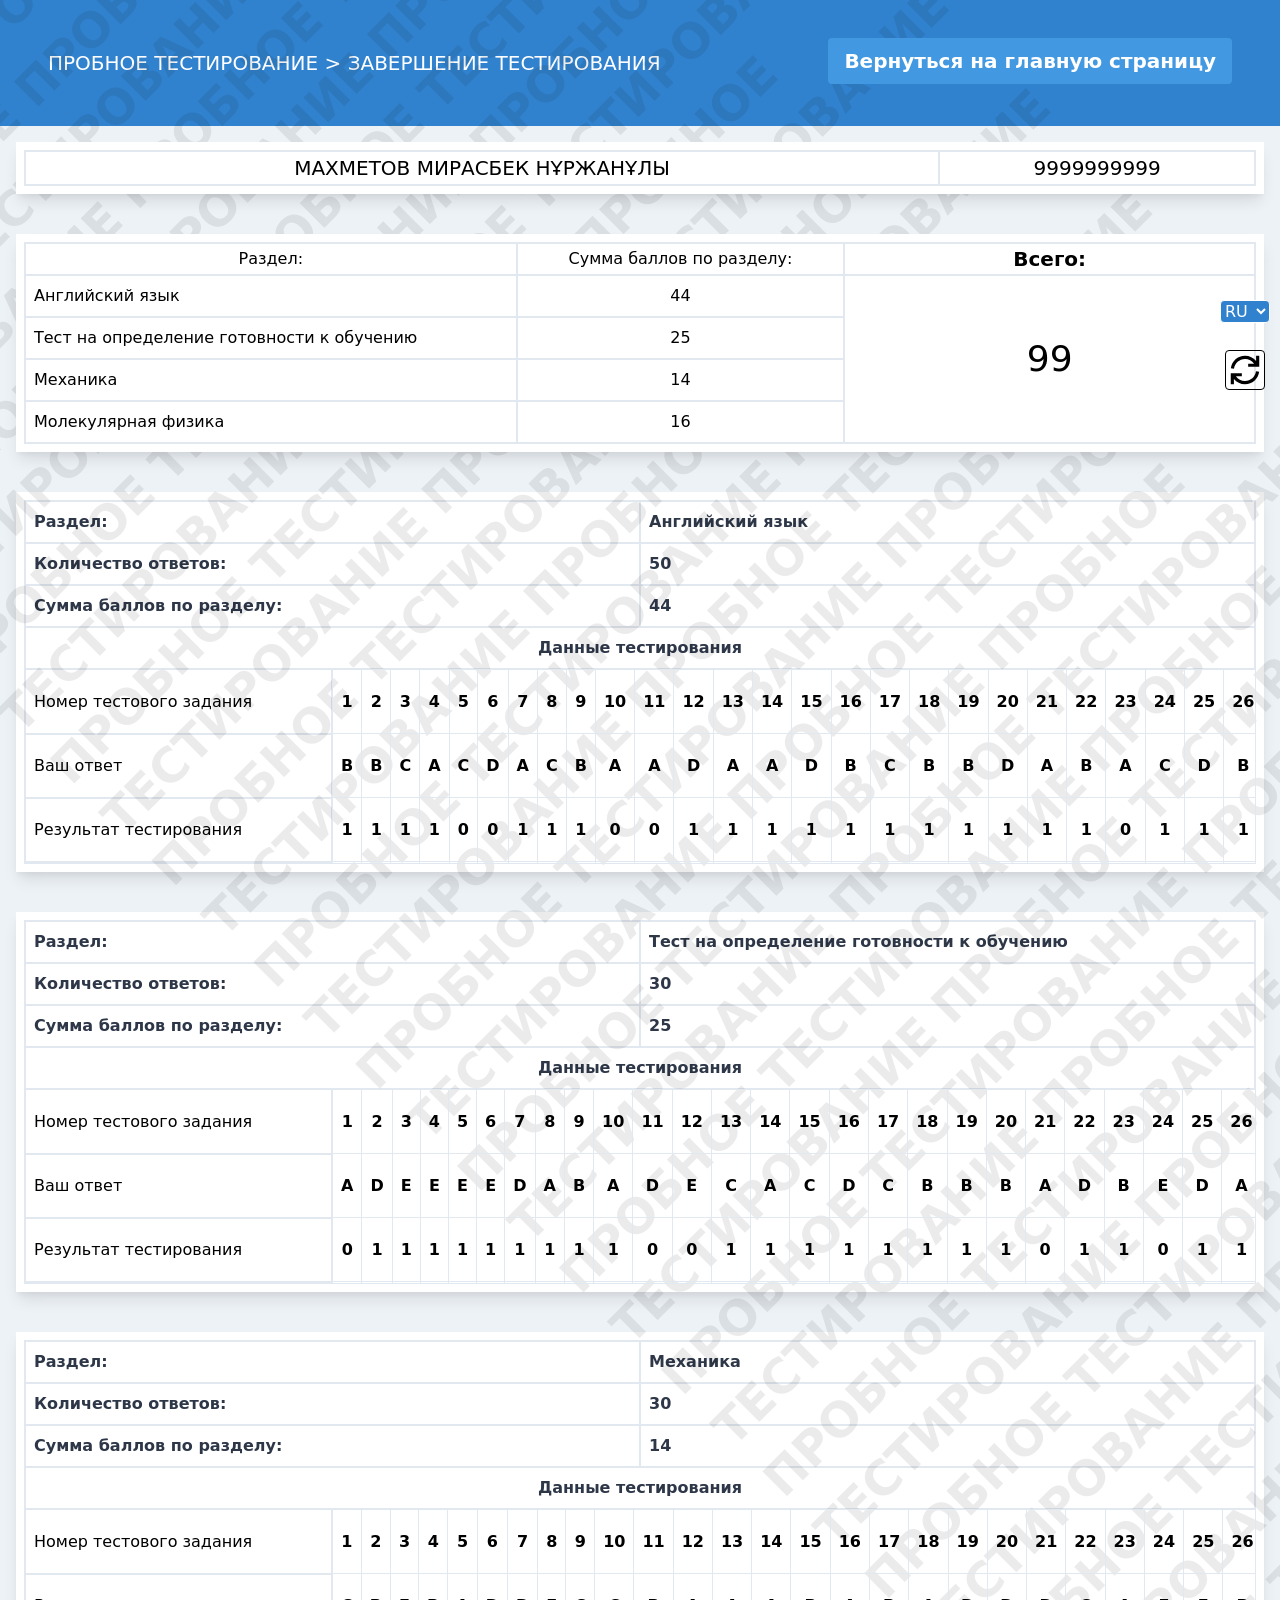
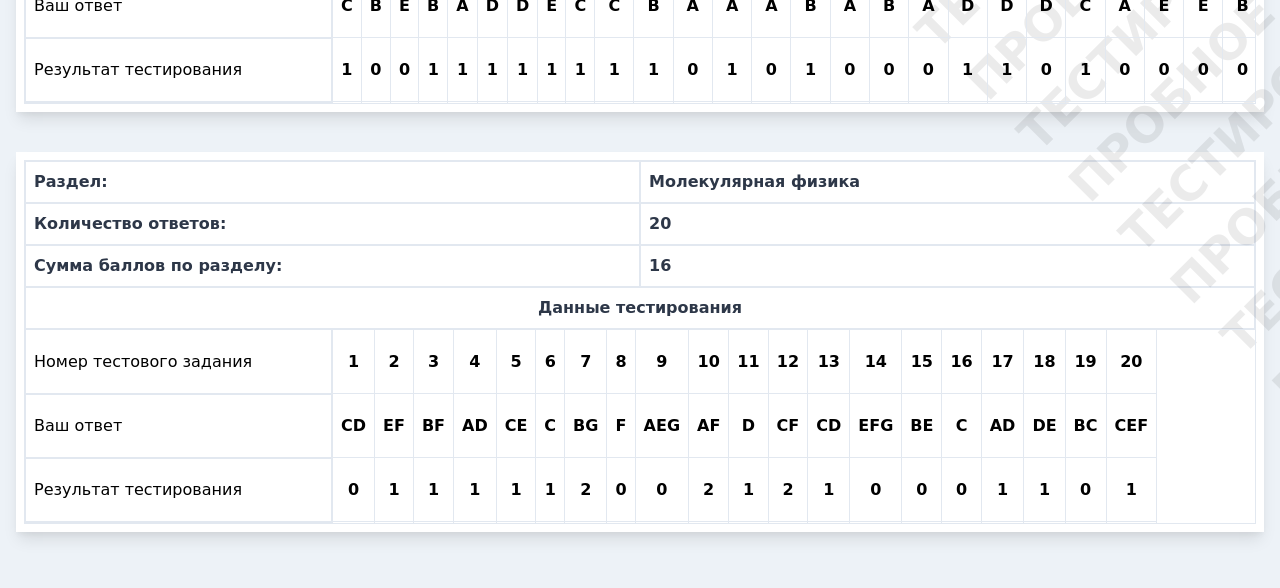
==== commit 374d0590: "index.html" ====
--- a/index.html
+++ b/index.html
@@ -715,7 +715,7 @@
           position: -ms-page;
       }</style><style>.current-quest[_ngcontent-tuv-c9]{margin-top:150px}.answer-box[_ngcontent-tuv-c9]{position:relative;z-index:0!important}.activeAnswer[_ngcontent-tuv-c9]{border-color:#000;background-color:#bee3f8}.answer-item[_ngcontent-tuv-c9]{position:relative}.p-letter[_ngcontent-tuv-c9]{padding-top:7px;font-size:18px;position:absolute;left:4.4%}.p-letter-match-answer[_ngcontent-tuv-c9]{position:absolute}.p-answer[_ngcontent-tuv-c9]{width:92%;margin-left:50px}.p-match-answer[_ngcontent-tuv-c9]{width:92%;margin-left:20px;padding:0 10px}.p-answer[_ngcontent-tuv-c9]   input[_ngcontent-tuv-c9]{position:absolute}.answer-item[_ngcontent-tuv-c9]   input[_ngcontent-tuv-c9]{position:absolute;width:4.3%;top:45%;left:0}.barcode[_ngcontent-tuv-c9]{text-align:right;border:1px solid;width:-webkit-fit-content;width:-moz-fit-content;width:fit-content;padding:3px;margin:0 0 0 auto}select[_ngcontent-tuv-c9]{border:1px solid #3182ce;background-color:#8dbfee;width:100%;color:#fff}table[_ngcontent-tuv-c9]{table-layout:fixed;width:100%}table[_ngcontent-tuv-c9]   td[_ngcontent-tuv-c9]{padding:10px;border:2px solid #589ee1}@media screen and (max-width:1440px){.current-quest[_ngcontent-tuv-c9]{width:70%;margin:auto}}@media screen and (max-width:768px){.current-quest[_ngcontent-tuv-c9]{width:95%;margin:2.5%}.p-answer[_ngcontent-tuv-c9]{width:95%;margin-left:25px}}</style><style>.overlay[_ngcontent-tuv-c5]{position:fixed;top:0;left:0;width:100%;height:100vh;background-color:rgba(0,0,0,.25);z-index:200}.map-modal-window[_ngcontent-tuv-c5]{top:40%;left:50%;transform:translate(-50%,-50%);min-width:400px;z-index:300;margin-bottom:20px}.inside-modal[_ngcontent-tuv-c5]{max-height:630px;border:2px solid}.selected-answer[_ngcontent-tuv-c5]{width:60px}@media screen and (max-width:768px){.overlay[_ngcontent-tuv-c5]{position:fixed;top:0;left:0;width:100%;height:100vh;background-color:rgba(0,0,0,.25);z-index:200}.map-modal-window[_ngcontent-tuv-c5]{top:40%;left:50%;min-width:400px;z-index:300;margin-bottom:20px}.inside-modal[_ngcontent-tuv-c5]{border:2px solid}.selected-answer[_ngcontent-tuv-c5]{width:60px}}</style><style>.data-table[_ngcontent-tuv-c11]{display:flex;justify-content:space-evenly}.maloy-block[_ngcontent-tuv-c11]{max-width:100px}.to-start-btn[_ngcontent-tuv-c11]{top:-10px;z-index:1}.toa-start-btn[_ngcontent-tuv-c11]{top:100px}.to-appeal-btn[_ngcontent-tuv-c11]{top:25px;right:2rem}.to-no-appeal-btn[_ngcontent-tuv-c11]{top:25px;left:2rem}.modal-window[_ngcontent-tuv-c11]{top:50%;left:50%;transform:translate(-50%,-50%);min-width:700px;z-index:300;min-height:200px;margin-bottom:20px}.modal-window-delete[_ngcontent-tuv-c11]{text-align:center;z-index:2000!important;min-width:600px!important;background:#e6f6ff;min-height:150px;top:40%!important}.overlay[_ngcontent-tuv-c11]{position:fixed;top:0;left:0;width:100%;height:100vh;background-color:rgba(0,0,0,.25);z-index:200}.close[_ngcontent-tuv-c11]{top:10px;right:10px;cursor:pointer}.watermark__inner[_ngcontent-tuv-c11]{align-items:center;display:flex;justify-content:center;left:50px;position:fixed;top:50px;height:100%;width:100%}.watermark__body[_ngcontent-tuv-c11]{color:rgba(0,0,0,.080);font-size:3rem;font-weight:700;text-transform:uppercase;transform:rotate(-45deg);-webkit-user-select:none;-moz-user-select:none;-ms-user-select:none;user-select:none}@media screen and (max-width:1024px){.to-appeal-btn[_ngcontent-tuv-c11]{right:-.7rem;transform:scale(.85)}}@media (max-width:768px){.m-6[_ngcontent-tuv-c11]{font-size:.75rem}.my-h-64[_ngcontent-tuv-c11]{height:15vh}.stud-info-head[_ngcontent-tuv-c11]{font-size:20px;padding-top:10px}.stud-info[_ngcontent-tuv-c11], .stud-info-txt[_ngcontent-tuv-c11]{font-size:16px}.media-padding[_ngcontent-tuv-c11]{padding:10px}.glshk[_ngcontent-tuv-c11]{top:30%;left:25%;right:20%}}</style></head>
 <body>
-  <app-root _nghost-tuv-c0="" ng-version="8.2.14"><simple-notifications _ngcontent-tuv-c0=""><div class="simple-notification-wrapper bottom right"><!----></div></simple-notifications><!----><select _ngcontent-tuv-c0="" class="lang-select"><!----><option _ngcontent-tuv-c0="" value="ru">ru</option><option _ngcontent-tuv-c0="" value="kz">kz</option></select><div _ngcontent-tuv-c0="" class="refresh"><span _ngcontent-tuv-c0="" title="Обновить"><img _ngcontent-tuv-c0="" src="refresh.svg"></span></div><router-outlet _ngcontent-tuv-c0=""></router-outlet><app-answersmap _nghost-tuv-c11=""><ngx-loading _ngcontent-tuv-c11="" _nghost-tuv-c4=""><!----></ngx-loading><!----><!----><!----><div _ngcontent-tuv-c11="" class=""><div _ngcontent-tuv-c11="" class="my-h-64 p-6 bg-blue-600 text-white header"><div _ngcontent-tuv-c11="" class="uppercase relative text-xl m-6"> ПРОБНОЕ ТЕСТИРОВАНИЕ &gt; ЗАВЕРШЕНИЕ ТЕСТИРОВАНИЯ <span _ngcontent-tuv-c11=""> </span><a _ngcontent-tuv-c11=""><button _ngcontent-tuv-c11="" class="to-start-btn bg-blue-500 absolute right-0 hover:bg-blue-700 text-white font-bold py-2 px-4 rounded"> Вернуться на главную страницу </button></a></div></div><div _ngcontent-tuv-c11="" class="container mx-auto p-4"><div _ngcontent-tuv-c11="" class="watermark"><div _ngcontent-tuv-c11="" class="watermark__inner"><div _ngcontent-tuv-c11="" class="watermark__body">Пробное тестирование Пробное тестирование Пробное тестирование Пробное тестирование Пробное тестирование Пробное тестирование Пробное тестирование Пробное тестирование Пробное тестирование Пробное тестирование Пробное тестирование Пробное тестирование Пробное тестирование Пробное тестирование Пробное тестирование Пробное тестирование Пробное тестирование Пробное тестирование Пробное тестирование Пробное тестирование Пробное тестирование Пробное тестирование Пробное тестирование Пробное тестирование Пробное тестирование Пробное тестирование Пробное тестирование Пробное тестирование Пробное тестирование Пробное тестирование Пробное тестирование Пробное тестирование Пробное тестирование Пробное тестирование Пробное тестирование Пробное тестирование Пробное тестирование Пробное тестирование Пробное тестирование Пробное тестирование Пробное тестирование Пробное тестирование Пробное тестирование Пробное тестирование Пробное тестирование Пробное тестирование Пробное тестирование Пробное тестирование Пробное тестирование Пробное тестирование Пробное тестирование Пробное тестирование Пробное тестирование Пробное тестирование Пробное тестирование Пробное тестирование Пробное тестирование Пробное тестирование Пробное тестирование Пробное тестирование Пробное тестирование Пробное тестирование Пробное тестирование Пробное тестирование Пробное тестирование Пробное тестирование Пробное тестирование Пробное тестирование Пробное тестирование Пробное тестирование Пробное тестирование Пробное тестирование Пробное тестирование Пробное тестирование Пробное тестирование Пробное тестирование Пробное тестирование Пробное тестирование Пробное тестирование Пробное тестирование Пробное тестирование Пробное тестирование Пробное тестирование Пробное тестирование Пробное тестирование Пробное тестирование Пробное тестирование Пробное тестирование Пробное тестирование Пробное тестирование Пробное тестирование Пробное тестирование Пробное тестирование Пробное тестирование Пробное тестирование Пробное тестирование Пробное тестирование Пробное тестирование Пробное тестирование Пробное тестирование Пробное тестирование Пробное тестирование Пробное тестирование Пробное тестирование Пробное тестирование Пробное тестирование Пробное тестирование Пробное тестирование Пробное тестирование Пробное тестирование Пробное тестирование Пробное тестирование Пробное тестирование Пробное тестирование Пробное тестирование Пробное тестирование Пробное тестирование Пробное тестирование Пробное тестирование Пробное тестирование Пробное тестирование Пробное тестирование Пробное тестирование Пробное тестирование Пробное тестирование Пробное тестирование Пробное тестирование Пробное тестирование Пробное тестирование Пробное тестирование Пробное тестирование Пробное тестирование Пробное тестирование Пробное тестирование Пробное тестирование Пробное тестирование Пробное тестирование Пробное тестирование Пробное тестирование Пробное тестирование Пробное тестирование Пробное тестирование Пробное тестирование Пробное тестирование Пробное тестирование Пробное тестирование Пробное тестирование Пробное тестирование Пробное тестирование Пробное тестирование </div></div></div><div _ngcontent-tuv-c11="" id="results"><div _ngcontent-tuv-c11="" class="flex block relative mb-10 bg-white p-2 shadow-lg"><table _ngcontent-tuv-c11="" class="w-full text-xl border-2 border-b-0"><tr _ngcontent-tuv-c11="" class="h-8 border-b-2"><td _ngcontent-tuv-c11="" class="border-r-2 text-center">МАХМЕТОВ МИРАСБЕК НҰРЖАНҰЛЫ</td><td _ngcontent-tuv-c11="" class="text-center">050315550178</td></tr></table></div><div _ngcontent-tuv-c11="" class="flex block relative mb-10 bg-white p-2 shadow-lg"><table _ngcontent-tuv-c11="" class="w-8/12 border-2 border-b-0"><tr _ngcontent-tuv-c11="" class="h-8 border-b-2"><td _ngcontent-tuv-c11="" class="border-r-2 text-center">Раздел:</td><td _ngcontent-tuv-c11="" class="text-center">Сумма баллов по разделу:</td></tr><!----><tr _ngcontent-tuv-c11=""><td _ngcontent-tuv-c11="" class="border-b-2 w-3/5 p-2"><!----><span _ngcontent-tuv-c11="">Английский язык</span><!----></td><td _ngcontent-tuv-c11="" class="text-center border-l-2 w-2/5 border-b-2"> 44 </td></tr><tr _ngcontent-tuv-c11=""><td _ngcontent-tuv-c11="" class="border-b-2 w-3/5 p-2"><!----><span _ngcontent-tuv-c11="">Тест на определение готовности к обучению</span><!----></td><td _ngcontent-tuv-c11="" class="text-center border-l-2 w-2/5 border-b-2"> 25 </td></tr><tr _ngcontent-tuv-c11=""><td _ngcontent-tuv-c11="" class="border-b-2 w-3/5 p-2"><!----><span _ngcontent-tuv-c11="">Механика</span><!----></td><td _ngcontent-tuv-c11="" class="text-center border-l-2 w-2/5 border-b-2"> 14 </td></tr><tr _ngcontent-tuv-c11=""><td _ngcontent-tuv-c11="" class="border-b-2 w-3/5 p-2"><!----><span _ngcontent-tuv-c11="">Молекулярная физика</span><!----></td><td _ngcontent-tuv-c11="" class="text-center border-l-2 w-2/5 border-b-2"> 16 </td></tr></table><div _ngcontent-tuv-c11="" class="grid w-4/12 border-t-2 border-r-2 border-b-2"><div _ngcontent-tuv-c11="" class="w-full text-center font-semibold text-xl border-b-2 h-8"> Всего: </div><div _ngcontent-tuv-c11="" class="w-full text-4xl text-center"> 99 </div></div></div></div><!----><div _ngcontent-tuv-c11="" class="block mb-10 bg-white p-2 shadow-lg z-10"><div _ngcontent-tuv-c11="" class="title-item font-semibold text-base text-gray-800"><div _ngcontent-tuv-c11="" class="flex items-center"><div _ngcontent-tuv-c11="" class="w-1/2 border border-t-2 border-l-2 border-gray-300 p-2"> Раздел: </div><div _ngcontent-tuv-c11="" class="w-1/2 border border-t-2 border-r-2 border-gray-300 p-2"><!----><span _ngcontent-tuv-c11="">Английский язык</span><!----></div></div></div><div _ngcontent-tuv-c11="" class="title-item font-semibold text-base text-gray-800"><div _ngcontent-tuv-c11="" class="flex items-center"><div _ngcontent-tuv-c11="" class="w-1/2 border border-l-2 border-gray-300 p-2"> Количество ответов: </div><div _ngcontent-tuv-c11="" class="w-1/2 border border-r-2 border-gray-300 p-2"> 50 </div></div></div><!----><div _ngcontent-tuv-c11="" class="title-item font-semibold text-base text-gray-800"><div _ngcontent-tuv-c11="" class="flex items-center"><div _ngcontent-tuv-c11="" class="w-1/2 border border-l-2 border-gray-300 p-2"> Сумма баллов по разделу: </div><div _ngcontent-tuv-c11="" class="w-1/2 border border-r-2 border-gray-300 p-2"> 44 </div></div></div><div _ngcontent-tuv-c11="" class="title-item font-semibold text-base text-gray-800"><div _ngcontent-tuv-c11="" class="flex items-center"><div _ngcontent-tuv-c11="" class="w-full text-center border-r-2 border-l-2 border border-gray-300 p-2"> Данные тестирования </div></div></div><div _ngcontent-tuv-c11="" class="block flex"><div _ngcontent-tuv-c11="" class="w-1/4 border border-l-2 border-b-2 border-gray-300"><div _ngcontent-tuv-c11="" class="block p-2 border-b  border-gray-300 h-16 flex items-center"> Номер тестового задания </div><div _ngcontent-tuv-c11="" class="block p-2 border-b border-t border-gray-300 h-16 flex items-center"> Ваш ответ </div><div _ngcontent-tuv-c11="" class="block p-2 border-b border-t border-gray-300 h-16 flex items-center"> Результат тестирования </div><!----><!----></div><div _ngcontent-tuv-c11="" class="w-3/4 flex border border-gray-300 overflow-x-scroll z-10"><!----><div _ngcontent-tuv-c11="" class="maloy-block border-r border-gray-300 font-bold "><div _ngcontent-tuv-c11="" class="p-2 border-b border-gray-300 h-16 flex items-center justify-center w-full"> 1 </div><div _ngcontent-tuv-c11="" class="p-2 border-b border-gray-300 h-16 flex items-center justify-center w-full"> B </div><div _ngcontent-tuv-c11="" class="p-2 border-b border-gray-300 h-16 flex items-center justify-center w-full"> 1 </div><!----><!----></div><div _ngcontent-tuv-c11="" class="maloy-block border-r border-gray-300 font-bold "><div _ngcontent-tuv-c11="" class="p-2 border-b border-gray-300 h-16 flex items-center justify-center w-full"> 2 </div><div _ngcontent-tuv-c11="" class="p-2 border-b border-gray-300 h-16 flex items-center justify-center w-full"> B </div><div _ngcontent-tuv-c11="" class="p-2 border-b border-gray-300 h-16 flex items-center justify-center w-full"> 1 </div><!----><!----></div><div _ngcontent-tuv-c11="" class="maloy-block border-r border-gray-300 font-bold "><div _ngcontent-tuv-c11="" class="p-2 border-b border-gray-300 h-16 flex items-center justify-center w-full"> 3 </div><div _ngcontent-tuv-c11="" class="p-2 border-b border-gray-300 h-16 flex items-center justify-center w-full"> C </div><div _ngcontent-tuv-c11="" class="p-2 border-b border-gray-300 h-16 flex items-center justify-center w-full"> 1 </div><!----><!----></div><div _ngcontent-tuv-c11="" class="maloy-block border-r border-gray-300 font-bold "><div _ngcontent-tuv-c11="" class="p-2 border-b border-gray-300 h-16 flex items-center justify-center w-full"> 4 </div><div _ngcontent-tuv-c11="" class="p-2 border-b border-gray-300 h-16 flex items-center justify-center w-full"> A </div><div _ngcontent-tuv-c11="" class="p-2 border-b border-gray-300 h-16 flex items-center justify-center w-full"> 1 </div><!----><!----></div><div _ngcontent-tuv-c11="" class="maloy-block border-r border-gray-300 font-bold "><div _ngcontent-tuv-c11="" class="p-2 border-b border-gray-300 h-16 flex items-center justify-center w-full"> 5 </div><div _ngcontent-tuv-c11="" class="p-2 border-b border-gray-300 h-16 flex items-center justify-center w-full"> C </div><div _ngcontent-tuv-c11="" class="p-2 border-b border-gray-300 h-16 flex items-center justify-center w-full"> 0 </div><!----><!----></div><div _ngcontent-tuv-c11="" class="maloy-block border-r border-gray-300 font-bold "><div _ngcontent-tuv-c11="" class="p-2 border-b border-gray-300 h-16 flex items-center justify-center w-full"> 6 </div><div _ngcontent-tuv-c11="" class="p-2 border-b border-gray-300 h-16 flex items-center justify-center w-full"> D </div><div _ngcontent-tuv-c11="" class="p-2 border-b border-gray-300 h-16 flex items-center justify-center w-full"> 0 </div><!----><!----></div><div _ngcontent-tuv-c11="" class="maloy-block border-r border-gray-300 font-bold "><div _ngcontent-tuv-c11="" class="p-2 border-b border-gray-300 h-16 flex items-center justify-center w-full"> 7 </div><div _ngcontent-tuv-c11="" class="p-2 border-b border-gray-300 h-16 flex items-center justify-center w-full"> A </div><div _ngcontent-tuv-c11="" class="p-2 border-b border-gray-300 h-16 flex items-center justify-center w-full"> 1 </div><!----><!----></div><div _ngcontent-tuv-c11="" class="maloy-block border-r border-gray-300 font-bold "><div _ngcontent-tuv-c11="" class="p-2 border-b border-gray-300 h-16 flex items-center justify-center w-full"> 8 </div><div _ngcontent-tuv-c11="" class="p-2 border-b border-gray-300 h-16 flex items-center justify-center w-full"> C </div><div _ngcontent-tuv-c11="" class="p-2 border-b border-gray-300 h-16 flex items-center justify-center w-full"> 1 </div><!----><!----></div><div _ngcontent-tuv-c11="" class="maloy-block border-r border-gray-300 font-bold "><div _ngcontent-tuv-c11="" class="p-2 border-b border-gray-300 h-16 flex items-center justify-center w-full"> 9 </div><div _ngcontent-tuv-c11="" class="p-2 border-b border-gray-300 h-16 flex items-center justify-center w-full"> B </div><div _ngcontent-tuv-c11="" class="p-2 border-b border-gray-300 h-16 flex items-center justify-center w-full"> 1 </div><!----><!----></div><div _ngcontent-tuv-c11="" class="maloy-block border-r border-gray-300 font-bold "><div _ngcontent-tuv-c11="" class="p-2 border-b border-gray-300 h-16 flex items-center justify-center w-full"> 10 </div><div _ngcontent-tuv-c11="" class="p-2 border-b border-gray-300 h-16 flex items-center justify-center w-full"> A </div><div _ngcontent-tuv-c11="" class="p-2 border-b border-gray-300 h-16 flex items-center justify-center w-full"> 0 </div><!----><!----></div><div _ngcontent-tuv-c11="" class="maloy-block border-r border-gray-300 font-bold "><div _ngcontent-tuv-c11="" class="p-2 border-b border-gray-300 h-16 flex items-center justify-center w-full"> 11 </div><div _ngcontent-tuv-c11="" class="p-2 border-b border-gray-300 h-16 flex items-center justify-center w-full"> A </div><div _ngcontent-tuv-c11="" class="p-2 border-b border-gray-300 h-16 flex items-center justify-center w-full"> 0 </div><!----><!----></div><div _ngcontent-tuv-c11="" class="maloy-block border-r border-gray-300 font-bold "><div _ngcontent-tuv-c11="" class="p-2 border-b border-gray-300 h-16 flex items-center justify-center w-full"> 12 </div><div _ngcontent-tuv-c11="" class="p-2 border-b border-gray-300 h-16 flex items-center justify-center w-full"> D </div><div _ngcontent-tuv-c11="" class="p-2 border-b border-gray-300 h-16 flex items-center justify-center w-full"> 1 </div><!----><!----></div><div _ngcontent-tuv-c11="" class="maloy-block border-r border-gray-300 font-bold "><div _ngcontent-tuv-c11="" class="p-2 border-b border-gray-300 h-16 flex items-center justify-center w-full"> 13 </div><div _ngcontent-tuv-c11="" class="p-2 border-b border-gray-300 h-16 flex items-center justify-center w-full"> A </div><div _ngcontent-tuv-c11="" class="p-2 border-b border-gray-300 h-16 flex items-center justify-center w-full"> 1 </div><!----><!----></div><div _ngcontent-tuv-c11="" class="maloy-block border-r border-gray-300 font-bold "><div _ngcontent-tuv-c11="" class="p-2 border-b border-gray-300 h-16 flex items-center justify-center w-full"> 14 </div><div _ngcontent-tuv-c11="" class="p-2 border-b border-gray-300 h-16 flex items-center justify-center w-full"> A </div><div _ngcontent-tuv-c11="" class="p-2 border-b border-gray-300 h-16 flex items-center justify-center w-full"> 1 </div><!----><!----></div><div _ngcontent-tuv-c11="" class="maloy-block border-r border-gray-300 font-bold "><div _ngcontent-tuv-c11="" class="p-2 border-b border-gray-300 h-16 flex items-center justify-center w-full"> 15 </div><div _ngcontent-tuv-c11="" class="p-2 border-b border-gray-300 h-16 flex items-center justify-center w-full"> D </div><div _ngcontent-tuv-c11="" class="p-2 border-b border-gray-300 h-16 flex items-center justify-center w-full"> 1 </div><!----><!----></div><div _ngcontent-tuv-c11="" class="maloy-block border-r border-gray-300 font-bold "><div _ngcontent-tuv-c11="" class="p-2 border-b border-gray-300 h-16 flex items-center justify-center w-full"> 16 </div><div _ngcontent-tuv-c11="" class="p-2 border-b border-gray-300 h-16 flex items-center justify-center w-full"> B </div><div _ngcontent-tuv-c11="" class="p-2 border-b border-gray-300 h-16 flex items-center justify-center w-full"> 1 </div><!----><!----></div><div _ngcontent-tuv-c11="" class="maloy-block border-r border-gray-300 font-bold "><div _ngcontent-tuv-c11="" class="p-2 border-b border-gray-300 h-16 flex items-center justify-center w-full"> 17 </div><div _ngcontent-tuv-c11="" class="p-2 border-b border-gray-300 h-16 flex items-center justify-center w-full"> C </div><div _ngcontent-tuv-c11="" class="p-2 border-b border-gray-300 h-16 flex items-center justify-center w-full"> 1 </div><!----><!----></div><div _ngcontent-tuv-c11="" class="maloy-block border-r border-gray-300 font-bold "><div _ngcontent-tuv-c11="" class="p-2 border-b border-gray-300 h-16 flex items-center justify-center w-full"> 18 </div><div _ngcontent-tuv-c11="" class="p-2 border-b border-gray-300 h-16 flex items-center justify-center w-full"> B </div><div _ngcontent-tuv-c11="" class="p-2 border-b border-gray-300 h-16 flex items-center justify-center w-full"> 1 </div><!----><!----></div><div _ngcontent-tuv-c11="" class="maloy-block border-r border-gray-300 font-bold "><div _ngcontent-tuv-c11="" class="p-2 border-b border-gray-300 h-16 flex items-center justify-center w-full"> 19 </div><div _ngcontent-tuv-c11="" class="p-2 border-b border-gray-300 h-16 flex items-center justify-center w-full"> B </div><div _ngcontent-tuv-c11="" class="p-2 border-b border-gray-300 h-16 flex items-center justify-center w-full"> 1 </div><!----><!----></div><div _ngcontent-tuv-c11="" class="maloy-block border-r border-gray-300 font-bold "><div _ngcontent-tuv-c11="" class="p-2 border-b border-gray-300 h-16 flex items-center justify-center w-full"> 20 </div><div _ngcontent-tuv-c11="" class="p-2 border-b border-gray-300 h-16 flex items-center justify-center w-full"> D </div><div _ngcontent-tuv-c11="" class="p-2 border-b border-gray-300 h-16 flex items-center justify-center w-full"> 1 </div><!----><!----></div><div _ngcontent-tuv-c11="" class="maloy-block border-r border-gray-300 font-bold "><div _ngcontent-tuv-c11="" class="p-2 border-b border-gray-300 h-16 flex items-center justify-center w-full"> 21 </div><div _ngcontent-tuv-c11="" class="p-2 border-b border-gray-300 h-16 flex items-center justify-center w-full"> A </div><div _ngcontent-tuv-c11="" class="p-2 border-b border-gray-300 h-16 flex items-center justify-center w-full"> 1 </div><!----><!----></div><div _ngcontent-tuv-c11="" class="maloy-block border-r border-gray-300 font-bold "><div _ngcontent-tuv-c11="" class="p-2 border-b border-gray-300 h-16 flex items-center justify-center w-full"> 22 </div><div _ngcontent-tuv-c11="" class="p-2 border-b border-gray-300 h-16 flex items-center justify-center w-full"> B </div><div _ngcontent-tuv-c11="" class="p-2 border-b border-gray-300 h-16 flex items-center justify-center w-full"> 1 </div><!----><!----></div><div _ngcontent-tuv-c11="" class="maloy-block border-r border-gray-300 font-bold "><div _ngcontent-tuv-c11="" class="p-2 border-b border-gray-300 h-16 flex items-center justify-center w-full"> 23 </div><div _ngcontent-tuv-c11="" class="p-2 border-b border-gray-300 h-16 flex items-center justify-center w-full"> A </div><div _ngcontent-tuv-c11="" class="p-2 border-b border-gray-300 h-16 flex items-center justify-center w-full"> 0 </div><!----><!----></div><div _ngcontent-tuv-c11="" class="maloy-block border-r border-gray-300 font-bold "><div _ngcontent-tuv-c11="" class="p-2 border-b border-gray-300 h-16 flex items-center justify-center w-full"> 24 </div><div _ngcontent-tuv-c11="" class="p-2 border-b border-gray-300 h-16 flex items-center justify-center w-full"> C </div><div _ngcontent-tuv-c11="" class="p-2 border-b border-gray-300 h-16 flex items-center justify-center w-full"> 1 </div><!----><!----></div><div _ngcontent-tuv-c11="" class="maloy-block border-r border-gray-300 font-bold "><div _ngcontent-tuv-c11="" class="p-2 border-b border-gray-300 h-16 flex items-center justify-center w-full"> 25 </div><div _ngcontent-tuv-c11="" class="p-2 border-b border-gray-300 h-16 flex items-center justify-center w-full"> D </div><div _ngcontent-tuv-c11="" class="p-2 border-b border-gray-300 h-16 flex items-center justify-center w-full"> 1 </div><!----><!----></div><div _ngcontent-tuv-c11="" class="maloy-block border-r border-gray-300 font-bold "><div _ngcontent-tuv-c11="" class="p-2 border-b border-gray-300 h-16 flex items-center justify-center w-full"> 26 </div><div _ngcontent-tuv-c11="" class="p-2 border-b border-gray-300 h-16 flex items-center justify-center w-full"> B </div><div _ngcontent-tuv-c11="" class="p-2 border-b border-gray-300 h-16 flex items-center justify-center w-full"> 1 </div><!----><!----></div><div _ngcontent-tuv-c11="" class="maloy-block border-r border-gray-300 font-bold "><div _ngcontent-tuv-c11="" class="p-2 border-b border-gray-300 h-16 flex items-center justify-center w-full"> 27 </div><div _ngcontent-tuv-c11="" class="p-2 border-b border-gray-300 h-16 flex items-center justify-center w-full"> A </div><div _ngcontent-tuv-c11="" class="p-2 border-b border-gray-300 h-16 flex items-center justify-center w-full"> 1 </div><!----><!----></div><div _ngcontent-tuv-c11="" class="maloy-block border-r border-gray-300 font-bold "><div _ngcontent-tuv-c11="" class="p-2 border-b border-gray-300 h-16 flex items-center justify-center w-full"> 28 </div><div _ngcontent-tuv-c11="" class="p-2 border-b border-gray-300 h-16 flex items-center justify-center w-full"> D </div><div _ngcontent-tuv-c11="" class="p-2 border-b border-gray-300 h-16 flex items-center justify-center w-full"> 1 </div><!----><!----></div><div _ngcontent-tuv-c11="" class="maloy-block border-r border-gray-300 font-bold "><div _ngcontent-tuv-c11="" class="p-2 border-b border-gray-300 h-16 flex items-center justify-center w-full"> 29 </div><div _ngcontent-tuv-c11="" class="p-2 border-b border-gray-300 h-16 flex items-center justify-center w-full"> C </div><div _ngcontent-tuv-c11="" class="p-2 border-b border-gray-300 h-16 flex items-center justify-center w-full"> 1 </div><!----><!----></div><div _ngcontent-tuv-c11="" class="maloy-block border-r border-gray-300 font-bold "><div _ngcontent-tuv-c11="" class="p-2 border-b border-gray-300 h-16 flex items-center justify-center w-full"> 30 </div><div _ngcontent-tuv-c11="" class="p-2 border-b border-gray-300 h-16 flex items-center justify-center w-full"> D </div><div _ngcontent-tuv-c11="" class="p-2 border-b border-gray-300 h-16 flex items-center justify-center w-full"> 1 </div><!----><!----></div><div _ngcontent-tuv-c11="" class="maloy-block border-r border-gray-300 font-bold "><div _ngcontent-tuv-c11="" class="p-2 border-b border-gray-300 h-16 flex items-center justify-center w-full"> 31 </div><div _ngcontent-tuv-c11="" class="p-2 border-b border-gray-300 h-16 flex items-center justify-center w-full"> A </div><div _ngcontent-tuv-c11="" class="p-2 border-b border-gray-300 h-16 flex items-center justify-center w-full"> 1 </div><!----><!----></div><div _ngcontent-tuv-c11="" class="maloy-block border-r border-gray-300 font-bold "><div _ngcontent-tuv-c11="" class="p-2 border-b border-gray-300 h-16 flex items-center justify-center w-full"> 32 </div><div _ngcontent-tuv-c11="" class="p-2 border-b border-gray-300 h-16 flex items-center justify-center w-full"> C </div><div _ngcontent-tuv-c11="" class="p-2 border-b border-gray-300 h-16 flex items-center justify-center w-full"> 1 </div><!----><!----></div><div _ngcontent-tuv-c11="" class="maloy-block border-r border-gray-300 font-bold "><div _ngcontent-tuv-c11="" class="p-2 border-b border-gray-300 h-16 flex items-center justify-center w-full"> 33 </div><div _ngcontent-tuv-c11="" class="p-2 border-b border-gray-300 h-16 flex items-center justify-center w-full"> A </div><div _ngcontent-tuv-c11="" class="p-2 border-b border-gray-300 h-16 flex items-center justify-center w-full"> 1 </div><!----><!----></div><div _ngcontent-tuv-c11="" class="maloy-block border-r border-gray-300 font-bold "><div _ngcontent-tuv-c11="" class="p-2 border-b border-gray-300 h-16 flex items-center justify-center w-full"> 34 </div><div _ngcontent-tuv-c11="" class="p-2 border-b border-gray-300 h-16 flex items-center justify-center w-full"> D </div><div _ngcontent-tuv-c11="" class="p-2 border-b border-gray-300 h-16 flex items-center justify-center w-full"> 0 </div><!----><!----></div><div _ngcontent-tuv-c11="" class="maloy-block border-r border-gray-300 font-bold "><div _ngcontent-tuv-c11="" class="p-2 border-b border-gray-300 h-16 flex items-center justify-center w-full"> 35 </div><div _ngcontent-tuv-c11="" class="p-2 border-b border-gray-300 h-16 flex items-center justify-center w-full"> C </div><div _ngcontent-tuv-c11="" class="p-2 border-b border-gray-300 h-16 flex items-center justify-center w-full"> 1 </div><!----><!----></div><div _ngcontent-tuv-c11="" class="maloy-block border-r border-gray-300 font-bold "><div _ngcontent-tuv-c11="" class="p-2 border-b border-gray-300 h-16 flex items-center justify-center w-full"> 36 </div><div _ngcontent-tuv-c11="" class="p-2 border-b border-gray-300 h-16 flex items-center justify-center w-full"> B </div><div _ngcontent-tuv-c11="" class="p-2 border-b border-gray-300 h-16 flex items-center justify-center w-full"> 1 </div><!----><!----></div><div _ngcontent-tuv-c11="" class="maloy-block border-r border-gray-300 font-bold "><div _ngcontent-tuv-c11="" class="p-2 border-b border-gray-300 h-16 flex items-center justify-center w-full"> 37 </div><div _ngcontent-tuv-c11="" class="p-2 border-b border-gray-300 h-16 flex items-center justify-center w-full"> D </div><div _ngcontent-tuv-c11="" class="p-2 border-b border-gray-300 h-16 flex items-center justify-center w-full"> 1 </div><!----><!----></div><div _ngcontent-tuv-c11="" class="maloy-block border-r border-gray-300 font-bold "><div _ngcontent-tuv-c11="" class="p-2 border-b border-gray-300 h-16 flex items-center justify-center w-full"> 38 </div><div _ngcontent-tuv-c11="" class="p-2 border-b border-gray-300 h-16 flex items-center justify-center w-full"> C </div><div _ngcontent-tuv-c11="" class="p-2 border-b border-gray-300 h-16 flex items-center justify-center w-full"> 1 </div><!----><!----></div><div _ngcontent-tuv-c11="" class="maloy-block border-r border-gray-300 font-bold "><div _ngcontent-tuv-c11="" class="p-2 border-b border-gray-300 h-16 flex items-center justify-center w-full"> 39 </div><div _ngcontent-tuv-c11="" class="p-2 border-b border-gray-300 h-16 flex items-center justify-center w-full"> A </div><div _ngcontent-tuv-c11="" class="p-2 border-b border-gray-300 h-16 flex items-center justify-center w-full"> 1 </div><!----><!----></div><div _ngcontent-tuv-c11="" class="maloy-block border-r border-gray-300 font-bold "><div _ngcontent-tuv-c11="" class="p-2 border-b border-gray-300 h-16 flex items-center justify-center w-full"> 40 </div><div _ngcontent-tuv-c11="" class="p-2 border-b border-gray-300 h-16 flex items-center justify-center w-full"> C </div><div _ngcontent-tuv-c11="" class="p-2 border-b border-gray-300 h-16 flex items-center justify-center w-full"> 1 </div><!----><!----></div><div _ngcontent-tuv-c11="" class="maloy-block border-r border-gray-300 font-bold "><div _ngcontent-tuv-c11="" class="p-2 border-b border-gray-300 h-16 flex items-center justify-center w-full"> 41 </div><div _ngcontent-tuv-c11="" class="p-2 border-b border-gray-300 h-16 flex items-center justify-center w-full"> A </div><div _ngcontent-tuv-c11="" class="p-2 border-b border-gray-300 h-16 flex items-center justify-center w-full"> 1 </div><!----><!----></div><div _ngcontent-tuv-c11="" class="maloy-block border-r border-gray-300 font-bold "><div _ngcontent-tuv-c11="" class="p-2 border-b border-gray-300 h-16 flex items-center justify-center w-full"> 42 </div><div _ngcontent-tuv-c11="" class="p-2 border-b border-gray-300 h-16 flex items-center justify-center w-full"> D </div><div _ngcontent-tuv-c11="" class="p-2 border-b border-gray-300 h-16 flex items-center justify-center w-full"> 1 </div><!----><!----></div><div _ngcontent-tuv-c11="" class="maloy-block border-r border-gray-300 font-bold "><div _ngcontent-tuv-c11="" class="p-2 border-b border-gray-300 h-16 flex items-center justify-center w-full"> 43 </div><div _ngcontent-tuv-c11="" class="p-2 border-b border-gray-300 h-16 flex items-center justify-center w-full"> C </div><div _ngcontent-tuv-c11="" class="p-2 border-b border-gray-300 h-16 flex items-center justify-center w-full"> 1 </div><!----><!----></div><div _ngcontent-tuv-c11="" class="maloy-block border-r border-gray-300 font-bold "><div _ngcontent-tuv-c11="" class="p-2 border-b border-gray-300 h-16 flex items-center justify-center w-full"> 44 </div><div _ngcontent-tuv-c11="" class="p-2 border-b border-gray-300 h-16 flex items-center justify-center w-full"> D </div><div _ngcontent-tuv-c11="" class="p-2 border-b border-gray-300 h-16 flex items-center justify-center w-full"> 1 </div><!----><!----></div><div _ngcontent-tuv-c11="" class="maloy-block border-r border-gray-300 font-bold "><div _ngcontent-tuv-c11="" class="p-2 border-b border-gray-300 h-16 flex items-center justify-center w-full"> 45 </div><div _ngcontent-tuv-c11="" class="p-2 border-b border-gray-300 h-16 flex items-center justify-center w-full"> B </div><div _ngcontent-tuv-c11="" class="p-2 border-b border-gray-300 h-16 flex items-center justify-center w-full"> 1 </div><!----><!----></div><div _ngcontent-tuv-c11="" class="maloy-block border-r border-gray-300 font-bold "><div _ngcontent-tuv-c11="" class="p-2 border-b border-gray-300 h-16 flex items-center justify-center w-full"> 46 </div><div _ngcontent-tuv-c11="" class="p-2 border-b border-gray-300 h-16 flex items-center justify-center w-full"> C </div><div _ngcontent-tuv-c11="" class="p-2 border-b border-gray-300 h-16 flex items-center justify-center w-full"> 1 </div><!----><!----></div><div _ngcontent-tuv-c11="" class="maloy-block border-r border-gray-300 font-bold "><div _ngcontent-tuv-c11="" class="p-2 border-b border-gray-300 h-16 flex items-center justify-center w-full"> 47 </div><div _ngcontent-tuv-c11="" class="p-2 border-b border-gray-300 h-16 flex items-center justify-center w-full"> C </div><div _ngcontent-tuv-c11="" class="p-2 border-b border-gray-300 h-16 flex items-center justify-center w-full"> 1 </div><!----><!----></div><div _ngcontent-tuv-c11="" class="maloy-block border-r border-gray-300 font-bold "><div _ngcontent-tuv-c11="" class="p-2 border-b border-gray-300 h-16 flex items-center justify-center w-full"> 48 </div><div _ngcontent-tuv-c11="" class="p-2 border-b border-gray-300 h-16 flex items-center justify-center w-full"> C </div><div _ngcontent-tuv-c11="" class="p-2 border-b border-gray-300 h-16 flex items-center justify-center w-full"> 1 </div><!----><!----></div><div _ngcontent-tuv-c11="" class="maloy-block border-r border-gray-300 font-bold "><div _ngcontent-tuv-c11="" class="p-2 border-b border-gray-300 h-16 flex items-center justify-center w-full"> 49 </div><div _ngcontent-tuv-c11="" class="p-2 border-b border-gray-300 h-16 flex items-center justify-center w-full"> A </div><div _ngcontent-tuv-c11="" class="p-2 border-b border-gray-300 h-16 flex items-center justify-center w-full"> 1 </div><!----><!----></div><div _ngcontent-tuv-c11="" class="maloy-block border-r border-gray-300 font-bold "><div _ngcontent-tuv-c11="" class="p-2 border-b border-gray-300 h-16 flex items-center justify-center w-full"> 50 </div><div _ngcontent-tuv-c11="" class="p-2 border-b border-gray-300 h-16 flex items-center justify-center w-full"> B </div><div _ngcontent-tuv-c11="" class="p-2 border-b border-gray-300 h-16 flex items-center justify-center w-full"> 1 </div><!----><!----></div></div></div></div><div _ngcontent-tuv-c11="" class="block mb-10 bg-white p-2 shadow-lg z-10"><div _ngcontent-tuv-c11="" class="title-item font-semibold text-base text-gray-800"><div _ngcontent-tuv-c11="" class="flex items-center"><div _ngcontent-tuv-c11="" class="w-1/2 border border-t-2 border-l-2 border-gray-300 p-2"> Раздел: </div><div _ngcontent-tuv-c11="" class="w-1/2 border border-t-2 border-r-2 border-gray-300 p-2"><!----><span _ngcontent-tuv-c11="">Тест на определение готовности к обучению</span><!----></div></div></div><div _ngcontent-tuv-c11="" class="title-item font-semibold text-base text-gray-800"><div _ngcontent-tuv-c11="" class="flex items-center"><div _ngcontent-tuv-c11="" class="w-1/2 border border-l-2 border-gray-300 p-2"> Количество ответов: </div><div _ngcontent-tuv-c11="" class="w-1/2 border border-r-2 border-gray-300 p-2"> 30 </div></div></div><!----><div _ngcontent-tuv-c11="" class="title-item font-semibold text-base text-gray-800"><div _ngcontent-tuv-c11="" class="flex items-center"><div _ngcontent-tuv-c11="" class="w-1/2 border border-l-2 border-gray-300 p-2"> Сумма баллов по разделу: </div><div _ngcontent-tuv-c11="" class="w-1/2 border border-r-2 border-gray-300 p-2"> 25 </div></div></div><div _ngcontent-tuv-c11="" class="title-item font-semibold text-base text-gray-800"><div _ngcontent-tuv-c11="" class="flex items-center"><div _ngcontent-tuv-c11="" class="w-full text-center border-r-2 border-l-2 border border-gray-300 p-2"> Данные тестирования </div></div></div><div _ngcontent-tuv-c11="" class="block flex"><div _ngcontent-tuv-c11="" class="w-1/4 border border-l-2 border-b-2 border-gray-300"><div _ngcontent-tuv-c11="" class="block p-2 border-b  border-gray-300 h-16 flex items-center"> Номер тестового задания </div><div _ngcontent-tuv-c11="" class="block p-2 border-b border-t border-gray-300 h-16 flex items-center"> Ваш ответ </div><div _ngcontent-tuv-c11="" class="block p-2 border-b border-t border-gray-300 h-16 flex items-center"> Результат тестирования </div><!----><!----></div><div _ngcontent-tuv-c11="" class="w-3/4 flex border border-gray-300 overflow-x-scroll z-10"><!----><div _ngcontent-tuv-c11="" class="maloy-block border-r border-gray-300 font-bold "><div _ngcontent-tuv-c11="" class="p-2 border-b border-gray-300 h-16 flex items-center justify-center w-full"> 1 </div><div _ngcontent-tuv-c11="" class="p-2 border-b border-gray-300 h-16 flex items-center justify-center w-full"> A </div><div _ngcontent-tuv-c11="" class="p-2 border-b border-gray-300 h-16 flex items-center justify-center w-full"> 0 </div><!----><!----></div><div _ngcontent-tuv-c11="" class="maloy-block border-r border-gray-300 font-bold "><div _ngcontent-tuv-c11="" class="p-2 border-b border-gray-300 h-16 flex items-center justify-center w-full"> 2 </div><div _ngcontent-tuv-c11="" class="p-2 border-b border-gray-300 h-16 flex items-center justify-center w-full"> D </div><div _ngcontent-tuv-c11="" class="p-2 border-b border-gray-300 h-16 flex items-center justify-center w-full"> 1 </div><!----><!----></div><div _ngcontent-tuv-c11="" class="maloy-block border-r border-gray-300 font-bold "><div _ngcontent-tuv-c11="" class="p-2 border-b border-gray-300 h-16 flex items-center justify-center w-full"> 3 </div><div _ngcontent-tuv-c11="" class="p-2 border-b border-gray-300 h-16 flex items-center justify-center w-full"> E </div><div _ngcontent-tuv-c11="" class="p-2 border-b border-gray-300 h-16 flex items-center justify-center w-full"> 1 </div><!----><!----></div><div _ngcontent-tuv-c11="" class="maloy-block border-r border-gray-300 font-bold "><div _ngcontent-tuv-c11="" class="p-2 border-b border-gray-300 h-16 flex items-center justify-center w-full"> 4 </div><div _ngcontent-tuv-c11="" class="p-2 border-b border-gray-300 h-16 flex items-center justify-center w-full"> E </div><div _ngcontent-tuv-c11="" class="p-2 border-b border-gray-300 h-16 flex items-center justify-center w-full"> 1 </div><!----><!----></div><div _ngcontent-tuv-c11="" class="maloy-block border-r border-gray-300 font-bold "><div _ngcontent-tuv-c11="" class="p-2 border-b border-gray-300 h-16 flex items-center justify-center w-full"> 5 </div><div _ngcontent-tuv-c11="" class="p-2 border-b border-gray-300 h-16 flex items-center justify-center w-full"> E </div><div _ngcontent-tuv-c11="" class="p-2 border-b border-gray-300 h-16 flex items-center justify-center w-full"> 1 </div><!----><!----></div><div _ngcontent-tuv-c11="" class="maloy-block border-r border-gray-300 font-bold "><div _ngcontent-tuv-c11="" class="p-2 border-b border-gray-300 h-16 flex items-center justify-center w-full"> 6 </div><div _ngcontent-tuv-c11="" class="p-2 border-b border-gray-300 h-16 flex items-center justify-center w-full"> E </div><div _ngcontent-tuv-c11="" class="p-2 border-b border-gray-300 h-16 flex items-center justify-center w-full"> 1 </div><!----><!----></div><div _ngcontent-tuv-c11="" class="maloy-block border-r border-gray-300 font-bold "><div _ngcontent-tuv-c11="" class="p-2 border-b border-gray-300 h-16 flex items-center justify-center w-full"> 7 </div><div _ngcontent-tuv-c11="" class="p-2 border-b border-gray-300 h-16 flex items-center justify-center w-full"> D </div><div _ngcontent-tuv-c11="" class="p-2 border-b border-gray-300 h-16 flex items-center justify-center w-full"> 1 </div><!----><!----></div><div _ngcontent-tuv-c11="" class="maloy-block border-r border-gray-300 font-bold "><div _ngcontent-tuv-c11="" class="p-2 border-b border-gray-300 h-16 flex items-center justify-center w-full"> 8 </div><div _ngcontent-tuv-c11="" class="p-2 border-b border-gray-300 h-16 flex items-center justify-center w-full"> A </div><div _ngcontent-tuv-c11="" class="p-2 border-b border-gray-300 h-16 flex items-center justify-center w-full"> 1 </div><!----><!----></div><div _ngcontent-tuv-c11="" class="maloy-block border-r border-gray-300 font-bold "><div _ngcontent-tuv-c11="" class="p-2 border-b border-gray-300 h-16 flex items-center justify-center w-full"> 9 </div><div _ngcontent-tuv-c11="" class="p-2 border-b border-gray-300 h-16 flex items-center justify-center w-full"> B </div><div _ngcontent-tuv-c11="" class="p-2 border-b border-gray-300 h-16 flex items-center justify-center w-full"> 1 </div><!----><!----></div><div _ngcontent-tuv-c11="" class="maloy-block border-r border-gray-300 font-bold "><div _ngcontent-tuv-c11="" class="p-2 border-b border-gray-300 h-16 flex items-center justify-center w-full"> 10 </div><div _ngcontent-tuv-c11="" class="p-2 border-b border-gray-300 h-16 flex items-center justify-center w-full"> A </div><div _ngcontent-tuv-c11="" class="p-2 border-b border-gray-300 h-16 flex items-center justify-center w-full"> 1 </div><!----><!----></div><div _ngcontent-tuv-c11="" class="maloy-block border-r border-gray-300 font-bold "><div _ngcontent-tuv-c11="" class="p-2 border-b border-gray-300 h-16 flex items-center justify-center w-full"> 11 </div><div _ngcontent-tuv-c11="" class="p-2 border-b border-gray-300 h-16 flex items-center justify-center w-full"> D </div><div _ngcontent-tuv-c11="" class="p-2 border-b border-gray-300 h-16 flex items-center justify-center w-full"> 0 </div><!----><!----></div><div _ngcontent-tuv-c11="" class="maloy-block border-r border-gray-300 font-bold "><div _ngcontent-tuv-c11="" class="p-2 border-b border-gray-300 h-16 flex items-center justify-center w-full"> 12 </div><div _ngcontent-tuv-c11="" class="p-2 border-b border-gray-300 h-16 flex items-center justify-center w-full"> E </div><div _ngcontent-tuv-c11="" class="p-2 border-b border-gray-300 h-16 flex items-center justify-center w-full"> 0 </div><!----><!----></div><div _ngcontent-tuv-c11="" class="maloy-block border-r border-gray-300 font-bold "><div _ngcontent-tuv-c11="" class="p-2 border-b border-gray-300 h-16 flex items-center justify-center w-full"> 13 </div><div _ngcontent-tuv-c11="" class="p-2 border-b border-gray-300 h-16 flex items-center justify-center w-full"> C </div><div _ngcontent-tuv-c11="" class="p-2 border-b border-gray-300 h-16 flex items-center justify-center w-full"> 1 </div><!----><!----></div><div _ngcontent-tuv-c11="" class="maloy-block border-r border-gray-300 font-bold "><div _ngcontent-tuv-c11="" class="p-2 border-b border-gray-300 h-16 flex items-center justify-center w-full"> 14 </div><div _ngcontent-tuv-c11="" class="p-2 border-b border-gray-300 h-16 flex items-center justify-center w-full"> A </div><div _ngcontent-tuv-c11="" class="p-2 border-b border-gray-300 h-16 flex items-center justify-center w-full"> 1 </div><!----><!----></div><div _ngcontent-tuv-c11="" class="maloy-block border-r border-gray-300 font-bold "><div _ngcontent-tuv-c11="" class="p-2 border-b border-gray-300 h-16 flex items-center justify-center w-full"> 15 </div><div _ngcontent-tuv-c11="" class="p-2 border-b border-gray-300 h-16 flex items-center justify-center w-full"> C </div><div _ngcontent-tuv-c11="" class="p-2 border-b border-gray-300 h-16 flex items-center justify-center w-full"> 1 </div><!----><!----></div><div _ngcontent-tuv-c11="" class="maloy-block border-r border-gray-300 font-bold "><div _ngcontent-tuv-c11="" class="p-2 border-b border-gray-300 h-16 flex items-center justify-center w-full"> 16 </div><div _ngcontent-tuv-c11="" class="p-2 border-b border-gray-300 h-16 flex items-center justify-center w-full"> D </div><div _ngcontent-tuv-c11="" class="p-2 border-b border-gray-300 h-16 flex items-center justify-center w-full"> 1 </div><!----><!----></div><div _ngcontent-tuv-c11="" class="maloy-block border-r border-gray-300 font-bold "><div _ngcontent-tuv-c11="" class="p-2 border-b border-gray-300 h-16 flex items-center justify-center w-full"> 17 </div><div _ngcontent-tuv-c11="" class="p-2 border-b border-gray-300 h-16 flex items-center justify-center w-full"> C </div><div _ngcontent-tuv-c11="" class="p-2 border-b border-gray-300 h-16 flex items-center justify-center w-full"> 1 </div><!----><!----></div><div _ngcontent-tuv-c11="" class="maloy-block border-r border-gray-300 font-bold "><div _ngcontent-tuv-c11="" class="p-2 border-b border-gray-300 h-16 flex items-center justify-center w-full"> 18 </div><div _ngcontent-tuv-c11="" class="p-2 border-b border-gray-300 h-16 flex items-center justify-center w-full"> B </div><div _ngcontent-tuv-c11="" class="p-2 border-b border-gray-300 h-16 flex items-center justify-center w-full"> 1 </div><!----><!----></div><div _ngcontent-tuv-c11="" class="maloy-block border-r border-gray-300 font-bold "><div _ngcontent-tuv-c11="" class="p-2 border-b border-gray-300 h-16 flex items-center justify-center w-full"> 19 </div><div _ngcontent-tuv-c11="" class="p-2 border-b border-gray-300 h-16 flex items-center justify-center w-full"> B </div><div _ngcontent-tuv-c11="" class="p-2 border-b border-gray-300 h-16 flex items-center justify-center w-full"> 1 </div><!----><!----></div><div _ngcontent-tuv-c11="" class="maloy-block border-r border-gray-300 font-bold "><div _ngcontent-tuv-c11="" class="p-2 border-b border-gray-300 h-16 flex items-center justify-center w-full"> 20 </div><div _ngcontent-tuv-c11="" class="p-2 border-b border-gray-300 h-16 flex items-center justify-center w-full"> B </div><div _ngcontent-tuv-c11="" class="p-2 border-b border-gray-300 h-16 flex items-center justify-center w-full"> 1 </div><!----><!----></div><div _ngcontent-tuv-c11="" class="maloy-block border-r border-gray-300 font-bold "><div _ngcontent-tuv-c11="" class="p-2 border-b border-gray-300 h-16 flex items-center justify-center w-full"> 21 </div><div _ngcontent-tuv-c11="" class="p-2 border-b border-gray-300 h-16 flex items-center justify-center w-full"> A </div><div _ngcontent-tuv-c11="" class="p-2 border-b border-gray-300 h-16 flex items-center justify-center w-full"> 0 </div><!----><!----></div><div _ngcontent-tuv-c11="" class="maloy-block border-r border-gray-300 font-bold "><div _ngcontent-tuv-c11="" class="p-2 border-b border-gray-300 h-16 flex items-center justify-center w-full"> 22 </div><div _ngcontent-tuv-c11="" class="p-2 border-b border-gray-300 h-16 flex items-center justify-center w-full"> D </div><div _ngcontent-tuv-c11="" class="p-2 border-b border-gray-300 h-16 flex items-center justify-center w-full"> 1 </div><!----><!----></div><div _ngcontent-tuv-c11="" class="maloy-block border-r border-gray-300 font-bold "><div _ngcontent-tuv-c11="" class="p-2 border-b border-gray-300 h-16 flex items-center justify-center w-full"> 23 </div><div _ngcontent-tuv-c11="" class="p-2 border-b border-gray-300 h-16 flex items-center justify-center w-full"> B </div><div _ngcontent-tuv-c11="" class="p-2 border-b border-gray-300 h-16 flex items-center justify-center w-full"> 1 </div><!----><!----></div><div _ngcontent-tuv-c11="" class="maloy-block border-r border-gray-300 font-bold "><div _ngcontent-tuv-c11="" class="p-2 border-b border-gray-300 h-16 flex items-center justify-center w-full"> 24 </div><div _ngcontent-tuv-c11="" class="p-2 border-b border-gray-300 h-16 flex items-center justify-center w-full"> E </div><div _ngcontent-tuv-c11="" class="p-2 border-b border-gray-300 h-16 flex items-center justify-center w-full"> 0 </div><!----><!----></div><div _ngcontent-tuv-c11="" class="maloy-block border-r border-gray-300 font-bold "><div _ngcontent-tuv-c11="" class="p-2 border-b border-gray-300 h-16 flex items-center justify-center w-full"> 25 </div><div _ngcontent-tuv-c11="" class="p-2 border-b border-gray-300 h-16 flex items-center justify-center w-full"> D </div><div _ngcontent-tuv-c11="" class="p-2 border-b border-gray-300 h-16 flex items-center justify-center w-full"> 1 </div><!----><!----></div><div _ngcontent-tuv-c11="" class="maloy-block border-r border-gray-300 font-bold "><div _ngcontent-tuv-c11="" class="p-2 border-b border-gray-300 h-16 flex items-center justify-center w-full"> 26 </div><div _ngcontent-tuv-c11="" class="p-2 border-b border-gray-300 h-16 flex items-center justify-center w-full"> A </div><div _ngcontent-tuv-c11="" class="p-2 border-b border-gray-300 h-16 flex items-center justify-center w-full"> 1 </div><!----><!----></div><div _ngcontent-tuv-c11="" class="maloy-block border-r border-gray-300 font-bold "><div _ngcontent-tuv-c11="" class="p-2 border-b border-gray-300 h-16 flex items-center justify-center w-full"> 27 </div><div _ngcontent-tuv-c11="" class="p-2 border-b border-gray-300 h-16 flex items-center justify-center w-full"> E </div><div _ngcontent-tuv-c11="" class="p-2 border-b border-gray-300 h-16 flex items-center justify-center w-full"> 1 </div><!----><!----></div><div _ngcontent-tuv-c11="" class="maloy-block border-r border-gray-300 font-bold "><div _ngcontent-tuv-c11="" class="p-2 border-b border-gray-300 h-16 flex items-center justify-center w-full"> 28 </div><div _ngcontent-tuv-c11="" class="p-2 border-b border-gray-300 h-16 flex items-center justify-center w-full"> C </div><div _ngcontent-tuv-c11="" class="p-2 border-b border-gray-300 h-16 flex items-center justify-center w-full"> 1 </div><!----><!----></div><div _ngcontent-tuv-c11="" class="maloy-block border-r border-gray-300 font-bold "><div _ngcontent-tuv-c11="" class="p-2 border-b border-gray-300 h-16 flex items-center justify-center w-full"> 29 </div><div _ngcontent-tuv-c11="" class="p-2 border-b border-gray-300 h-16 flex items-center justify-center w-full"> B </div><div _ngcontent-tuv-c11="" class="p-2 border-b border-gray-300 h-16 flex items-center justify-center w-full"> 1 </div><!----><!----></div><div _ngcontent-tuv-c11="" class="maloy-block border-r border-gray-300 font-bold "><div _ngcontent-tuv-c11="" class="p-2 border-b border-gray-300 h-16 flex items-center justify-center w-full"> 30 </div><div _ngcontent-tuv-c11="" class="p-2 border-b border-gray-300 h-16 flex items-center justify-center w-full"> E </div><div _ngcontent-tuv-c11="" class="p-2 border-b border-gray-300 h-16 flex items-center justify-center w-full"> 1 </div><!----><!----></div></div></div></div><div _ngcontent-tuv-c11="" class="block mb-10 bg-white p-2 shadow-lg z-10"><div _ngcontent-tuv-c11="" class="title-item font-semibold text-base text-gray-800"><div _ngcontent-tuv-c11="" class="flex items-center"><div _ngcontent-tuv-c11="" class="w-1/2 border border-t-2 border-l-2 border-gray-300 p-2"> Раздел: </div><div _ngcontent-tuv-c11="" class="w-1/2 border border-t-2 border-r-2 border-gray-300 p-2"><!----><span _ngcontent-tuv-c11="">Механика</span><!----></div></div></div><div _ngcontent-tuv-c11="" class="title-item font-semibold text-base text-gray-800"><div _ngcontent-tuv-c11="" class="flex items-center"><div _ngcontent-tuv-c11="" class="w-1/2 border border-l-2 border-gray-300 p-2"> Количество ответов: </div><div _ngcontent-tuv-c11="" class="w-1/2 border border-r-2 border-gray-300 p-2"> 30 </div></div></div><!----><div _ngcontent-tuv-c11="" class="title-item font-semibold text-base text-gray-800"><div _ngcontent-tuv-c11="" class="flex items-center"><div _ngcontent-tuv-c11="" class="w-1/2 border border-l-2 border-gray-300 p-2"> Сумма баллов по разделу: </div><div _ngcontent-tuv-c11="" class="w-1/2 border border-r-2 border-gray-300 p-2"> 14 </div></div></div><div _ngcontent-tuv-c11="" class="title-item font-semibold text-base text-gray-800"><div _ngcontent-tuv-c11="" class="flex items-center"><div _ngcontent-tuv-c11="" class="w-full text-center border-r-2 border-l-2 border border-gray-300 p-2"> Данные тестирования </div></div></div><div _ngcontent-tuv-c11="" class="block flex"><div _ngcontent-tuv-c11="" class="w-1/4 border border-l-2 border-b-2 border-gray-300"><div _ngcontent-tuv-c11="" class="block p-2 border-b  border-gray-300 h-16 flex items-center"> Номер тестового задания </div><div _ngcontent-tuv-c11="" class="block p-2 border-b border-t border-gray-300 h-16 flex items-center"> Ваш ответ </div><div _ngcontent-tuv-c11="" class="block p-2 border-b border-t border-gray-300 h-16 flex items-center"> Результат тестирования </div><!----><!----></div><div _ngcontent-tuv-c11="" class="w-3/4 flex border border-gray-300 overflow-x-scroll z-10"><!----><div _ngcontent-tuv-c11="" class="maloy-block border-r border-gray-300 font-bold "><div _ngcontent-tuv-c11="" class="p-2 border-b border-gray-300 h-16 flex items-center justify-center w-full"> 1 </div><div _ngcontent-tuv-c11="" class="p-2 border-b border-gray-300 h-16 flex items-center justify-center w-full"> C </div><div _ngcontent-tuv-c11="" class="p-2 border-b border-gray-300 h-16 flex items-center justify-center w-full"> 1 </div><!----><!----></div><div _ngcontent-tuv-c11="" class="maloy-block border-r border-gray-300 font-bold "><div _ngcontent-tuv-c11="" class="p-2 border-b border-gray-300 h-16 flex items-center justify-center w-full"> 2 </div><div _ngcontent-tuv-c11="" class="p-2 border-b border-gray-300 h-16 flex items-center justify-center w-full"> B </div><div _ngcontent-tuv-c11="" class="p-2 border-b border-gray-300 h-16 flex items-center justify-center w-full"> 0 </div><!----><!----></div><div _ngcontent-tuv-c11="" class="maloy-block border-r border-gray-300 font-bold "><div _ngcontent-tuv-c11="" class="p-2 border-b border-gray-300 h-16 flex items-center justify-center w-full"> 3 </div><div _ngcontent-tuv-c11="" class="p-2 border-b border-gray-300 h-16 flex items-center justify-center w-full"> E </div><div _ngcontent-tuv-c11="" class="p-2 border-b border-gray-300 h-16 flex items-center justify-center w-full"> 0 </div><!----><!----></div><div _ngcontent-tuv-c11="" class="maloy-block border-r border-gray-300 font-bold "><div _ngcontent-tuv-c11="" class="p-2 border-b border-gray-300 h-16 flex items-center justify-center w-full"> 4 </div><div _ngcontent-tuv-c11="" class="p-2 border-b border-gray-300 h-16 flex items-center justify-center w-full"> B </div><div _ngcontent-tuv-c11="" class="p-2 border-b border-gray-300 h-16 flex items-center justify-center w-full"> 1 </div><!----><!----></div><div _ngcontent-tuv-c11="" class="maloy-block border-r border-gray-300 font-bold "><div _ngcontent-tuv-c11="" class="p-2 border-b border-gray-300 h-16 flex items-center justify-center w-full"> 5 </div><div _ngcontent-tuv-c11="" class="p-2 border-b border-gray-300 h-16 flex items-center justify-center w-full"> A </div><div _ngcontent-tuv-c11="" class="p-2 border-b border-gray-300 h-16 flex items-center justify-center w-full"> 1 </div><!----><!----></div><div _ngcontent-tuv-c11="" class="maloy-block border-r border-gray-300 font-bold "><div _ngcontent-tuv-c11="" class="p-2 border-b border-gray-300 h-16 flex items-center justify-center w-full"> 6 </div><div _ngcontent-tuv-c11="" class="p-2 border-b border-gray-300 h-16 flex items-center justify-center w-full"> D </div><div _ngcontent-tuv-c11="" class="p-2 border-b border-gray-300 h-16 flex items-center justify-center w-full"> 1 </div><!----><!----></div><div _ngcontent-tuv-c11="" class="maloy-block border-r border-gray-300 font-bold "><div _ngcontent-tuv-c11="" class="p-2 border-b border-gray-300 h-16 flex items-center justify-center w-full"> 7 </div><div _ngcontent-tuv-c11="" class="p-2 border-b border-gray-300 h-16 flex items-center justify-center w-full"> D </div><div _ngcontent-tuv-c11="" class="p-2 border-b border-gray-300 h-16 flex items-center justify-center w-full"> 1 </div><!----><!----></div><div _ngcontent-tuv-c11="" class="maloy-block border-r border-gray-300 font-bold "><div _ngcontent-tuv-c11="" class="p-2 border-b border-gray-300 h-16 flex items-center justify-center w-full"> 8 </div><div _ngcontent-tuv-c11="" class="p-2 border-b border-gray-300 h-16 flex items-center justify-center w-full"> E </div><div _ngcontent-tuv-c11="" class="p-2 border-b border-gray-300 h-16 flex items-center justify-center w-full"> 1 </div><!----><!----></div><div _ngcontent-tuv-c11="" class="maloy-block border-r border-gray-300 font-bold "><div _ngcontent-tuv-c11="" class="p-2 border-b border-gray-300 h-16 flex items-center justify-center w-full"> 9 </div><div _ngcontent-tuv-c11="" class="p-2 border-b border-gray-300 h-16 flex items-center justify-center w-full"> C </div><div _ngcontent-tuv-c11="" class="p-2 border-b border-gray-300 h-16 flex items-center justify-center w-full"> 1 </div><!----><!----></div><div _ngcontent-tuv-c11="" class="maloy-block border-r border-gray-300 font-bold "><div _ngcontent-tuv-c11="" class="p-2 border-b border-gray-300 h-16 flex items-center justify-center w-full"> 10 </div><div _ngcontent-tuv-c11="" class="p-2 border-b border-gray-300 h-16 flex items-center justify-center w-full"> C </div><div _ngcontent-tuv-c11="" class="p-2 border-b border-gray-300 h-16 flex items-center justify-center w-full"> 1 </div><!----><!----></div><div _ngcontent-tuv-c11="" class="maloy-block border-r border-gray-300 font-bold "><div _ngcontent-tuv-c11="" class="p-2 border-b border-gray-300 h-16 flex items-center justify-center w-full"> 11 </div><div _ngcontent-tuv-c11="" class="p-2 border-b border-gray-300 h-16 flex items-center justify-center w-full"> B </div><div _ngcontent-tuv-c11="" class="p-2 border-b border-gray-300 h-16 flex items-center justify-center w-full"> 1 </div><!----><!----></div><div _ngcontent-tuv-c11="" class="maloy-block border-r border-gray-300 font-bold "><div _ngcontent-tuv-c11="" class="p-2 border-b border-gray-300 h-16 flex items-center justify-center w-full"> 12 </div><div _ngcontent-tuv-c11="" class="p-2 border-b border-gray-300 h-16 flex items-center justify-center w-full"> A </div><div _ngcontent-tuv-c11="" class="p-2 border-b border-gray-300 h-16 flex items-center justify-center w-full"> 0 </div><!----><!----></div><div _ngcontent-tuv-c11="" class="maloy-block border-r border-gray-300 font-bold "><div _ngcontent-tuv-c11="" class="p-2 border-b border-gray-300 h-16 flex items-center justify-center w-full"> 13 </div><div _ngcontent-tuv-c11="" class="p-2 border-b border-gray-300 h-16 flex items-center justify-center w-full"> A </div><div _ngcontent-tuv-c11="" class="p-2 border-b border-gray-300 h-16 flex items-center justify-center w-full"> 1 </div><!----><!----></div><div _ngcontent-tuv-c11="" class="maloy-block border-r border-gray-300 font-bold "><div _ngcontent-tuv-c11="" class="p-2 border-b border-gray-300 h-16 flex items-center justify-center w-full"> 14 </div><div _ngcontent-tuv-c11="" class="p-2 border-b border-gray-300 h-16 flex items-center justify-center w-full"> A </div><div _ngcontent-tuv-c11="" class="p-2 border-b border-gray-300 h-16 flex items-center justify-center w-full"> 0 </div><!----><!----></div><div _ngcontent-tuv-c11="" class="maloy-block border-r border-gray-300 font-bold "><div _ngcontent-tuv-c11="" class="p-2 border-b border-gray-300 h-16 flex items-center justify-center w-full"> 15 </div><div _ngcontent-tuv-c11="" class="p-2 border-b border-gray-300 h-16 flex items-center justify-center w-full"> B </div><div _ngcontent-tuv-c11="" class="p-2 border-b border-gray-300 h-16 flex items-center justify-center w-full"> 1 </div><!----><!----></div><div _ngcontent-tuv-c11="" class="maloy-block border-r border-gray-300 font-bold "><div _ngcontent-tuv-c11="" class="p-2 border-b border-gray-300 h-16 flex items-center justify-center w-full"> 16 </div><div _ngcontent-tuv-c11="" class="p-2 border-b border-gray-300 h-16 flex items-center justify-center w-full"> A </div><div _ngcontent-tuv-c11="" class="p-2 border-b border-gray-300 h-16 flex items-center justify-center w-full"> 0 </div><!----><!----></div><div _ngcontent-tuv-c11="" class="maloy-block border-r border-gray-300 font-bold "><div _ngcontent-tuv-c11="" class="p-2 border-b border-gray-300 h-16 flex items-center justify-center w-full"> 17 </div><div _ngcontent-tuv-c11="" class="p-2 border-b border-gray-300 h-16 flex items-center justify-center w-full"> B </div><div _ngcontent-tuv-c11="" class="p-2 border-b border-gray-300 h-16 flex items-center justify-center w-full"> 0 </div><!----><!----></div><div _ngcontent-tuv-c11="" class="maloy-block border-r border-gray-300 font-bold "><div _ngcontent-tuv-c11="" class="p-2 border-b border-gray-300 h-16 flex items-center justify-center w-full"> 18 </div><div _ngcontent-tuv-c11="" class="p-2 border-b border-gray-300 h-16 flex items-center justify-center w-full"> A </div><div _ngcontent-tuv-c11="" class="p-2 border-b border-gray-300 h-16 flex items-center justify-center w-full"> 0 </div><!----><!----></div><div _ngcontent-tuv-c11="" class="maloy-block border-r border-gray-300 font-bold "><div _ngcontent-tuv-c11="" class="p-2 border-b border-gray-300 h-16 flex items-center justify-center w-full"> 19 </div><div _ngcontent-tuv-c11="" class="p-2 border-b border-gray-300 h-16 flex items-center justify-center w-full"> D </div><div _ngcontent-tuv-c11="" class="p-2 border-b border-gray-300 h-16 flex items-center justify-center w-full"> 1 </div><!----><!----></div><div _ngcontent-tuv-c11="" class="maloy-block border-r border-gray-300 font-bold "><div _ngcontent-tuv-c11="" class="p-2 border-b border-gray-300 h-16 flex items-center justify-center w-full"> 20 </div><div _ngcontent-tuv-c11="" class="p-2 border-b border-gray-300 h-16 flex items-center justify-center w-full"> D </div><div _ngcontent-tuv-c11="" class="p-2 border-b border-gray-300 h-16 flex items-center justify-center w-full"> 1 </div><!----><!----></div><div _ngcontent-tuv-c11="" class="maloy-block border-r border-gray-300 font-bold "><div _ngcontent-tuv-c11="" class="p-2 border-b border-gray-300 h-16 flex items-center justify-center w-full"> 21 </div><div _ngcontent-tuv-c11="" class="p-2 border-b border-gray-300 h-16 flex items-center justify-center w-full"> D </div><div _ngcontent-tuv-c11="" class="p-2 border-b border-gray-300 h-16 flex items-center justify-center w-full"> 0 </div><!----><!----></div><div _ngcontent-tuv-c11="" class="maloy-block border-r border-gray-300 font-bold "><div _ngcontent-tuv-c11="" class="p-2 border-b border-gray-300 h-16 flex items-center justify-center w-full"> 22 </div><div _ngcontent-tuv-c11="" class="p-2 border-b border-gray-300 h-16 flex items-center justify-center w-full"> C </div><div _ngcontent-tuv-c11="" class="p-2 border-b border-gray-300 h-16 flex items-center justify-center w-full"> 1 </div><!----><!----></div><div _ngcontent-tuv-c11="" class="maloy-block border-r border-gray-300 font-bold "><div _ngcontent-tuv-c11="" class="p-2 border-b border-gray-300 h-16 flex items-center justify-center w-full"> 23 </div><div _ngcontent-tuv-c11="" class="p-2 border-b border-gray-300 h-16 flex items-center justify-center w-full"> A </div><div _ngcontent-tuv-c11="" class="p-2 border-b border-gray-300 h-16 flex items-center justify-center w-full"> 0 </div><!----><!----></div><div _ngcontent-tuv-c11="" class="maloy-block border-r border-gray-300 font-bold "><div _ngcontent-tuv-c11="" class="p-2 border-b border-gray-300 h-16 flex items-center justify-center w-full"> 24 </div><div _ngcontent-tuv-c11="" class="p-2 border-b border-gray-300 h-16 flex items-center justify-center w-full"> E </div><div _ngcontent-tuv-c11="" class="p-2 border-b border-gray-300 h-16 flex items-center justify-center w-full"> 0 </div><!----><!----></div><div _ngcontent-tuv-c11="" class="maloy-block border-r border-gray-300 font-bold "><div _ngcontent-tuv-c11="" class="p-2 border-b border-gray-300 h-16 flex items-center justify-center w-full"> 25 </div><div _ngcontent-tuv-c11="" class="p-2 border-b border-gray-300 h-16 flex items-center justify-center w-full"> E </div><div _ngcontent-tuv-c11="" class="p-2 border-b border-gray-300 h-16 flex items-center justify-center w-full"> 0 </div><!----><!----></div><div _ngcontent-tuv-c11="" class="maloy-block border-r border-gray-300 font-bold "><div _ngcontent-tuv-c11="" class="p-2 border-b border-gray-300 h-16 flex items-center justify-center w-full"> 26 </div><div _ngcontent-tuv-c11="" class="p-2 border-b border-gray-300 h-16 flex items-center justify-center w-full"> B </div><div _ngcontent-tuv-c11="" class="p-2 border-b border-gray-300 h-16 flex items-center justify-center w-full"> 0 </div><!----><!----></div><div _ngcontent-tuv-c11="" class="maloy-block border-r border-gray-300 font-bold "><div _ngcontent-tuv-c11="" class="p-2 border-b border-gray-300 h-16 flex items-center justify-center w-full"> 27 </div><div _ngcontent-tuv-c11="" class="p-2 border-b border-gray-300 h-16 flex items-center justify-center w-full"> B </div><div _ngcontent-tuv-c11="" class="p-2 border-b border-gray-300 h-16 flex items-center justify-center w-full"> 0 </div><!----><!----></div><div _ngcontent-tuv-c11="" class="maloy-block border-r border-gray-300 font-bold "><div _ngcontent-tuv-c11="" class="p-2 border-b border-gray-300 h-16 flex items-center justify-center w-full"> 28 </div><div _ngcontent-tuv-c11="" class="p-2 border-b border-gray-300 h-16 flex items-center justify-center w-full"> C </div><div _ngcontent-tuv-c11="" class="p-2 border-b border-gray-300 h-16 flex items-center justify-center w-full"> 0 </div><!----><!----></div><div _ngcontent-tuv-c11="" class="maloy-block border-r border-gray-300 font-bold "><div _ngcontent-tuv-c11="" class="p-2 border-b border-gray-300 h-16 flex items-center justify-center w-full"> 29 </div><div _ngcontent-tuv-c11="" class="p-2 border-b border-gray-300 h-16 flex items-center justify-center w-full"> B </div><div _ngcontent-tuv-c11="" class="p-2 border-b border-gray-300 h-16 flex items-center justify-center w-full"> 0 </div><!----><!----></div><div _ngcontent-tuv-c11="" class="maloy-block border-r border-gray-300 font-bold "><div _ngcontent-tuv-c11="" class="p-2 border-b border-gray-300 h-16 flex items-center justify-center w-full"> 30 </div><div _ngcontent-tuv-c11="" class="p-2 border-b border-gray-300 h-16 flex items-center justify-center w-full"> E </div><div _ngcontent-tuv-c11="" class="p-2 border-b border-gray-300 h-16 flex items-center justify-center w-full"> 0 </div><!----><!----></div></div></div></div><div _ngcontent-tuv-c11="" class="block mb-10 bg-white p-2 shadow-lg z-10"><div _ngcontent-tuv-c11="" class="title-item font-semibold text-base text-gray-800"><div _ngcontent-tuv-c11="" class="flex items-center"><div _ngcontent-tuv-c11="" class="w-1/2 border border-t-2 border-l-2 border-gray-300 p-2"> Раздел: </div><div _ngcontent-tuv-c11="" class="w-1/2 border border-t-2 border-r-2 border-gray-300 p-2"><!----><span _ngcontent-tuv-c11="">Молекулярная физика</span><!----></div></div></div><div _ngcontent-tuv-c11="" class="title-item font-semibold text-base text-gray-800"><div _ngcontent-tuv-c11="" class="flex items-center"><div _ngcontent-tuv-c11="" class="w-1/2 border border-l-2 border-gray-300 p-2"> Количество ответов: </div><div _ngcontent-tuv-c11="" class="w-1/2 border border-r-2 border-gray-300 p-2"> 20 </div></div></div><!----><div _ngcontent-tuv-c11="" class="title-item font-semibold text-base text-gray-800"><div _ngcontent-tuv-c11="" class="flex items-center"><div _ngcontent-tuv-c11="" class="w-1/2 border border-l-2 border-gray-300 p-2"> Сумма баллов по разделу: </div><div _ngcontent-tuv-c11="" class="w-1/2 border border-r-2 border-gray-300 p-2"> 16 </div></div></div><div _ngcontent-tuv-c11="" class="title-item font-semibold text-base text-gray-800"><div _ngcontent-tuv-c11="" class="flex items-center"><div _ngcontent-tuv-c11="" class="w-full text-center border-r-2 border-l-2 border border-gray-300 p-2"> Данные тестирования </div></div></div><div _ngcontent-tuv-c11="" class="block flex"><div _ngcontent-tuv-c11="" class="w-1/4 border border-l-2 border-b-2 border-gray-300"><div _ngcontent-tuv-c11="" class="block p-2 border-b  border-gray-300 h-16 flex items-center"> Номер тестового задания </div><div _ngcontent-tuv-c11="" class="block p-2 border-b border-t border-gray-300 h-16 flex items-center"> Ваш ответ </div><div _ngcontent-tuv-c11="" class="block p-2 border-b border-t border-gray-300 h-16 flex items-center"> Результат тестирования </div><!----><!----></div><div _ngcontent-tuv-c11="" class="w-3/4 flex border border-gray-300 overflow-x-scroll z-10"><!----><div _ngcontent-tuv-c11="" class="maloy-block border-r border-gray-300 font-bold "><div _ngcontent-tuv-c11="" class="p-2 border-b border-gray-300 h-16 flex items-center justify-center w-full"> 1 </div><div _ngcontent-tuv-c11="" class="p-2 border-b border-gray-300 h-16 flex items-center justify-center w-full"> CD </div><div _ngcontent-tuv-c11="" class="p-2 border-b border-gray-300 h-16 flex items-center justify-center w-full"> 0 </div><!----><!----></div><div _ngcontent-tuv-c11="" class="maloy-block border-r border-gray-300 font-bold "><div _ngcontent-tuv-c11="" class="p-2 border-b border-gray-300 h-16 flex items-center justify-center w-full"> 2 </div><div _ngcontent-tuv-c11="" class="p-2 border-b border-gray-300 h-16 flex items-center justify-center w-full"> EF </div><div _ngcontent-tuv-c11="" class="p-2 border-b border-gray-300 h-16 flex items-center justify-center w-full"> 1 </div><!----><!----></div><div _ngcontent-tuv-c11="" class="maloy-block border-r border-gray-300 font-bold "><div _ngcontent-tuv-c11="" class="p-2 border-b border-gray-300 h-16 flex items-center justify-center w-full"> 3 </div><div _ngcontent-tuv-c11="" class="p-2 border-b border-gray-300 h-16 flex items-center justify-center w-full"> BF </div><div _ngcontent-tuv-c11="" class="p-2 border-b border-gray-300 h-16 flex items-center justify-center w-full"> 1 </div><!----><!----></div><div _ngcontent-tuv-c11="" class="maloy-block border-r border-gray-300 font-bold "><div _ngcontent-tuv-c11="" class="p-2 border-b border-gray-300 h-16 flex items-center justify-center w-full"> 4 </div><div _ngcontent-tuv-c11="" class="p-2 border-b border-gray-300 h-16 flex items-center justify-center w-full"> AD </div><div _ngcontent-tuv-c11="" class="p-2 border-b border-gray-300 h-16 flex items-center justify-center w-full"> 1 </div><!----><!----></div><div _ngcontent-tuv-c11="" class="maloy-block border-r border-gray-300 font-bold "><div _ngcontent-tuv-c11="" class="p-2 border-b border-gray-300 h-16 flex items-center justify-center w-full"> 5 </div><div _ngcontent-tuv-c11="" class="p-2 border-b border-gray-300 h-16 flex items-center justify-center w-full"> CE </div><div _ngcontent-tuv-c11="" class="p-2 border-b border-gray-300 h-16 flex items-center justify-center w-full"> 1 </div><!----><!----></div><div _ngcontent-tuv-c11="" class="maloy-block border-r border-gray-300 font-bold "><div _ngcontent-tuv-c11="" class="p-2 border-b border-gray-300 h-16 flex items-center justify-center w-full"> 6 </div><div _ngcontent-tuv-c11="" class="p-2 border-b border-gray-300 h-16 flex items-center justify-center w-full"> C </div><div _ngcontent-tuv-c11="" class="p-2 border-b border-gray-300 h-16 flex items-center justify-center w-full"> 1 </div><!----><!----></div><div _ngcontent-tuv-c11="" class="maloy-block border-r border-gray-300 font-bold "><div _ngcontent-tuv-c11="" class="p-2 border-b border-gray-300 h-16 flex items-center justify-center w-full"> 7 </div><div _ngcontent-tuv-c11="" class="p-2 border-b border-gray-300 h-16 flex items-center justify-center w-full"> BG </div><div _ngcontent-tuv-c11="" class="p-2 border-b border-gray-300 h-16 flex items-center justify-center w-full"> 2 </div><!----><!----></div><div _ngcontent-tuv-c11="" class="maloy-block border-r border-gray-300 font-bold "><div _ngcontent-tuv-c11="" class="p-2 border-b border-gray-300 h-16 flex items-center justify-center w-full"> 8 </div><div _ngcontent-tuv-c11="" class="p-2 border-b border-gray-300 h-16 flex items-center justify-center w-full"> F </div><div _ngcontent-tuv-c11="" class="p-2 border-b border-gray-300 h-16 flex items-center justify-center w-full"> 0 </div><!----><!----></div><div _ngcontent-tuv-c11="" class="maloy-block border-r border-gray-300 font-bold "><div _ngcontent-tuv-c11="" class="p-2 border-b border-gray-300 h-16 flex items-center justify-center w-full"> 9 </div><div _ngcontent-tuv-c11="" class="p-2 border-b border-gray-300 h-16 flex items-center justify-center w-full"> AEG </div><div _ngcontent-tuv-c11="" class="p-2 border-b border-gray-300 h-16 flex items-center justify-center w-full"> 0 </div><!----><!----></div><div _ngcontent-tuv-c11="" class="maloy-block border-r border-gray-300 font-bold "><div _ngcontent-tuv-c11="" class="p-2 border-b border-gray-300 h-16 flex items-center justify-center w-full"> 10 </div><div _ngcontent-tuv-c11="" class="p-2 border-b border-gray-300 h-16 flex items-center justify-center w-full"> AF </div><div _ngcontent-tuv-c11="" class="p-2 border-b border-gray-300 h-16 flex items-center justify-center w-full"> 2 </div><!----><!----></div><div _ngcontent-tuv-c11="" class="maloy-block border-r border-gray-300 font-bold "><div _ngcontent-tuv-c11="" class="p-2 border-b border-gray-300 h-16 flex items-center justify-center w-full"> 11 </div><div _ngcontent-tuv-c11="" class="p-2 border-b border-gray-300 h-16 flex items-center justify-center w-full"> D </div><div _ngcontent-tuv-c11="" class="p-2 border-b border-gray-300 h-16 flex items-center justify-center w-full"> 1 </div><!----><!----></div><div _ngcontent-tuv-c11="" class="maloy-block border-r border-gray-300 font-bold "><div _ngcontent-tuv-c11="" class="p-2 border-b border-gray-300 h-16 flex items-center justify-center w-full"> 12 </div><div _ngcontent-tuv-c11="" class="p-2 border-b border-gray-300 h-16 flex items-center justify-center w-full"> CF </div><div _ngcontent-tuv-c11="" class="p-2 border-b border-gray-300 h-16 flex items-center justify-center w-full"> 2 </div><!----><!----></div><div _ngcontent-tuv-c11="" class="maloy-block border-r border-gray-300 font-bold "><div _ngcontent-tuv-c11="" class="p-2 border-b border-gray-300 h-16 flex items-center justify-center w-full"> 13 </div><div _ngcontent-tuv-c11="" class="p-2 border-b border-gray-300 h-16 flex items-center justify-center w-full"> CD </div><div _ngcontent-tuv-c11="" class="p-2 border-b border-gray-300 h-16 flex items-center justify-center w-full"> 1 </div><!----><!----></div><div _ngcontent-tuv-c11="" class="maloy-block border-r border-gray-300 font-bold "><div _ngcontent-tuv-c11="" class="p-2 border-b border-gray-300 h-16 flex items-center justify-center w-full"> 14 </div><div _ngcontent-tuv-c11="" class="p-2 border-b border-gray-300 h-16 flex items-center justify-center w-full"> EFG </div><div _ngcontent-tuv-c11="" class="p-2 border-b border-gray-300 h-16 flex items-center justify-center w-full"> 0 </div><!----><!----></div><div _ngcontent-tuv-c11="" class="maloy-block border-r border-gray-300 font-bold "><div _ngcontent-tuv-c11="" class="p-2 border-b border-gray-300 h-16 flex items-center justify-center w-full"> 15 </div><div _ngcontent-tuv-c11="" class="p-2 border-b border-gray-300 h-16 flex items-center justify-center w-full"> BE </div><div _ngcontent-tuv-c11="" class="p-2 border-b border-gray-300 h-16 flex items-center justify-center w-full"> 0 </div><!----><!----></div><div _ngcontent-tuv-c11="" class="maloy-block border-r border-gray-300 font-bold "><div _ngcontent-tuv-c11="" class="p-2 border-b border-gray-300 h-16 flex items-center justify-center w-full"> 16 </div><div _ngcontent-tuv-c11="" class="p-2 border-b border-gray-300 h-16 flex items-center justify-center w-full"> C </div><div _ngcontent-tuv-c11="" class="p-2 border-b border-gray-300 h-16 flex items-center justify-center w-full"> 0 </div><!----><!----></div><div _ngcontent-tuv-c11="" class="maloy-block border-r border-gray-300 font-bold "><div _ngcontent-tuv-c11="" class="p-2 border-b border-gray-300 h-16 flex items-center justify-center w-full"> 17 </div><div _ngcontent-tuv-c11="" class="p-2 border-b border-gray-300 h-16 flex items-center justify-center w-full"> AD </div><div _ngcontent-tuv-c11="" class="p-2 border-b border-gray-300 h-16 flex items-center justify-center w-full"> 1 </div><!----><!----></div><div _ngcontent-tuv-c11="" class="maloy-block border-r border-gray-300 font-bold "><div _ngcontent-tuv-c11="" class="p-2 border-b border-gray-300 h-16 flex items-center justify-center w-full"> 18 </div><div _ngcontent-tuv-c11="" class="p-2 border-b border-gray-300 h-16 flex items-center justify-center w-full"> DE </div><div _ngcontent-tuv-c11="" class="p-2 border-b border-gray-300 h-16 flex items-center justify-center w-full"> 1 </div><!----><!----></div><div _ngcontent-tuv-c11="" class="maloy-block border-r border-gray-300 font-bold "><div _ngcontent-tuv-c11="" class="p-2 border-b border-gray-300 h-16 flex items-center justify-center w-full"> 19 </div><div _ngcontent-tuv-c11="" class="p-2 border-b border-gray-300 h-16 flex items-center justify-center w-full"> BC </div><div _ngcontent-tuv-c11="" class="p-2 border-b border-gray-300 h-16 flex items-center justify-center w-full"> 0 </div><!----><!----></div><div _ngcontent-tuv-c11="" class="maloy-block border-r border-gray-300 font-bold "><div _ngcontent-tuv-c11="" class="p-2 border-b border-gray-300 h-16 flex items-center justify-center w-full"> 20 </div><div _ngcontent-tuv-c11="" class="p-2 border-b border-gray-300 h-16 flex items-center justify-center w-full"> CEF </div><div _ngcontent-tuv-c11="" class="p-2 border-b border-gray-300 h-16 flex items-center justify-center w-full"> 1 </div><!----><!----></div></div></div></div></div></div></app-answersmap></app-root>
+  <app-root _nghost-tuv-c0="" ng-version="8.2.14"><simple-notifications _ngcontent-tuv-c0=""><div class="simple-notification-wrapper bottom right"><!----></div></simple-notifications><!----><select _ngcontent-tuv-c0="" class="lang-select"><!----><option _ngcontent-tuv-c0="" value="ru">ru</option><option _ngcontent-tuv-c0="" value="kz">kz</option></select><div _ngcontent-tuv-c0="" class="refresh"><span _ngcontent-tuv-c0="" title="Обновить"><img _ngcontent-tuv-c0="" src="refresh.svg"></span></div><router-outlet _ngcontent-tuv-c0=""></router-outlet><app-answersmap _nghost-tuv-c11=""><ngx-loading _ngcontent-tuv-c11="" _nghost-tuv-c4=""><!----></ngx-loading><!----><!----><!----><div _ngcontent-tuv-c11="" class=""><div _ngcontent-tuv-c11="" class="my-h-64 p-6 bg-blue-600 text-white header"><div _ngcontent-tuv-c11="" class="uppercase relative text-xl m-6"> ПРОБНОЕ ТЕСТИРОВАНИЕ &gt; ЗАВЕРШЕНИЕ ТЕСТИРОВАНИЯ <span _ngcontent-tuv-c11=""> </span><a _ngcontent-tuv-c11=""><button _ngcontent-tuv-c11="" class="to-start-btn bg-blue-500 absolute right-0 hover:bg-blue-700 text-white font-bold py-2 px-4 rounded"> Вернуться на главную страницу </button></a></div></div><div _ngcontent-tuv-c11="" class="container mx-auto p-4"><div _ngcontent-tuv-c11="" class="watermark"><div _ngcontent-tuv-c11="" class="watermark__inner"><div _ngcontent-tuv-c11="" class="watermark__body">Пробное тестирование Пробное тестирование Пробное тестирование Пробное тестирование Пробное тестирование Пробное тестирование Пробное тестирование Пробное тестирование Пробное тестирование Пробное тестирование Пробное тестирование Пробное тестирование Пробное тестирование Пробное тестирование Пробное тестирование Пробное тестирование Пробное тестирование Пробное тестирование Пробное тестирование Пробное тестирование Пробное тестирование Пробное тестирование Пробное тестирование Пробное тестирование Пробное тестирование Пробное тестирование Пробное тестирование Пробное тестирование Пробное тестирование Пробное тестирование Пробное тестирование Пробное тестирование Пробное тестирование Пробное тестирование Пробное тестирование Пробное тестирование Пробное тестирование Пробное тестирование Пробное тестирование Пробное тестирование Пробное тестирование Пробное тестирование Пробное тестирование Пробное тестирование Пробное тестирование Пробное тестирование Пробное тестирование Пробное тестирование Пробное тестирование Пробное тестирование Пробное тестирование Пробное тестирование Пробное тестирование Пробное тестирование Пробное тестирование Пробное тестирование Пробное тестирование Пробное тестирование Пробное тестирование Пробное тестирование Пробное тестирование Пробное тестирование Пробное тестирование Пробное тестирование Пробное тестирование Пробное тестирование Пробное тестирование Пробное тестирование Пробное тестирование Пробное тестирование Пробное тестирование Пробное тестирование Пробное тестирование Пробное тестирование Пробное тестирование Пробное тестирование Пробное тестирование Пробное тестирование Пробное тестирование Пробное тестирование Пробное тестирование Пробное тестирование Пробное тестирование Пробное тестирование Пробное тестирование Пробное тестирование Пробное тестирование Пробное тестирование Пробное тестирование Пробное тестирование Пробное тестирование Пробное тестирование Пробное тестирование Пробное тестирование Пробное тестирование Пробное тестирование Пробное тестирование Пробное тестирование Пробное тестирование Пробное тестирование Пробное тестирование Пробное тестирование Пробное тестирование Пробное тестирование Пробное тестирование Пробное тестирование Пробное тестирование Пробное тестирование Пробное тестирование Пробное тестирование Пробное тестирование Пробное тестирование Пробное тестирование Пробное тестирование Пробное тестирование Пробное тестирование Пробное тестирование Пробное тестирование Пробное тестирование Пробное тестирование Пробное тестирование Пробное тестирование Пробное тестирование Пробное тестирование Пробное тестирование Пробное тестирование Пробное тестирование Пробное тестирование Пробное тестирование Пробное тестирование Пробное тестирование Пробное тестирование Пробное тестирование Пробное тестирование Пробное тестирование Пробное тестирование Пробное тестирование Пробное тестирование Пробное тестирование Пробное тестирование Пробное тестирование Пробное тестирование Пробное тестирование Пробное тестирование Пробное тестирование Пробное тестирование Пробное тестирование Пробное тестирование Пробное тестирование Пробное тестирование </div></div></div><div _ngcontent-tuv-c11="" id="results"><div _ngcontent-tuv-c11="" class="flex block relative mb-10 bg-white p-2 shadow-lg"><table _ngcontent-tuv-c11="" class="w-full text-xl border-2 border-b-0"><tr _ngcontent-tuv-c11="" class="h-8 border-b-2"><td _ngcontent-tuv-c11="" class="border-r-2 text-center">МАХМЕТОВ МИРАСБЕК НҰРЖАНҰЛЫ</td><td _ngcontent-tuv-c11="" class="text-center">9999999999</td></tr></table></div><div _ngcontent-tuv-c11="" class="flex block relative mb-10 bg-white p-2 shadow-lg"><table _ngcontent-tuv-c11="" class="w-8/12 border-2 border-b-0"><tr _ngcontent-tuv-c11="" class="h-8 border-b-2"><td _ngcontent-tuv-c11="" class="border-r-2 text-center">Раздел:</td><td _ngcontent-tuv-c11="" class="text-center">Сумма баллов по разделу:</td></tr><!----><tr _ngcontent-tuv-c11=""><td _ngcontent-tuv-c11="" class="border-b-2 w-3/5 p-2"><!----><span _ngcontent-tuv-c11="">Английский язык</span><!----></td><td _ngcontent-tuv-c11="" class="text-center border-l-2 w-2/5 border-b-2"> 44 </td></tr><tr _ngcontent-tuv-c11=""><td _ngcontent-tuv-c11="" class="border-b-2 w-3/5 p-2"><!----><span _ngcontent-tuv-c11="">Тест на определение готовности к обучению</span><!----></td><td _ngcontent-tuv-c11="" class="text-center border-l-2 w-2/5 border-b-2"> 25 </td></tr><tr _ngcontent-tuv-c11=""><td _ngcontent-tuv-c11="" class="border-b-2 w-3/5 p-2"><!----><span _ngcontent-tuv-c11="">Механика</span><!----></td><td _ngcontent-tuv-c11="" class="text-center border-l-2 w-2/5 border-b-2"> 14 </td></tr><tr _ngcontent-tuv-c11=""><td _ngcontent-tuv-c11="" class="border-b-2 w-3/5 p-2"><!----><span _ngcontent-tuv-c11="">Молекулярная физика</span><!----></td><td _ngcontent-tuv-c11="" class="text-center border-l-2 w-2/5 border-b-2"> 16 </td></tr></table><div _ngcontent-tuv-c11="" class="grid w-4/12 border-t-2 border-r-2 border-b-2"><div _ngcontent-tuv-c11="" class="w-full text-center font-semibold text-xl border-b-2 h-8"> Всего: </div><div _ngcontent-tuv-c11="" class="w-full text-4xl text-center"> 99 </div></div></div></div><!----><div _ngcontent-tuv-c11="" class="block mb-10 bg-white p-2 shadow-lg z-10"><div _ngcontent-tuv-c11="" class="title-item font-semibold text-base text-gray-800"><div _ngcontent-tuv-c11="" class="flex items-center"><div _ngcontent-tuv-c11="" class="w-1/2 border border-t-2 border-l-2 border-gray-300 p-2"> Раздел: </div><div _ngcontent-tuv-c11="" class="w-1/2 border border-t-2 border-r-2 border-gray-300 p-2"><!----><span _ngcontent-tuv-c11="">Английский язык</span><!----></div></div></div><div _ngcontent-tuv-c11="" class="title-item font-semibold text-base text-gray-800"><div _ngcontent-tuv-c11="" class="flex items-center"><div _ngcontent-tuv-c11="" class="w-1/2 border border-l-2 border-gray-300 p-2"> Количество ответов: </div><div _ngcontent-tuv-c11="" class="w-1/2 border border-r-2 border-gray-300 p-2"> 50 </div></div></div><!----><div _ngcontent-tuv-c11="" class="title-item font-semibold text-base text-gray-800"><div _ngcontent-tuv-c11="" class="flex items-center"><div _ngcontent-tuv-c11="" class="w-1/2 border border-l-2 border-gray-300 p-2"> Сумма баллов по разделу: </div><div _ngcontent-tuv-c11="" class="w-1/2 border border-r-2 border-gray-300 p-2"> 44 </div></div></div><div _ngcontent-tuv-c11="" class="title-item font-semibold text-base text-gray-800"><div _ngcontent-tuv-c11="" class="flex items-center"><div _ngcontent-tuv-c11="" class="w-full text-center border-r-2 border-l-2 border border-gray-300 p-2"> Данные тестирования </div></div></div><div _ngcontent-tuv-c11="" class="block flex"><div _ngcontent-tuv-c11="" class="w-1/4 border border-l-2 border-b-2 border-gray-300"><div _ngcontent-tuv-c11="" class="block p-2 border-b  border-gray-300 h-16 flex items-center"> Номер тестового задания </div><div _ngcontent-tuv-c11="" class="block p-2 border-b border-t border-gray-300 h-16 flex items-center"> Ваш ответ </div><div _ngcontent-tuv-c11="" class="block p-2 border-b border-t border-gray-300 h-16 flex items-center"> Результат тестирования </div><!----><!----></div><div _ngcontent-tuv-c11="" class="w-3/4 flex border border-gray-300 overflow-x-scroll z-10"><!----><div _ngcontent-tuv-c11="" class="maloy-block border-r border-gray-300 font-bold "><div _ngcontent-tuv-c11="" class="p-2 border-b border-gray-300 h-16 flex items-center justify-center w-full"> 1 </div><div _ngcontent-tuv-c11="" class="p-2 border-b border-gray-300 h-16 flex items-center justify-center w-full"> B </div><div _ngcontent-tuv-c11="" class="p-2 border-b border-gray-300 h-16 flex items-center justify-center w-full"> 1 </div><!----><!----></div><div _ngcontent-tuv-c11="" class="maloy-block border-r border-gray-300 font-bold "><div _ngcontent-tuv-c11="" class="p-2 border-b border-gray-300 h-16 flex items-center justify-center w-full"> 2 </div><div _ngcontent-tuv-c11="" class="p-2 border-b border-gray-300 h-16 flex items-center justify-center w-full"> B </div><div _ngcontent-tuv-c11="" class="p-2 border-b border-gray-300 h-16 flex items-center justify-center w-full"> 1 </div><!----><!----></div><div _ngcontent-tuv-c11="" class="maloy-block border-r border-gray-300 font-bold "><div _ngcontent-tuv-c11="" class="p-2 border-b border-gray-300 h-16 flex items-center justify-center w-full"> 3 </div><div _ngcontent-tuv-c11="" class="p-2 border-b border-gray-300 h-16 flex items-center justify-center w-full"> C </div><div _ngcontent-tuv-c11="" class="p-2 border-b border-gray-300 h-16 flex items-center justify-center w-full"> 1 </div><!----><!----></div><div _ngcontent-tuv-c11="" class="maloy-block border-r border-gray-300 font-bold "><div _ngcontent-tuv-c11="" class="p-2 border-b border-gray-300 h-16 flex items-center justify-center w-full"> 4 </div><div _ngcontent-tuv-c11="" class="p-2 border-b border-gray-300 h-16 flex items-center justify-center w-full"> A </div><div _ngcontent-tuv-c11="" class="p-2 border-b border-gray-300 h-16 flex items-center justify-center w-full"> 1 </div><!----><!----></div><div _ngcontent-tuv-c11="" class="maloy-block border-r border-gray-300 font-bold "><div _ngcontent-tuv-c11="" class="p-2 border-b border-gray-300 h-16 flex items-center justify-center w-full"> 5 </div><div _ngcontent-tuv-c11="" class="p-2 border-b border-gray-300 h-16 flex items-center justify-center w-full"> C </div><div _ngcontent-tuv-c11="" class="p-2 border-b border-gray-300 h-16 flex items-center justify-center w-full"> 0 </div><!----><!----></div><div _ngcontent-tuv-c11="" class="maloy-block border-r border-gray-300 font-bold "><div _ngcontent-tuv-c11="" class="p-2 border-b border-gray-300 h-16 flex items-center justify-center w-full"> 6 </div><div _ngcontent-tuv-c11="" class="p-2 border-b border-gray-300 h-16 flex items-center justify-center w-full"> D </div><div _ngcontent-tuv-c11="" class="p-2 border-b border-gray-300 h-16 flex items-center justify-center w-full"> 0 </div><!----><!----></div><div _ngcontent-tuv-c11="" class="maloy-block border-r border-gray-300 font-bold "><div _ngcontent-tuv-c11="" class="p-2 border-b border-gray-300 h-16 flex items-center justify-center w-full"> 7 </div><div _ngcontent-tuv-c11="" class="p-2 border-b border-gray-300 h-16 flex items-center justify-center w-full"> A </div><div _ngcontent-tuv-c11="" class="p-2 border-b border-gray-300 h-16 flex items-center justify-center w-full"> 1 </div><!----><!----></div><div _ngcontent-tuv-c11="" class="maloy-block border-r border-gray-300 font-bold "><div _ngcontent-tuv-c11="" class="p-2 border-b border-gray-300 h-16 flex items-center justify-center w-full"> 8 </div><div _ngcontent-tuv-c11="" class="p-2 border-b border-gray-300 h-16 flex items-center justify-center w-full"> C </div><div _ngcontent-tuv-c11="" class="p-2 border-b border-gray-300 h-16 flex items-center justify-center w-full"> 1 </div><!----><!----></div><div _ngcontent-tuv-c11="" class="maloy-block border-r border-gray-300 font-bold "><div _ngcontent-tuv-c11="" class="p-2 border-b border-gray-300 h-16 flex items-center justify-center w-full"> 9 </div><div _ngcontent-tuv-c11="" class="p-2 border-b border-gray-300 h-16 flex items-center justify-center w-full"> B </div><div _ngcontent-tuv-c11="" class="p-2 border-b border-gray-300 h-16 flex items-center justify-center w-full"> 1 </div><!----><!----></div><div _ngcontent-tuv-c11="" class="maloy-block border-r border-gray-300 font-bold "><div _ngcontent-tuv-c11="" class="p-2 border-b border-gray-300 h-16 flex items-center justify-center w-full"> 10 </div><div _ngcontent-tuv-c11="" class="p-2 border-b border-gray-300 h-16 flex items-center justify-center w-full"> A </div><div _ngcontent-tuv-c11="" class="p-2 border-b border-gray-300 h-16 flex items-center justify-center w-full"> 0 </div><!----><!----></div><div _ngcontent-tuv-c11="" class="maloy-block border-r border-gray-300 font-bold "><div _ngcontent-tuv-c11="" class="p-2 border-b border-gray-300 h-16 flex items-center justify-center w-full"> 11 </div><div _ngcontent-tuv-c11="" class="p-2 border-b border-gray-300 h-16 flex items-center justify-center w-full"> A </div><div _ngcontent-tuv-c11="" class="p-2 border-b border-gray-300 h-16 flex items-center justify-center w-full"> 0 </div><!----><!----></div><div _ngcontent-tuv-c11="" class="maloy-block border-r border-gray-300 font-bold "><div _ngcontent-tuv-c11="" class="p-2 border-b border-gray-300 h-16 flex items-center justify-center w-full"> 12 </div><div _ngcontent-tuv-c11="" class="p-2 border-b border-gray-300 h-16 flex items-center justify-center w-full"> D </div><div _ngcontent-tuv-c11="" class="p-2 border-b border-gray-300 h-16 flex items-center justify-center w-full"> 1 </div><!----><!----></div><div _ngcontent-tuv-c11="" class="maloy-block border-r border-gray-300 font-bold "><div _ngcontent-tuv-c11="" class="p-2 border-b border-gray-300 h-16 flex items-center justify-center w-full"> 13 </div><div _ngcontent-tuv-c11="" class="p-2 border-b border-gray-300 h-16 flex items-center justify-center w-full"> A </div><div _ngcontent-tuv-c11="" class="p-2 border-b border-gray-300 h-16 flex items-center justify-center w-full"> 1 </div><!----><!----></div><div _ngcontent-tuv-c11="" class="maloy-block border-r border-gray-300 font-bold "><div _ngcontent-tuv-c11="" class="p-2 border-b border-gray-300 h-16 flex items-center justify-center w-full"> 14 </div><div _ngcontent-tuv-c11="" class="p-2 border-b border-gray-300 h-16 flex items-center justify-center w-full"> A </div><div _ngcontent-tuv-c11="" class="p-2 border-b border-gray-300 h-16 flex items-center justify-center w-full"> 1 </div><!----><!----></div><div _ngcontent-tuv-c11="" class="maloy-block border-r border-gray-300 font-bold "><div _ngcontent-tuv-c11="" class="p-2 border-b border-gray-300 h-16 flex items-center justify-center w-full"> 15 </div><div _ngcontent-tuv-c11="" class="p-2 border-b border-gray-300 h-16 flex items-center justify-center w-full"> D </div><div _ngcontent-tuv-c11="" class="p-2 border-b border-gray-300 h-16 flex items-center justify-center w-full"> 1 </div><!----><!----></div><div _ngcontent-tuv-c11="" class="maloy-block border-r border-gray-300 font-bold "><div _ngcontent-tuv-c11="" class="p-2 border-b border-gray-300 h-16 flex items-center justify-center w-full"> 16 </div><div _ngcontent-tuv-c11="" class="p-2 border-b border-gray-300 h-16 flex items-center justify-center w-full"> B </div><div _ngcontent-tuv-c11="" class="p-2 border-b border-gray-300 h-16 flex items-center justify-center w-full"> 1 </div><!----><!----></div><div _ngcontent-tuv-c11="" class="maloy-block border-r border-gray-300 font-bold "><div _ngcontent-tuv-c11="" class="p-2 border-b border-gray-300 h-16 flex items-center justify-center w-full"> 17 </div><div _ngcontent-tuv-c11="" class="p-2 border-b border-gray-300 h-16 flex items-center justify-center w-full"> C </div><div _ngcontent-tuv-c11="" class="p-2 border-b border-gray-300 h-16 flex items-center justify-center w-full"> 1 </div><!----><!----></div><div _ngcontent-tuv-c11="" class="maloy-block border-r border-gray-300 font-bold "><div _ngcontent-tuv-c11="" class="p-2 border-b border-gray-300 h-16 flex items-center justify-center w-full"> 18 </div><div _ngcontent-tuv-c11="" class="p-2 border-b border-gray-300 h-16 flex items-center justify-center w-full"> B </div><div _ngcontent-tuv-c11="" class="p-2 border-b border-gray-300 h-16 flex items-center justify-center w-full"> 1 </div><!----><!----></div><div _ngcontent-tuv-c11="" class="maloy-block border-r border-gray-300 font-bold "><div _ngcontent-tuv-c11="" class="p-2 border-b border-gray-300 h-16 flex items-center justify-center w-full"> 19 </div><div _ngcontent-tuv-c11="" class="p-2 border-b border-gray-300 h-16 flex items-center justify-center w-full"> B </div><div _ngcontent-tuv-c11="" class="p-2 border-b border-gray-300 h-16 flex items-center justify-center w-full"> 1 </div><!----><!----></div><div _ngcontent-tuv-c11="" class="maloy-block border-r border-gray-300 font-bold "><div _ngcontent-tuv-c11="" class="p-2 border-b border-gray-300 h-16 flex items-center justify-center w-full"> 20 </div><div _ngcontent-tuv-c11="" class="p-2 border-b border-gray-300 h-16 flex items-center justify-center w-full"> D </div><div _ngcontent-tuv-c11="" class="p-2 border-b border-gray-300 h-16 flex items-center justify-center w-full"> 1 </div><!----><!----></div><div _ngcontent-tuv-c11="" class="maloy-block border-r border-gray-300 font-bold "><div _ngcontent-tuv-c11="" class="p-2 border-b border-gray-300 h-16 flex items-center justify-center w-full"> 21 </div><div _ngcontent-tuv-c11="" class="p-2 border-b border-gray-300 h-16 flex items-center justify-center w-full"> A </div><div _ngcontent-tuv-c11="" class="p-2 border-b border-gray-300 h-16 flex items-center justify-center w-full"> 1 </div><!----><!----></div><div _ngcontent-tuv-c11="" class="maloy-block border-r border-gray-300 font-bold "><div _ngcontent-tuv-c11="" class="p-2 border-b border-gray-300 h-16 flex items-center justify-center w-full"> 22 </div><div _ngcontent-tuv-c11="" class="p-2 border-b border-gray-300 h-16 flex items-center justify-center w-full"> B </div><div _ngcontent-tuv-c11="" class="p-2 border-b border-gray-300 h-16 flex items-center justify-center w-full"> 1 </div><!----><!----></div><div _ngcontent-tuv-c11="" class="maloy-block border-r border-gray-300 font-bold "><div _ngcontent-tuv-c11="" class="p-2 border-b border-gray-300 h-16 flex items-center justify-center w-full"> 23 </div><div _ngcontent-tuv-c11="" class="p-2 border-b border-gray-300 h-16 flex items-center justify-center w-full"> A </div><div _ngcontent-tuv-c11="" class="p-2 border-b border-gray-300 h-16 flex items-center justify-center w-full"> 0 </div><!----><!----></div><div _ngcontent-tuv-c11="" class="maloy-block border-r border-gray-300 font-bold "><div _ngcontent-tuv-c11="" class="p-2 border-b border-gray-300 h-16 flex items-center justify-center w-full"> 24 </div><div _ngcontent-tuv-c11="" class="p-2 border-b border-gray-300 h-16 flex items-center justify-center w-full"> C </div><div _ngcontent-tuv-c11="" class="p-2 border-b border-gray-300 h-16 flex items-center justify-center w-full"> 1 </div><!----><!----></div><div _ngcontent-tuv-c11="" class="maloy-block border-r border-gray-300 font-bold "><div _ngcontent-tuv-c11="" class="p-2 border-b border-gray-300 h-16 flex items-center justify-center w-full"> 25 </div><div _ngcontent-tuv-c11="" class="p-2 border-b border-gray-300 h-16 flex items-center justify-center w-full"> D </div><div _ngcontent-tuv-c11="" class="p-2 border-b border-gray-300 h-16 flex items-center justify-center w-full"> 1 </div><!----><!----></div><div _ngcontent-tuv-c11="" class="maloy-block border-r border-gray-300 font-bold "><div _ngcontent-tuv-c11="" class="p-2 border-b border-gray-300 h-16 flex items-center justify-center w-full"> 26 </div><div _ngcontent-tuv-c11="" class="p-2 border-b border-gray-300 h-16 flex items-center justify-center w-full"> B </div><div _ngcontent-tuv-c11="" class="p-2 border-b border-gray-300 h-16 flex items-center justify-center w-full"> 1 </div><!----><!----></div><div _ngcontent-tuv-c11="" class="maloy-block border-r border-gray-300 font-bold "><div _ngcontent-tuv-c11="" class="p-2 border-b border-gray-300 h-16 flex items-center justify-center w-full"> 27 </div><div _ngcontent-tuv-c11="" class="p-2 border-b border-gray-300 h-16 flex items-center justify-center w-full"> A </div><div _ngcontent-tuv-c11="" class="p-2 border-b border-gray-300 h-16 flex items-center justify-center w-full"> 1 </div><!----><!----></div><div _ngcontent-tuv-c11="" class="maloy-block border-r border-gray-300 font-bold "><div _ngcontent-tuv-c11="" class="p-2 border-b border-gray-300 h-16 flex items-center justify-center w-full"> 28 </div><div _ngcontent-tuv-c11="" class="p-2 border-b border-gray-300 h-16 flex items-center justify-center w-full"> D </div><div _ngcontent-tuv-c11="" class="p-2 border-b border-gray-300 h-16 flex items-center justify-center w-full"> 1 </div><!----><!----></div><div _ngcontent-tuv-c11="" class="maloy-block border-r border-gray-300 font-bold "><div _ngcontent-tuv-c11="" class="p-2 border-b border-gray-300 h-16 flex items-center justify-center w-full"> 29 </div><div _ngcontent-tuv-c11="" class="p-2 border-b border-gray-300 h-16 flex items-center justify-center w-full"> C </div><div _ngcontent-tuv-c11="" class="p-2 border-b border-gray-300 h-16 flex items-center justify-center w-full"> 1 </div><!----><!----></div><div _ngcontent-tuv-c11="" class="maloy-block border-r border-gray-300 font-bold "><div _ngcontent-tuv-c11="" class="p-2 border-b border-gray-300 h-16 flex items-center justify-center w-full"> 30 </div><div _ngcontent-tuv-c11="" class="p-2 border-b border-gray-300 h-16 flex items-center justify-center w-full"> D </div><div _ngcontent-tuv-c11="" class="p-2 border-b border-gray-300 h-16 flex items-center justify-center w-full"> 1 </div><!----><!----></div><div _ngcontent-tuv-c11="" class="maloy-block border-r border-gray-300 font-bold "><div _ngcontent-tuv-c11="" class="p-2 border-b border-gray-300 h-16 flex items-center justify-center w-full"> 31 </div><div _ngcontent-tuv-c11="" class="p-2 border-b border-gray-300 h-16 flex items-center justify-center w-full"> A </div><div _ngcontent-tuv-c11="" class="p-2 border-b border-gray-300 h-16 flex items-center justify-center w-full"> 1 </div><!----><!----></div><div _ngcontent-tuv-c11="" class="maloy-block border-r border-gray-300 font-bold "><div _ngcontent-tuv-c11="" class="p-2 border-b border-gray-300 h-16 flex items-center justify-center w-full"> 32 </div><div _ngcontent-tuv-c11="" class="p-2 border-b border-gray-300 h-16 flex items-center justify-center w-full"> C </div><div _ngcontent-tuv-c11="" class="p-2 border-b border-gray-300 h-16 flex items-center justify-center w-full"> 1 </div><!----><!----></div><div _ngcontent-tuv-c11="" class="maloy-block border-r border-gray-300 font-bold "><div _ngcontent-tuv-c11="" class="p-2 border-b border-gray-300 h-16 flex items-center justify-center w-full"> 33 </div><div _ngcontent-tuv-c11="" class="p-2 border-b border-gray-300 h-16 flex items-center justify-center w-full"> A </div><div _ngcontent-tuv-c11="" class="p-2 border-b border-gray-300 h-16 flex items-center justify-center w-full"> 1 </div><!----><!----></div><div _ngcontent-tuv-c11="" class="maloy-block border-r border-gray-300 font-bold "><div _ngcontent-tuv-c11="" class="p-2 border-b border-gray-300 h-16 flex items-center justify-center w-full"> 34 </div><div _ngcontent-tuv-c11="" class="p-2 border-b border-gray-300 h-16 flex items-center justify-center w-full"> D </div><div _ngcontent-tuv-c11="" class="p-2 border-b border-gray-300 h-16 flex items-center justify-center w-full"> 0 </div><!----><!----></div><div _ngcontent-tuv-c11="" class="maloy-block border-r border-gray-300 font-bold "><div _ngcontent-tuv-c11="" class="p-2 border-b border-gray-300 h-16 flex items-center justify-center w-full"> 35 </div><div _ngcontent-tuv-c11="" class="p-2 border-b border-gray-300 h-16 flex items-center justify-center w-full"> C </div><div _ngcontent-tuv-c11="" class="p-2 border-b border-gray-300 h-16 flex items-center justify-center w-full"> 1 </div><!----><!----></div><div _ngcontent-tuv-c11="" class="maloy-block border-r border-gray-300 font-bold "><div _ngcontent-tuv-c11="" class="p-2 border-b border-gray-300 h-16 flex items-center justify-center w-full"> 36 </div><div _ngcontent-tuv-c11="" class="p-2 border-b border-gray-300 h-16 flex items-center justify-center w-full"> B </div><div _ngcontent-tuv-c11="" class="p-2 border-b border-gray-300 h-16 flex items-center justify-center w-full"> 1 </div><!----><!----></div><div _ngcontent-tuv-c11="" class="maloy-block border-r border-gray-300 font-bold "><div _ngcontent-tuv-c11="" class="p-2 border-b border-gray-300 h-16 flex items-center justify-center w-full"> 37 </div><div _ngcontent-tuv-c11="" class="p-2 border-b border-gray-300 h-16 flex items-center justify-center w-full"> D </div><div _ngcontent-tuv-c11="" class="p-2 border-b border-gray-300 h-16 flex items-center justify-center w-full"> 1 </div><!----><!----></div><div _ngcontent-tuv-c11="" class="maloy-block border-r border-gray-300 font-bold "><div _ngcontent-tuv-c11="" class="p-2 border-b border-gray-300 h-16 flex items-center justify-center w-full"> 38 </div><div _ngcontent-tuv-c11="" class="p-2 border-b border-gray-300 h-16 flex items-center justify-center w-full"> C </div><div _ngcontent-tuv-c11="" class="p-2 border-b border-gray-300 h-16 flex items-center justify-center w-full"> 1 </div><!----><!----></div><div _ngcontent-tuv-c11="" class="maloy-block border-r border-gray-300 font-bold "><div _ngcontent-tuv-c11="" class="p-2 border-b border-gray-300 h-16 flex items-center justify-center w-full"> 39 </div><div _ngcontent-tuv-c11="" class="p-2 border-b border-gray-300 h-16 flex items-center justify-center w-full"> A </div><div _ngcontent-tuv-c11="" class="p-2 border-b border-gray-300 h-16 flex items-center justify-center w-full"> 1 </div><!----><!----></div><div _ngcontent-tuv-c11="" class="maloy-block border-r border-gray-300 font-bold "><div _ngcontent-tuv-c11="" class="p-2 border-b border-gray-300 h-16 flex items-center justify-center w-full"> 40 </div><div _ngcontent-tuv-c11="" class="p-2 border-b border-gray-300 h-16 flex items-center justify-center w-full"> C </div><div _ngcontent-tuv-c11="" class="p-2 border-b border-gray-300 h-16 flex items-center justify-center w-full"> 1 </div><!----><!----></div><div _ngcontent-tuv-c11="" class="maloy-block border-r border-gray-300 font-bold "><div _ngcontent-tuv-c11="" class="p-2 border-b border-gray-300 h-16 flex items-center justify-center w-full"> 41 </div><div _ngcontent-tuv-c11="" class="p-2 border-b border-gray-300 h-16 flex items-center justify-center w-full"> A </div><div _ngcontent-tuv-c11="" class="p-2 border-b border-gray-300 h-16 flex items-center justify-center w-full"> 1 </div><!----><!----></div><div _ngcontent-tuv-c11="" class="maloy-block border-r border-gray-300 font-bold "><div _ngcontent-tuv-c11="" class="p-2 border-b border-gray-300 h-16 flex items-center justify-center w-full"> 42 </div><div _ngcontent-tuv-c11="" class="p-2 border-b border-gray-300 h-16 flex items-center justify-center w-full"> D </div><div _ngcontent-tuv-c11="" class="p-2 border-b border-gray-300 h-16 flex items-center justify-center w-full"> 1 </div><!----><!----></div><div _ngcontent-tuv-c11="" class="maloy-block border-r border-gray-300 font-bold "><div _ngcontent-tuv-c11="" class="p-2 border-b border-gray-300 h-16 flex items-center justify-center w-full"> 43 </div><div _ngcontent-tuv-c11="" class="p-2 border-b border-gray-300 h-16 flex items-center justify-center w-full"> C </div><div _ngcontent-tuv-c11="" class="p-2 border-b border-gray-300 h-16 flex items-center justify-center w-full"> 1 </div><!----><!----></div><div _ngcontent-tuv-c11="" class="maloy-block border-r border-gray-300 font-bold "><div _ngcontent-tuv-c11="" class="p-2 border-b border-gray-300 h-16 flex items-center justify-center w-full"> 44 </div><div _ngcontent-tuv-c11="" class="p-2 border-b border-gray-300 h-16 flex items-center justify-center w-full"> D </div><div _ngcontent-tuv-c11="" class="p-2 border-b border-gray-300 h-16 flex items-center justify-center w-full"> 1 </div><!----><!----></div><div _ngcontent-tuv-c11="" class="maloy-block border-r border-gray-300 font-bold "><div _ngcontent-tuv-c11="" class="p-2 border-b border-gray-300 h-16 flex items-center justify-center w-full"> 45 </div><div _ngcontent-tuv-c11="" class="p-2 border-b border-gray-300 h-16 flex items-center justify-center w-full"> B </div><div _ngcontent-tuv-c11="" class="p-2 border-b border-gray-300 h-16 flex items-center justify-center w-full"> 1 </div><!----><!----></div><div _ngcontent-tuv-c11="" class="maloy-block border-r border-gray-300 font-bold "><div _ngcontent-tuv-c11="" class="p-2 border-b border-gray-300 h-16 flex items-center justify-center w-full"> 46 </div><div _ngcontent-tuv-c11="" class="p-2 border-b border-gray-300 h-16 flex items-center justify-center w-full"> C </div><div _ngcontent-tuv-c11="" class="p-2 border-b border-gray-300 h-16 flex items-center justify-center w-full"> 1 </div><!----><!----></div><div _ngcontent-tuv-c11="" class="maloy-block border-r border-gray-300 font-bold "><div _ngcontent-tuv-c11="" class="p-2 border-b border-gray-300 h-16 flex items-center justify-center w-full"> 47 </div><div _ngcontent-tuv-c11="" class="p-2 border-b border-gray-300 h-16 flex items-center justify-center w-full"> C </div><div _ngcontent-tuv-c11="" class="p-2 border-b border-gray-300 h-16 flex items-center justify-center w-full"> 1 </div><!----><!----></div><div _ngcontent-tuv-c11="" class="maloy-block border-r border-gray-300 font-bold "><div _ngcontent-tuv-c11="" class="p-2 border-b border-gray-300 h-16 flex items-center justify-center w-full"> 48 </div><div _ngcontent-tuv-c11="" class="p-2 border-b border-gray-300 h-16 flex items-center justify-center w-full"> C </div><div _ngcontent-tuv-c11="" class="p-2 border-b border-gray-300 h-16 flex items-center justify-center w-full"> 1 </div><!----><!----></div><div _ngcontent-tuv-c11="" class="maloy-block border-r border-gray-300 font-bold "><div _ngcontent-tuv-c11="" class="p-2 border-b border-gray-300 h-16 flex items-center justify-center w-full"> 49 </div><div _ngcontent-tuv-c11="" class="p-2 border-b border-gray-300 h-16 flex items-center justify-center w-full"> A </div><div _ngcontent-tuv-c11="" class="p-2 border-b border-gray-300 h-16 flex items-center justify-center w-full"> 1 </div><!----><!----></div><div _ngcontent-tuv-c11="" class="maloy-block border-r border-gray-300 font-bold "><div _ngcontent-tuv-c11="" class="p-2 border-b border-gray-300 h-16 flex items-center justify-center w-full"> 50 </div><div _ngcontent-tuv-c11="" class="p-2 border-b border-gray-300 h-16 flex items-center justify-center w-full"> B </div><div _ngcontent-tuv-c11="" class="p-2 border-b border-gray-300 h-16 flex items-center justify-center w-full"> 1 </div><!----><!----></div></div></div></div><div _ngcontent-tuv-c11="" class="block mb-10 bg-white p-2 shadow-lg z-10"><div _ngcontent-tuv-c11="" class="title-item font-semibold text-base text-gray-800"><div _ngcontent-tuv-c11="" class="flex items-center"><div _ngcontent-tuv-c11="" class="w-1/2 border border-t-2 border-l-2 border-gray-300 p-2"> Раздел: </div><div _ngcontent-tuv-c11="" class="w-1/2 border border-t-2 border-r-2 border-gray-300 p-2"><!----><span _ngcontent-tuv-c11="">Тест на определение готовности к обучению</span><!----></div></div></div><div _ngcontent-tuv-c11="" class="title-item font-semibold text-base text-gray-800"><div _ngcontent-tuv-c11="" class="flex items-center"><div _ngcontent-tuv-c11="" class="w-1/2 border border-l-2 border-gray-300 p-2"> Количество ответов: </div><div _ngcontent-tuv-c11="" class="w-1/2 border border-r-2 border-gray-300 p-2"> 30 </div></div></div><!----><div _ngcontent-tuv-c11="" class="title-item font-semibold text-base text-gray-800"><div _ngcontent-tuv-c11="" class="flex items-center"><div _ngcontent-tuv-c11="" class="w-1/2 border border-l-2 border-gray-300 p-2"> Сумма баллов по разделу: </div><div _ngcontent-tuv-c11="" class="w-1/2 border border-r-2 border-gray-300 p-2"> 25 </div></div></div><div _ngcontent-tuv-c11="" class="title-item font-semibold text-base text-gray-800"><div _ngcontent-tuv-c11="" class="flex items-center"><div _ngcontent-tuv-c11="" class="w-full text-center border-r-2 border-l-2 border border-gray-300 p-2"> Данные тестирования </div></div></div><div _ngcontent-tuv-c11="" class="block flex"><div _ngcontent-tuv-c11="" class="w-1/4 border border-l-2 border-b-2 border-gray-300"><div _ngcontent-tuv-c11="" class="block p-2 border-b  border-gray-300 h-16 flex items-center"> Номер тестового задания </div><div _ngcontent-tuv-c11="" class="block p-2 border-b border-t border-gray-300 h-16 flex items-center"> Ваш ответ </div><div _ngcontent-tuv-c11="" class="block p-2 border-b border-t border-gray-300 h-16 flex items-center"> Результат тестирования </div><!----><!----></div><div _ngcontent-tuv-c11="" class="w-3/4 flex border border-gray-300 overflow-x-scroll z-10"><!----><div _ngcontent-tuv-c11="" class="maloy-block border-r border-gray-300 font-bold "><div _ngcontent-tuv-c11="" class="p-2 border-b border-gray-300 h-16 flex items-center justify-center w-full"> 1 </div><div _ngcontent-tuv-c11="" class="p-2 border-b border-gray-300 h-16 flex items-center justify-center w-full"> A </div><div _ngcontent-tuv-c11="" class="p-2 border-b border-gray-300 h-16 flex items-center justify-center w-full"> 0 </div><!----><!----></div><div _ngcontent-tuv-c11="" class="maloy-block border-r border-gray-300 font-bold "><div _ngcontent-tuv-c11="" class="p-2 border-b border-gray-300 h-16 flex items-center justify-center w-full"> 2 </div><div _ngcontent-tuv-c11="" class="p-2 border-b border-gray-300 h-16 flex items-center justify-center w-full"> D </div><div _ngcontent-tuv-c11="" class="p-2 border-b border-gray-300 h-16 flex items-center justify-center w-full"> 1 </div><!----><!----></div><div _ngcontent-tuv-c11="" class="maloy-block border-r border-gray-300 font-bold "><div _ngcontent-tuv-c11="" class="p-2 border-b border-gray-300 h-16 flex items-center justify-center w-full"> 3 </div><div _ngcontent-tuv-c11="" class="p-2 border-b border-gray-300 h-16 flex items-center justify-center w-full"> E </div><div _ngcontent-tuv-c11="" class="p-2 border-b border-gray-300 h-16 flex items-center justify-center w-full"> 1 </div><!----><!----></div><div _ngcontent-tuv-c11="" class="maloy-block border-r border-gray-300 font-bold "><div _ngcontent-tuv-c11="" class="p-2 border-b border-gray-300 h-16 flex items-center justify-center w-full"> 4 </div><div _ngcontent-tuv-c11="" class="p-2 border-b border-gray-300 h-16 flex items-center justify-center w-full"> E </div><div _ngcontent-tuv-c11="" class="p-2 border-b border-gray-300 h-16 flex items-center justify-center w-full"> 1 </div><!----><!----></div><div _ngcontent-tuv-c11="" class="maloy-block border-r border-gray-300 font-bold "><div _ngcontent-tuv-c11="" class="p-2 border-b border-gray-300 h-16 flex items-center justify-center w-full"> 5 </div><div _ngcontent-tuv-c11="" class="p-2 border-b border-gray-300 h-16 flex items-center justify-center w-full"> E </div><div _ngcontent-tuv-c11="" class="p-2 border-b border-gray-300 h-16 flex items-center justify-center w-full"> 1 </div><!----><!----></div><div _ngcontent-tuv-c11="" class="maloy-block border-r border-gray-300 font-bold "><div _ngcontent-tuv-c11="" class="p-2 border-b border-gray-300 h-16 flex items-center justify-center w-full"> 6 </div><div _ngcontent-tuv-c11="" class="p-2 border-b border-gray-300 h-16 flex items-center justify-center w-full"> E </div><div _ngcontent-tuv-c11="" class="p-2 border-b border-gray-300 h-16 flex items-center justify-center w-full"> 1 </div><!----><!----></div><div _ngcontent-tuv-c11="" class="maloy-block border-r border-gray-300 font-bold "><div _ngcontent-tuv-c11="" class="p-2 border-b border-gray-300 h-16 flex items-center justify-center w-full"> 7 </div><div _ngcontent-tuv-c11="" class="p-2 border-b border-gray-300 h-16 flex items-center justify-center w-full"> D </div><div _ngcontent-tuv-c11="" class="p-2 border-b border-gray-300 h-16 flex items-center justify-center w-full"> 1 </div><!----><!----></div><div _ngcontent-tuv-c11="" class="maloy-block border-r border-gray-300 font-bold "><div _ngcontent-tuv-c11="" class="p-2 border-b border-gray-300 h-16 flex items-center justify-center w-full"> 8 </div><div _ngcontent-tuv-c11="" class="p-2 border-b border-gray-300 h-16 flex items-center justify-center w-full"> A </div><div _ngcontent-tuv-c11="" class="p-2 border-b border-gray-300 h-16 flex items-center justify-center w-full"> 1 </div><!----><!----></div><div _ngcontent-tuv-c11="" class="maloy-block border-r border-gray-300 font-bold "><div _ngcontent-tuv-c11="" class="p-2 border-b border-gray-300 h-16 flex items-center justify-center w-full"> 9 </div><div _ngcontent-tuv-c11="" class="p-2 border-b border-gray-300 h-16 flex items-center justify-center w-full"> B </div><div _ngcontent-tuv-c11="" class="p-2 border-b border-gray-300 h-16 flex items-center justify-center w-full"> 1 </div><!----><!----></div><div _ngcontent-tuv-c11="" class="maloy-block border-r border-gray-300 font-bold "><div _ngcontent-tuv-c11="" class="p-2 border-b border-gray-300 h-16 flex items-center justify-center w-full"> 10 </div><div _ngcontent-tuv-c11="" class="p-2 border-b border-gray-300 h-16 flex items-center justify-center w-full"> A </div><div _ngcontent-tuv-c11="" class="p-2 border-b border-gray-300 h-16 flex items-center justify-center w-full"> 1 </div><!----><!----></div><div _ngcontent-tuv-c11="" class="maloy-block border-r border-gray-300 font-bold "><div _ngcontent-tuv-c11="" class="p-2 border-b border-gray-300 h-16 flex items-center justify-center w-full"> 11 </div><div _ngcontent-tuv-c11="" class="p-2 border-b border-gray-300 h-16 flex items-center justify-center w-full"> D </div><div _ngcontent-tuv-c11="" class="p-2 border-b border-gray-300 h-16 flex items-center justify-center w-full"> 0 </div><!----><!----></div><div _ngcontent-tuv-c11="" class="maloy-block border-r border-gray-300 font-bold "><div _ngcontent-tuv-c11="" class="p-2 border-b border-gray-300 h-16 flex items-center justify-center w-full"> 12 </div><div _ngcontent-tuv-c11="" class="p-2 border-b border-gray-300 h-16 flex items-center justify-center w-full"> E </div><div _ngcontent-tuv-c11="" class="p-2 border-b border-gray-300 h-16 flex items-center justify-center w-full"> 0 </div><!----><!----></div><div _ngcontent-tuv-c11="" class="maloy-block border-r border-gray-300 font-bold "><div _ngcontent-tuv-c11="" class="p-2 border-b border-gray-300 h-16 flex items-center justify-center w-full"> 13 </div><div _ngcontent-tuv-c11="" class="p-2 border-b border-gray-300 h-16 flex items-center justify-center w-full"> C </div><div _ngcontent-tuv-c11="" class="p-2 border-b border-gray-300 h-16 flex items-center justify-center w-full"> 1 </div><!----><!----></div><div _ngcontent-tuv-c11="" class="maloy-block border-r border-gray-300 font-bold "><div _ngcontent-tuv-c11="" class="p-2 border-b border-gray-300 h-16 flex items-center justify-center w-full"> 14 </div><div _ngcontent-tuv-c11="" class="p-2 border-b border-gray-300 h-16 flex items-center justify-center w-full"> A </div><div _ngcontent-tuv-c11="" class="p-2 border-b border-gray-300 h-16 flex items-center justify-center w-full"> 1 </div><!----><!----></div><div _ngcontent-tuv-c11="" class="maloy-block border-r border-gray-300 font-bold "><div _ngcontent-tuv-c11="" class="p-2 border-b border-gray-300 h-16 flex items-center justify-center w-full"> 15 </div><div _ngcontent-tuv-c11="" class="p-2 border-b border-gray-300 h-16 flex items-center justify-center w-full"> C </div><div _ngcontent-tuv-c11="" class="p-2 border-b border-gray-300 h-16 flex items-center justify-center w-full"> 1 </div><!----><!----></div><div _ngcontent-tuv-c11="" class="maloy-block border-r border-gray-300 font-bold "><div _ngcontent-tuv-c11="" class="p-2 border-b border-gray-300 h-16 flex items-center justify-center w-full"> 16 </div><div _ngcontent-tuv-c11="" class="p-2 border-b border-gray-300 h-16 flex items-center justify-center w-full"> D </div><div _ngcontent-tuv-c11="" class="p-2 border-b border-gray-300 h-16 flex items-center justify-center w-full"> 1 </div><!----><!----></div><div _ngcontent-tuv-c11="" class="maloy-block border-r border-gray-300 font-bold "><div _ngcontent-tuv-c11="" class="p-2 border-b border-gray-300 h-16 flex items-center justify-center w-full"> 17 </div><div _ngcontent-tuv-c11="" class="p-2 border-b border-gray-300 h-16 flex items-center justify-center w-full"> C </div><div _ngcontent-tuv-c11="" class="p-2 border-b border-gray-300 h-16 flex items-center justify-center w-full"> 1 </div><!----><!----></div><div _ngcontent-tuv-c11="" class="maloy-block border-r border-gray-300 font-bold "><div _ngcontent-tuv-c11="" class="p-2 border-b border-gray-300 h-16 flex items-center justify-center w-full"> 18 </div><div _ngcontent-tuv-c11="" class="p-2 border-b border-gray-300 h-16 flex items-center justify-center w-full"> B </div><div _ngcontent-tuv-c11="" class="p-2 border-b border-gray-300 h-16 flex items-center justify-center w-full"> 1 </div><!----><!----></div><div _ngcontent-tuv-c11="" class="maloy-block border-r border-gray-300 font-bold "><div _ngcontent-tuv-c11="" class="p-2 border-b border-gray-300 h-16 flex items-center justify-center w-full"> 19 </div><div _ngcontent-tuv-c11="" class="p-2 border-b border-gray-300 h-16 flex items-center justify-center w-full"> B </div><div _ngcontent-tuv-c11="" class="p-2 border-b border-gray-300 h-16 flex items-center justify-center w-full"> 1 </div><!----><!----></div><div _ngcontent-tuv-c11="" class="maloy-block border-r border-gray-300 font-bold "><div _ngcontent-tuv-c11="" class="p-2 border-b border-gray-300 h-16 flex items-center justify-center w-full"> 20 </div><div _ngcontent-tuv-c11="" class="p-2 border-b border-gray-300 h-16 flex items-center justify-center w-full"> B </div><div _ngcontent-tuv-c11="" class="p-2 border-b border-gray-300 h-16 flex items-center justify-center w-full"> 1 </div><!----><!----></div><div _ngcontent-tuv-c11="" class="maloy-block border-r border-gray-300 font-bold "><div _ngcontent-tuv-c11="" class="p-2 border-b border-gray-300 h-16 flex items-center justify-center w-full"> 21 </div><div _ngcontent-tuv-c11="" class="p-2 border-b border-gray-300 h-16 flex items-center justify-center w-full"> A </div><div _ngcontent-tuv-c11="" class="p-2 border-b border-gray-300 h-16 flex items-center justify-center w-full"> 0 </div><!----><!----></div><div _ngcontent-tuv-c11="" class="maloy-block border-r border-gray-300 font-bold "><div _ngcontent-tuv-c11="" class="p-2 border-b border-gray-300 h-16 flex items-center justify-center w-full"> 22 </div><div _ngcontent-tuv-c11="" class="p-2 border-b border-gray-300 h-16 flex items-center justify-center w-full"> D </div><div _ngcontent-tuv-c11="" class="p-2 border-b border-gray-300 h-16 flex items-center justify-center w-full"> 1 </div><!----><!----></div><div _ngcontent-tuv-c11="" class="maloy-block border-r border-gray-300 font-bold "><div _ngcontent-tuv-c11="" class="p-2 border-b border-gray-300 h-16 flex items-center justify-center w-full"> 23 </div><div _ngcontent-tuv-c11="" class="p-2 border-b border-gray-300 h-16 flex items-center justify-center w-full"> B </div><div _ngcontent-tuv-c11="" class="p-2 border-b border-gray-300 h-16 flex items-center justify-center w-full"> 1 </div><!----><!----></div><div _ngcontent-tuv-c11="" class="maloy-block border-r border-gray-300 font-bold "><div _ngcontent-tuv-c11="" class="p-2 border-b border-gray-300 h-16 flex items-center justify-center w-full"> 24 </div><div _ngcontent-tuv-c11="" class="p-2 border-b border-gray-300 h-16 flex items-center justify-center w-full"> E </div><div _ngcontent-tuv-c11="" class="p-2 border-b border-gray-300 h-16 flex items-center justify-center w-full"> 0 </div><!----><!----></div><div _ngcontent-tuv-c11="" class="maloy-block border-r border-gray-300 font-bold "><div _ngcontent-tuv-c11="" class="p-2 border-b border-gray-300 h-16 flex items-center justify-center w-full"> 25 </div><div _ngcontent-tuv-c11="" class="p-2 border-b border-gray-300 h-16 flex items-center justify-center w-full"> D </div><div _ngcontent-tuv-c11="" class="p-2 border-b border-gray-300 h-16 flex items-center justify-center w-full"> 1 </div><!----><!----></div><div _ngcontent-tuv-c11="" class="maloy-block border-r border-gray-300 font-bold "><div _ngcontent-tuv-c11="" class="p-2 border-b border-gray-300 h-16 flex items-center justify-center w-full"> 26 </div><div _ngcontent-tuv-c11="" class="p-2 border-b border-gray-300 h-16 flex items-center justify-center w-full"> A </div><div _ngcontent-tuv-c11="" class="p-2 border-b border-gray-300 h-16 flex items-center justify-center w-full"> 1 </div><!----><!----></div><div _ngcontent-tuv-c11="" class="maloy-block border-r border-gray-300 font-bold "><div _ngcontent-tuv-c11="" class="p-2 border-b border-gray-300 h-16 flex items-center justify-center w-full"> 27 </div><div _ngcontent-tuv-c11="" class="p-2 border-b border-gray-300 h-16 flex items-center justify-center w-full"> E </div><div _ngcontent-tuv-c11="" class="p-2 border-b border-gray-300 h-16 flex items-center justify-center w-full"> 1 </div><!----><!----></div><div _ngcontent-tuv-c11="" class="maloy-block border-r border-gray-300 font-bold "><div _ngcontent-tuv-c11="" class="p-2 border-b border-gray-300 h-16 flex items-center justify-center w-full"> 28 </div><div _ngcontent-tuv-c11="" class="p-2 border-b border-gray-300 h-16 flex items-center justify-center w-full"> C </div><div _ngcontent-tuv-c11="" class="p-2 border-b border-gray-300 h-16 flex items-center justify-center w-full"> 1 </div><!----><!----></div><div _ngcontent-tuv-c11="" class="maloy-block border-r border-gray-300 font-bold "><div _ngcontent-tuv-c11="" class="p-2 border-b border-gray-300 h-16 flex items-center justify-center w-full"> 29 </div><div _ngcontent-tuv-c11="" class="p-2 border-b border-gray-300 h-16 flex items-center justify-center w-full"> B </div><div _ngcontent-tuv-c11="" class="p-2 border-b border-gray-300 h-16 flex items-center justify-center w-full"> 1 </div><!----><!----></div><div _ngcontent-tuv-c11="" class="maloy-block border-r border-gray-300 font-bold "><div _ngcontent-tuv-c11="" class="p-2 border-b border-gray-300 h-16 flex items-center justify-center w-full"> 30 </div><div _ngcontent-tuv-c11="" class="p-2 border-b border-gray-300 h-16 flex items-center justify-center w-full"> E </div><div _ngcontent-tuv-c11="" class="p-2 border-b border-gray-300 h-16 flex items-center justify-center w-full"> 1 </div><!----><!----></div></div></div></div><div _ngcontent-tuv-c11="" class="block mb-10 bg-white p-2 shadow-lg z-10"><div _ngcontent-tuv-c11="" class="title-item font-semibold text-base text-gray-800"><div _ngcontent-tuv-c11="" class="flex items-center"><div _ngcontent-tuv-c11="" class="w-1/2 border border-t-2 border-l-2 border-gray-300 p-2"> Раздел: </div><div _ngcontent-tuv-c11="" class="w-1/2 border border-t-2 border-r-2 border-gray-300 p-2"><!----><span _ngcontent-tuv-c11="">Механика</span><!----></div></div></div><div _ngcontent-tuv-c11="" class="title-item font-semibold text-base text-gray-800"><div _ngcontent-tuv-c11="" class="flex items-center"><div _ngcontent-tuv-c11="" class="w-1/2 border border-l-2 border-gray-300 p-2"> Количество ответов: </div><div _ngcontent-tuv-c11="" class="w-1/2 border border-r-2 border-gray-300 p-2"> 30 </div></div></div><!----><div _ngcontent-tuv-c11="" class="title-item font-semibold text-base text-gray-800"><div _ngcontent-tuv-c11="" class="flex items-center"><div _ngcontent-tuv-c11="" class="w-1/2 border border-l-2 border-gray-300 p-2"> Сумма баллов по разделу: </div><div _ngcontent-tuv-c11="" class="w-1/2 border border-r-2 border-gray-300 p-2"> 14 </div></div></div><div _ngcontent-tuv-c11="" class="title-item font-semibold text-base text-gray-800"><div _ngcontent-tuv-c11="" class="flex items-center"><div _ngcontent-tuv-c11="" class="w-full text-center border-r-2 border-l-2 border border-gray-300 p-2"> Данные тестирования </div></div></div><div _ngcontent-tuv-c11="" class="block flex"><div _ngcontent-tuv-c11="" class="w-1/4 border border-l-2 border-b-2 border-gray-300"><div _ngcontent-tuv-c11="" class="block p-2 border-b  border-gray-300 h-16 flex items-center"> Номер тестового задания </div><div _ngcontent-tuv-c11="" class="block p-2 border-b border-t border-gray-300 h-16 flex items-center"> Ваш ответ </div><div _ngcontent-tuv-c11="" class="block p-2 border-b border-t border-gray-300 h-16 flex items-center"> Результат тестирования </div><!----><!----></div><div _ngcontent-tuv-c11="" class="w-3/4 flex border border-gray-300 overflow-x-scroll z-10"><!----><div _ngcontent-tuv-c11="" class="maloy-block border-r border-gray-300 font-bold "><div _ngcontent-tuv-c11="" class="p-2 border-b border-gray-300 h-16 flex items-center justify-center w-full"> 1 </div><div _ngcontent-tuv-c11="" class="p-2 border-b border-gray-300 h-16 flex items-center justify-center w-full"> C </div><div _ngcontent-tuv-c11="" class="p-2 border-b border-gray-300 h-16 flex items-center justify-center w-full"> 1 </div><!----><!----></div><div _ngcontent-tuv-c11="" class="maloy-block border-r border-gray-300 font-bold "><div _ngcontent-tuv-c11="" class="p-2 border-b border-gray-300 h-16 flex items-center justify-center w-full"> 2 </div><div _ngcontent-tuv-c11="" class="p-2 border-b border-gray-300 h-16 flex items-center justify-center w-full"> B </div><div _ngcontent-tuv-c11="" class="p-2 border-b border-gray-300 h-16 flex items-center justify-center w-full"> 0 </div><!----><!----></div><div _ngcontent-tuv-c11="" class="maloy-block border-r border-gray-300 font-bold "><div _ngcontent-tuv-c11="" class="p-2 border-b border-gray-300 h-16 flex items-center justify-center w-full"> 3 </div><div _ngcontent-tuv-c11="" class="p-2 border-b border-gray-300 h-16 flex items-center justify-center w-full"> E </div><div _ngcontent-tuv-c11="" class="p-2 border-b border-gray-300 h-16 flex items-center justify-center w-full"> 0 </div><!----><!----></div><div _ngcontent-tuv-c11="" class="maloy-block border-r border-gray-300 font-bold "><div _ngcontent-tuv-c11="" class="p-2 border-b border-gray-300 h-16 flex items-center justify-center w-full"> 4 </div><div _ngcontent-tuv-c11="" class="p-2 border-b border-gray-300 h-16 flex items-center justify-center w-full"> B </div><div _ngcontent-tuv-c11="" class="p-2 border-b border-gray-300 h-16 flex items-center justify-center w-full"> 1 </div><!----><!----></div><div _ngcontent-tuv-c11="" class="maloy-block border-r border-gray-300 font-bold "><div _ngcontent-tuv-c11="" class="p-2 border-b border-gray-300 h-16 flex items-center justify-center w-full"> 5 </div><div _ngcontent-tuv-c11="" class="p-2 border-b border-gray-300 h-16 flex items-center justify-center w-full"> A </div><div _ngcontent-tuv-c11="" class="p-2 border-b border-gray-300 h-16 flex items-center justify-center w-full"> 1 </div><!----><!----></div><div _ngcontent-tuv-c11="" class="maloy-block border-r border-gray-300 font-bold "><div _ngcontent-tuv-c11="" class="p-2 border-b border-gray-300 h-16 flex items-center justify-center w-full"> 6 </div><div _ngcontent-tuv-c11="" class="p-2 border-b border-gray-300 h-16 flex items-center justify-center w-full"> D </div><div _ngcontent-tuv-c11="" class="p-2 border-b border-gray-300 h-16 flex items-center justify-center w-full"> 1 </div><!----><!----></div><div _ngcontent-tuv-c11="" class="maloy-block border-r border-gray-300 font-bold "><div _ngcontent-tuv-c11="" class="p-2 border-b border-gray-300 h-16 flex items-center justify-center w-full"> 7 </div><div _ngcontent-tuv-c11="" class="p-2 border-b border-gray-300 h-16 flex items-center justify-center w-full"> D </div><div _ngcontent-tuv-c11="" class="p-2 border-b border-gray-300 h-16 flex items-center justify-center w-full"> 1 </div><!----><!----></div><div _ngcontent-tuv-c11="" class="maloy-block border-r border-gray-300 font-bold "><div _ngcontent-tuv-c11="" class="p-2 border-b border-gray-300 h-16 flex items-center justify-center w-full"> 8 </div><div _ngcontent-tuv-c11="" class="p-2 border-b border-gray-300 h-16 flex items-center justify-center w-full"> E </div><div _ngcontent-tuv-c11="" class="p-2 border-b border-gray-300 h-16 flex items-center justify-center w-full"> 1 </div><!----><!----></div><div _ngcontent-tuv-c11="" class="maloy-block border-r border-gray-300 font-bold "><div _ngcontent-tuv-c11="" class="p-2 border-b border-gray-300 h-16 flex items-center justify-center w-full"> 9 </div><div _ngcontent-tuv-c11="" class="p-2 border-b border-gray-300 h-16 flex items-center justify-center w-full"> C </div><div _ngcontent-tuv-c11="" class="p-2 border-b border-gray-300 h-16 flex items-center justify-center w-full"> 1 </div><!----><!----></div><div _ngcontent-tuv-c11="" class="maloy-block border-r border-gray-300 font-bold "><div _ngcontent-tuv-c11="" class="p-2 border-b border-gray-300 h-16 flex items-center justify-center w-full"> 10 </div><div _ngcontent-tuv-c11="" class="p-2 border-b border-gray-300 h-16 flex items-center justify-center w-full"> C </div><div _ngcontent-tuv-c11="" class="p-2 border-b border-gray-300 h-16 flex items-center justify-center w-full"> 1 </div><!----><!----></div><div _ngcontent-tuv-c11="" class="maloy-block border-r border-gray-300 font-bold "><div _ngcontent-tuv-c11="" class="p-2 border-b border-gray-300 h-16 flex items-center justify-center w-full"> 11 </div><div _ngcontent-tuv-c11="" class="p-2 border-b border-gray-300 h-16 flex items-center justify-center w-full"> B </div><div _ngcontent-tuv-c11="" class="p-2 border-b border-gray-300 h-16 flex items-center justify-center w-full"> 1 </div><!----><!----></div><div _ngcontent-tuv-c11="" class="maloy-block border-r border-gray-300 font-bold "><div _ngcontent-tuv-c11="" class="p-2 border-b border-gray-300 h-16 flex items-center justify-center w-full"> 12 </div><div _ngcontent-tuv-c11="" class="p-2 border-b border-gray-300 h-16 flex items-center justify-center w-full"> A </div><div _ngcontent-tuv-c11="" class="p-2 border-b border-gray-300 h-16 flex items-center justify-center w-full"> 0 </div><!----><!----></div><div _ngcontent-tuv-c11="" class="maloy-block border-r border-gray-300 font-bold "><div _ngcontent-tuv-c11="" class="p-2 border-b border-gray-300 h-16 flex items-center justify-center w-full"> 13 </div><div _ngcontent-tuv-c11="" class="p-2 border-b border-gray-300 h-16 flex items-center justify-center w-full"> A </div><div _ngcontent-tuv-c11="" class="p-2 border-b border-gray-300 h-16 flex items-center justify-center w-full"> 1 </div><!----><!----></div><div _ngcontent-tuv-c11="" class="maloy-block border-r border-gray-300 font-bold "><div _ngcontent-tuv-c11="" class="p-2 border-b border-gray-300 h-16 flex items-center justify-center w-full"> 14 </div><div _ngcontent-tuv-c11="" class="p-2 border-b border-gray-300 h-16 flex items-center justify-center w-full"> A </div><div _ngcontent-tuv-c11="" class="p-2 border-b border-gray-300 h-16 flex items-center justify-center w-full"> 0 </div><!----><!----></div><div _ngcontent-tuv-c11="" class="maloy-block border-r border-gray-300 font-bold "><div _ngcontent-tuv-c11="" class="p-2 border-b border-gray-300 h-16 flex items-center justify-center w-full"> 15 </div><div _ngcontent-tuv-c11="" class="p-2 border-b border-gray-300 h-16 flex items-center justify-center w-full"> B </div><div _ngcontent-tuv-c11="" class="p-2 border-b border-gray-300 h-16 flex items-center justify-center w-full"> 1 </div><!----><!----></div><div _ngcontent-tuv-c11="" class="maloy-block border-r border-gray-300 font-bold "><div _ngcontent-tuv-c11="" class="p-2 border-b border-gray-300 h-16 flex items-center justify-center w-full"> 16 </div><div _ngcontent-tuv-c11="" class="p-2 border-b border-gray-300 h-16 flex items-center justify-center w-full"> A </div><div _ngcontent-tuv-c11="" class="p-2 border-b border-gray-300 h-16 flex items-center justify-center w-full"> 0 </div><!----><!----></div><div _ngcontent-tuv-c11="" class="maloy-block border-r border-gray-300 font-bold "><div _ngcontent-tuv-c11="" class="p-2 border-b border-gray-300 h-16 flex items-center justify-center w-full"> 17 </div><div _ngcontent-tuv-c11="" class="p-2 border-b border-gray-300 h-16 flex items-center justify-center w-full"> B </div><div _ngcontent-tuv-c11="" class="p-2 border-b border-gray-300 h-16 flex items-center justify-center w-full"> 0 </div><!----><!----></div><div _ngcontent-tuv-c11="" class="maloy-block border-r border-gray-300 font-bold "><div _ngcontent-tuv-c11="" class="p-2 border-b border-gray-300 h-16 flex items-center justify-center w-full"> 18 </div><div _ngcontent-tuv-c11="" class="p-2 border-b border-gray-300 h-16 flex items-center justify-center w-full"> A </div><div _ngcontent-tuv-c11="" class="p-2 border-b border-gray-300 h-16 flex items-center justify-center w-full"> 0 </div><!----><!----></div><div _ngcontent-tuv-c11="" class="maloy-block border-r border-gray-300 font-bold "><div _ngcontent-tuv-c11="" class="p-2 border-b border-gray-300 h-16 flex items-center justify-center w-full"> 19 </div><div _ngcontent-tuv-c11="" class="p-2 border-b border-gray-300 h-16 flex items-center justify-center w-full"> D </div><div _ngcontent-tuv-c11="" class="p-2 border-b border-gray-300 h-16 flex items-center justify-center w-full"> 1 </div><!----><!----></div><div _ngcontent-tuv-c11="" class="maloy-block border-r border-gray-300 font-bold "><div _ngcontent-tuv-c11="" class="p-2 border-b border-gray-300 h-16 flex items-center justify-center w-full"> 20 </div><div _ngcontent-tuv-c11="" class="p-2 border-b border-gray-300 h-16 flex items-center justify-center w-full"> D </div><div _ngcontent-tuv-c11="" class="p-2 border-b border-gray-300 h-16 flex items-center justify-center w-full"> 1 </div><!----><!----></div><div _ngcontent-tuv-c11="" class="maloy-block border-r border-gray-300 font-bold "><div _ngcontent-tuv-c11="" class="p-2 border-b border-gray-300 h-16 flex items-center justify-center w-full"> 21 </div><div _ngcontent-tuv-c11="" class="p-2 border-b border-gray-300 h-16 flex items-center justify-center w-full"> D </div><div _ngcontent-tuv-c11="" class="p-2 border-b border-gray-300 h-16 flex items-center justify-center w-full"> 0 </div><!----><!----></div><div _ngcontent-tuv-c11="" class="maloy-block border-r border-gray-300 font-bold "><div _ngcontent-tuv-c11="" class="p-2 border-b border-gray-300 h-16 flex items-center justify-center w-full"> 22 </div><div _ngcontent-tuv-c11="" class="p-2 border-b border-gray-300 h-16 flex items-center justify-center w-full"> C </div><div _ngcontent-tuv-c11="" class="p-2 border-b border-gray-300 h-16 flex items-center justify-center w-full"> 1 </div><!----><!----></div><div _ngcontent-tuv-c11="" class="maloy-block border-r border-gray-300 font-bold "><div _ngcontent-tuv-c11="" class="p-2 border-b border-gray-300 h-16 flex items-center justify-center w-full"> 23 </div><div _ngcontent-tuv-c11="" class="p-2 border-b border-gray-300 h-16 flex items-center justify-center w-full"> A </div><div _ngcontent-tuv-c11="" class="p-2 border-b border-gray-300 h-16 flex items-center justify-center w-full"> 0 </div><!----><!----></div><div _ngcontent-tuv-c11="" class="maloy-block border-r border-gray-300 font-bold "><div _ngcontent-tuv-c11="" class="p-2 border-b border-gray-300 h-16 flex items-center justify-center w-full"> 24 </div><div _ngcontent-tuv-c11="" class="p-2 border-b border-gray-300 h-16 flex items-center justify-center w-full"> E </div><div _ngcontent-tuv-c11="" class="p-2 border-b border-gray-300 h-16 flex items-center justify-center w-full"> 0 </div><!----><!----></div><div _ngcontent-tuv-c11="" class="maloy-block border-r border-gray-300 font-bold "><div _ngcontent-tuv-c11="" class="p-2 border-b border-gray-300 h-16 flex items-center justify-center w-full"> 25 </div><div _ngcontent-tuv-c11="" class="p-2 border-b border-gray-300 h-16 flex items-center justify-center w-full"> E </div><div _ngcontent-tuv-c11="" class="p-2 border-b border-gray-300 h-16 flex items-center justify-center w-full"> 0 </div><!----><!----></div><div _ngcontent-tuv-c11="" class="maloy-block border-r border-gray-300 font-bold "><div _ngcontent-tuv-c11="" class="p-2 border-b border-gray-300 h-16 flex items-center justify-center w-full"> 26 </div><div _ngcontent-tuv-c11="" class="p-2 border-b border-gray-300 h-16 flex items-center justify-center w-full"> B </div><div _ngcontent-tuv-c11="" class="p-2 border-b border-gray-300 h-16 flex items-center justify-center w-full"> 0 </div><!----><!----></div><div _ngcontent-tuv-c11="" class="maloy-block border-r border-gray-300 font-bold "><div _ngcontent-tuv-c11="" class="p-2 border-b border-gray-300 h-16 flex items-center justify-center w-full"> 27 </div><div _ngcontent-tuv-c11="" class="p-2 border-b border-gray-300 h-16 flex items-center justify-center w-full"> B </div><div _ngcontent-tuv-c11="" class="p-2 border-b border-gray-300 h-16 flex items-center justify-center w-full"> 0 </div><!----><!----></div><div _ngcontent-tuv-c11="" class="maloy-block border-r border-gray-300 font-bold "><div _ngcontent-tuv-c11="" class="p-2 border-b border-gray-300 h-16 flex items-center justify-center w-full"> 28 </div><div _ngcontent-tuv-c11="" class="p-2 border-b border-gray-300 h-16 flex items-center justify-center w-full"> C </div><div _ngcontent-tuv-c11="" class="p-2 border-b border-gray-300 h-16 flex items-center justify-center w-full"> 0 </div><!----><!----></div><div _ngcontent-tuv-c11="" class="maloy-block border-r border-gray-300 font-bold "><div _ngcontent-tuv-c11="" class="p-2 border-b border-gray-300 h-16 flex items-center justify-center w-full"> 29 </div><div _ngcontent-tuv-c11="" class="p-2 border-b border-gray-300 h-16 flex items-center justify-center w-full"> B </div><div _ngcontent-tuv-c11="" class="p-2 border-b border-gray-300 h-16 flex items-center justify-center w-full"> 0 </div><!----><!----></div><div _ngcontent-tuv-c11="" class="maloy-block border-r border-gray-300 font-bold "><div _ngcontent-tuv-c11="" class="p-2 border-b border-gray-300 h-16 flex items-center justify-center w-full"> 30 </div><div _ngcontent-tuv-c11="" class="p-2 border-b border-gray-300 h-16 flex items-center justify-center w-full"> E </div><div _ngcontent-tuv-c11="" class="p-2 border-b border-gray-300 h-16 flex items-center justify-center w-full"> 0 </div><!----><!----></div></div></div></div><div _ngcontent-tuv-c11="" class="block mb-10 bg-white p-2 shadow-lg z-10"><div _ngcontent-tuv-c11="" class="title-item font-semibold text-base text-gray-800"><div _ngcontent-tuv-c11="" class="flex items-center"><div _ngcontent-tuv-c11="" class="w-1/2 border border-t-2 border-l-2 border-gray-300 p-2"> Раздел: </div><div _ngcontent-tuv-c11="" class="w-1/2 border border-t-2 border-r-2 border-gray-300 p-2"><!----><span _ngcontent-tuv-c11="">Молекулярная физика</span><!----></div></div></div><div _ngcontent-tuv-c11="" class="title-item font-semibold text-base text-gray-800"><div _ngcontent-tuv-c11="" class="flex items-center"><div _ngcontent-tuv-c11="" class="w-1/2 border border-l-2 border-gray-300 p-2"> Количество ответов: </div><div _ngcontent-tuv-c11="" class="w-1/2 border border-r-2 border-gray-300 p-2"> 20 </div></div></div><!----><div _ngcontent-tuv-c11="" class="title-item font-semibold text-base text-gray-800"><div _ngcontent-tuv-c11="" class="flex items-center"><div _ngcontent-tuv-c11="" class="w-1/2 border border-l-2 border-gray-300 p-2"> Сумма баллов по разделу: </div><div _ngcontent-tuv-c11="" class="w-1/2 border border-r-2 border-gray-300 p-2"> 16 </div></div></div><div _ngcontent-tuv-c11="" class="title-item font-semibold text-base text-gray-800"><div _ngcontent-tuv-c11="" class="flex items-center"><div _ngcontent-tuv-c11="" class="w-full text-center border-r-2 border-l-2 border border-gray-300 p-2"> Данные тестирования </div></div></div><div _ngcontent-tuv-c11="" class="block flex"><div _ngcontent-tuv-c11="" class="w-1/4 border border-l-2 border-b-2 border-gray-300"><div _ngcontent-tuv-c11="" class="block p-2 border-b  border-gray-300 h-16 flex items-center"> Номер тестового задания </div><div _ngcontent-tuv-c11="" class="block p-2 border-b border-t border-gray-300 h-16 flex items-center"> Ваш ответ </div><div _ngcontent-tuv-c11="" class="block p-2 border-b border-t border-gray-300 h-16 flex items-center"> Результат тестирования </div><!----><!----></div><div _ngcontent-tuv-c11="" class="w-3/4 flex border border-gray-300 overflow-x-scroll z-10"><!----><div _ngcontent-tuv-c11="" class="maloy-block border-r border-gray-300 font-bold "><div _ngcontent-tuv-c11="" class="p-2 border-b border-gray-300 h-16 flex items-center justify-center w-full"> 1 </div><div _ngcontent-tuv-c11="" class="p-2 border-b border-gray-300 h-16 flex items-center justify-center w-full"> CD </div><div _ngcontent-tuv-c11="" class="p-2 border-b border-gray-300 h-16 flex items-center justify-center w-full"> 0 </div><!----><!----></div><div _ngcontent-tuv-c11="" class="maloy-block border-r border-gray-300 font-bold "><div _ngcontent-tuv-c11="" class="p-2 border-b border-gray-300 h-16 flex items-center justify-center w-full"> 2 </div><div _ngcontent-tuv-c11="" class="p-2 border-b border-gray-300 h-16 flex items-center justify-center w-full"> EF </div><div _ngcontent-tuv-c11="" class="p-2 border-b border-gray-300 h-16 flex items-center justify-center w-full"> 1 </div><!----><!----></div><div _ngcontent-tuv-c11="" class="maloy-block border-r border-gray-300 font-bold "><div _ngcontent-tuv-c11="" class="p-2 border-b border-gray-300 h-16 flex items-center justify-center w-full"> 3 </div><div _ngcontent-tuv-c11="" class="p-2 border-b border-gray-300 h-16 flex items-center justify-center w-full"> BF </div><div _ngcontent-tuv-c11="" class="p-2 border-b border-gray-300 h-16 flex items-center justify-center w-full"> 1 </div><!----><!----></div><div _ngcontent-tuv-c11="" class="maloy-block border-r border-gray-300 font-bold "><div _ngcontent-tuv-c11="" class="p-2 border-b border-gray-300 h-16 flex items-center justify-center w-full"> 4 </div><div _ngcontent-tuv-c11="" class="p-2 border-b border-gray-300 h-16 flex items-center justify-center w-full"> AD </div><div _ngcontent-tuv-c11="" class="p-2 border-b border-gray-300 h-16 flex items-center justify-center w-full"> 1 </div><!----><!----></div><div _ngcontent-tuv-c11="" class="maloy-block border-r border-gray-300 font-bold "><div _ngcontent-tuv-c11="" class="p-2 border-b border-gray-300 h-16 flex items-center justify-center w-full"> 5 </div><div _ngcontent-tuv-c11="" class="p-2 border-b border-gray-300 h-16 flex items-center justify-center w-full"> CE </div><div _ngcontent-tuv-c11="" class="p-2 border-b border-gray-300 h-16 flex items-center justify-center w-full"> 1 </div><!----><!----></div><div _ngcontent-tuv-c11="" class="maloy-block border-r border-gray-300 font-bold "><div _ngcontent-tuv-c11="" class="p-2 border-b border-gray-300 h-16 flex items-center justify-center w-full"> 6 </div><div _ngcontent-tuv-c11="" class="p-2 border-b border-gray-300 h-16 flex items-center justify-center w-full"> C </div><div _ngcontent-tuv-c11="" class="p-2 border-b border-gray-300 h-16 flex items-center justify-center w-full"> 1 </div><!----><!----></div><div _ngcontent-tuv-c11="" class="maloy-block border-r border-gray-300 font-bold "><div _ngcontent-tuv-c11="" class="p-2 border-b border-gray-300 h-16 flex items-center justify-center w-full"> 7 </div><div _ngcontent-tuv-c11="" class="p-2 border-b border-gray-300 h-16 flex items-center justify-center w-full"> BG </div><div _ngcontent-tuv-c11="" class="p-2 border-b border-gray-300 h-16 flex items-center justify-center w-full"> 2 </div><!----><!----></div><div _ngcontent-tuv-c11="" class="maloy-block border-r border-gray-300 font-bold "><div _ngcontent-tuv-c11="" class="p-2 border-b border-gray-300 h-16 flex items-center justify-center w-full"> 8 </div><div _ngcontent-tuv-c11="" class="p-2 border-b border-gray-300 h-16 flex items-center justify-center w-full"> F </div><div _ngcontent-tuv-c11="" class="p-2 border-b border-gray-300 h-16 flex items-center justify-center w-full"> 0 </div><!----><!----></div><div _ngcontent-tuv-c11="" class="maloy-block border-r border-gray-300 font-bold "><div _ngcontent-tuv-c11="" class="p-2 border-b border-gray-300 h-16 flex items-center justify-center w-full"> 9 </div><div _ngcontent-tuv-c11="" class="p-2 border-b border-gray-300 h-16 flex items-center justify-center w-full"> AEG </div><div _ngcontent-tuv-c11="" class="p-2 border-b border-gray-300 h-16 flex items-center justify-center w-full"> 0 </div><!----><!----></div><div _ngcontent-tuv-c11="" class="maloy-block border-r border-gray-300 font-bold "><div _ngcontent-tuv-c11="" class="p-2 border-b border-gray-300 h-16 flex items-center justify-center w-full"> 10 </div><div _ngcontent-tuv-c11="" class="p-2 border-b border-gray-300 h-16 flex items-center justify-center w-full"> AF </div><div _ngcontent-tuv-c11="" class="p-2 border-b border-gray-300 h-16 flex items-center justify-center w-full"> 2 </div><!----><!----></div><div _ngcontent-tuv-c11="" class="maloy-block border-r border-gray-300 font-bold "><div _ngcontent-tuv-c11="" class="p-2 border-b border-gray-300 h-16 flex items-center justify-center w-full"> 11 </div><div _ngcontent-tuv-c11="" class="p-2 border-b border-gray-300 h-16 flex items-center justify-center w-full"> D </div><div _ngcontent-tuv-c11="" class="p-2 border-b border-gray-300 h-16 flex items-center justify-center w-full"> 1 </div><!----><!----></div><div _ngcontent-tuv-c11="" class="maloy-block border-r border-gray-300 font-bold "><div _ngcontent-tuv-c11="" class="p-2 border-b border-gray-300 h-16 flex items-center justify-center w-full"> 12 </div><div _ngcontent-tuv-c11="" class="p-2 border-b border-gray-300 h-16 flex items-center justify-center w-full"> CF </div><div _ngcontent-tuv-c11="" class="p-2 border-b border-gray-300 h-16 flex items-center justify-center w-full"> 2 </div><!----><!----></div><div _ngcontent-tuv-c11="" class="maloy-block border-r border-gray-300 font-bold "><div _ngcontent-tuv-c11="" class="p-2 border-b border-gray-300 h-16 flex items-center justify-center w-full"> 13 </div><div _ngcontent-tuv-c11="" class="p-2 border-b border-gray-300 h-16 flex items-center justify-center w-full"> CD </div><div _ngcontent-tuv-c11="" class="p-2 border-b border-gray-300 h-16 flex items-center justify-center w-full"> 1 </div><!----><!----></div><div _ngcontent-tuv-c11="" class="maloy-block border-r border-gray-300 font-bold "><div _ngcontent-tuv-c11="" class="p-2 border-b border-gray-300 h-16 flex items-center justify-center w-full"> 14 </div><div _ngcontent-tuv-c11="" class="p-2 border-b border-gray-300 h-16 flex items-center justify-center w-full"> EFG </div><div _ngcontent-tuv-c11="" class="p-2 border-b border-gray-300 h-16 flex items-center justify-center w-full"> 0 </div><!----><!----></div><div _ngcontent-tuv-c11="" class="maloy-block border-r border-gray-300 font-bold "><div _ngcontent-tuv-c11="" class="p-2 border-b border-gray-300 h-16 flex items-center justify-center w-full"> 15 </div><div _ngcontent-tuv-c11="" class="p-2 border-b border-gray-300 h-16 flex items-center justify-center w-full"> BE </div><div _ngcontent-tuv-c11="" class="p-2 border-b border-gray-300 h-16 flex items-center justify-center w-full"> 0 </div><!----><!----></div><div _ngcontent-tuv-c11="" class="maloy-block border-r border-gray-300 font-bold "><div _ngcontent-tuv-c11="" class="p-2 border-b border-gray-300 h-16 flex items-center justify-center w-full"> 16 </div><div _ngcontent-tuv-c11="" class="p-2 border-b border-gray-300 h-16 flex items-center justify-center w-full"> C </div><div _ngcontent-tuv-c11="" class="p-2 border-b border-gray-300 h-16 flex items-center justify-center w-full"> 0 </div><!----><!----></div><div _ngcontent-tuv-c11="" class="maloy-block border-r border-gray-300 font-bold "><div _ngcontent-tuv-c11="" class="p-2 border-b border-gray-300 h-16 flex items-center justify-center w-full"> 17 </div><div _ngcontent-tuv-c11="" class="p-2 border-b border-gray-300 h-16 flex items-center justify-center w-full"> AD </div><div _ngcontent-tuv-c11="" class="p-2 border-b border-gray-300 h-16 flex items-center justify-center w-full"> 1 </div><!----><!----></div><div _ngcontent-tuv-c11="" class="maloy-block border-r border-gray-300 font-bold "><div _ngcontent-tuv-c11="" class="p-2 border-b border-gray-300 h-16 flex items-center justify-center w-full"> 18 </div><div _ngcontent-tuv-c11="" class="p-2 border-b border-gray-300 h-16 flex items-center justify-center w-full"> DE </div><div _ngcontent-tuv-c11="" class="p-2 border-b border-gray-300 h-16 flex items-center justify-center w-full"> 1 </div><!----><!----></div><div _ngcontent-tuv-c11="" class="maloy-block border-r border-gray-300 font-bold "><div _ngcontent-tuv-c11="" class="p-2 border-b border-gray-300 h-16 flex items-center justify-center w-full"> 19 </div><div _ngcontent-tuv-c11="" class="p-2 border-b border-gray-300 h-16 flex items-center justify-center w-full"> BC </div><div _ngcontent-tuv-c11="" class="p-2 border-b border-gray-300 h-16 flex items-center justify-center w-full"> 0 </div><!----><!----></div><div _ngcontent-tuv-c11="" class="maloy-block border-r border-gray-300 font-bold "><div _ngcontent-tuv-c11="" class="p-2 border-b border-gray-300 h-16 flex items-center justify-center w-full"> 20 </div><div _ngcontent-tuv-c11="" class="p-2 border-b border-gray-300 h-16 flex items-center justify-center w-full"> CEF </div><div _ngcontent-tuv-c11="" class="p-2 border-b border-gray-300 h-16 flex items-center justify-center w-full"> 1 </div><!----><!----></div></div></div></div></div></div></app-answersmap></app-root>
   <script src="jquery-3.3.1.slim.min.js" integrity="sha384-PNs4bhrnloIiXC/NjmBBjuUaBT8i/xLV6yOzT0P1v+NYzvEs7ud7P4tedxpRWdPy" crossorigin="anonymous"></script>
 	<script src="popper.min.js" integrity="sha384-DO5FMvfP3qyX+/cGzqON69IV8ejX2VGEhwBredlos6Notjf92eTZOHC9K7hS/cm3" crossorigin="anonymous"></script>
   <!-- <script src="../src/js/lv.js" charset="utf-8"></script> -->
